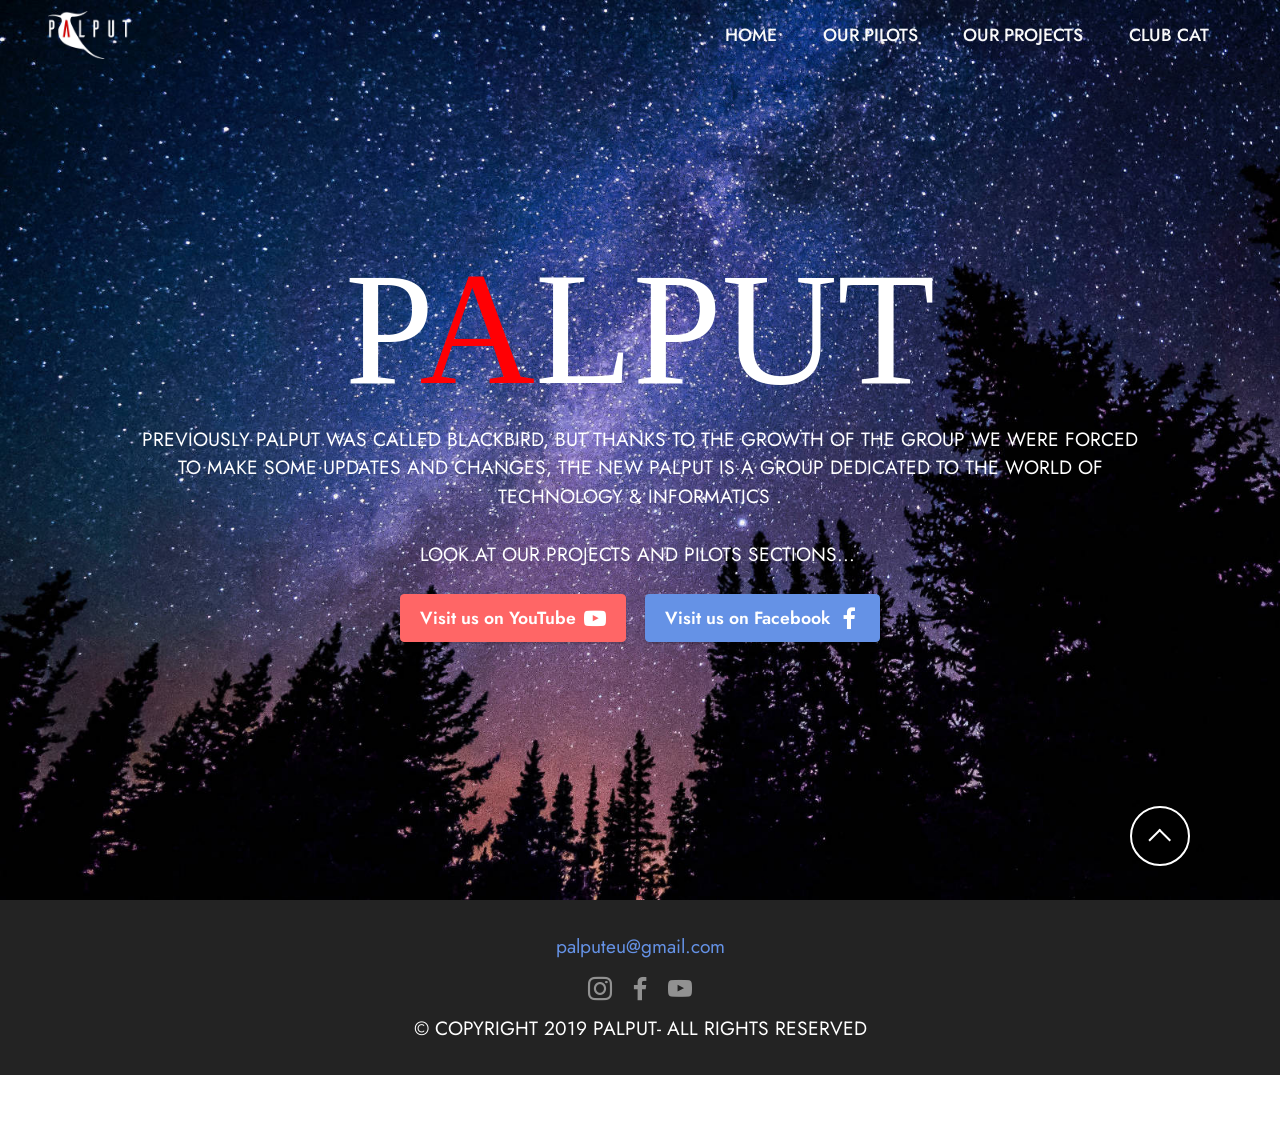
==== index.html @ a497fa71 "Update index.html" ====
<!DOCTYPE html>
<html  >
<head>
  <meta charset="UTF-8">
  <meta http-equiv="X-UA-Compatible" content="IE=edge">
  <meta name="twitter:card" content="summary_large_image"/>
  <meta name="twitter:image:src" content="assets/images/index-meta.png">
  <meta property="og:image" content="assets/images/index-meta.png">
  <meta name="twitter:title" content="Home Page">
  <meta name="viewport" content="width=device-width, initial-scale=1, minimum-scale=1">
  <link rel="shortcut icon" href="assets/images/logo-192x163-128x109.png" type="image/x-icon">
  <meta name="description" content="Palput team home/mainpage Previously PALPUT was called BlackBird, but thanks to the growth of the group we were forced to make some updates and changes ... Email: palput@palput.ga
">
  
  
  <title>Home Page</title>
  <link rel="stylesheet" href="assets/tether/tether.min.css">
  <link rel="stylesheet" href="assets/bootstrap/css/bootstrap.min.css">
  <link rel="stylesheet" href="assets/bootstrap/css/bootstrap-grid.min.css">
  <link rel="stylesheet" href="assets/bootstrap/css/bootstrap-reboot.min.css">
  <link rel="stylesheet" href="assets/animatecss/animate.css">
  <link rel="stylesheet" href="assets/dropdown/css/style.css">
  <link rel="stylesheet" href="assets/socicon/css/styles.css">
  <link rel="stylesheet" href="assets/theme/css/style.css">
  <link rel="preload" href="https://fonts.googleapis.com/css?family=Jost:100,200,300,400,500,600,700,800,900,100i,200i,300i,400i,500i,600i,700i,800i,900i&display=swap" as="style" onload="this.onload=null;this.rel='stylesheet'">
  <noscript><link rel="stylesheet" href="https://fonts.googleapis.com/css?family=Jost:100,200,300,400,500,600,700,800,900,100i,200i,300i,400i,500i,600i,700i,800i,900i&display=swap"></noscript>
  <link rel="preload" as="style" href="assets/mobirise/css/mbr-additional.css"><link rel="stylesheet" href="assets/mobirise/css/mbr-additional.css" type="text/css">
  
  
  
  
</head>
<body>
  
  <section class="menu menu2 cid-sEPrSOyGRZ" once="menu" id="menu2-t">
    
    <nav class="navbar navbar-dropdown navbar-fixed-top navbar-expand-lg">
        <div class="container-fluid">
            <div class="navbar-brand">
                <span class="navbar-logo">
                    
                        <img src="assets/images/path44-96x56.png" alt="PAP" style="height: 3rem;">
                    
                </span>
                
            </div>
            <button class="navbar-toggler" type="button" data-toggle="collapse" data-target="#navbarSupportedContent" aria-controls="navbarNavAltMarkup" aria-expanded="false" aria-label="Toggle navigation">
                <div class="hamburger">
                    <span></span>
                    <span></span>
                    <span></span>
                    <span></span>
                </div>
            </button>
            <div class="collapse navbar-collapse" id="navbarSupportedContent">
                <ul class="navbar-nav nav-dropdown nav-right" data-app-modern-menu="true"><li class="nav-item"><a class="nav-link link text-white text-primary display-4" href="index.html">HOME</a></li>
                    <li class="nav-item"><a class="nav-link link text-white text-primary display-4" href="http://palput.ga/ourpilots">OUR PILOTS</a></li><li class="nav-item"><a class="nav-link link text-white text-primary display-4" href="http://palput.ga/ourprojects.html">OUR PROJECTS</a></li>
                    <li class="nav-item"><a class="nav-link link text-white text-primary display-4" href="cat.html#top">CLUB CAT</a>
                    </li></ul>
                
                
            </div>
        </div>
    </nav>
</section>

<section class="header6 cid-sEPGDJ7H18 mbr-fullscreen mbr-parallax-background" id="header6-x">

    

    <div class="mbr-overlay" style="opacity: 0; background-color: rgb(0, 0, 0);"></div>

    <div class="align-center container-fluid">
        <div class="row justify-content-center">
            <div class="col-12 col-lg-10">
                <h1 class="mbr-section-title mbr-fonts-style mbr-white mb-3 display-1"><strong><span class="aca" style="font-family: Ailerons; ">P</span><span class="aca" style="color: #FF0004; font-family: Ailerons;">A</span><span class="aca" style="font-family: Ailerons;">LPUT</span></strong></h1>
                
                <p class="mbr-text mbr-white mbr-fonts-style display-7">PREVIOUSLY PALPUT WAS CALLED BLACKBIRD, BUT THANKS TO THE GROWTH OF THE GROUP WE WERE FORCED TO MAKE SOME UPDATES AND CHANGES, THE NEW PALPUT IS A GROUP DEDICATED TO THE WORLD OF TECHNOLOGY &amp; INFORMATICS .
<br>
<br>LOOK AT OUR PROJECTS AND PILOTS SECTIONS...&nbsp;</p>
                <div class="mbr-section-btn mt-3"><a class="btn btn-secondary display-4" href="https://mobiri.se"><span class="socicon socicon-youtube mbr-iconfont mbr-iconfont-btn"></span>Visit us on YouTube</a> <a class="btn btn-primary display-4" href="https://mobiri.se"><span class="socicon socicon-facebook mbr-iconfont mbr-iconfont-btn"></span>Visit us on Facebook</a></div>
            </div>
        </div>
    </div>
</section>

<section class="footer3 cid-s48P1Icc8J" once="footers" id="footer3-i">

    

    

    <div class="container">
        <div class="media-container-row align-center mbr-white">
            <div class="row row-links">
                <ul class="foot-menu">
                    
                    
                    
                    
                    
                <li class="foot-menu-item mbr-fonts-style display-7"><a href="mailto:palputeu@gmail.com" class="text-primary">palputeu@gmail.com</a></li></ul>
            </div>
            <div class="row social-row">
                <div class="social-list align-right pb-2">
                    
                    
                    
                    
                    
                    
                <div class="soc-item">
                        <a href="https://www.instagram.com/palput_eu/" target="_blank">
                            <span class="mbr-iconfont mbr-iconfont-social socicon-instagram socicon"></span>
                        </a>
                    </div><div class="soc-item">
                        <a href="https://www.facebook.com/palput.eu.3/" target="_blank">
                            <span class="mbr-iconfont mbr-iconfont-social socicon-facebook socicon"></span>
                        </a>
                    </div><div class="soc-item">
                        <a href="https://www.youtube.com/channel/UCWTOqolziVhyv3XW1Wxsvtg">
                            <span class="mbr-iconfont mbr-iconfont-social socicon-youtube socicon"></span>
                        </a>
                    </div></div>
            </div>
            <div class="row row-copirayt">
                <p class="mbr-text mb-0 mbr-fonts-style mbr-white align-center display-7">© COPYRIGHT 2019 PALPUT- ALL RIGHTS RESERVED</p>
            </div>
        </div>
    </div>
</section><section style="background-color: #fff; font-family: -apple-system, BlinkMacSystemFont, 'Segoe UI', 'Roboto', 'Helvetica Neue', Arial, sans-serif; color:#aaa; font-size:12px; padding: 0; align-items: center; display: flex;"><a href="https://mobirise.site/z" style="flex: 1 1; height: 3rem; padding-left: 1rem;"></a><p style="flex: 0 0 auto; margin:0; padding-right:1rem;">Build a website - <a href="https://mobirise.site/v" style="color:#aaa;">Click for more</a></p></section><script src="assets/web/assets/jquery/jquery.min.js"></script>  <script src="assets/popper/popper.min.js"></script>  <script src="assets/tether/tether.min.js"></script>  <script src="assets/bootstrap/js/bootstrap.min.js"></script>  <script src="assets/smoothscroll/smooth-scroll.js"></script>  <script src="assets/viewportchecker/jquery.viewportchecker.js"></script>  <script src="assets/parallax/jarallax.min.js"></script>  <script src="assets/dropdown/js/nav-dropdown.js"></script>  <script src="assets/dropdown/js/navbar-dropdown.js"></script>  <script src="assets/touchswipe/jquery.touch-swipe.min.js"></script>  <script src="assets/theme/js/script.js"></script>  
  
  
 <div id="scrollToTop" class="scrollToTop mbr-arrow-up"><a style="text-align: center;"><i class="mbr-arrow-up-icon mbr-arrow-up-icon-cm cm-icon cm-icon-smallarrow-up"></i></a></div>
    <input name="animation" type="hidden">
  </body>
</html>
---- assets/dropdown/css/style.css ----
.navbar-dropdown {
  left: 0;
  padding: 0;
  position: absolute;
  right: 0;
  top: 0;
  transition: all 0.45s ease;
  z-index: 1030;
  background: #282828; }
  .navbar-dropdown .navbar-logo {
    margin-right: 0.8rem;
    transition: margin 0.3s ease-in-out;
    vertical-align: middle; }
    .navbar-dropdown .navbar-logo img {
      height: 3.125rem;
      transition: all 0.3s ease-in-out; }
    .navbar-dropdown .navbar-logo.mbr-iconfont {
      font-size: 3.125rem;
      line-height: 3.125rem; }
  .navbar-dropdown .navbar-caption {
    font-weight: 700;
    white-space: normal;
    vertical-align: -4px;
    line-height: 3.125rem !important; }
    .navbar-dropdown .navbar-caption, .navbar-dropdown .navbar-caption:hover {
      color: inherit;
      text-decoration: none; }
  .navbar-dropdown .mbr-iconfont + .navbar-caption {
    vertical-align: -1px; }
  .navbar-dropdown.navbar-fixed-top {
    position: fixed; }
  .navbar-dropdown .navbar-brand span {
    vertical-align: -4px; }
  .navbar-dropdown.bg-color.transparent {
    background: none; }
  .navbar-dropdown.navbar-short .navbar-brand {
    padding: 0.625rem 0; }
    .navbar-dropdown.navbar-short .navbar-brand span {
      vertical-align: -1px; }
  .navbar-dropdown.navbar-short .navbar-caption {
    line-height: 2.375rem !important;
    vertical-align: -2px; }
  .navbar-dropdown.navbar-short .navbar-logo {
    margin-right: 0.5rem; }
    .navbar-dropdown.navbar-short .navbar-logo img {
      height: 2.375rem; }
    .navbar-dropdown.navbar-short .navbar-logo.mbr-iconfont {
      font-size: 2.375rem;
      line-height: 2.375rem; }
  .navbar-dropdown.navbar-short .mbr-table-cell {
    height: 3.625rem; }
  .navbar-dropdown .navbar-close {
    left: 0.6875rem;
    position: fixed;
    top: 0.75rem;
    z-index: 1000; }
  .navbar-dropdown .hamburger-icon {
    content: "";
    display: inline-block;
    vertical-align: middle;
    width: 16px;
    -webkit-box-shadow: 0 -6px 0 1px #282828,0 0 0 1px #282828,0 6px 0 1px #282828;
    -moz-box-shadow: 0 -6px 0 1px #282828,0 0 0 1px #282828,0 6px 0 1px #282828;
    box-shadow: 0 -6px 0 1px #282828,0 0 0 1px #282828,0 6px 0 1px #282828; }

.dropdown-menu .dropdown-toggle[data-toggle="dropdown-submenu"]::after {
  border-bottom: 0.35em solid transparent;
  border-left: 0.35em solid;
  border-right: 0;
  border-top: 0.35em solid transparent;
  margin-left: 0.3rem; }

.dropdown-menu .dropdown-item:focus {
  outline: 0; }

.nav-dropdown {
  font-size: 0.75rem;
  font-weight: 500;
  height: auto !important; }
  .nav-dropdown .nav-btn {
    padding-left: 1rem; }
  .nav-dropdown .link {
    margin: .667em 1.667em;
    font-weight: 500;
    padding: 0;
    transition: color .2s ease-in-out; }
    .nav-dropdown .link.dropdown-toggle {
      margin-right: 2.583em; }
      .nav-dropdown .link.dropdown-toggle::after {
        margin-left: .25rem;
        border-top: 0.35em solid;
        border-right: 0.35em solid transparent;
        border-left: 0.35em solid transparent;
        border-bottom: 0; }
      .nav-dropdown .link.dropdown-toggle[aria-expanded="true"] {
        margin: 0;
        padding: 0.667em 3.263em  0.667em 1.667em; }
  .nav-dropdown .link::after,
  .nav-dropdown .dropdown-item::after {
    color: inherit; }
  .nav-dropdown .btn {
    font-size: 0.75rem;
    font-weight: 700;
    letter-spacing: 0;
    margin-bottom: 0;
    padding-left: 1.25rem;
    padding-right: 1.25rem; }
  .nav-dropdown .dropdown-menu {
    border-radius: 0;
    border: 0;
    left: 0;
    margin: 0;
    padding-bottom: 1.25rem;
    padding-top: 1.25rem;
    position: relative; }
  .nav-dropdown .dropdown-submenu {
    margin-left: 0.125rem;
    top: 0; }
  .nav-dropdown .dropdown-item {
    font-weight: 500;
    line-height: 2;
    padding: 0.3846em 4.615em 0.3846em 1.5385em;
    position: relative;
    transition: color .2s ease-in-out, background-color .2s ease-in-out; }
    .nav-dropdown .dropdown-item::after {
      margin-top: -0.3077em;
      position: absolute;
      right: 1.1538em;
      top: 50%; }
    .nav-dropdown .dropdown-item:focus, .nav-dropdown .dropdown-item:hover {
      background: none; }

@media (max-width: 767px) {
  .nav-dropdown.navbar-toggleable-sm {
    bottom: 0;
    display: none;
    left: 0;
    overflow-x: hidden;
    position: fixed;
    top: 0;
    transform: translateX(-100%);
    -ms-transform: translateX(-100%);
    -webkit-transform: translateX(-100%);
    width: 18.75rem;
    z-index: 999; } }
.nav-dropdown.navbar-toggleable-xl {
  bottom: 0;
  display: none;
  left: 0;
  overflow-x: hidden;
  position: fixed;
  top: 0;
  transform: translateX(-100%);
  -ms-transform: translateX(-100%);
  -webkit-transform: translateX(-100%);
  width: 18.75rem;
  z-index: 999; }

.nav-dropdown-sm {
  display: block !important;
  overflow-x: hidden;
  overflow: auto;
  padding-top: 3.875rem; }
  .nav-dropdown-sm::after {
    content: "";
    display: block;
    height: 3rem;
    width: 100%; }
  .nav-dropdown-sm.collapse.in ~ .navbar-close {
    display: block !important; }
  .nav-dropdown-sm.collapsing, .nav-dropdown-sm.collapse.in {
    transform: translateX(0);
    -ms-transform: translateX(0);
    -webkit-transform: translateX(0);
    transition: all 0.25s ease-out;
    -webkit-transition: all 0.25s ease-out;
    background: #282828; }
  .nav-dropdown-sm.collapsing[aria-expanded="false"] {
    transform: translateX(-100%);
    -ms-transform: translateX(-100%);
    -webkit-transform: translateX(-100%); }
  .nav-dropdown-sm .nav-item {
    display: block;
    margin-left: 0 !important;
    padding-left: 0; }
  .nav-dropdown-sm .link,
  .nav-dropdown-sm .dropdown-item {
    border-top: 1px dotted rgba(255, 255, 255, 0.1);
    font-size: 0.8125rem;
    line-height: 1.6;
    margin: 0 !important;
    padding: 0.875rem 2.4rem 0.875rem 1.5625rem !important;
    position: relative;
    white-space: normal; }
    .nav-dropdown-sm .link:focus, .nav-dropdown-sm .link:hover,
    .nav-dropdown-sm .dropdown-item:focus,
    .nav-dropdown-sm .dropdown-item:hover {
      background: rgba(0, 0, 0, 0.2) !important;
      color: #c0a375; }
  .nav-dropdown-sm .nav-btn {
    position: relative;
    padding: 1.5625rem 1.5625rem 0 1.5625rem; }
    .nav-dropdown-sm .nav-btn::before {
      border-top: 1px dotted rgba(255, 255, 255, 0.1);
      content: "";
      left: 0;
      position: absolute;
      top: 0;
      width: 100%; }
    .nav-dropdown-sm .nav-btn + .nav-btn {
      padding-top: 0.625rem; }
      .nav-dropdown-sm .nav-btn + .nav-btn::before {
        display: none; }
  .nav-dropdown-sm .btn {
    padding: 0.625rem 0; }
  .nav-dropdown-sm .dropdown-toggle[data-toggle="dropdown-submenu"]::after {
    margin-left: .25rem;
    border-top: 0.35em solid;
    border-right: 0.35em solid transparent;
    border-left: 0.35em solid transparent;
    border-bottom: 0; }
  .nav-dropdown-sm .dropdown-toggle[data-toggle="dropdown-submenu"][aria-expanded="true"]::after {
    border-top: 0;
    border-right: 0.35em solid transparent;
    border-left: 0.35em solid transparent;
    border-bottom: 0.35em solid; }
  .nav-dropdown-sm .dropdown-menu {
    margin: 0;
    padding: 0;
    position: relative;
    top: 0;
    left: 0;
    width: 100%;
    border: 0;
    float: none;
    border-radius: 0;
    background: none; }
  .nav-dropdown-sm .dropdown-submenu {
    left: 100%;
    margin-left: 0.125rem;
    margin-top: -1.25rem;
    top: 0; }

.navbar-toggleable-sm .nav-dropdown .dropdown-menu {
  position: absolute; }

.navbar-toggleable-sm .nav-dropdown .dropdown-submenu {
  left: 100%;
  margin-left: 0.125rem;
  margin-top: -1.25rem;
  top: 0; }

.navbar-toggleable-sm.opened .nav-dropdown .dropdown-menu {
  position: relative; }

.navbar-toggleable-sm.opened .nav-dropdown .dropdown-submenu {
  left: 0;
  margin-left: 00rem;
  margin-top: 0rem;
  top: 0; }

.is-builder .nav-dropdown.collapsing {
  transition: none !important; }

/*# sourceMappingURL=style.css.map */
---- assets/socicon/css/styles.css ----
@charset "UTF-8";

@font-face {
  font-family: 'Socicon';
  src:  url('../fonts/socicon.eot');
  src:  url('../fonts/socicon.eot?#iefix') format('embedded-opentype'),
    url('../fonts/socicon.woff2') format('woff2'),
    url('../fonts/socicon.ttf') format('truetype'),
    url('../fonts/socicon.woff') format('woff'),
    url('../fonts/socicon.svg#socicon') format('svg');
  font-weight: normal;
  font-style: normal;
  font-display: swap;
}

[data-icon]:before {
  font-family: "socicon" !important;
  content: attr(data-icon);
  font-style: normal !important;
  font-weight: normal !important;
  font-variant: normal !important;
  text-transform: none !important;
  speak: none;
  line-height: 1;
  -webkit-font-smoothing: antialiased;
  -moz-osx-font-smoothing: grayscale;
}

[class^="socicon-"], [class*=" socicon-"] {
  /* use !important to prevent issues with browser extensions that change fonts */
  font-family: 'Socicon' !important;
  speak: none;
  font-style: normal;
  font-weight: normal;
  font-variant: normal;
  text-transform: none;
  line-height: 1;

  /* Better Font Rendering =========== */
  -webkit-font-smoothing: antialiased;
  -moz-osx-font-smoothing: grayscale;
}

.socicon-eitaa:before {
  content: "\e97c";
}
.socicon-soroush:before {
  content: "\e97d";
}
.socicon-bale:before {
  content: "\e97e";
}
.socicon-zazzle:before {
  content: "\e97b";
}
.socicon-society6:before {
  content: "\e97a";
}
.socicon-redbubble:before {
  content: "\e979";
}
.socicon-avvo:before {
  content: "\e978";
}
.socicon-stitcher:before {
  content: "\e977";
}
.socicon-googlehangouts:before {
  content: "\e974";
}
.socicon-dlive:before {
  content: "\e975";
}
.socicon-vsco:before {
  content: "\e976";
}
.socicon-flipboard:before {
  content: "\e973";
}
.socicon-ubuntu:before {
  content: "\e958";
}
.socicon-artstation:before {
  content: "\e959";
}
.socicon-invision:before {
  content: "\e95a";
}
.socicon-torial:before {
  content: "\e95b";
}
.socicon-collectorz:before {
  content: "\e95c";
}
.socicon-seenthis:before {
  content: "\e95d";
}
.socicon-googleplaymusic:before {
  content: "\e95e";
}
.socicon-debian:before {
  content: "\e95f";
}
.socicon-filmfreeway:before {
  content: "\e960";
}
.socicon-gnome:before {
  content: "\e961";
}
.socicon-itchio:before {
  content: "\e962";
}
.socicon-jamendo:before {
  content: "\e963";
}
.socicon-mix:before {
  content: "\e964";
}
.socicon-sharepoint:before {
  content: "\e965";
}
.socicon-tinder:before {
  content: "\e966";
}
.socicon-windguru:before {
  content: "\e967";
}
.socicon-cdbaby:before {
  content: "\e968";
}
.socicon-elementaryos:before {
  content: "\e969";
}
.socicon-stage32:before {
  content: "\e96a";
}
.socicon-tiktok:before {
  content: "\e96b";
}
.socicon-gitter:before {
  content: "\e96c";
}
.socicon-letterboxd:before {
  content: "\e96d";
}
.socicon-threema:before {
  content: "\e96e";
}
.socicon-splice:before {
  content: "\e96f";
}
.socicon-metapop:before {
  content: "\e970";
}
.socicon-naver:before {
  content: "\e971";
}
.socicon-remote:before {
  content: "\e972";
}
.socicon-internet:before {
  content: "\e957";
}
.socicon-moddb:before {
  content: "\e94b";
}
.socicon-indiedb:before {
  content: "\e94c";
}
.socicon-traxsource:before {
  content: "\e94d";
}
.socicon-gamefor:before {
  content: "\e94e";
}
.socicon-pixiv:before {
  content: "\e94f";
}
.socicon-myanimelist:before {
  content: "\e950";
}
.socicon-blackberry:before {
  content: "\e951";
}
.socicon-wickr:before {
  content: "\e952";
}
.socicon-spip:before {
  content: "\e953";
}
.socicon-napster:before {
  content: "\e954";
}
.socicon-beatport:before {
  content: "\e955";
}
.socicon-hackerone:before {
  content: "\e956";
}
.socicon-hackernews:before {
  content: "\e946";
}
.socicon-smashwords:before {
  content: "\e947";
}
.socicon-kobo:before {
  content: "\e948";
}
.socicon-bookbub:before {
  content: "\e949";
}
.socicon-mailru:before {
  content: "\e94a";
}
.socicon-gitlab:before {
  content: "\e945";
}
.socicon-instructables:before {
  content: "\e944";
}
.socicon-portfolio:before {
  content: "\e943";
}
.socicon-codered:before {
  content: "\e940";
}
.socicon-origin:before {
  content: "\e941";
}
.socicon-nextdoor:before {
  content: "\e942";
}
.socicon-udemy:before {
  content: "\e93f";
}
.socicon-livemaster:before {
  content: "\e93e";
}
.socicon-crunchbase:before {
  content: "\e93b";
}
.socicon-homefy:before {
  content: "\e93c";
}
.socicon-calendly:before {
  content: "\e93d";
}
.socicon-realtor:before {
  content: "\e90f";
}
.socicon-tidal:before {
  content: "\e910";
}
.socicon-qobuz:before {
  content: "\e911";
}
.socicon-natgeo:before {
  content: "\e912";
}
.socicon-mastodon:before {
  content: "\e913";
}
.socicon-unsplash:before {
  content: "\e914";
}
.socicon-homeadvisor:before {
  content: "\e915";
}
.socicon-angieslist:before {
  content: "\e916";
}
.socicon-codepen:before {
  content: "\e917";
}
.socicon-slack:before {
  content: "\e918";
}
.socicon-openaigym:before {
  content: "\e919";
}
.socicon-logmein:before {
  content: "\e91a";
}
.socicon-fiverr:before {
  content: "\e91b";
}
.socicon-gotomeeting:before {
  content: "\e91c";
}
.socicon-aliexpress:before {
  content: "\e91d";
}
.socicon-guru:before {
  content: "\e91e";
}
.socicon-appstore:before {
  content: "\e91f";
}
.socicon-homes:before {
  content: "\e920";
}
.socicon-zoom:before {
  content: "\e921";
}
.socicon-alibaba:before {
  content: "\e922";
}
.socicon-craigslist:before {
  content: "\e923";
}
.socicon-wix:before {
  content: "\e924";
}
.socicon-redfin:before {
  content: "\e925";
}
.socicon-googlecalendar:before {
  content: "\e926";
}
.socicon-shopify:before {
  content: "\e927";
}
.socicon-freelancer:before {
  content: "\e928";
}
.socicon-seedrs:before {
  content: "\e929";
}
.socicon-bing:before {
  content: "\e92a";
}
.socicon-doodle:before {
  content: "\e92b";
}
.socicon-bonanza:before {
  content: "\e92c";
}
.socicon-squarespace:before {
  content: "\e92d";
}
.socicon-toptal:before {
  content: "\e92e";
}
.socicon-gust:before {
  content: "\e92f";
}
.socicon-ask:before {
  content: "\e930";
}
.socicon-trulia:before {
  content: "\e931";
}
.socicon-loomly:before {
  content: "\e932";
}
.socicon-ghost:before {
  content: "\e933";
}
.socicon-upwork:before {
  content: "\e934";
}
.socicon-fundable:before {
  content: "\e935";
}
.socicon-booking:before {
  content: "\e936";
}
.socicon-googlemaps:before {
  content: "\e937";
}
.socicon-zillow:before {
  content: "\e938";
}
.socicon-niconico:before {
  content: "\e939";
}
.socicon-toneden:before {
  content: "\e93a";
}
.socicon-augment:before {
  content: "\e908";
}
.socicon-bitbucket:before {
  content: "\e909";
}
.socicon-fyuse:before {
  content: "\e90a";
}
.socicon-yt-gaming:before {
  content: "\e90b";
}
.socicon-sketchfab:before {
  content: "\e90c";
}
.socicon-mobcrush:before {
  content: "\e90d";
}
.socicon-microsoft:before {
  content: "\e90e";
}
.socicon-pandora:before {
  content: "\e907";
}
.socicon-messenger:before {
  content: "\e906";
}
.socicon-gamewisp:before {
  content: "\e905";
}
.socicon-bloglovin:before {
  content: "\e904";
}
.socicon-tunein:before {
  content: "\e903";
}
.socicon-gamejolt:before {
  content: "\e901";
}
.socicon-trello:before {
  content: "\e902";
}
.socicon-spreadshirt:before {
  content: "\e900";
}
.socicon-500px:before {
  content: "\e000";
}
.socicon-8tracks:before {
  content: "\e001";
}
.socicon-airbnb:before {
  content: "\e002";
}
.socicon-alliance:before {
  content: "\e003";
}
.socicon-amazon:before {
  content: "\e004";
}
.socicon-amplement:before {
  content: "\e005";
}
.socicon-android:before {
  content: "\e006";
}
.socicon-angellist:before {
  content: "\e007";
}
.socicon-apple:before {
  content: "\e008";
}
.socicon-appnet:before {
  content: "\e009";
}
.socicon-baidu:before {
  content: "\e00a";
}
.socicon-bandcamp:before {
  content: "\e00b";
}
.socicon-battlenet:before {
  content: "\e00c";
}
.socicon-mixer:before {
  content: "\e00d";
}
.socicon-bebee:before {
  content: "\e00e";
}
.socicon-bebo:before {
  content: "\e00f";
}
.socicon-behance:before {
  content: "\e010";
}
.socicon-blizzard:before {
  content: "\e011";
}
.socicon-blogger:before {
  content: "\e012";
}
.socicon-buffer:before {
  content: "\e013";
}
.socicon-chrome:before {
  content: "\e014";
}
.socicon-coderwall:before {
  content: "\e015";
}
.socicon-curse:before {
  content: "\e016";
}
.socicon-dailymotion:before {
  content: "\e017";
}
.socicon-deezer:before {
  content: "\e018";
}
.socicon-delicious:before {
  content: "\e019";
}
.socicon-deviantart:before {
  content: "\e01a";
}
.socicon-diablo:before {
  content: "\e01b";
}
.socicon-digg:before {
  content: "\e01c";
}
.socicon-discord:before {
  content: "\e01d";
}
.socicon-disqus:before {
  content: "\e01e";
}
.socicon-douban:before {
  content: "\e01f";
}
.socicon-draugiem:before {
  content: "\e020";
}
.socicon-dribbble:before {
  content: "\e021";
}
.socicon-drupal:before {
  content: "\e022";
}
.socicon-ebay:before {
  content: "\e023";
}
.socicon-ello:before {
  content: "\e024";
}
.socicon-endomodo:before {
  content: "\e025";
}
.socicon-envato:before {
  content: "\e026";
}
.socicon-etsy:before {
  content: "\e027";
}
.socicon-facebook:before {
  content: "\e028";
}
.socicon-feedburner:before {
  content: "\e029";
}
.socicon-filmweb:before {
  content: "\e02a";
}
.socicon-firefox:before {
  content: "\e02b";
}
.socicon-flattr:before {
  content: "\e02c";
}
.socicon-flickr:before {
  content: "\e02d";
}
.socicon-formulr:before {
  content: "\e02e";
}
.socicon-forrst:before {
  content: "\e02f";
}
.socicon-foursquare:before {
  content: "\e030";
}
.socicon-friendfeed:before {
  content: "\e031";
}
.socicon-github:before {
  content: "\e032";
}
.socicon-goodreads:before {
  content: "\e033";
}
.socicon-google:before {
  content: "\e034";
}
.socicon-googlescholar:before {
  content: "\e035";
}
.socicon-googlegroups:before {
  content: "\e036";
}
.socicon-googlephotos:before {
  content: "\e037";
}
.socicon-googleplus:before {
  content: "\e038";
}
.socicon-grooveshark:before {
  content: "\e039";
}
.socicon-hackerrank:before {
  content: "\e03a";
}
.socicon-hearthstone:before {
  content: "\e03b";
}
.socicon-hellocoton:before {
  content: "\e03c";
}
.socicon-heroes:before {
  content: "\e03d";
}
.socicon-smashcast:before {
  content: "\e03e";
}
.socicon-horde:before {
  content: "\e03f";
}
.socicon-houzz:before {
  content: "\e040";
}
.socicon-icq:before {
  content: "\e041";
}
.socicon-identica:before {
  content: "\e042";
}
.socicon-imdb:before {
  content: "\e043";
}
.socicon-instagram:before {
  content: "\e044";
}
.socicon-issuu:before {
  content: "\e045";
}
.socicon-istock:before {
  content: "\e046";
}
.socicon-itunes:before {
  content: "\e047";
}
.socicon-keybase:before {
  content: "\e048";
}
.socicon-lanyrd:before {
  content: "\e049";
}
.socicon-lastfm:before {
  content: "\e04a";
}
.socicon-line:before {
  content: "\e04b";
}
.socicon-linkedin:before {
  content: "\e04c";
}
.socicon-livejournal:before {
  content: "\e04d";
}
.socicon-lyft:before {
  content: "\e04e";
}
.socicon-macos:before {
  content: "\e04f";
}
.socicon-mail:before {
  content: "\e050";
}
.socicon-medium:before {
  content: "\e051";
}
.socicon-meetup:before {
  content: "\e052";
}
.socicon-mixcloud:before {
  content: "\e053";
}
.socicon-modelmayhem:before {
  content: "\e054";
}
.socicon-mumble:before {
  content: "\e055";
}
.socicon-myspace:before {
  content: "\e056";
}
.socicon-newsvine:before {
  content: "\e057";
}
.socicon-nintendo:before {
  content: "\e058";
}
.socicon-npm:before {
  content: "\e059";
}
.socicon-odnoklassniki:before {
  content: "\e05a";
}
.socicon-openid:before {
  content: "\e05b";
}
.socicon-opera:before {
  content: "\e05c";
}
.socicon-outlook:before {
  content: "\e05d";
}
.socicon-overwatch:before {
  content: "\e05e";
}
.socicon-patreon:before {
  content: "\e05f";
}
.socicon-paypal:before {
  content: "\e060";
}
.socicon-periscope:before {
  content: "\e061";
}
.socicon-persona:before {
  content: "\e062";
}
.socicon-pinterest:before {
  content: "\e063";
}
.socicon-play:before {
  content: "\e064";
}
.socicon-player:before {
  content: "\e065";
}
.socicon-playstation:before {
  content: "\e066";
}
.socicon-pocket:before {
  content: "\e067";
}
.socicon-qq:before {
  content: "\e068";
}
.socicon-quora:before {
  content: "\e069";
}
.socicon-raidcall:before {
  content: "\e06a";
}
.socicon-ravelry:before {
  content: "\e06b";
}
.socicon-reddit:before {
  content: "\e06c";
}
.socicon-renren:before {
  content: "\e06d";
}
.socicon-researchgate:before {
  content: "\e06e";
}
.socicon-residentadvisor:before {
  content: "\e06f";
}
.socicon-reverbnation:before {
  content: "\e070";
}
.socicon-rss:before {
  content: "\e071";
}
.socicon-sharethis:before {
  content: "\e072";
}
.socicon-skype:before {
  content: "\e073";
}
.socicon-slideshare:before {
  content: "\e074";
}
.socicon-smugmug:before {
  content: "\e075";
}
.socicon-snapchat:before {
  content: "\e076";
}
.socicon-songkick:before {
  content: "\e077";
}
.socicon-soundcloud:before {
  content: "\e078";
}
.socicon-spotify:before {
  content: "\e079";
}
.socicon-stackexchange:before {
  content: "\e07a";
}
.socicon-stackoverflow:before {
  content: "\e07b";
}
.socicon-starcraft:before {
  content: "\e07c";
}
.socicon-stayfriends:before {
  content: "\e07d";
}
.socicon-steam:before {
  content: "\e07e";
}
.socicon-storehouse:before {
  content: "\e07f";
}
.socicon-strava:before {
  content: "\e080";
}
.socicon-streamjar:before {
  content: "\e081";
}
.socicon-stumbleupon:before {
  content: "\e082";
}
.socicon-swarm:before {
  content: "\e083";
}
.socicon-teamspeak:before {
  content: "\e084";
}
.socicon-teamviewer:before {
  content: "\e085";
}
.socicon-technorati:before {
  content: "\e086";
}
.socicon-telegram:before {
  content: "\e087";
}
.socicon-tripadvisor:before {
  content: "\e088";
}
.socicon-tripit:before {
  content: "\e089";
}
.socicon-triplej:before {
  content: "\e08a";
}
.socicon-tumblr:before {
  content: "\e08b";
}
.socicon-twitch:before {
  content: "\e08c";
}
.socicon-twitter:before {
  content: "\e08d";
}
.socicon-uber:before {
  content: "\e08e";
}
.socicon-ventrilo:before {
  content: "\e08f";
}
.socicon-viadeo:before {
  content: "\e090";
}
.socicon-viber:before {
  content: "\e091";
}
.socicon-viewbug:before {
  content: "\e092";
}
.socicon-vimeo:before {
  content: "\e093";
}
.socicon-vine:before {
  content: "\e094";
}
.socicon-vkontakte:before {
  content: "\e095";
}
.socicon-warcraft:before {
  content: "\e096";
}
.socicon-wechat:before {
  content: "\e097";
}
.socicon-weibo:before {
  content: "\e098";
}
.socicon-whatsapp:before {
  content: "\e099";
}
.socicon-wikipedia:before {
  content: "\e09a";
}
.socicon-windows:before {
  content: "\e09b";
}
.socicon-wordpress:before {
  content: "\e09c";
}
.socicon-wykop:before {
  content: "\e09d";
}
.socicon-xbox:before {
  content: "\e09e";
}
.socicon-xing:before {
  content: "\e09f";
}
.socicon-yahoo:before {
  content: "\e0a0";
}
.socicon-yammer:before {
  content: "\e0a1";
}
.socicon-yandex:before {
  content: "\e0a2";
}
.socicon-yelp:before {
  content: "\e0a3";
}
.socicon-younow:before {
  content: "\e0a4";
}
.socicon-youtube:before {
  content: "\e0a5";
}
.socicon-zapier:before {
  content: "\e0a6";
}
.socicon-zerply:before {
  content: "\e0a7";
}
.socicon-zomato:before {
  content: "\e0a8";
}
.socicon-zynga:before {
  content: "\e0a9";
}
---- assets/theme/css/style.css ----
@charset "UTF-8";
section {
  background-color: #ffffff;
}

body {
  font-style: normal;
  line-height: 1.5;
  font-weight: 400;
  color: #232323;
  position: relative;
}

section,
.container,
.container-fluid {
  position: relative;
  word-wrap: break-word;
}

a.mbr-iconfont:hover {
  text-decoration: none;
}

.article .lead p,
.article .lead ul,
.article .lead ol,
.article .lead pre,
.article .lead blockquote {
  margin-bottom: 0;
}

a {
  font-style: normal;
  font-weight: 400;
  cursor: pointer;
}
a, a:hover {
  text-decoration: none;
}

.mbr-section-title {
  font-style: normal;
  line-height: 1.3;
}

.mbr-section-subtitle {
  line-height: 1.3;
}

.mbr-text {
  font-style: normal;
  line-height: 1.7;
}

h1,
h2,
h3,
h4,
h5,
h6,
.display-1,
.display-2,
.display-4,
.display-5,
.display-7,
span,
p,
a {
  line-height: 1;
  word-break: break-word;
  word-wrap: break-word;
  font-weight: 400;
}

b,
strong {
  font-weight: bold;
}

input:-webkit-autofill, input:-webkit-autofill:hover, input:-webkit-autofill:focus, input:-webkit-autofill:active {
  transition-delay: 9999s;
  -webkit-transition-property: background-color, color;
  transition-property: background-color, color;
}

textarea[type=hidden] {
  display: none;
}

section {
  background-position: 50% 50%;
  background-repeat: no-repeat;
  background-size: cover;
}
section .mbr-background-video,
section .mbr-background-video-preview {
  position: absolute;
  bottom: 0;
  left: 0;
  right: 0;
  top: 0;
}

.hidden {
  visibility: hidden;
}

.mbr-z-index20 {
  z-index: 20;
}

/*! Base colors */
.mbr-white {
  color: #ffffff;
}

.mbr-black {
  color: #111111;
}

.mbr-bg-white {
  background-color: #ffffff;
}

.mbr-bg-black {
  background-color: #000000;
}

/*! Text-aligns */
.align-left {
  text-align: left;
}

.align-center {
  text-align: center;
}

.align-right {
  text-align: right;
}

/*! Font-weight  */
.mbr-light {
  font-weight: 300;
}

.mbr-regular {
  font-weight: 400;
}

.mbr-semibold {
  font-weight: 500;
}

.mbr-bold {
  font-weight: 700;
}

/*! Media  */
.media-content {
  flex-basis: 100%;
}

.media-container-row {
  display: flex;
  flex-direction: row;
  flex-wrap: wrap;
  justify-content: center;
  align-content: center;
  align-items: start;
}
.media-container-row .media-size-item {
  width: 400px;
}

.media-container-column {
  display: flex;
  flex-direction: column;
  flex-wrap: wrap;
  justify-content: center;
  align-content: center;
  align-items: stretch;
}
.media-container-column > * {
  width: 100%;
}

@media (min-width: 992px) {
  .media-container-row {
    flex-wrap: nowrap;
  }
}
figure {
  margin-bottom: 0;
  overflow: hidden;
}

figure[mbr-media-size] {
  transition: width 0.1s;
}

img,
iframe {
  display: block;
  width: 100%;
}

.card {
  background-color: transparent;
  border: none;
}

.card-box {
  width: 100%;
}

.card-img {
  text-align: center;
  flex-shrink: 0;
  -webkit-flex-shrink: 0;
}

.media {
  max-width: 100%;
  margin: 0 auto;
}

.mbr-figure {
  align-self: center;
}

.media-container > div {
  max-width: 100%;
}

.mbr-figure img,
.card-img img {
  width: 100%;
}

@media (max-width: 991px) {
  .media-size-item {
    width: auto !important;
  }

  .media {
    width: auto;
  }

  .mbr-figure {
    width: 100% !important;
  }
}
/*! Buttons */
.mbr-section-btn {
  margin-left: -0.6rem;
  margin-right: -0.6rem;
  font-size: 0;
}

.btn {
  font-weight: 600;
  border-width: 1px;
  font-style: normal;
  margin: 0.6rem 0.6rem;
  white-space: normal;
  transition: all 0.2s ease-in-out;
  display: inline-flex;
  align-items: center;
  justify-content: center;
  word-break: break-word;
}

.btn-sm {
  font-weight: 600;
  letter-spacing: 0px;
  transition: all 0.3s ease-in-out;
}

.btn-md {
  font-weight: 600;
  letter-spacing: 0px;
  transition: all 0.3s ease-in-out;
}

.btn-lg {
  font-weight: 600;
  letter-spacing: 0px;
  transition: all 0.3s ease-in-out;
}

.btn-form {
  margin: 0;
}
.btn-form:hover {
  cursor: pointer;
}

nav .mbr-section-btn {
  margin-left: 0rem;
  margin-right: 0rem;
}

/*! Btn icon margin */
.btn .mbr-iconfont,
.btn.btn-sm .mbr-iconfont {
  order: 1;
  cursor: pointer;
  margin-left: 0.5rem;
  vertical-align: sub;
}

.btn.btn-md .mbr-iconfont,
.btn.btn-md .mbr-iconfont {
  margin-left: 0.8rem;
}

.mbr-regular {
  font-weight: 400;
}

.mbr-semibold {
  font-weight: 500;
}

.mbr-bold {
  font-weight: 700;
}

[type=submit] {
  -webkit-appearance: none;
}

/*! Full-screen */
.mbr-fullscreen .mbr-overlay {
  min-height: 100vh;
}

.mbr-fullscreen {
  display: flex;
  display: -moz-flex;
  display: -ms-flex;
  display: -o-flex;
  align-items: center;
  min-height: 100vh;
  padding-top: 3rem;
  padding-bottom: 3rem;
}

/*! Map */
.map {
  height: 25rem;
  position: relative;
}
.map iframe {
  width: 100%;
  height: 100%;
}

/*! Scroll to top arrow */
.mbr-arrow-up {
  bottom: 25px;
  right: 90px;
  position: fixed;
  text-align: right;
  z-index: 5000;
  color: #ffffff;
  font-size: 22px;
}

.mbr-arrow-up a {
  background: rgba(0, 0, 0, 0.2);
  border-radius: 50%;
  color: #fff;
  display: inline-block;
  height: 60px;
  width: 60px;
  border: 2px solid #fff;
  outline-style: none !important;
  position: relative;
  text-decoration: none;
  transition: all 0.3s ease-in-out;
  cursor: pointer;
  text-align: center;
}
.mbr-arrow-up a:hover {
  background-color: rgba(0, 0, 0, 0.4);
}
.mbr-arrow-up a i {
  line-height: 60px;
}

.mbr-arrow-up-icon {
  display: block;
  color: #fff;
}

.mbr-arrow-up-icon::before {
  content: "›";
  display: inline-block;
  font-family: serif;
  font-size: 22px;
  line-height: 1;
  font-style: normal;
  position: relative;
  top: 6px;
  left: -4px;
  transform: rotate(-90deg);
}

/*! Arrow Down */
.mbr-arrow {
  position: absolute;
  bottom: 45px;
  left: 50%;
  width: 60px;
  height: 60px;
  cursor: pointer;
  background-color: rgba(80, 80, 80, 0.5);
  border-radius: 50%;
  transform: translateX(-50%);
}
@media (max-width: 767px) {
  .mbr-arrow {
    display: none;
  }
}
.mbr-arrow > a {
  display: inline-block;
  text-decoration: none;
  outline-style: none;
  -webkit-animation: arrowdown 1.7s ease-in-out infinite;
          animation: arrowdown 1.7s ease-in-out infinite;
  color: #ffffff;
}
.mbr-arrow > a > i {
  position: absolute;
  top: -2px;
  left: 15px;
  font-size: 2rem;
}

#scrollToTop a i::before {
  content: "";
  position: absolute;
  display: block;
  border-bottom: 2.5px solid #fff;
  border-left: 2.5px solid #fff;
  width: 27.8%;
  height: 27.8%;
  left: 50%;
  top: 51%;
  transform: translateY(-30%) translateX(-50%) rotate(135deg);
}

@keyframes arrowdown {
  0% {
    transform: translateY(0px);
  }
  50% {
    transform: translateY(-5px);
  }
  100% {
    transform: translateY(0px);
  }
}
@-webkit-keyframes arrowdown {
  0% {
    transform: translateY(0px);
  }
  50% {
    transform: translateY(-5px);
  }
  100% {
    transform: translateY(0px);
  }
}
@media (max-width: 500px) {
  .mbr-arrow-up {
    left: 0;
    right: 0;
    text-align: center;
  }
}
/*Gradients animation*/
@keyframes gradient-animation {
  from {
    background-position: 0% 100%;
    -webkit-animation-timing-function: ease-in-out;
            animation-timing-function: ease-in-out;
  }
  to {
    background-position: 100% 0%;
    -webkit-animation-timing-function: ease-in-out;
            animation-timing-function: ease-in-out;
  }
}
@-webkit-keyframes gradient-animation {
  from {
    background-position: 0% 100%;
    -webkit-animation-timing-function: ease-in-out;
            animation-timing-function: ease-in-out;
  }
  to {
    background-position: 100% 0%;
    -webkit-animation-timing-function: ease-in-out;
            animation-timing-function: ease-in-out;
  }
}
.bg-gradient {
  background-size: 200% 200%;
  animation: gradient-animation 5s infinite alternate;
  -webkit-animation: gradient-animation 5s infinite alternate;
}

.menu .navbar-brand {
  display: -webkit-flex;
}
.menu .navbar-brand span {
  display: flex;
  display: -webkit-flex;
}
.menu .navbar-brand .navbar-caption-wrap {
  display: -webkit-flex;
}
.menu .navbar-brand .navbar-logo img {
  display: -webkit-flex;
  width: auto;
}
@media (min-width: 768px) and (max-width: 991px) {
  .menu .navbar-toggleable-sm .navbar-nav {
    display: -ms-flexbox;
  }
}
@media (max-width: 991px) {
  .menu .navbar-collapse {
    max-height: 93.5vh;
  }
  .menu .navbar-collapse.show {
    overflow: auto;
  }
}
@media (min-width: 992px) {
  .menu .navbar-nav.nav-dropdown {
    display: -webkit-flex;
  }
  .menu .navbar-toggleable-sm .navbar-collapse {
    display: -webkit-flex !important;
  }
  .menu .collapsed .navbar-collapse {
    max-height: 93.5vh;
  }
  .menu .collapsed .navbar-collapse.show {
    overflow: auto;
  }
}
@media (max-width: 767px) {
  .menu .navbar-collapse {
    max-height: 80vh;
  }
}

.nav-link .mbr-iconfont {
  margin-right: 0.5rem;
}

.navbar {
  display: -webkit-flex;
  -webkit-flex-wrap: wrap;
  -webkit-align-items: center;
  -webkit-justify-content: space-between;
}

.navbar-collapse {
  -webkit-flex-basis: 100%;
  -webkit-flex-grow: 1;
  -webkit-align-items: center;
}

.nav-dropdown .link {
  padding: 0.667em 1.667em !important;
  margin: 0 !important;
}

.nav {
  display: -webkit-flex;
  -webkit-flex-wrap: wrap;
}

.row {
  display: -webkit-flex;
  -webkit-flex-wrap: wrap;
}

.justify-content-center {
  -webkit-justify-content: center;
}

.form-inline {
  display: -webkit-flex;
}

.card-wrapper {
  -webkit-flex: 1;
}

.carousel-control {
  z-index: 10;
  display: -webkit-flex;
}

.carousel-controls {
  display: -webkit-flex;
}

.media {
  display: -webkit-flex;
}

.form-group:focus {
  outline: none;
}

.jq-selectbox__select {
  padding: 7px 0;
  position: relative;
}

.jq-selectbox__dropdown {
  overflow: hidden;
  border-radius: 10px;
  position: absolute;
  top: 100%;
  left: 0 !important;
  width: 100% !important;
}

.jq-selectbox__trigger-arrow {
  right: 0;
  transform: translateY(-50%);
}

.jq-selectbox li {
  padding: 1.07em 0.5em;
}

input[type=range] {
  padding-left: 0 !important;
  padding-right: 0 !important;
}

.modal-dialog,
.modal-content {
  height: 100%;
}

.modal-dialog .carousel-inner {
  height: calc(100vh - 1.75rem);
}
@media (max-width: 575px) {
  .modal-dialog .carousel-inner {
    height: calc(100vh - 1rem);
  }
}

.carousel-item {
  text-align: center;
}

.carousel-item img {
  margin: auto;
}

.navbar-toggler {
  align-self: flex-start;
  padding: 0.25rem 0.75rem;
  font-size: 1.25rem;
  line-height: 1;
  background: transparent;
  border: 1px solid transparent;
  border-radius: 0.25rem;
}

.navbar-toggler:focus,
.navbar-toggler:hover {
  text-decoration: none;
}

.navbar-toggler-icon {
  display: inline-block;
  width: 1.5em;
  height: 1.5em;
  vertical-align: middle;
  content: "";
  background: no-repeat center center;
  background-size: 100% 100%;
}

.navbar-toggler-left {
  position: absolute;
  left: 1rem;
}

.navbar-toggler-right {
  position: absolute;
  right: 1rem;
}

.card-img {
  width: auto;
}

.menu .navbar.collapsed:not(.beta-menu) {
  flex-direction: column;
}

.carousel-item.active,
.carousel-item-next,
.carousel-item-prev {
  display: flex;
}

.note-air-layout .dropup .dropdown-menu,
.note-air-layout .navbar-fixed-bottom .dropdown .dropdown-menu {
  bottom: initial !important;
}

html,
body {
  height: auto;
  min-height: 100vh;
}

.dropup .dropdown-toggle::after {
  display: none;
}

.form-asterisk {
  font-family: initial;
  position: absolute;
  top: -2px;
  font-weight: normal;
}

.form-control-label {
  position: relative;
  cursor: pointer;
  margin-bottom: 0.357em;
  padding: 0;
}

.alert {
  color: #ffffff;
  border-radius: 0;
  border: 0;
  font-size: 1.1rem;
  line-height: 1.5;
  margin-bottom: 1.875rem;
  padding: 1.25rem;
  position: relative;
  text-align: center;
}
.alert.alert-form::after {
  background-color: inherit;
  bottom: -7px;
  content: "";
  display: block;
  height: 14px;
  left: 50%;
  margin-left: -7px;
  position: absolute;
  transform: rotate(45deg);
  width: 14px;
}

.form-control {
  background-color: #ffffff;
  background-clip: border-box;
  color: #232323;
  line-height: 1rem !important;
  height: auto;
  padding: 0.6rem 1.2rem;
  transition: border-color 0.25s ease 0s;
  border: 1px solid transparent !important;
  border-radius: 4px;
  box-shadow: rgba(0, 0, 0, 0.07) 0px 1px 1px 0px, rgba(0, 0, 0, 0.07) 0px 1px 3px 0px, rgba(0, 0, 0, 0.03) 0px 0px 0px 1px;
}
.form-active .form-control:invalid {
  border-color: red;
}

form .row {
  margin-left: -0.6rem;
  margin-right: -0.6rem;
}
form .row [class*=col] {
  padding-left: 0.6rem;
  padding-right: 0.6rem;
}

form .mbr-section-btn {
  margin: 0;
  padding-left: 0.6rem;
  padding-right: 0.6rem;
}

form .btn {
  display: flex;
  padding: 0.6rem 1.2rem;
  margin: 0;
}

form .form-check-input {
  margin-top: 0.5;
}

textarea.form-control {
  line-height: 1.5rem !important;
}

.form-group {
  margin-bottom: 1.2rem;
}

.form-control,
form .btn {
  min-height: 48px;
}

.gdpr-block label span.textGDPR input[name=gdpr] {
  top: 7px;
}

.form-control:focus {
  box-shadow: none;
}

:focus {
  outline: none;
}

.mbr-overlay {
  background-color: #000;
  bottom: 0;
  left: 0;
  opacity: 0.5;
  position: absolute;
  right: 0;
  top: 0;
  z-index: 0;
  pointer-events: none;
}

blockquote {
  font-style: italic;
  padding: 3rem;
  font-size: 1.09rem;
  position: relative;
  border-left: 3px solid;
}

ul,
ol,
pre,
blockquote {
  margin-bottom: 2.3125rem;
}

.mt-4 {
  margin-top: 2rem !important;
}

.mb-4 {
  margin-bottom: 2rem !important;
}

@media (min-width: 992px) {
  .container {
    padding-left: 16px;
    padding-right: 16px;
  }

  .row {
    margin-left: -16px;
    margin-right: -16px;
  }
  .row > [class*=col] {
    padding-left: 16px;
    padding-right: 16px;
  }
}
@media (min-width: 768px) {
  .container-fluid {
    padding-left: 32px;
    padding-right: 32px;
  }
}
@media (min-width: 768px) and (max-width: 991px) {
  .mbr-container {
    padding-left: 32px;
    padding-right: 32px;
  }
}
@media (max-width: 767px) {
  .mbr-container {
    padding-left: 16px;
    padding-right: 16px;
  }
}
.card-wrapper,
.item-wrapper {
  overflow: hidden;
}

.app-video-wrapper > img {
  opacity: 1;
}.engine {
	position: absolute;
	text-indent: -2400px;
	text-align: center;
	padding: 0;
	top: 0;
	left: -2400px;
}
---- assets/mobirise/css/mbr-additional.css ----
body {
  font-family: Jost;
}
.display-1 {
  font-family: 'Jost', sans-serif;
  font-size: 4.6rem;
  line-height: 1.1;
}
.display-1 > .mbr-iconfont {
  font-size: 5.75rem;
}
.display-2 {
  font-family: 'Jost', sans-serif;
  font-size: 3rem;
  line-height: 1.1;
}
.display-2 > .mbr-iconfont {
  font-size: 3.75rem;
}
.display-4 {
  font-family: 'Jost', sans-serif;
  font-size: 1.1rem;
  line-height: 1.5;
}
.display-4 > .mbr-iconfont {
  font-size: 1.375rem;
}
.display-5 {
  font-family: 'Jost', sans-serif;
  font-size: 2.2rem;
  line-height: 1.5;
}
.display-5 > .mbr-iconfont {
  font-size: 2.75rem;
}
.display-7 {
  font-family: 'Jost', sans-serif;
  font-size: 1.2rem;
  line-height: 1.5;
}
.display-7 > .mbr-iconfont {
  font-size: 1.5rem;
}
/* ---- Fluid typography for mobile devices ---- */
/* 1.4 - font scale ratio ( bootstrap == 1.42857 ) */
/* 100vw - current viewport width */
/* (48 - 20)  48 == 48rem == 768px, 20 == 20rem == 320px(minimal supported viewport) */
/* 0.65 - min scale variable, may vary */
@media (max-width: 992px) {
  .display-1 {
    font-size: 3.68rem;
  }
}
@media (max-width: 768px) {
  .display-1 {
    font-size: 3.22rem;
    font-size: calc( 2.26rem + (4.6 - 2.26) * ((100vw - 20rem) / (48 - 20)));
    line-height: calc( 1.1 * (2.26rem + (4.6 - 2.26) * ((100vw - 20rem) / (48 - 20))));
  }
  .display-2 {
    font-size: 2.4rem;
    font-size: calc( 1.7rem + (3 - 1.7) * ((100vw - 20rem) / (48 - 20)));
    line-height: calc( 1.3 * (1.7rem + (3 - 1.7) * ((100vw - 20rem) / (48 - 20))));
  }
  .display-4 {
    font-size: 0.88rem;
    font-size: calc( 1.0350000000000001rem + (1.1 - 1.0350000000000001) * ((100vw - 20rem) / (48 - 20)));
    line-height: calc( 1.4 * (1.0350000000000001rem + (1.1 - 1.0350000000000001) * ((100vw - 20rem) / (48 - 20))));
  }
  .display-5 {
    font-size: 1.76rem;
    font-size: calc( 1.42rem + (2.2 - 1.42) * ((100vw - 20rem) / (48 - 20)));
    line-height: calc( 1.4 * (1.42rem + (2.2 - 1.42) * ((100vw - 20rem) / (48 - 20))));
  }
  .display-7 {
    font-size: 0.96rem;
    font-size: calc( 1.07rem + (1.2 - 1.07) * ((100vw - 20rem) / (48 - 20)));
    line-height: calc( 1.4 * (1.07rem + (1.2 - 1.07) * ((100vw - 20rem) / (48 - 20))));
  }
}
/* Buttons */
.btn {
  padding: 0.6rem 1.2rem;
  border-radius: 4px;
}
.btn-sm {
  padding: 0.6rem 1.2rem;
  border-radius: 4px;
}
.btn-md {
  padding: 0.6rem 1.2rem;
  border-radius: 4px;
}
.btn-lg {
  padding: 1rem 2.6rem;
  border-radius: 4px;
}
.bg-primary {
  background-color: #6592e6 !important;
}
.bg-success {
  background-color: #40b0bf !important;
}
.bg-info {
  background-color: #47b5ed !important;
}
.bg-warning {
  background-color: #ffe161 !important;
}
.bg-danger {
  background-color: #ff9966 !important;
}
.btn-primary,
.btn-primary:active {
  background-color: #6592e6 !important;
  border-color: #6592e6 !important;
  color: #ffffff !important;
  box-shadow: 0 2px 2px 0 rgba(0, 0, 0, 0.2);
}
.btn-primary:hover,
.btn-primary:focus,
.btn-primary.focus,
.btn-primary.active {
  color: #ffffff !important;
  background-color: #2260d2 !important;
  border-color: #2260d2 !important;
  box-shadow: 0 2px 5px 0 rgba(0, 0, 0, 0.2);
}
.btn-primary.disabled,
.btn-primary:disabled {
  color: #ffffff !important;
  background-color: #2260d2 !important;
  border-color: #2260d2 !important;
}
.btn-secondary,
.btn-secondary:active {
  background-color: #ff6666 !important;
  border-color: #ff6666 !important;
  color: #ffffff !important;
  box-shadow: 0 2px 2px 0 rgba(0, 0, 0, 0.2);
}
.btn-secondary:hover,
.btn-secondary:focus,
.btn-secondary.focus,
.btn-secondary.active {
  color: #ffffff !important;
  background-color: #ff0f0f !important;
  border-color: #ff0f0f !important;
  box-shadow: 0 2px 5px 0 rgba(0, 0, 0, 0.2);
}
.btn-secondary.disabled,
.btn-secondary:disabled {
  color: #ffffff !important;
  background-color: #ff0f0f !important;
  border-color: #ff0f0f !important;
}
.btn-info,
.btn-info:active {
  background-color: #47b5ed !important;
  border-color: #47b5ed !important;
  color: #ffffff !important;
  box-shadow: 0 2px 2px 0 rgba(0, 0, 0, 0.2);
}
.btn-info:hover,
.btn-info:focus,
.btn-info.focus,
.btn-info.active {
  color: #ffffff !important;
  background-color: #148cca !important;
  border-color: #148cca !important;
  box-shadow: 0 2px 5px 0 rgba(0, 0, 0, 0.2);
}
.btn-info.disabled,
.btn-info:disabled {
  color: #ffffff !important;
  background-color: #148cca !important;
  border-color: #148cca !important;
}
.btn-success,
.btn-success:active {
  background-color: #40b0bf !important;
  border-color: #40b0bf !important;
  color: #ffffff !important;
  box-shadow: 0 2px 2px 0 rgba(0, 0, 0, 0.2);
}
.btn-success:hover,
.btn-success:focus,
.btn-success.focus,
.btn-success.active {
  color: #ffffff !important;
  background-color: #2a747e !important;
  border-color: #2a747e !important;
  box-shadow: 0 2px 5px 0 rgba(0, 0, 0, 0.2);
}
.btn-success.disabled,
.btn-success:disabled {
  color: #ffffff !important;
  background-color: #2a747e !important;
  border-color: #2a747e !important;
}
.btn-warning,
.btn-warning:active {
  background-color: #ffe161 !important;
  border-color: #ffe161 !important;
  color: #614f00 !important;
  box-shadow: 0 2px 2px 0 rgba(0, 0, 0, 0.2);
}
.btn-warning:hover,
.btn-warning:focus,
.btn-warning.focus,
.btn-warning.active {
  color: #0a0800 !important;
  background-color: #ffd10a !important;
  border-color: #ffd10a !important;
  box-shadow: 0 2px 5px 0 rgba(0, 0, 0, 0.2);
}
.btn-warning.disabled,
.btn-warning:disabled {
  color: #614f00 !important;
  background-color: #ffd10a !important;
  border-color: #ffd10a !important;
}
.btn-danger,
.btn-danger:active {
  background-color: #ff9966 !important;
  border-color: #ff9966 !important;
  color: #ffffff !important;
  box-shadow: 0 2px 2px 0 rgba(0, 0, 0, 0.2);
}
.btn-danger:hover,
.btn-danger:focus,
.btn-danger.focus,
.btn-danger.active {
  color: #ffffff !important;
  background-color: #ff5f0f !important;
  border-color: #ff5f0f !important;
  box-shadow: 0 2px 5px 0 rgba(0, 0, 0, 0.2);
}
.btn-danger.disabled,
.btn-danger:disabled {
  color: #ffffff !important;
  background-color: #ff5f0f !important;
  border-color: #ff5f0f !important;
}
.btn-white,
.btn-white:active {
  background-color: #fafafa !important;
  border-color: #fafafa !important;
  color: #7a7a7a !important;
  box-shadow: 0 2px 2px 0 rgba(0, 0, 0, 0.2);
}
.btn-white:hover,
.btn-white:focus,
.btn-white.focus,
.btn-white.active {
  color: #4f4f4f !important;
  background-color: #cfcfcf !important;
  border-color: #cfcfcf !important;
  box-shadow: 0 2px 5px 0 rgba(0, 0, 0, 0.2);
}
.btn-white.disabled,
.btn-white:disabled {
  color: #7a7a7a !important;
  background-color: #cfcfcf !important;
  border-color: #cfcfcf !important;
}
.btn-black,
.btn-black:active {
  background-color: #232323 !important;
  border-color: #232323 !important;
  color: #ffffff !important;
  box-shadow: 0 2px 2px 0 rgba(0, 0, 0, 0.2);
}
.btn-black:hover,
.btn-black:focus,
.btn-black.focus,
.btn-black.active {
  color: #ffffff !important;
  background-color: #000000 !important;
  border-color: #000000 !important;
  box-shadow: 0 2px 5px 0 rgba(0, 0, 0, 0.2);
}
.btn-black.disabled,
.btn-black:disabled {
  color: #ffffff !important;
  background-color: #000000 !important;
  border-color: #000000 !important;
}
.btn-primary-outline,
.btn-primary-outline:active {
  background-color: transparent !important;
  border-color: transparent;
  color: #6592e6;
}
.btn-primary-outline:hover,
.btn-primary-outline:focus,
.btn-primary-outline.focus,
.btn-primary-outline.active {
  color: #2260d2 !important;
  background-color: transparent!important;
  border-color: transparent!important;
  box-shadow: none!important;
}
.btn-primary-outline.disabled,
.btn-primary-outline:disabled {
  color: #ffffff !important;
  background-color: #6592e6 !important;
  border-color: #6592e6 !important;
}
.btn-secondary-outline,
.btn-secondary-outline:active {
  background-color: transparent !important;
  border-color: transparent;
  color: #ff6666;
}
.btn-secondary-outline:hover,
.btn-secondary-outline:focus,
.btn-secondary-outline.focus,
.btn-secondary-outline.active {
  color: #ff0f0f !important;
  background-color: transparent!important;
  border-color: transparent!important;
  box-shadow: none!important;
}
.btn-secondary-outline.disabled,
.btn-secondary-outline:disabled {
  color: #ffffff !important;
  background-color: #ff6666 !important;
  border-color: #ff6666 !important;
}
.btn-info-outline,
.btn-info-outline:active {
  background-color: transparent !important;
  border-color: transparent;
  color: #47b5ed;
}
.btn-info-outline:hover,
.btn-info-outline:focus,
.btn-info-outline.focus,
.btn-info-outline.active {
  color: #148cca !important;
  background-color: transparent!important;
  border-color: transparent!important;
  box-shadow: none!important;
}
.btn-info-outline.disabled,
.btn-info-outline:disabled {
  color: #ffffff !important;
  background-color: #47b5ed !important;
  border-color: #47b5ed !important;
}
.btn-success-outline,
.btn-success-outline:active {
  background-color: transparent !important;
  border-color: transparent;
  color: #40b0bf;
}
.btn-success-outline:hover,
.btn-success-outline:focus,
.btn-success-outline.focus,
.btn-success-outline.active {
  color: #2a747e !important;
  background-color: transparent!important;
  border-color: transparent!important;
  box-shadow: none!important;
}
.btn-success-outline.disabled,
.btn-success-outline:disabled {
  color: #ffffff !important;
  background-color: #40b0bf !important;
  border-color: #40b0bf !important;
}
.btn-warning-outline,
.btn-warning-outline:active {
  background-color: transparent !important;
  border-color: transparent;
  color: #ffe161;
}
.btn-warning-outline:hover,
.btn-warning-outline:focus,
.btn-warning-outline.focus,
.btn-warning-outline.active {
  color: #ffd10a !important;
  background-color: transparent!important;
  border-color: transparent!important;
  box-shadow: none!important;
}
.btn-warning-outline.disabled,
.btn-warning-outline:disabled {
  color: #614f00 !important;
  background-color: #ffe161 !important;
  border-color: #ffe161 !important;
}
.btn-danger-outline,
.btn-danger-outline:active {
  background-color: transparent !important;
  border-color: transparent;
  color: #ff9966;
}
.btn-danger-outline:hover,
.btn-danger-outline:focus,
.btn-danger-outline.focus,
.btn-danger-outline.active {
  color: #ff5f0f !important;
  background-color: transparent!important;
  border-color: transparent!important;
  box-shadow: none!important;
}
.btn-danger-outline.disabled,
.btn-danger-outline:disabled {
  color: #ffffff !important;
  background-color: #ff9966 !important;
  border-color: #ff9966 !important;
}
.btn-black-outline,
.btn-black-outline:active {
  background-color: transparent !important;
  border-color: transparent;
  color: #232323;
}
.btn-black-outline:hover,
.btn-black-outline:focus,
.btn-black-outline.focus,
.btn-black-outline.active {
  color: #000000 !important;
  background-color: transparent!important;
  border-color: transparent!important;
  box-shadow: none!important;
}
.btn-black-outline.disabled,
.btn-black-outline:disabled {
  color: #ffffff !important;
  background-color: #232323 !important;
  border-color: #232323 !important;
}
.btn-white-outline,
.btn-white-outline:active {
  background-color: transparent !important;
  border-color: transparent;
  color: #fafafa;
}
.btn-white-outline:hover,
.btn-white-outline:focus,
.btn-white-outline.focus,
.btn-white-outline.active {
  color: #cfcfcf !important;
  background-color: transparent!important;
  border-color: transparent!important;
  box-shadow: none!important;
}
.btn-white-outline.disabled,
.btn-white-outline:disabled {
  color: #7a7a7a !important;
  background-color: #fafafa !important;
  border-color: #fafafa !important;
}
.text-primary {
  color: #6592e6 !important;
}
.text-secondary {
  color: #ff6666 !important;
}
.text-success {
  color: #40b0bf !important;
}
.text-info {
  color: #47b5ed !important;
}
.text-warning {
  color: #ffe161 !important;
}
.text-danger {
  color: #ff9966 !important;
}
.text-white {
  color: #fafafa !important;
}
.text-black {
  color: #232323 !important;
}
a.text-primary:hover,
a.text-primary:focus,
a.text-primary.active {
  color: #205ac5 !important;
}
a.text-secondary:hover,
a.text-secondary:focus,
a.text-secondary.active {
  color: #ff0000 !important;
}
a.text-success:hover,
a.text-success:focus,
a.text-success.active {
  color: #266a73 !important;
}
a.text-info:hover,
a.text-info:focus,
a.text-info.active {
  color: #1283bc !important;
}
a.text-warning:hover,
a.text-warning:focus,
a.text-warning.active {
  color: #facb00 !important;
}
a.text-danger:hover,
a.text-danger:focus,
a.text-danger.active {
  color: #ff5500 !important;
}
a.text-white:hover,
a.text-white:focus,
a.text-white.active {
  color: #c7c7c7 !important;
}
a.text-black:hover,
a.text-black:focus,
a.text-black.active {
  color: #000000 !important;
}
a[class*="text-"]:not(.nav-link):not(.dropdown-item):not([role]):not(.navbar-caption) {
  position: relative;
  background-image: transparent;
  background-size: 10000px 2px;
  background-repeat: no-repeat;
  background-position: 0px 1.2em;
  background-position: -10000px 1.2em;
}
a[class*="text-"]:not(.nav-link):not(.dropdown-item):not([role]):not(.navbar-caption):hover {
  transition: background-position 2s ease-in-out;
  background-image: linear-gradient(currentColor 50%, currentColor 50%);
  background-position: 0px 1.2em;
}
.nav-tabs .nav-link.active {
  color: #6592e6;
}
.nav-tabs .nav-link:not(.active) {
  color: #232323;
}
.alert-success {
  background-color: #70c770;
}
.alert-info {
  background-color: #47b5ed;
}
.alert-warning {
  background-color: #ffe161;
}
.alert-danger {
  background-color: #ff9966;
}
.mbr-gallery-filter li.active .btn {
  background-color: #6592e6;
  border-color: #6592e6;
  color: #ffffff;
}
.mbr-gallery-filter li.active .btn:focus {
  box-shadow: none;
}
a,
a:hover {
  color: #6592e6;
}
.mbr-plan-header.bg-primary .mbr-plan-subtitle,
.mbr-plan-header.bg-primary .mbr-plan-price-desc {
  color: #ffffff;
}
.mbr-plan-header.bg-success .mbr-plan-subtitle,
.mbr-plan-header.bg-success .mbr-plan-price-desc {
  color: #a0d8df;
}
.mbr-plan-header.bg-info .mbr-plan-subtitle,
.mbr-plan-header.bg-info .mbr-plan-price-desc {
  color: #ffffff;
}
.mbr-plan-header.bg-warning .mbr-plan-subtitle,
.mbr-plan-header.bg-warning .mbr-plan-price-desc {
  color: #ffffff;
}
.mbr-plan-header.bg-danger .mbr-plan-subtitle,
.mbr-plan-header.bg-danger .mbr-plan-price-desc {
  color: #ffffff;
}
/* Scroll to top button*/
.form-control {
  font-family: 'Jost', sans-serif;
  font-size: 1.1rem;
  line-height: 1.5;
  font-weight: 400;
}
.form-control > .mbr-iconfont {
  font-size: 1.375rem;
}
.form-control:hover,
.form-control:focus {
  box-shadow: rgba(0, 0, 0, 0.07) 0px 1px 1px 0px, rgba(0, 0, 0, 0.07) 0px 1px 3px 0px, rgba(0, 0, 0, 0.03) 0px 0px 0px 1px;
  border-color: #6592e6 !important;
}
.form-control:-webkit-input-placeholder {
  font-family: 'Jost', sans-serif;
  font-size: 1.1rem;
  line-height: 1.5;
  font-weight: 400;
}
.form-control:-webkit-input-placeholder > .mbr-iconfont {
  font-size: 1.375rem;
}
blockquote {
  border-color: #6592e6;
}
/* Forms */
.jq-selectbox li:hover,
.jq-selectbox li.selected {
  background-color: #6592e6;
  color: #ffffff;
}
.jq-number__spin {
  transition: 0.25s ease;
}
.jq-number__spin:hover {
  border-color: #6592e6;
}
.jq-selectbox .jq-selectbox__trigger-arrow,
.jq-number__spin.minus:after,
.jq-number__spin.plus:after {
  transition: 0.4s;
  border-top-color: #353535;
  border-bottom-color: #353535;
}
.jq-selectbox:hover .jq-selectbox__trigger-arrow,
.jq-number__spin.minus:hover:after,
.jq-number__spin.plus:hover:after {
  border-top-color: #6592e6;
  border-bottom-color: #6592e6;
}
.xdsoft_datetimepicker .xdsoft_calendar td.xdsoft_default,
.xdsoft_datetimepicker .xdsoft_calendar td.xdsoft_current,
.xdsoft_datetimepicker .xdsoft_timepicker .xdsoft_time_box > div > div.xdsoft_current {
  color: #ffffff !important;
  background-color: #6592e6 !important;
  box-shadow: none !important;
}
.xdsoft_datetimepicker .xdsoft_calendar td:hover,
.xdsoft_datetimepicker .xdsoft_timepicker .xdsoft_time_box > div > div:hover {
  color: #000000 !important;
  background: #ff6666 !important;
  box-shadow: none !important;
}
.lazy-bg {
  background-image: none !important;
}
.lazy-placeholder:not(section),
.lazy-none {
  display: block;
  position: relative;
  padding-bottom: 56.25%;
  width: 100%;
  height: auto;
}
iframe.lazy-placeholder,
.lazy-placeholder:after {
  content: '';
  position: absolute;
  width: 200px;
  height: 200px;
  background: transparent no-repeat center;
  background-size: contain;
  top: 50%;
  left: 50%;
  transform: translateX(-50%) translateY(-50%);
  background-image: url("data:image/svg+xml;charset=UTF-8,%3csvg width='32' height='32' viewBox='0 0 64 64' xmlns='http://www.w3.org/2000/svg' stroke='%236592e6' %3e%3cg fill='none' fill-rule='evenodd'%3e%3cg transform='translate(16 16)' stroke-width='2'%3e%3ccircle stroke-opacity='.5' cx='16' cy='16' r='16'/%3e%3cpath d='M32 16c0-9.94-8.06-16-16-16'%3e%3canimateTransform attributeName='transform' type='rotate' from='0 16 16' to='360 16 16' dur='1s' repeatCount='indefinite'/%3e%3c/path%3e%3c/g%3e%3c/g%3e%3c/svg%3e");
}
section.lazy-placeholder:after {
  opacity: 0.5;
}
body {
  overflow-x: hidden;
}
a {
  transition: color 0.6s;
}
.cid-sEPGDJ7H18 {
  background-image: url("../../../assets/images/43514hd-2000x1125.jpg");
}
.cid-sEPGDJ7H18 .aca {
  font-size: 10rem;
}
.cid-sEPrSOyGRZ {
  z-index: 1000;
  width: 100%;
}
.cid-sEPrSOyGRZ nav.navbar {
  position: fixed;
}
.cid-sEPrSOyGRZ .dropdown-item:before {
  font-family: Moririse2 !important;
  content: "\e966";
  display: inline-block;
  width: 0;
  position: absolute;
  left: 1rem;
  top: 0.5rem;
  margin-right: 0.5rem;
  line-height: 1;
  font-size: inherit;
  vertical-align: middle;
  text-align: center;
  overflow: hidden;
  transform: scale(0, 1);
  transition: all 0.25s ease-in-out;
}
.cid-sEPrSOyGRZ .dropdown-menu {
  padding: 0;
  border-radius: 4px;
  box-shadow: 0 1px 3px 0 rgba(0, 0, 0, 0.1);
}
.cid-sEPrSOyGRZ .dropdown-item {
  border-bottom: 1px solid #e6e6e6;
}
.cid-sEPrSOyGRZ .dropdown-item:hover,
.cid-sEPrSOyGRZ .dropdown-item:focus {
  background: #6592e6 !important;
  color: white !important;
}
.cid-sEPrSOyGRZ .dropdown-item:first-child {
  border-top-left-radius: 4px;
  border-top-right-radius: 4px;
}
.cid-sEPrSOyGRZ .dropdown-item:last-child {
  border-bottom: none;
  border-bottom-left-radius: 4px;
  border-bottom-right-radius: 4px;
}
.cid-sEPrSOyGRZ .nav-dropdown .link {
  padding: 0 0.3em !important;
  margin: 0.667em 1em !important;
}
.cid-sEPrSOyGRZ .nav-dropdown .link.dropdown-toggle::after {
  margin-left: 0.5rem;
  margin-top: 0.2rem;
}
.cid-sEPrSOyGRZ .nav-link {
  position: relative;
}
.cid-sEPrSOyGRZ .container {
  display: flex;
  margin: auto;
}
.cid-sEPrSOyGRZ .iconfont-wrapper {
  color: #000000 !important;
  font-size: 1.5rem;
  padding-right: 0.5rem;
}
.cid-sEPrSOyGRZ .dropdown-menu,
.cid-sEPrSOyGRZ .navbar.opened {
  background: #232323 !important;
}
.cid-sEPrSOyGRZ .nav-item:focus,
.cid-sEPrSOyGRZ .nav-link:focus {
  outline: none;
}
.cid-sEPrSOyGRZ .dropdown .dropdown-menu .dropdown-item {
  width: auto;
  transition: all 0.25s ease-in-out;
}
.cid-sEPrSOyGRZ .dropdown .dropdown-menu .dropdown-item::after {
  right: 0.5rem;
}
.cid-sEPrSOyGRZ .dropdown .dropdown-menu .dropdown-item .mbr-iconfont {
  margin-right: 0.5rem;
  vertical-align: sub;
}
.cid-sEPrSOyGRZ .dropdown .dropdown-menu .dropdown-item .mbr-iconfont:before {
  display: inline-block;
  transform: scale(1, 1);
  transition: all 0.25s ease-in-out;
}
.cid-sEPrSOyGRZ .collapsed .dropdown-menu .dropdown-item:before {
  display: none;
}
.cid-sEPrSOyGRZ .collapsed .dropdown .dropdown-menu .dropdown-item {
  padding: 0.235em 1.5em 0.235em 1.5em !important;
  transition: none;
  margin: 0 !important;
}
.cid-sEPrSOyGRZ .navbar {
  min-height: 70px;
  transition: all 0.3s;
  border-bottom: 1px solid transparent;
  position: absolute;
  background: rgba(35, 35, 35, 0);
}
.cid-sEPrSOyGRZ .navbar.opened {
  transition: all 0.3s;
}
.cid-sEPrSOyGRZ .navbar .dropdown-item {
  padding: 0.5rem 1.8rem;
}
.cid-sEPrSOyGRZ .navbar .navbar-logo img {
  width: auto;
}
.cid-sEPrSOyGRZ .navbar .navbar-collapse {
  justify-content: flex-end;
  z-index: 1;
}
.cid-sEPrSOyGRZ .navbar.collapsed {
  justify-content: center;
}
.cid-sEPrSOyGRZ .navbar.collapsed .nav-item .nav-link::before {
  display: none;
}
.cid-sEPrSOyGRZ .navbar.collapsed.opened .dropdown-menu {
  top: 0;
}
@media (min-width: 992px) {
  .cid-sEPrSOyGRZ .navbar.collapsed.opened:not(.navbar-short) .navbar-collapse {
    max-height: calc(98.5vh - 3rem);
  }
}
.cid-sEPrSOyGRZ .navbar.collapsed .dropdown-menu .dropdown-submenu {
  left: 0 !important;
}
.cid-sEPrSOyGRZ .navbar.collapsed .dropdown-menu .dropdown-item:after {
  right: auto;
}
.cid-sEPrSOyGRZ .navbar.collapsed .dropdown-menu .dropdown-toggle[data-toggle="dropdown-submenu"]:after {
  margin-left: 0.5rem;
  margin-top: 0.2rem;
  border-top: 0.35em solid;
  border-right: 0.35em solid transparent;
  border-left: 0.35em solid transparent;
  border-bottom: 0;
  top: 41%;
}
.cid-sEPrSOyGRZ .navbar.collapsed ul.navbar-nav li {
  margin: auto;
}
.cid-sEPrSOyGRZ .navbar.collapsed .dropdown-menu .dropdown-item {
  padding: 0.25rem 1.5rem;
  text-align: center;
}
.cid-sEPrSOyGRZ .navbar.collapsed .icons-menu {
  padding-left: 0;
  padding-right: 0;
  padding-top: 0.5rem;
  padding-bottom: 0.5rem;
}
@media (max-width: 991px) {
  .cid-sEPrSOyGRZ .navbar .nav-item .nav-link::before {
    display: none;
  }
  .cid-sEPrSOyGRZ .navbar.opened .dropdown-menu {
    top: 0;
  }
  .cid-sEPrSOyGRZ .navbar .dropdown-menu .dropdown-submenu {
    left: 0 !important;
  }
  .cid-sEPrSOyGRZ .navbar .dropdown-menu .dropdown-item:after {
    right: auto;
  }
  .cid-sEPrSOyGRZ .navbar .dropdown-menu .dropdown-toggle[data-toggle="dropdown-submenu"]:after {
    margin-left: 0.5rem;
    margin-top: 0.2rem;
    border-top: 0.35em solid;
    border-right: 0.35em solid transparent;
    border-left: 0.35em solid transparent;
    border-bottom: 0;
    top: 40%;
  }
  .cid-sEPrSOyGRZ .navbar .navbar-logo img {
    height: 3rem !important;
  }
  .cid-sEPrSOyGRZ .navbar ul.navbar-nav li {
    margin: auto;
  }
  .cid-sEPrSOyGRZ .navbar .dropdown-menu .dropdown-item {
    padding: 0.25rem 1.5rem !important;
    text-align: center;
  }
  .cid-sEPrSOyGRZ .navbar .navbar-brand {
    flex-shrink: initial;
    flex-basis: auto;
    word-break: break-word;
    padding-right: 2rem;
  }
  .cid-sEPrSOyGRZ .navbar .navbar-toggler {
    flex-basis: auto;
  }
  .cid-sEPrSOyGRZ .navbar .icons-menu {
    padding-left: 0;
    padding-top: 0.5rem;
    padding-bottom: 0.5rem;
  }
}
.cid-sEPrSOyGRZ .navbar.navbar-short {
  min-height: 60px;
}
.cid-sEPrSOyGRZ .navbar.navbar-short .navbar-logo img {
  height: 2.5rem !important;
}
.cid-sEPrSOyGRZ .navbar.navbar-short .navbar-brand {
  min-height: 60px;
  padding: 0;
}
.cid-sEPrSOyGRZ .navbar-brand {
  min-height: 70px;
  flex-shrink: 0;
  align-items: center;
  margin-right: 0;
  padding: 10px 0;
  transition: all 0.3s;
  word-break: break-word;
  z-index: 1;
}
.cid-sEPrSOyGRZ .navbar-brand .navbar-caption {
  line-height: inherit !important;
}
.cid-sEPrSOyGRZ .navbar-brand .navbar-logo a {
  outline: none;
}
.cid-sEPrSOyGRZ .dropdown-item.active,
.cid-sEPrSOyGRZ .dropdown-item:active {
  background-color: transparent;
}
.cid-sEPrSOyGRZ .navbar-expand-lg .navbar-nav .nav-link {
  padding: 0;
}
.cid-sEPrSOyGRZ .nav-dropdown .link.dropdown-toggle {
  margin-right: 1.667em;
}
.cid-sEPrSOyGRZ .nav-dropdown .link.dropdown-toggle[aria-expanded="true"] {
  margin-right: 0;
  padding: 0.667em 1.667em;
}
.cid-sEPrSOyGRZ .navbar.navbar-expand-lg .dropdown .dropdown-menu {
  background: #232323;
}
.cid-sEPrSOyGRZ .navbar.navbar-expand-lg .dropdown .dropdown-menu .dropdown-submenu {
  margin: 0;
  left: 100%;
}
.cid-sEPrSOyGRZ .navbar .dropdown.open > .dropdown-menu {
  display: block;
}
.cid-sEPrSOyGRZ ul.navbar-nav {
  flex-wrap: wrap;
}
.cid-sEPrSOyGRZ .navbar-buttons {
  text-align: center;
  min-width: 170px;
}
.cid-sEPrSOyGRZ button.navbar-toggler {
  outline: none;
  width: 31px;
  height: 20px;
  cursor: pointer;
  transition: all 0.2s;
  position: relative;
  align-self: center;
}
.cid-sEPrSOyGRZ button.navbar-toggler .hamburger span {
  position: absolute;
  right: 0;
  width: 30px;
  height: 2px;
  border-right: 5px;
  background-color: #e43f3f;
}
.cid-sEPrSOyGRZ button.navbar-toggler .hamburger span:nth-child(1) {
  top: 0;
  transition: all 0.2s;
}
.cid-sEPrSOyGRZ button.navbar-toggler .hamburger span:nth-child(2) {
  top: 8px;
  transition: all 0.15s;
}
.cid-sEPrSOyGRZ button.navbar-toggler .hamburger span:nth-child(3) {
  top: 8px;
  transition: all 0.15s;
}
.cid-sEPrSOyGRZ button.navbar-toggler .hamburger span:nth-child(4) {
  top: 16px;
  transition: all 0.2s;
}
.cid-sEPrSOyGRZ nav.opened .hamburger span:nth-child(1) {
  top: 8px;
  width: 0;
  opacity: 0;
  right: 50%;
  transition: all 0.2s;
}
.cid-sEPrSOyGRZ nav.opened .hamburger span:nth-child(2) {
  transform: rotate(45deg);
  transition: all 0.25s;
}
.cid-sEPrSOyGRZ nav.opened .hamburger span:nth-child(3) {
  transform: rotate(-45deg);
  transition: all 0.25s;
}
.cid-sEPrSOyGRZ nav.opened .hamburger span:nth-child(4) {
  top: 8px;
  width: 0;
  opacity: 0;
  right: 50%;
  transition: all 0.2s;
}
.cid-sEPrSOyGRZ .navbar-dropdown {
  padding: 0 1rem;
  position: fixed;
}
.cid-sEPrSOyGRZ a.nav-link {
  display: flex;
  align-items: center;
  justify-content: center;
}
.cid-sEPrSOyGRZ .icons-menu {
  flex-wrap: nowrap;
  display: flex;
  justify-content: center;
  padding-left: 1rem;
  padding-right: 1rem;
  padding-top: 0.3rem;
  text-align: center;
}
@media screen and (-ms-high-contrast: active), (-ms-high-contrast: none) {
  .cid-sEPrSOyGRZ .navbar {
    height: 70px;
  }
  .cid-sEPrSOyGRZ .navbar.opened {
    height: auto;
  }
  .cid-sEPrSOyGRZ .nav-item .nav-link:hover::before {
    width: 175%;
    max-width: calc(100% + 2rem);
    left: -1rem;
  }
}
.cid-s48P1Icc8J {
  padding-top: 2rem;
  padding-bottom: 2rem;
  background-color: #232323;
}
.cid-s48P1Icc8J .row-links {
  width: 100%;
  justify-content: center;
}
.cid-s48P1Icc8J .social-row {
  width: 100%;
  justify-content: center;
}
.cid-s48P1Icc8J .media-container-row {
  flex-direction: column;
  justify-content: center;
  align-items: center;
}
.cid-s48P1Icc8J .media-container-row .foot-menu {
  list-style: none;
  display: flex;
  justify-content: center;
  flex-wrap: wrap;
  padding: 0;
  margin-bottom: 0;
}
.cid-s48P1Icc8J .media-container-row .foot-menu li {
  padding: 0 1rem 1rem 1rem;
}
.cid-s48P1Icc8J .media-container-row .foot-menu li p {
  margin: 0;
}
.cid-s48P1Icc8J .media-container-row .social-list {
  padding-left: 0;
  margin-bottom: 0;
  list-style: none;
  display: flex;
  flex-wrap: wrap;
  justify-content: flex-end;
}
.cid-s48P1Icc8J .media-container-row .social-list .mbr-iconfont-social {
  font-size: 1.5rem;
  color: #ffffff;
}
.cid-s48P1Icc8J .media-container-row .social-list .soc-item {
  margin: 0 .5rem;
}
.cid-s48P1Icc8J .media-container-row .social-list a {
  margin: 0;
  opacity: .5;
  transition: .2s linear;
}
.cid-s48P1Icc8J .media-container-row .social-list a:hover {
  opacity: 1;
}
@media (max-width: 767px) {
  .cid-s48P1Icc8J .media-container-row .social-list {
    -webkit-justify-content: center;
    justify-content: center;
  }
}
.cid-s48P1Icc8J .media-container-row .row-copirayt {
  word-break: break-word;
  width: 100%;
}
.cid-s48P1Icc8J .media-container-row .row-copirayt p {
  width: 100%;
}
.cid-sEP7F1Pw8A {
  background-image: url("../../../assets/images/dji-0035-1-standard-scale-4-00x-gigapixel-2000x1124.jpeg");
}
.cid-s48OLK6784 {
  z-index: 1000;
  width: 100%;
}
.cid-s48OLK6784 nav.navbar {
  position: fixed;
}
.cid-s48OLK6784 .dropdown-item:before {
  font-family: Moririse2 !important;
  content: '\e966';
  display: inline-block;
  width: 0;
  position: absolute;
  left: 1rem;
  top: 0.5rem;
  margin-right: 0.5rem;
  line-height: 1;
  font-size: inherit;
  vertical-align: middle;
  text-align: center;
  overflow: hidden;
  transform: scale(0, 1);
  transition: all 0.25s ease-in-out;
}
.cid-s48OLK6784 .dropdown-menu {
  padding: 0;
}
.cid-s48OLK6784 .dropdown-item {
  border-bottom: 1px solid #e6e6e6;
}
.cid-s48OLK6784 .dropdown-item:hover,
.cid-s48OLK6784 .dropdown-item:focus {
  background: #6592e6 !important;
  color: white !important;
}
.cid-s48OLK6784 .nav-dropdown .link {
  padding: 0 0.3em !important;
  margin: .667em 1em !important;
}
.cid-s48OLK6784 .nav-dropdown .link.dropdown-toggle::after {
  margin-left: 0.5rem;
  margin-top: 0.2rem;
}
.cid-s48OLK6784 .nav-link {
  position: relative;
}
.cid-s48OLK6784 .container {
  display: flex;
  margin: auto;
}
.cid-s48OLK6784 .iconfont-wrapper {
  color: #000000 !important;
  font-size: 1.5rem;
  padding-right: .5rem;
}
.cid-s48OLK6784 .navbar-caption {
  padding-right: 4rem;
}
.cid-s48OLK6784 .dropdown-menu,
.cid-s48OLK6784 .navbar.opened {
  background: #353535 !important;
}
.cid-s48OLK6784 .nav-item:focus,
.cid-s48OLK6784 .nav-link:focus {
  outline: none;
}
.cid-s48OLK6784 .dropdown .dropdown-menu .dropdown-item {
  width: auto;
  transition: all 0.25s ease-in-out;
}
.cid-s48OLK6784 .dropdown .dropdown-menu .dropdown-item::after {
  right: 0.5rem;
}
.cid-s48OLK6784 .dropdown .dropdown-menu .dropdown-item .mbr-iconfont {
  margin-left: -1.8rem;
  padding-right: 1rem;
  font-size: inherit;
}
.cid-s48OLK6784 .dropdown .dropdown-menu .dropdown-item .mbr-iconfont:before {
  display: inline-block;
  transform: scale(1, 1);
  transition: all 0.25s ease-in-out;
}
.cid-s48OLK6784 .collapsed .dropdown-menu .dropdown-item:before {
  display: none;
}
.cid-s48OLK6784 .collapsed .dropdown .dropdown-menu .dropdown-item {
  padding: 0.235em 1.5em 0.235em 1.5em !important;
  transition: none;
  margin: 0 !important;
}
.cid-s48OLK6784 .navbar {
  min-height: 77px;
  transition: all .3s;
  border-bottom: 1px solid transparent;
  background: rgba(53, 53, 53, 0.7);
}
.cid-s48OLK6784 .navbar:not(.navbar-short) {
  border-bottom: 1px solid #e6e6e6;
}
.cid-s48OLK6784 .navbar.opened {
  transition: all .3s;
}
.cid-s48OLK6784 .navbar .dropdown-item {
  padding: .5rem 1.8rem;
}
.cid-s48OLK6784 .navbar .navbar-logo img {
  width: auto;
}
.cid-s48OLK6784 .navbar .navbar-collapse {
  justify-content: flex-end;
  z-index: 1;
}
.cid-s48OLK6784 .navbar.collapsed .nav-item .nav-link::before {
  display: none;
}
.cid-s48OLK6784 .navbar.collapsed.opened .dropdown-menu {
  top: 0;
}
@media (min-width: 992px) {
  .cid-s48OLK6784 .navbar.collapsed.opened:not(.navbar-short) .navbar-collapse {
    max-height: calc(98.5vh - 3.8rem);
  }
}
.cid-s48OLK6784 .navbar.collapsed .dropdown-menu .dropdown-submenu {
  left: 0 !important;
}
.cid-s48OLK6784 .navbar.collapsed .dropdown-menu .dropdown-item:after {
  right: auto;
}
.cid-s48OLK6784 .navbar.collapsed .dropdown-menu .dropdown-toggle[data-toggle="dropdown-submenu"]:after {
  margin-left: 0.5rem;
  margin-top: 0.2rem;
  border-top: 0.35em solid;
  border-right: 0.35em solid transparent;
  border-left: 0.35em solid transparent;
  border-bottom: 0;
  top: 55%;
}
.cid-s48OLK6784 .navbar.collapsed ul.navbar-nav li {
  margin: auto;
}
.cid-s48OLK6784 .navbar.collapsed .dropdown-menu .dropdown-item {
  padding: .25rem 1.5rem;
  text-align: center;
}
.cid-s48OLK6784 .navbar.collapsed .icons-menu {
  padding-left: 0;
  padding-right: 0;
  padding-top: .5rem;
  padding-bottom: .5rem;
}
@media (max-width: 991px) {
  .cid-s48OLK6784 .navbar .nav-item .nav-link::before {
    display: none;
  }
  .cid-s48OLK6784 .navbar.opened .dropdown-menu {
    top: 0;
  }
  .cid-s48OLK6784 .navbar .dropdown-menu .dropdown-submenu {
    left: 0 !important;
  }
  .cid-s48OLK6784 .navbar .dropdown-menu .dropdown-item:after {
    right: auto;
  }
  .cid-s48OLK6784 .navbar .dropdown-menu .dropdown-toggle[data-toggle="dropdown-submenu"]:after {
    margin-left: 0.5rem;
    margin-top: 0.2rem;
    border-top: 0.35em solid;
    border-right: 0.35em solid transparent;
    border-left: 0.35em solid transparent;
    border-bottom: 0;
    top: 55%;
  }
  .cid-s48OLK6784 .navbar .navbar-logo img {
    height: 3.8rem !important;
  }
  .cid-s48OLK6784 .navbar ul.navbar-nav li {
    margin: auto;
  }
  .cid-s48OLK6784 .navbar .dropdown-menu .dropdown-item {
    padding: .25rem 1.5rem !important;
    text-align: center;
  }
  .cid-s48OLK6784 .navbar .navbar-brand {
    flex-shrink: initial;
    flex-basis: auto;
    word-break: break-word;
    padding-right: 2rem;
  }
  .cid-s48OLK6784 .navbar .navbar-toggler {
    flex-basis: auto;
  }
  .cid-s48OLK6784 .navbar .icons-menu {
    padding-left: 0;
    padding-top: .5rem;
    padding-bottom: .5rem;
  }
}
.cid-s48OLK6784 .navbar.navbar-short {
  min-height: 60px;
}
.cid-s48OLK6784 .navbar.navbar-short .navbar-logo img {
  height: 3rem !important;
}
.cid-s48OLK6784 .navbar.navbar-short .navbar-brand {
  padding: 0;
}
.cid-s48OLK6784 .navbar-brand {
  flex-shrink: 0;
  align-items: center;
  margin-right: 0;
  padding: 0;
  transition: all .3s;
  word-break: break-word;
  z-index: 1;
}
.cid-s48OLK6784 .navbar-brand .navbar-caption {
  line-height: inherit !important;
}
.cid-s48OLK6784 .navbar-brand .navbar-logo a {
  outline: none;
}
.cid-s48OLK6784 .dropdown-item.active,
.cid-s48OLK6784 .dropdown-item:active {
  background-color: transparent;
}
.cid-s48OLK6784 .navbar-expand-lg .navbar-nav .nav-link {
  padding: 0;
}
.cid-s48OLK6784 .nav-dropdown .link.dropdown-toggle {
  margin-right: 1.667em;
}
.cid-s48OLK6784 .nav-dropdown .link.dropdown-toggle[aria-expanded="true"] {
  margin-right: 0;
  padding: 0.667em 1.667em;
}
.cid-s48OLK6784 .navbar.navbar-expand-lg .dropdown .dropdown-menu {
  background: #353535;
}
.cid-s48OLK6784 .navbar.navbar-expand-lg .dropdown .dropdown-menu .dropdown-submenu {
  margin: 0;
  left: 100%;
}
.cid-s48OLK6784 .navbar .dropdown.open > .dropdown-menu {
  display: block;
}
.cid-s48OLK6784 ul.navbar-nav {
  flex-wrap: wrap;
}
.cid-s48OLK6784 .navbar-buttons {
  text-align: center;
  min-width: 170px;
}
.cid-s48OLK6784 button.navbar-toggler {
  outline: none;
  width: 31px;
  height: 20px;
  cursor: pointer;
  transition: all .2s;
  position: relative;
  align-self: center;
}
.cid-s48OLK6784 button.navbar-toggler .hamburger span {
  position: absolute;
  right: 0;
  width: 30px;
  height: 2px;
  border-right: 5px;
  background-color: currentColor;
}
.cid-s48OLK6784 button.navbar-toggler .hamburger span:nth-child(1) {
  top: 0;
  transition: all .2s;
}
.cid-s48OLK6784 button.navbar-toggler .hamburger span:nth-child(2) {
  top: 8px;
  transition: all .15s;
}
.cid-s48OLK6784 button.navbar-toggler .hamburger span:nth-child(3) {
  top: 8px;
  transition: all .15s;
}
.cid-s48OLK6784 button.navbar-toggler .hamburger span:nth-child(4) {
  top: 16px;
  transition: all .2s;
}
.cid-s48OLK6784 nav.opened .hamburger span:nth-child(1) {
  top: 8px;
  width: 0;
  opacity: 0;
  right: 50%;
  transition: all .2s;
}
.cid-s48OLK6784 nav.opened .hamburger span:nth-child(2) {
  transform: rotate(45deg);
  transition: all .25s;
}
.cid-s48OLK6784 nav.opened .hamburger span:nth-child(3) {
  transform: rotate(-45deg);
  transition: all .25s;
}
.cid-s48OLK6784 nav.opened .hamburger span:nth-child(4) {
  top: 8px;
  width: 0;
  opacity: 0;
  right: 50%;
  transition: all .2s;
}
.cid-s48OLK6784 .navbar-dropdown {
  padding: .5rem 1rem;
  position: fixed;
}
.cid-s48OLK6784 a.nav-link {
  display: flex;
  align-items: center;
  justify-content: center;
}
.cid-s48OLK6784 .icons-menu {
  flex-wrap: nowrap;
  display: flex;
  justify-content: center;
  padding-left: 1rem;
  padding-right: 1rem;
  padding-top: 0.3rem;
  text-align: center;
}
@media screen and (-ms-high-contrast: active), (-ms-high-contrast: none) {
  .cid-s48OLK6784 .navbar {
    height: 77px;
  }
  .cid-s48OLK6784 .navbar.opened {
    height: auto;
  }
  .cid-s48OLK6784 .nav-item .nav-link:hover::before {
    width: 175%;
    max-width: calc(100% + 2rem);
    left: -1rem;
  }
}
.cid-sEPKuyO58z {
  padding-top: 0rem;
  padding-bottom: 0rem;
  background: #ffffff;
}
.cid-sEPKuyO58z .google-map {
  height: 30rem;
  position: relative;
}
.cid-sEPKuyO58z .google-map iframe {
  height: 100%;
  width: 100%;
}
.cid-sEPKuyO58z .google-map [data-state-details] {
  color: #6b6763;
  height: 1.5em;
  margin-top: -0.75em;
  padding-left: 1.25rem;
  padding-right: 1.25rem;
  position: absolute;
  text-align: center;
  top: 50%;
  width: 100%;
}
.cid-sEPKuyO58z .google-map[data-state] {
  background: #e9e5dc;
}
.cid-sEPKuyO58z .google-map[data-state="loading"] [data-state-details] {
  display: none;
}
.cid-sEPKJMgfO6 {
  padding-top: 6rem;
  padding-bottom: 6rem;
  background-color: #ffffff;
}
.cid-sEPKJMgfO6 .mbr-overlay {
  background-color: #ffffff;
  opacity: 0.4;
}
.cid-sEPKJMgfO6 form .mbr-section-btn {
  text-align: center;
  width: 100%;
}
.cid-sEPKJMgfO6 form .mbr-section-btn .btn {
  display: inline-flex;
}
@media (max-width: 991px) {
  .cid-sEPKJMgfO6 form .mbr-section-btn .btn {
    width: 100%;
  }
}
.cid-s48P1Icc8J {
  padding-top: 2rem;
  padding-bottom: 2rem;
  background-color: #232323;
}
.cid-s48P1Icc8J .row-links {
  width: 100%;
  justify-content: center;
}
.cid-s48P1Icc8J .social-row {
  width: 100%;
  justify-content: center;
}
.cid-s48P1Icc8J .media-container-row {
  flex-direction: column;
  justify-content: center;
  align-items: center;
}
.cid-s48P1Icc8J .media-container-row .foot-menu {
  list-style: none;
  display: flex;
  justify-content: center;
  flex-wrap: wrap;
  padding: 0;
  margin-bottom: 0;
}
.cid-s48P1Icc8J .media-container-row .foot-menu li {
  padding: 0 1rem 1rem 1rem;
}
.cid-s48P1Icc8J .media-container-row .foot-menu li p {
  margin: 0;
}
.cid-s48P1Icc8J .media-container-row .social-list {
  padding-left: 0;
  margin-bottom: 0;
  list-style: none;
  display: flex;
  flex-wrap: wrap;
  justify-content: flex-end;
}
.cid-s48P1Icc8J .media-container-row .social-list .mbr-iconfont-social {
  font-size: 1.5rem;
  color: #ffffff;
}
.cid-s48P1Icc8J .media-container-row .social-list .soc-item {
  margin: 0 .5rem;
}
.cid-s48P1Icc8J .media-container-row .social-list a {
  margin: 0;
  opacity: .5;
  transition: .2s linear;
}
.cid-s48P1Icc8J .media-container-row .social-list a:hover {
  opacity: 1;
}
@media (max-width: 767px) {
  .cid-s48P1Icc8J .media-container-row .social-list {
    -webkit-justify-content: center;
    justify-content: center;
  }
}
.cid-s48P1Icc8J .media-container-row .row-copirayt {
  word-break: break-word;
  width: 100%;
}
.cid-s48P1Icc8J .media-container-row .row-copirayt p {
  width: 100%;
}
.cid-s48OLK6784 {
  z-index: 1000;
  width: 100%;
}
.cid-s48OLK6784 nav.navbar {
  position: fixed;
}
.cid-s48OLK6784 .dropdown-item:before {
  font-family: Moririse2 !important;
  content: '\e966';
  display: inline-block;
  width: 0;
  position: absolute;
  left: 1rem;
  top: 0.5rem;
  margin-right: 0.5rem;
  line-height: 1;
  font-size: inherit;
  vertical-align: middle;
  text-align: center;
  overflow: hidden;
  transform: scale(0, 1);
  transition: all 0.25s ease-in-out;
}
.cid-s48OLK6784 .dropdown-menu {
  padding: 0;
}
.cid-s48OLK6784 .dropdown-item {
  border-bottom: 1px solid #e6e6e6;
}
.cid-s48OLK6784 .dropdown-item:hover,
.cid-s48OLK6784 .dropdown-item:focus {
  background: #6592e6 !important;
  color: white !important;
}
.cid-s48OLK6784 .nav-dropdown .link {
  padding: 0 0.3em !important;
  margin: .667em 1em !important;
}
.cid-s48OLK6784 .nav-dropdown .link.dropdown-toggle::after {
  margin-left: 0.5rem;
  margin-top: 0.2rem;
}
.cid-s48OLK6784 .nav-link {
  position: relative;
}
.cid-s48OLK6784 .container {
  display: flex;
  margin: auto;
}
.cid-s48OLK6784 .iconfont-wrapper {
  color: #000000 !important;
  font-size: 1.5rem;
  padding-right: .5rem;
}
.cid-s48OLK6784 .navbar-caption {
  padding-right: 4rem;
}
.cid-s48OLK6784 .dropdown-menu,
.cid-s48OLK6784 .navbar.opened {
  background: #353535 !important;
}
.cid-s48OLK6784 .nav-item:focus,
.cid-s48OLK6784 .nav-link:focus {
  outline: none;
}
.cid-s48OLK6784 .dropdown .dropdown-menu .dropdown-item {
  width: auto;
  transition: all 0.25s ease-in-out;
}
.cid-s48OLK6784 .dropdown .dropdown-menu .dropdown-item::after {
  right: 0.5rem;
}
.cid-s48OLK6784 .dropdown .dropdown-menu .dropdown-item .mbr-iconfont {
  margin-left: -1.8rem;
  padding-right: 1rem;
  font-size: inherit;
}
.cid-s48OLK6784 .dropdown .dropdown-menu .dropdown-item .mbr-iconfont:before {
  display: inline-block;
  transform: scale(1, 1);
  transition: all 0.25s ease-in-out;
}
.cid-s48OLK6784 .collapsed .dropdown-menu .dropdown-item:before {
  display: none;
}
.cid-s48OLK6784 .collapsed .dropdown .dropdown-menu .dropdown-item {
  padding: 0.235em 1.5em 0.235em 1.5em !important;
  transition: none;
  margin: 0 !important;
}
.cid-s48OLK6784 .navbar {
  min-height: 77px;
  transition: all .3s;
  border-bottom: 1px solid transparent;
  background: rgba(53, 53, 53, 0.7);
}
.cid-s48OLK6784 .navbar:not(.navbar-short) {
  border-bottom: 1px solid #e6e6e6;
}
.cid-s48OLK6784 .navbar.opened {
  transition: all .3s;
}
.cid-s48OLK6784 .navbar .dropdown-item {
  padding: .5rem 1.8rem;
}
.cid-s48OLK6784 .navbar .navbar-logo img {
  width: auto;
}
.cid-s48OLK6784 .navbar .navbar-collapse {
  justify-content: flex-end;
  z-index: 1;
}
.cid-s48OLK6784 .navbar.collapsed .nav-item .nav-link::before {
  display: none;
}
.cid-s48OLK6784 .navbar.collapsed.opened .dropdown-menu {
  top: 0;
}
@media (min-width: 992px) {
  .cid-s48OLK6784 .navbar.collapsed.opened:not(.navbar-short) .navbar-collapse {
    max-height: calc(98.5vh - 3.8rem);
  }
}
.cid-s48OLK6784 .navbar.collapsed .dropdown-menu .dropdown-submenu {
  left: 0 !important;
}
.cid-s48OLK6784 .navbar.collapsed .dropdown-menu .dropdown-item:after {
  right: auto;
}
.cid-s48OLK6784 .navbar.collapsed .dropdown-menu .dropdown-toggle[data-toggle="dropdown-submenu"]:after {
  margin-left: 0.5rem;
  margin-top: 0.2rem;
  border-top: 0.35em solid;
  border-right: 0.35em solid transparent;
  border-left: 0.35em solid transparent;
  border-bottom: 0;
  top: 55%;
}
.cid-s48OLK6784 .navbar.collapsed ul.navbar-nav li {
  margin: auto;
}
.cid-s48OLK6784 .navbar.collapsed .dropdown-menu .dropdown-item {
  padding: .25rem 1.5rem;
  text-align: center;
}
.cid-s48OLK6784 .navbar.collapsed .icons-menu {
  padding-left: 0;
  padding-right: 0;
  padding-top: .5rem;
  padding-bottom: .5rem;
}
@media (max-width: 991px) {
  .cid-s48OLK6784 .navbar .nav-item .nav-link::before {
    display: none;
  }
  .cid-s48OLK6784 .navbar.opened .dropdown-menu {
    top: 0;
  }
  .cid-s48OLK6784 .navbar .dropdown-menu .dropdown-submenu {
    left: 0 !important;
  }
  .cid-s48OLK6784 .navbar .dropdown-menu .dropdown-item:after {
    right: auto;
  }
  .cid-s48OLK6784 .navbar .dropdown-menu .dropdown-toggle[data-toggle="dropdown-submenu"]:after {
    margin-left: 0.5rem;
    margin-top: 0.2rem;
    border-top: 0.35em solid;
    border-right: 0.35em solid transparent;
    border-left: 0.35em solid transparent;
    border-bottom: 0;
    top: 55%;
  }
  .cid-s48OLK6784 .navbar .navbar-logo img {
    height: 3.8rem !important;
  }
  .cid-s48OLK6784 .navbar ul.navbar-nav li {
    margin: auto;
  }
  .cid-s48OLK6784 .navbar .dropdown-menu .dropdown-item {
    padding: .25rem 1.5rem !important;
    text-align: center;
  }
  .cid-s48OLK6784 .navbar .navbar-brand {
    flex-shrink: initial;
    flex-basis: auto;
    word-break: break-word;
    padding-right: 2rem;
  }
  .cid-s48OLK6784 .navbar .navbar-toggler {
    flex-basis: auto;
  }
  .cid-s48OLK6784 .navbar .icons-menu {
    padding-left: 0;
    padding-top: .5rem;
    padding-bottom: .5rem;
  }
}
.cid-s48OLK6784 .navbar.navbar-short {
  min-height: 60px;
}
.cid-s48OLK6784 .navbar.navbar-short .navbar-logo img {
  height: 3rem !important;
}
.cid-s48OLK6784 .navbar.navbar-short .navbar-brand {
  padding: 0;
}
.cid-s48OLK6784 .navbar-brand {
  flex-shrink: 0;
  align-items: center;
  margin-right: 0;
  padding: 0;
  transition: all .3s;
  word-break: break-word;
  z-index: 1;
}
.cid-s48OLK6784 .navbar-brand .navbar-caption {
  line-height: inherit !important;
}
.cid-s48OLK6784 .navbar-brand .navbar-logo a {
  outline: none;
}
.cid-s48OLK6784 .dropdown-item.active,
.cid-s48OLK6784 .dropdown-item:active {
  background-color: transparent;
}
.cid-s48OLK6784 .navbar-expand-lg .navbar-nav .nav-link {
  padding: 0;
}
.cid-s48OLK6784 .nav-dropdown .link.dropdown-toggle {
  margin-right: 1.667em;
}
.cid-s48OLK6784 .nav-dropdown .link.dropdown-toggle[aria-expanded="true"] {
  margin-right: 0;
  padding: 0.667em 1.667em;
}
.cid-s48OLK6784 .navbar.navbar-expand-lg .dropdown .dropdown-menu {
  background: #353535;
}
.cid-s48OLK6784 .navbar.navbar-expand-lg .dropdown .dropdown-menu .dropdown-submenu {
  margin: 0;
  left: 100%;
}
.cid-s48OLK6784 .navbar .dropdown.open > .dropdown-menu {
  display: block;
}
.cid-s48OLK6784 ul.navbar-nav {
  flex-wrap: wrap;
}
.cid-s48OLK6784 .navbar-buttons {
  text-align: center;
  min-width: 170px;
}
.cid-s48OLK6784 button.navbar-toggler {
  outline: none;
  width: 31px;
  height: 20px;
  cursor: pointer;
  transition: all .2s;
  position: relative;
  align-self: center;
}
.cid-s48OLK6784 button.navbar-toggler .hamburger span {
  position: absolute;
  right: 0;
  width: 30px;
  height: 2px;
  border-right: 5px;
  background-color: currentColor;
}
.cid-s48OLK6784 button.navbar-toggler .hamburger span:nth-child(1) {
  top: 0;
  transition: all .2s;
}
.cid-s48OLK6784 button.navbar-toggler .hamburger span:nth-child(2) {
  top: 8px;
  transition: all .15s;
}
.cid-s48OLK6784 button.navbar-toggler .hamburger span:nth-child(3) {
  top: 8px;
  transition: all .15s;
}
.cid-s48OLK6784 button.navbar-toggler .hamburger span:nth-child(4) {
  top: 16px;
  transition: all .2s;
}
.cid-s48OLK6784 nav.opened .hamburger span:nth-child(1) {
  top: 8px;
  width: 0;
  opacity: 0;
  right: 50%;
  transition: all .2s;
}
.cid-s48OLK6784 nav.opened .hamburger span:nth-child(2) {
  transform: rotate(45deg);
  transition: all .25s;
}
.cid-s48OLK6784 nav.opened .hamburger span:nth-child(3) {
  transform: rotate(-45deg);
  transition: all .25s;
}
.cid-s48OLK6784 nav.opened .hamburger span:nth-child(4) {
  top: 8px;
  width: 0;
  opacity: 0;
  right: 50%;
  transition: all .2s;
}
.cid-s48OLK6784 .navbar-dropdown {
  padding: .5rem 1rem;
  position: fixed;
}
.cid-s48OLK6784 a.nav-link {
  display: flex;
  align-items: center;
  justify-content: center;
}
.cid-s48OLK6784 .icons-menu {
  flex-wrap: nowrap;
  display: flex;
  justify-content: center;
  padding-left: 1rem;
  padding-right: 1rem;
  padding-top: 0.3rem;
  text-align: center;
}
@media screen and (-ms-high-contrast: active), (-ms-high-contrast: none) {
  .cid-s48OLK6784 .navbar {
    height: 77px;
  }
  .cid-s48OLK6784 .navbar.opened {
    height: auto;
  }
  .cid-s48OLK6784 .nav-item .nav-link:hover::before {
    width: 175%;
    max-width: calc(100% + 2rem);
    left: -1rem;
  }
}
.cid-sEPP8h3Px9 {
  padding-top: 6rem;
  padding-bottom: 2rem;
  background-color: #fafafa;
}
.cid-sEPP8h3Px9 .mbr-text {
  color: #c1c1c1;
}
.cid-sEPP8h3Px9 H3 {
  text-align: center;
}
.cid-sEPP8h3Px9 .mbr-text,
.cid-sEPP8h3Px9 .mbr-section-btn {
  text-align: center;
  color: #353535;
}
.cid-sEPPQUZTvH {
  padding-top: 6rem;
  padding-bottom: 6rem;
}
.cid-sEPPQUZTvH .content-wrapper {
  background: #ffffff;
}
@media (max-width: 991px) {
  .cid-sEPPQUZTvH .content-wrapper .row {
    flex-direction: column-reverse;
  }
  .cid-sEPPQUZTvH .content-wrapper .image-wrapper {
    margin-bottom: 2rem;
  }
}
@media (max-width: 767px) {
  .cid-sEPPQUZTvH .content-wrapper {
    padding: 1rem;
  }
}
@media (min-width: 768px) and (max-width: 991px) {
  .cid-sEPPQUZTvH .content-wrapper {
    padding: 2rem;
  }
}
@media (min-width: 992px) {
  .cid-sEPPQUZTvH .content-wrapper {
    padding: 5rem 3rem;
  }
  .cid-sEPPQUZTvH .content-wrapper .text-wrapper {
    padding-right: 2rem;
  }
}
.cid-sEPPQUZTvH .image-wrapper img {
  width: 100%;
  object-fit: cover;
}
.cid-sEPR3508OU {
  padding-top: 0rem;
  padding-bottom: 1rem;
  background-color: #ffffff;
}
.cid-sEPR3508OU img,
.cid-sEPR3508OU .item-img {
  width: 100%;
}
.cid-sEPR3508OU .item:focus,
.cid-sEPR3508OU span:focus {
  outline: none;
}
.cid-sEPR3508OU .item {
  cursor: pointer;
  margin-bottom: 2rem;
}
.cid-sEPR3508OU .item-wrapper {
  position: relative;
  border-radius: 4px;
  background: #fafafa;
  height: 100%;
  display: flex;
  flex-flow: column nowrap;
}
@media (min-width: 992px) {
  .cid-sEPR3508OU .item-wrapper .item-content {
    padding: 2rem;
  }
}
@media (max-width: 991px) {
  .cid-sEPR3508OU .item-wrapper .item-content {
    padding: 1rem;
  }
}
.cid-sEPR3508OU .mbr-section-btn {
  margin-top: auto !important;
}
.cid-sEPR3508OU .mbr-section-title {
  color: #232323;
}
.cid-sEPSnj0krx {
  background-image: url("../../../assets/images/nhntsy-edited-1014x619.jpg");
}
.cid-sEPSnj0krx .social-row .soc-item {
  display: inline-block;
  text-align: center;
  margin-bottom: 1rem;
  margin-right: .7rem;
}
.cid-sEPSnj0krx .social-row .soc-item .mbr-iconfont {
  font-size: 32px;
  border-radius: 50%;
  padding: 0.6rem;
  border: 2px solid #232323;
  transition: all 0.3s;
  color: #232323;
}
.cid-sEPSnj0krx .social-row .soc-item .mbr-iconfont:hover {
  background-color: #232323;
  color: #ffffff;
}
.cid-sEPSnj0krx .mbr-section-title {
  color: #ffffff;
}
.cid-sEPSnj0krx .mbr-text,
.cid-sEPSnj0krx .mbr-section-btn,
.cid-sEPSnj0krx .social-row {
  color: #ffffff;
}
.cid-sEPT3om7JW {
  background-image: url("../../../assets/images/img-20190725-134212-edited-2000x1500.jpg");
}
.cid-sEPU1pLyNj {
  padding-top: 0rem;
  padding-bottom: 0rem;
  background-image: url("../../../assets/images/img-20190725-134212-edited-2000x1500.jpg");
}
@media (max-width: 991px) {
  .cid-sEPU1pLyNj .image-wrapper {
    margin-bottom: 1rem;
  }
}
.cid-sEPU1pLyNj .row {
  flex-direction: row-reverse;
}
.cid-sEPU1pLyNj img {
  width: 100%;
}
.cid-sEPUrnVCD1 {
  padding-top: 6rem;
  padding-bottom: 6rem;
  background-image: url("../../../assets/images/image-1270x587.jpg");
}
.cid-sEPUrnVCD1 .video-wrapper iframe {
  width: 100%;
}
.cid-sEPUrnVCD1 .mbr-section-title,
.cid-sEPUrnVCD1 .mbr-description {
  text-align: center;
}
@media (min-width: 992px) {
  .cid-sEPUrnVCD1 .text-wrapper {
    padding: 2rem;
  }
}
.cid-s48P1Icc8J {
  padding-top: 2rem;
  padding-bottom: 2rem;
  background-color: #232323;
}
.cid-s48P1Icc8J .row-links {
  width: 100%;
  justify-content: center;
}
.cid-s48P1Icc8J .social-row {
  width: 100%;
  justify-content: center;
}
.cid-s48P1Icc8J .media-container-row {
  flex-direction: column;
  justify-content: center;
  align-items: center;
}
.cid-s48P1Icc8J .media-container-row .foot-menu {
  list-style: none;
  display: flex;
  justify-content: center;
  flex-wrap: wrap;
  padding: 0;
  margin-bottom: 0;
}
.cid-s48P1Icc8J .media-container-row .foot-menu li {
  padding: 0 1rem 1rem 1rem;
}
.cid-s48P1Icc8J .media-container-row .foot-menu li p {
  margin: 0;
}
.cid-s48P1Icc8J .media-container-row .social-list {
  padding-left: 0;
  margin-bottom: 0;
  list-style: none;
  display: flex;
  flex-wrap: wrap;
  justify-content: flex-end;
}
.cid-s48P1Icc8J .media-container-row .social-list .mbr-iconfont-social {
  font-size: 1.5rem;
  color: #ffffff;
}
.cid-s48P1Icc8J .media-container-row .social-list .soc-item {
  margin: 0 .5rem;
}
.cid-s48P1Icc8J .media-container-row .social-list a {
  margin: 0;
  opacity: .5;
  transition: .2s linear;
}
.cid-s48P1Icc8J .media-container-row .social-list a:hover {
  opacity: 1;
}
@media (max-width: 767px) {
  .cid-s48P1Icc8J .media-container-row .social-list {
    -webkit-justify-content: center;
    justify-content: center;
  }
}
.cid-s48P1Icc8J .media-container-row .row-copirayt {
  word-break: break-word;
  width: 100%;
}
.cid-s48P1Icc8J .media-container-row .row-copirayt p {
  width: 100%;
}
.cid-s48OLK6784 {
  z-index: 1000;
  width: 100%;
}
.cid-s48OLK6784 nav.navbar {
  position: fixed;
}
.cid-s48OLK6784 .dropdown-item:before {
  font-family: Moririse2 !important;
  content: '\e966';
  display: inline-block;
  width: 0;
  position: absolute;
  left: 1rem;
  top: 0.5rem;
  margin-right: 0.5rem;
  line-height: 1;
  font-size: inherit;
  vertical-align: middle;
  text-align: center;
  overflow: hidden;
  transform: scale(0, 1);
  transition: all 0.25s ease-in-out;
}
.cid-s48OLK6784 .dropdown-menu {
  padding: 0;
}
.cid-s48OLK6784 .dropdown-item {
  border-bottom: 1px solid #e6e6e6;
}
.cid-s48OLK6784 .dropdown-item:hover,
.cid-s48OLK6784 .dropdown-item:focus {
  background: #6592e6 !important;
  color: white !important;
}
.cid-s48OLK6784 .nav-dropdown .link {
  padding: 0 0.3em !important;
  margin: .667em 1em !important;
}
.cid-s48OLK6784 .nav-dropdown .link.dropdown-toggle::after {
  margin-left: 0.5rem;
  margin-top: 0.2rem;
}
.cid-s48OLK6784 .nav-link {
  position: relative;
}
.cid-s48OLK6784 .container {
  display: flex;
  margin: auto;
}
.cid-s48OLK6784 .iconfont-wrapper {
  color: #000000 !important;
  font-size: 1.5rem;
  padding-right: .5rem;
}
.cid-s48OLK6784 .navbar-caption {
  padding-right: 4rem;
}
.cid-s48OLK6784 .dropdown-menu,
.cid-s48OLK6784 .navbar.opened {
  background: #353535 !important;
}
.cid-s48OLK6784 .nav-item:focus,
.cid-s48OLK6784 .nav-link:focus {
  outline: none;
}
.cid-s48OLK6784 .dropdown .dropdown-menu .dropdown-item {
  width: auto;
  transition: all 0.25s ease-in-out;
}
.cid-s48OLK6784 .dropdown .dropdown-menu .dropdown-item::after {
  right: 0.5rem;
}
.cid-s48OLK6784 .dropdown .dropdown-menu .dropdown-item .mbr-iconfont {
  margin-left: -1.8rem;
  padding-right: 1rem;
  font-size: inherit;
}
.cid-s48OLK6784 .dropdown .dropdown-menu .dropdown-item .mbr-iconfont:before {
  display: inline-block;
  transform: scale(1, 1);
  transition: all 0.25s ease-in-out;
}
.cid-s48OLK6784 .collapsed .dropdown-menu .dropdown-item:before {
  display: none;
}
.cid-s48OLK6784 .collapsed .dropdown .dropdown-menu .dropdown-item {
  padding: 0.235em 1.5em 0.235em 1.5em !important;
  transition: none;
  margin: 0 !important;
}
.cid-s48OLK6784 .navbar {
  min-height: 77px;
  transition: all .3s;
  border-bottom: 1px solid transparent;
  background: rgba(53, 53, 53, 0.7);
}
.cid-s48OLK6784 .navbar:not(.navbar-short) {
  border-bottom: 1px solid #e6e6e6;
}
.cid-s48OLK6784 .navbar.opened {
  transition: all .3s;
}
.cid-s48OLK6784 .navbar .dropdown-item {
  padding: .5rem 1.8rem;
}
.cid-s48OLK6784 .navbar .navbar-logo img {
  width: auto;
}
.cid-s48OLK6784 .navbar .navbar-collapse {
  justify-content: flex-end;
  z-index: 1;
}
.cid-s48OLK6784 .navbar.collapsed .nav-item .nav-link::before {
  display: none;
}
.cid-s48OLK6784 .navbar.collapsed.opened .dropdown-menu {
  top: 0;
}
@media (min-width: 992px) {
  .cid-s48OLK6784 .navbar.collapsed.opened:not(.navbar-short) .navbar-collapse {
    max-height: calc(98.5vh - 3.8rem);
  }
}
.cid-s48OLK6784 .navbar.collapsed .dropdown-menu .dropdown-submenu {
  left: 0 !important;
}
.cid-s48OLK6784 .navbar.collapsed .dropdown-menu .dropdown-item:after {
  right: auto;
}
.cid-s48OLK6784 .navbar.collapsed .dropdown-menu .dropdown-toggle[data-toggle="dropdown-submenu"]:after {
  margin-left: 0.5rem;
  margin-top: 0.2rem;
  border-top: 0.35em solid;
  border-right: 0.35em solid transparent;
  border-left: 0.35em solid transparent;
  border-bottom: 0;
  top: 55%;
}
.cid-s48OLK6784 .navbar.collapsed ul.navbar-nav li {
  margin: auto;
}
.cid-s48OLK6784 .navbar.collapsed .dropdown-menu .dropdown-item {
  padding: .25rem 1.5rem;
  text-align: center;
}
.cid-s48OLK6784 .navbar.collapsed .icons-menu {
  padding-left: 0;
  padding-right: 0;
  padding-top: .5rem;
  padding-bottom: .5rem;
}
@media (max-width: 991px) {
  .cid-s48OLK6784 .navbar .nav-item .nav-link::before {
    display: none;
  }
  .cid-s48OLK6784 .navbar.opened .dropdown-menu {
    top: 0;
  }
  .cid-s48OLK6784 .navbar .dropdown-menu .dropdown-submenu {
    left: 0 !important;
  }
  .cid-s48OLK6784 .navbar .dropdown-menu .dropdown-item:after {
    right: auto;
  }
  .cid-s48OLK6784 .navbar .dropdown-menu .dropdown-toggle[data-toggle="dropdown-submenu"]:after {
    margin-left: 0.5rem;
    margin-top: 0.2rem;
    border-top: 0.35em solid;
    border-right: 0.35em solid transparent;
    border-left: 0.35em solid transparent;
    border-bottom: 0;
    top: 55%;
  }
  .cid-s48OLK6784 .navbar .navbar-logo img {
    height: 3.8rem !important;
  }
  .cid-s48OLK6784 .navbar ul.navbar-nav li {
    margin: auto;
  }
  .cid-s48OLK6784 .navbar .dropdown-menu .dropdown-item {
    padding: .25rem 1.5rem !important;
    text-align: center;
  }
  .cid-s48OLK6784 .navbar .navbar-brand {
    flex-shrink: initial;
    flex-basis: auto;
    word-break: break-word;
    padding-right: 2rem;
  }
  .cid-s48OLK6784 .navbar .navbar-toggler {
    flex-basis: auto;
  }
  .cid-s48OLK6784 .navbar .icons-menu {
    padding-left: 0;
    padding-top: .5rem;
    padding-bottom: .5rem;
  }
}
.cid-s48OLK6784 .navbar.navbar-short {
  min-height: 60px;
}
.cid-s48OLK6784 .navbar.navbar-short .navbar-logo img {
  height: 3rem !important;
}
.cid-s48OLK6784 .navbar.navbar-short .navbar-brand {
  padding: 0;
}
.cid-s48OLK6784 .navbar-brand {
  flex-shrink: 0;
  align-items: center;
  margin-right: 0;
  padding: 0;
  transition: all .3s;
  word-break: break-word;
  z-index: 1;
}
.cid-s48OLK6784 .navbar-brand .navbar-caption {
  line-height: inherit !important;
}
.cid-s48OLK6784 .navbar-brand .navbar-logo a {
  outline: none;
}
.cid-s48OLK6784 .dropdown-item.active,
.cid-s48OLK6784 .dropdown-item:active {
  background-color: transparent;
}
.cid-s48OLK6784 .navbar-expand-lg .navbar-nav .nav-link {
  padding: 0;
}
.cid-s48OLK6784 .nav-dropdown .link.dropdown-toggle {
  margin-right: 1.667em;
}
.cid-s48OLK6784 .nav-dropdown .link.dropdown-toggle[aria-expanded="true"] {
  margin-right: 0;
  padding: 0.667em 1.667em;
}
.cid-s48OLK6784 .navbar.navbar-expand-lg .dropdown .dropdown-menu {
  background: #353535;
}
.cid-s48OLK6784 .navbar.navbar-expand-lg .dropdown .dropdown-menu .dropdown-submenu {
  margin: 0;
  left: 100%;
}
.cid-s48OLK6784 .navbar .dropdown.open > .dropdown-menu {
  display: block;
}
.cid-s48OLK6784 ul.navbar-nav {
  flex-wrap: wrap;
}
.cid-s48OLK6784 .navbar-buttons {
  text-align: center;
  min-width: 170px;
}
.cid-s48OLK6784 button.navbar-toggler {
  outline: none;
  width: 31px;
  height: 20px;
  cursor: pointer;
  transition: all .2s;
  position: relative;
  align-self: center;
}
.cid-s48OLK6784 button.navbar-toggler .hamburger span {
  position: absolute;
  right: 0;
  width: 30px;
  height: 2px;
  border-right: 5px;
  background-color: currentColor;
}
.cid-s48OLK6784 button.navbar-toggler .hamburger span:nth-child(1) {
  top: 0;
  transition: all .2s;
}
.cid-s48OLK6784 button.navbar-toggler .hamburger span:nth-child(2) {
  top: 8px;
  transition: all .15s;
}
.cid-s48OLK6784 button.navbar-toggler .hamburger span:nth-child(3) {
  top: 8px;
  transition: all .15s;
}
.cid-s48OLK6784 button.navbar-toggler .hamburger span:nth-child(4) {
  top: 16px;
  transition: all .2s;
}
.cid-s48OLK6784 nav.opened .hamburger span:nth-child(1) {
  top: 8px;
  width: 0;
  opacity: 0;
  right: 50%;
  transition: all .2s;
}
.cid-s48OLK6784 nav.opened .hamburger span:nth-child(2) {
  transform: rotate(45deg);
  transition: all .25s;
}
.cid-s48OLK6784 nav.opened .hamburger span:nth-child(3) {
  transform: rotate(-45deg);
  transition: all .25s;
}
.cid-s48OLK6784 nav.opened .hamburger span:nth-child(4) {
  top: 8px;
  width: 0;
  opacity: 0;
  right: 50%;
  transition: all .2s;
}
.cid-s48OLK6784 .navbar-dropdown {
  padding: .5rem 1rem;
  position: fixed;
}
.cid-s48OLK6784 a.nav-link {
  display: flex;
  align-items: center;
  justify-content: center;
}
.cid-s48OLK6784 .icons-menu {
  flex-wrap: nowrap;
  display: flex;
  justify-content: center;
  padding-left: 1rem;
  padding-right: 1rem;
  padding-top: 0.3rem;
  text-align: center;
}
@media screen and (-ms-high-contrast: active), (-ms-high-contrast: none) {
  .cid-s48OLK6784 .navbar {
    height: 77px;
  }
  .cid-s48OLK6784 .navbar.opened {
    height: auto;
  }
  .cid-s48OLK6784 .nav-item .nav-link:hover::before {
    width: 175%;
    max-width: calc(100% + 2rem);
    left: -1rem;
  }
}
.cid-sEPVDb5b8E {
  background-image: url("../../../assets/images/img-20190828-195917-edited-2000x1047.jpg");
}
.cid-sEPVDb5b8E .mbr-section-subtitle {
  text-align: center;
}
.cid-s48P1Icc8J {
  padding-top: 2rem;
  padding-bottom: 2rem;
  background-color: #232323;
}
.cid-s48P1Icc8J .row-links {
  width: 100%;
  justify-content: center;
}
.cid-s48P1Icc8J .social-row {
  width: 100%;
  justify-content: center;
}
.cid-s48P1Icc8J .media-container-row {
  flex-direction: column;
  justify-content: center;
  align-items: center;
}
.cid-s48P1Icc8J .media-container-row .foot-menu {
  list-style: none;
  display: flex;
  justify-content: center;
  flex-wrap: wrap;
  padding: 0;
  margin-bottom: 0;
}
.cid-s48P1Icc8J .media-container-row .foot-menu li {
  padding: 0 1rem 1rem 1rem;
}
.cid-s48P1Icc8J .media-container-row .foot-menu li p {
  margin: 0;
}
.cid-s48P1Icc8J .media-container-row .social-list {
  padding-left: 0;
  margin-bottom: 0;
  list-style: none;
  display: flex;
  flex-wrap: wrap;
  justify-content: flex-end;
}
.cid-s48P1Icc8J .media-container-row .social-list .mbr-iconfont-social {
  font-size: 1.5rem;
  color: #ffffff;
}
.cid-s48P1Icc8J .media-container-row .social-list .soc-item {
  margin: 0 .5rem;
}
.cid-s48P1Icc8J .media-container-row .social-list a {
  margin: 0;
  opacity: .5;
  transition: .2s linear;
}
.cid-s48P1Icc8J .media-container-row .social-list a:hover {
  opacity: 1;
}
@media (max-width: 767px) {
  .cid-s48P1Icc8J .media-container-row .social-list {
    -webkit-justify-content: center;
    justify-content: center;
  }
}
.cid-s48P1Icc8J .media-container-row .row-copirayt {
  word-break: break-word;
  width: 100%;
}
.cid-s48P1Icc8J .media-container-row .row-copirayt p {
  width: 100%;
}
---- assets/mobirise/css/mbr-additional.css ----
body {
  font-family: Jost;
}
.display-1 {
  font-family: 'Jost', sans-serif;
  font-size: 4.6rem;
  line-height: 1.1;
}
.display-1 > .mbr-iconfont {
  font-size: 5.75rem;
}
.display-2 {
  font-family: 'Jost', sans-serif;
  font-size: 3rem;
  line-height: 1.1;
}
.display-2 > .mbr-iconfont {
  font-size: 3.75rem;
}
.display-4 {
  font-family: 'Jost', sans-serif;
  font-size: 1.1rem;
  line-height: 1.5;
}
.display-4 > .mbr-iconfont {
  font-size: 1.375rem;
}
.display-5 {
  font-family: 'Jost', sans-serif;
  font-size: 2.2rem;
  line-height: 1.5;
}
.display-5 > .mbr-iconfont {
  font-size: 2.75rem;
}
.display-7 {
  font-family: 'Jost', sans-serif;
  font-size: 1.2rem;
  line-height: 1.5;
}
.display-7 > .mbr-iconfont {
  font-size: 1.5rem;
}
/* ---- Fluid typography for mobile devices ---- */
/* 1.4 - font scale ratio ( bootstrap == 1.42857 ) */
/* 100vw - current viewport width */
/* (48 - 20)  48 == 48rem == 768px, 20 == 20rem == 320px(minimal supported viewport) */
/* 0.65 - min scale variable, may vary */
@media (max-width: 992px) {
  .display-1 {
    font-size: 3.68rem;
  }
}
@media (max-width: 768px) {
  .display-1 {
    font-size: 3.22rem;
    font-size: calc( 2.26rem + (4.6 - 2.26) * ((100vw - 20rem) / (48 - 20)));
    line-height: calc( 1.1 * (2.26rem + (4.6 - 2.26) * ((100vw - 20rem) / (48 - 20))));
  }
  .display-2 {
    font-size: 2.4rem;
    font-size: calc( 1.7rem + (3 - 1.7) * ((100vw - 20rem) / (48 - 20)));
    line-height: calc( 1.3 * (1.7rem + (3 - 1.7) * ((100vw - 20rem) / (48 - 20))));
  }
  .display-4 {
    font-size: 0.88rem;
    font-size: calc( 1.0350000000000001rem + (1.1 - 1.0350000000000001) * ((100vw - 20rem) / (48 - 20)));
    line-height: calc( 1.4 * (1.0350000000000001rem + (1.1 - 1.0350000000000001) * ((100vw - 20rem) / (48 - 20))));
  }
  .display-5 {
    font-size: 1.76rem;
    font-size: calc( 1.42rem + (2.2 - 1.42) * ((100vw - 20rem) / (48 - 20)));
    line-height: calc( 1.4 * (1.42rem + (2.2 - 1.42) * ((100vw - 20rem) / (48 - 20))));
  }
  .display-7 {
    font-size: 0.96rem;
    font-size: calc( 1.07rem + (1.2 - 1.07) * ((100vw - 20rem) / (48 - 20)));
    line-height: calc( 1.4 * (1.07rem + (1.2 - 1.07) * ((100vw - 20rem) / (48 - 20))));
  }
}
/* Buttons */
.btn {
  padding: 0.6rem 1.2rem;
  border-radius: 4px;
}
.btn-sm {
  padding: 0.6rem 1.2rem;
  border-radius: 4px;
}
.btn-md {
  padding: 0.6rem 1.2rem;
  border-radius: 4px;
}
.btn-lg {
  padding: 1rem 2.6rem;
  border-radius: 4px;
}
.bg-primary {
  background-color: #6592e6 !important;
}
.bg-success {
  background-color: #40b0bf !important;
}
.bg-info {
  background-color: #47b5ed !important;
}
.bg-warning {
  background-color: #ffe161 !important;
}
.bg-danger {
  background-color: #ff9966 !important;
}
.btn-primary,
.btn-primary:active {
  background-color: #6592e6 !important;
  border-color: #6592e6 !important;
  color: #ffffff !important;
  box-shadow: 0 2px 2px 0 rgba(0, 0, 0, 0.2);
}
.btn-primary:hover,
.btn-primary:focus,
.btn-primary.focus,
.btn-primary.active {
  color: #ffffff !important;
  background-color: #2260d2 !important;
  border-color: #2260d2 !important;
  box-shadow: 0 2px 5px 0 rgba(0, 0, 0, 0.2);
}
.btn-primary.disabled,
.btn-primary:disabled {
  color: #ffffff !important;
  background-color: #2260d2 !important;
  border-color: #2260d2 !important;
}
.btn-secondary,
.btn-secondary:active {
  background-color: #ff6666 !important;
  border-color: #ff6666 !important;
  color: #ffffff !important;
  box-shadow: 0 2px 2px 0 rgba(0, 0, 0, 0.2);
}
.btn-secondary:hover,
.btn-secondary:focus,
.btn-secondary.focus,
.btn-secondary.active {
  color: #ffffff !important;
  background-color: #ff0f0f !important;
  border-color: #ff0f0f !important;
  box-shadow: 0 2px 5px 0 rgba(0, 0, 0, 0.2);
}
.btn-secondary.disabled,
.btn-secondary:disabled {
  color: #ffffff !important;
  background-color: #ff0f0f !important;
  border-color: #ff0f0f !important;
}
.btn-info,
.btn-info:active {
  background-color: #47b5ed !important;
  border-color: #47b5ed !important;
  color: #ffffff !important;
  box-shadow: 0 2px 2px 0 rgba(0, 0, 0, 0.2);
}
.btn-info:hover,
.btn-info:focus,
.btn-info.focus,
.btn-info.active {
  color: #ffffff !important;
  background-color: #148cca !important;
  border-color: #148cca !important;
  box-shadow: 0 2px 5px 0 rgba(0, 0, 0, 0.2);
}
.btn-info.disabled,
.btn-info:disabled {
  color: #ffffff !important;
  background-color: #148cca !important;
  border-color: #148cca !important;
}
.btn-success,
.btn-success:active {
  background-color: #40b0bf !important;
  border-color: #40b0bf !important;
  color: #ffffff !important;
  box-shadow: 0 2px 2px 0 rgba(0, 0, 0, 0.2);
}
.btn-success:hover,
.btn-success:focus,
.btn-success.focus,
.btn-success.active {
  color: #ffffff !important;
  background-color: #2a747e !important;
  border-color: #2a747e !important;
  box-shadow: 0 2px 5px 0 rgba(0, 0, 0, 0.2);
}
.btn-success.disabled,
.btn-success:disabled {
  color: #ffffff !important;
  background-color: #2a747e !important;
  border-color: #2a747e !important;
}
.btn-warning,
.btn-warning:active {
  background-color: #ffe161 !important;
  border-color: #ffe161 !important;
  color: #614f00 !important;
  box-shadow: 0 2px 2px 0 rgba(0, 0, 0, 0.2);
}
.btn-warning:hover,
.btn-warning:focus,
.btn-warning.focus,
.btn-warning.active {
  color: #0a0800 !important;
  background-color: #ffd10a !important;
  border-color: #ffd10a !important;
  box-shadow: 0 2px 5px 0 rgba(0, 0, 0, 0.2);
}
.btn-warning.disabled,
.btn-warning:disabled {
  color: #614f00 !important;
  background-color: #ffd10a !important;
  border-color: #ffd10a !important;
}
.btn-danger,
.btn-danger:active {
  background-color: #ff9966 !important;
  border-color: #ff9966 !important;
  color: #ffffff !important;
  box-shadow: 0 2px 2px 0 rgba(0, 0, 0, 0.2);
}
.btn-danger:hover,
.btn-danger:focus,
.btn-danger.focus,
.btn-danger.active {
  color: #ffffff !important;
  background-color: #ff5f0f !important;
  border-color: #ff5f0f !important;
  box-shadow: 0 2px 5px 0 rgba(0, 0, 0, 0.2);
}
.btn-danger.disabled,
.btn-danger:disabled {
  color: #ffffff !important;
  background-color: #ff5f0f !important;
  border-color: #ff5f0f !important;
}
.btn-white,
.btn-white:active {
  background-color: #fafafa !important;
  border-color: #fafafa !important;
  color: #7a7a7a !important;
  box-shadow: 0 2px 2px 0 rgba(0, 0, 0, 0.2);
}
.btn-white:hover,
.btn-white:focus,
.btn-white.focus,
.btn-white.active {
  color: #4f4f4f !important;
  background-color: #cfcfcf !important;
  border-color: #cfcfcf !important;
  box-shadow: 0 2px 5px 0 rgba(0, 0, 0, 0.2);
}
.btn-white.disabled,
.btn-white:disabled {
  color: #7a7a7a !important;
  background-color: #cfcfcf !important;
  border-color: #cfcfcf !important;
}
.btn-black,
.btn-black:active {
  background-color: #232323 !important;
  border-color: #232323 !important;
  color: #ffffff !important;
  box-shadow: 0 2px 2px 0 rgba(0, 0, 0, 0.2);
}
.btn-black:hover,
.btn-black:focus,
.btn-black.focus,
.btn-black.active {
  color: #ffffff !important;
  background-color: #000000 !important;
  border-color: #000000 !important;
  box-shadow: 0 2px 5px 0 rgba(0, 0, 0, 0.2);
}
.btn-black.disabled,
.btn-black:disabled {
  color: #ffffff !important;
  background-color: #000000 !important;
  border-color: #000000 !important;
}
.btn-primary-outline,
.btn-primary-outline:active {
  background-color: transparent !important;
  border-color: transparent;
  color: #6592e6;
}
.btn-primary-outline:hover,
.btn-primary-outline:focus,
.btn-primary-outline.focus,
.btn-primary-outline.active {
  color: #2260d2 !important;
  background-color: transparent!important;
  border-color: transparent!important;
  box-shadow: none!important;
}
.btn-primary-outline.disabled,
.btn-primary-outline:disabled {
  color: #ffffff !important;
  background-color: #6592e6 !important;
  border-color: #6592e6 !important;
}
.btn-secondary-outline,
.btn-secondary-outline:active {
  background-color: transparent !important;
  border-color: transparent;
  color: #ff6666;
}
.btn-secondary-outline:hover,
.btn-secondary-outline:focus,
.btn-secondary-outline.focus,
.btn-secondary-outline.active {
  color: #ff0f0f !important;
  background-color: transparent!important;
  border-color: transparent!important;
  box-shadow: none!important;
}
.btn-secondary-outline.disabled,
.btn-secondary-outline:disabled {
  color: #ffffff !important;
  background-color: #ff6666 !important;
  border-color: #ff6666 !important;
}
.btn-info-outline,
.btn-info-outline:active {
  background-color: transparent !important;
  border-color: transparent;
  color: #47b5ed;
}
.btn-info-outline:hover,
.btn-info-outline:focus,
.btn-info-outline.focus,
.btn-info-outline.active {
  color: #148cca !important;
  background-color: transparent!important;
  border-color: transparent!important;
  box-shadow: none!important;
}
.btn-info-outline.disabled,
.btn-info-outline:disabled {
  color: #ffffff !important;
  background-color: #47b5ed !important;
  border-color: #47b5ed !important;
}
.btn-success-outline,
.btn-success-outline:active {
  background-color: transparent !important;
  border-color: transparent;
  color: #40b0bf;
}
.btn-success-outline:hover,
.btn-success-outline:focus,
.btn-success-outline.focus,
.btn-success-outline.active {
  color: #2a747e !important;
  background-color: transparent!important;
  border-color: transparent!important;
  box-shadow: none!important;
}
.btn-success-outline.disabled,
.btn-success-outline:disabled {
  color: #ffffff !important;
  background-color: #40b0bf !important;
  border-color: #40b0bf !important;
}
.btn-warning-outline,
.btn-warning-outline:active {
  background-color: transparent !important;
  border-color: transparent;
  color: #ffe161;
}
.btn-warning-outline:hover,
.btn-warning-outline:focus,
.btn-warning-outline.focus,
.btn-warning-outline.active {
  color: #ffd10a !important;
  background-color: transparent!important;
  border-color: transparent!important;
  box-shadow: none!important;
}
.btn-warning-outline.disabled,
.btn-warning-outline:disabled {
  color: #614f00 !important;
  background-color: #ffe161 !important;
  border-color: #ffe161 !important;
}
.btn-danger-outline,
.btn-danger-outline:active {
  background-color: transparent !important;
  border-color: transparent;
  color: #ff9966;
}
.btn-danger-outline:hover,
.btn-danger-outline:focus,
.btn-danger-outline.focus,
.btn-danger-outline.active {
  color: #ff5f0f !important;
  background-color: transparent!important;
  border-color: transparent!important;
  box-shadow: none!important;
}
.btn-danger-outline.disabled,
.btn-danger-outline:disabled {
  color: #ffffff !important;
  background-color: #ff9966 !important;
  border-color: #ff9966 !important;
}
.btn-black-outline,
.btn-black-outline:active {
  background-color: transparent !important;
  border-color: transparent;
  color: #232323;
}
.btn-black-outline:hover,
.btn-black-outline:focus,
.btn-black-outline.focus,
.btn-black-outline.active {
  color: #000000 !important;
  background-color: transparent!important;
  border-color: transparent!important;
  box-shadow: none!important;
}
.btn-black-outline.disabled,
.btn-black-outline:disabled {
  color: #ffffff !important;
  background-color: #232323 !important;
  border-color: #232323 !important;
}
.btn-white-outline,
.btn-white-outline:active {
  background-color: transparent !important;
  border-color: transparent;
  color: #fafafa;
}
.btn-white-outline:hover,
.btn-white-outline:focus,
.btn-white-outline.focus,
.btn-white-outline.active {
  color: #cfcfcf !important;
  background-color: transparent!important;
  border-color: transparent!important;
  box-shadow: none!important;
}
.btn-white-outline.disabled,
.btn-white-outline:disabled {
  color: #7a7a7a !important;
  background-color: #fafafa !important;
  border-color: #fafafa !important;
}
.text-primary {
  color: #6592e6 !important;
}
.text-secondary {
  color: #ff6666 !important;
}
.text-success {
  color: #40b0bf !important;
}
.text-info {
  color: #47b5ed !important;
}
.text-warning {
  color: #ffe161 !important;
}
.text-danger {
  color: #ff9966 !important;
}
.text-white {
  color: #fafafa !important;
}
.text-black {
  color: #232323 !important;
}
a.text-primary:hover,
a.text-primary:focus,
a.text-primary.active {
  color: #205ac5 !important;
}
a.text-secondary:hover,
a.text-secondary:focus,
a.text-secondary.active {
  color: #ff0000 !important;
}
a.text-success:hover,
a.text-success:focus,
a.text-success.active {
  color: #266a73 !important;
}
a.text-info:hover,
a.text-info:focus,
a.text-info.active {
  color: #1283bc !important;
}
a.text-warning:hover,
a.text-warning:focus,
a.text-warning.active {
  color: #facb00 !important;
}
a.text-danger:hover,
a.text-danger:focus,
a.text-danger.active {
  color: #ff5500 !important;
}
a.text-white:hover,
a.text-white:focus,
a.text-white.active {
  color: #c7c7c7 !important;
}
a.text-black:hover,
a.text-black:focus,
a.text-black.active {
  color: #000000 !important;
}
a[class*="text-"]:not(.nav-link):not(.dropdown-item):not([role]):not(.navbar-caption) {
  position: relative;
  background-image: transparent;
  background-size: 10000px 2px;
  background-repeat: no-repeat;
  background-position: 0px 1.2em;
  background-position: -10000px 1.2em;
}
a[class*="text-"]:not(.nav-link):not(.dropdown-item):not([role]):not(.navbar-caption):hover {
  transition: background-position 2s ease-in-out;
  background-image: linear-gradient(currentColor 50%, currentColor 50%);
  background-position: 0px 1.2em;
}
.nav-tabs .nav-link.active {
  color: #6592e6;
}
.nav-tabs .nav-link:not(.active) {
  color: #232323;
}
.alert-success {
  background-color: #70c770;
}
.alert-info {
  background-color: #47b5ed;
}
.alert-warning {
  background-color: #ffe161;
}
.alert-danger {
  background-color: #ff9966;
}
.mbr-gallery-filter li.active .btn {
  background-color: #6592e6;
  border-color: #6592e6;
  color: #ffffff;
}
.mbr-gallery-filter li.active .btn:focus {
  box-shadow: none;
}
a,
a:hover {
  color: #6592e6;
}
.mbr-plan-header.bg-primary .mbr-plan-subtitle,
.mbr-plan-header.bg-primary .mbr-plan-price-desc {
  color: #ffffff;
}
.mbr-plan-header.bg-success .mbr-plan-subtitle,
.mbr-plan-header.bg-success .mbr-plan-price-desc {
  color: #a0d8df;
}
.mbr-plan-header.bg-info .mbr-plan-subtitle,
.mbr-plan-header.bg-info .mbr-plan-price-desc {
  color: #ffffff;
}
.mbr-plan-header.bg-warning .mbr-plan-subtitle,
.mbr-plan-header.bg-warning .mbr-plan-price-desc {
  color: #ffffff;
}
.mbr-plan-header.bg-danger .mbr-plan-subtitle,
.mbr-plan-header.bg-danger .mbr-plan-price-desc {
  color: #ffffff;
}
/* Scroll to top button*/
.form-control {
  font-family: 'Jost', sans-serif;
  font-size: 1.1rem;
  line-height: 1.5;
  font-weight: 400;
}
.form-control > .mbr-iconfont {
  font-size: 1.375rem;
}
.form-control:hover,
.form-control:focus {
  box-shadow: rgba(0, 0, 0, 0.07) 0px 1px 1px 0px, rgba(0, 0, 0, 0.07) 0px 1px 3px 0px, rgba(0, 0, 0, 0.03) 0px 0px 0px 1px;
  border-color: #6592e6 !important;
}
.form-control:-webkit-input-placeholder {
  font-family: 'Jost', sans-serif;
  font-size: 1.1rem;
  line-height: 1.5;
  font-weight: 400;
}
.form-control:-webkit-input-placeholder > .mbr-iconfont {
  font-size: 1.375rem;
}
blockquote {
  border-color: #6592e6;
}
/* Forms */
.jq-selectbox li:hover,
.jq-selectbox li.selected {
  background-color: #6592e6;
  color: #ffffff;
}
.jq-number__spin {
  transition: 0.25s ease;
}
.jq-number__spin:hover {
  border-color: #6592e6;
}
.jq-selectbox .jq-selectbox__trigger-arrow,
.jq-number__spin.minus:after,
.jq-number__spin.plus:after {
  transition: 0.4s;
  border-top-color: #353535;
  border-bottom-color: #353535;
}
.jq-selectbox:hover .jq-selectbox__trigger-arrow,
.jq-number__spin.minus:hover:after,
.jq-number__spin.plus:hover:after {
  border-top-color: #6592e6;
  border-bottom-color: #6592e6;
}
.xdsoft_datetimepicker .xdsoft_calendar td.xdsoft_default,
.xdsoft_datetimepicker .xdsoft_calendar td.xdsoft_current,
.xdsoft_datetimepicker .xdsoft_timepicker .xdsoft_time_box > div > div.xdsoft_current {
  color: #ffffff !important;
  background-color: #6592e6 !important;
  box-shadow: none !important;
}
.xdsoft_datetimepicker .xdsoft_calendar td:hover,
.xdsoft_datetimepicker .xdsoft_timepicker .xdsoft_time_box > div > div:hover {
  color: #000000 !important;
  background: #ff6666 !important;
  box-shadow: none !important;
}
.lazy-bg {
  background-image: none !important;
}
.lazy-placeholder:not(section),
.lazy-none {
  display: block;
  position: relative;
  padding-bottom: 56.25%;
  width: 100%;
  height: auto;
}
iframe.lazy-placeholder,
.lazy-placeholder:after {
  content: '';
  position: absolute;
  width: 200px;
  height: 200px;
  background: transparent no-repeat center;
  background-size: contain;
  top: 50%;
  left: 50%;
  transform: translateX(-50%) translateY(-50%);
  background-image: url("data:image/svg+xml;charset=UTF-8,%3csvg width='32' height='32' viewBox='0 0 64 64' xmlns='http://www.w3.org/2000/svg' stroke='%236592e6' %3e%3cg fill='none' fill-rule='evenodd'%3e%3cg transform='translate(16 16)' stroke-width='2'%3e%3ccircle stroke-opacity='.5' cx='16' cy='16' r='16'/%3e%3cpath d='M32 16c0-9.94-8.06-16-16-16'%3e%3canimateTransform attributeName='transform' type='rotate' from='0 16 16' to='360 16 16' dur='1s' repeatCount='indefinite'/%3e%3c/path%3e%3c/g%3e%3c/g%3e%3c/svg%3e");
}
section.lazy-placeholder:after {
  opacity: 0.5;
}
body {
  overflow-x: hidden;
}
a {
  transition: color 0.6s;
}
.cid-sEPGDJ7H18 {
  background-image: url("../../../assets/images/43514hd-2000x1125.jpg");
}
.cid-sEPGDJ7H18 .aca {
  font-size: 10rem;
}
.cid-sEPrSOyGRZ {
  z-index: 1000;
  width: 100%;
}
.cid-sEPrSOyGRZ nav.navbar {
  position: fixed;
}
.cid-sEPrSOyGRZ .dropdown-item:before {
  font-family: Moririse2 !important;
  content: "\e966";
  display: inline-block;
  width: 0;
  position: absolute;
  left: 1rem;
  top: 0.5rem;
  margin-right: 0.5rem;
  line-height: 1;
  font-size: inherit;
  vertical-align: middle;
  text-align: center;
  overflow: hidden;
  transform: scale(0, 1);
  transition: all 0.25s ease-in-out;
}
.cid-sEPrSOyGRZ .dropdown-menu {
  padding: 0;
  border-radius: 4px;
  box-shadow: 0 1px 3px 0 rgba(0, 0, 0, 0.1);
}
.cid-sEPrSOyGRZ .dropdown-item {
  border-bottom: 1px solid #e6e6e6;
}
.cid-sEPrSOyGRZ .dropdown-item:hover,
.cid-sEPrSOyGRZ .dropdown-item:focus {
  background: #6592e6 !important;
  color: white !important;
}
.cid-sEPrSOyGRZ .dropdown-item:first-child {
  border-top-left-radius: 4px;
  border-top-right-radius: 4px;
}
.cid-sEPrSOyGRZ .dropdown-item:last-child {
  border-bottom: none;
  border-bottom-left-radius: 4px;
  border-bottom-right-radius: 4px;
}
.cid-sEPrSOyGRZ .nav-dropdown .link {
  padding: 0 0.3em !important;
  margin: 0.667em 1em !important;
}
.cid-sEPrSOyGRZ .nav-dropdown .link.dropdown-toggle::after {
  margin-left: 0.5rem;
  margin-top: 0.2rem;
}
.cid-sEPrSOyGRZ .nav-link {
  position: relative;
}
.cid-sEPrSOyGRZ .container {
  display: flex;
  margin: auto;
}
.cid-sEPrSOyGRZ .iconfont-wrapper {
  color: #000000 !important;
  font-size: 1.5rem;
  padding-right: 0.5rem;
}
.cid-sEPrSOyGRZ .dropdown-menu,
.cid-sEPrSOyGRZ .navbar.opened {
  background: #232323 !important;
}
.cid-sEPrSOyGRZ .nav-item:focus,
.cid-sEPrSOyGRZ .nav-link:focus {
  outline: none;
}
.cid-sEPrSOyGRZ .dropdown .dropdown-menu .dropdown-item {
  width: auto;
  transition: all 0.25s ease-in-out;
}
.cid-sEPrSOyGRZ .dropdown .dropdown-menu .dropdown-item::after {
  right: 0.5rem;
}
.cid-sEPrSOyGRZ .dropdown .dropdown-menu .dropdown-item .mbr-iconfont {
  margin-right: 0.5rem;
  vertical-align: sub;
}
.cid-sEPrSOyGRZ .dropdown .dropdown-menu .dropdown-item .mbr-iconfont:before {
  display: inline-block;
  transform: scale(1, 1);
  transition: all 0.25s ease-in-out;
}
.cid-sEPrSOyGRZ .collapsed .dropdown-menu .dropdown-item:before {
  display: none;
}
.cid-sEPrSOyGRZ .collapsed .dropdown .dropdown-menu .dropdown-item {
  padding: 0.235em 1.5em 0.235em 1.5em !important;
  transition: none;
  margin: 0 !important;
}
.cid-sEPrSOyGRZ .navbar {
  min-height: 70px;
  transition: all 0.3s;
  border-bottom: 1px solid transparent;
  position: absolute;
  background: rgba(35, 35, 35, 0);
}
.cid-sEPrSOyGRZ .navbar.opened {
  transition: all 0.3s;
}
.cid-sEPrSOyGRZ .navbar .dropdown-item {
  padding: 0.5rem 1.8rem;
}
.cid-sEPrSOyGRZ .navbar .navbar-logo img {
  width: auto;
}
.cid-sEPrSOyGRZ .navbar .navbar-collapse {
  justify-content: flex-end;
  z-index: 1;
}
.cid-sEPrSOyGRZ .navbar.collapsed {
  justify-content: center;
}
.cid-sEPrSOyGRZ .navbar.collapsed .nav-item .nav-link::before {
  display: none;
}
.cid-sEPrSOyGRZ .navbar.collapsed.opened .dropdown-menu {
  top: 0;
}
@media (min-width: 992px) {
  .cid-sEPrSOyGRZ .navbar.collapsed.opened:not(.navbar-short) .navbar-collapse {
    max-height: calc(98.5vh - 3rem);
  }
}
.cid-sEPrSOyGRZ .navbar.collapsed .dropdown-menu .dropdown-submenu {
  left: 0 !important;
}
.cid-sEPrSOyGRZ .navbar.collapsed .dropdown-menu .dropdown-item:after {
  right: auto;
}
.cid-sEPrSOyGRZ .navbar.collapsed .dropdown-menu .dropdown-toggle[data-toggle="dropdown-submenu"]:after {
  margin-left: 0.5rem;
  margin-top: 0.2rem;
  border-top: 0.35em solid;
  border-right: 0.35em solid transparent;
  border-left: 0.35em solid transparent;
  border-bottom: 0;
  top: 41%;
}
.cid-sEPrSOyGRZ .navbar.collapsed ul.navbar-nav li {
  margin: auto;
}
.cid-sEPrSOyGRZ .navbar.collapsed .dropdown-menu .dropdown-item {
  padding: 0.25rem 1.5rem;
  text-align: center;
}
.cid-sEPrSOyGRZ .navbar.collapsed .icons-menu {
  padding-left: 0;
  padding-right: 0;
  padding-top: 0.5rem;
  padding-bottom: 0.5rem;
}
@media (max-width: 991px) {
  .cid-sEPrSOyGRZ .navbar .nav-item .nav-link::before {
    display: none;
  }
  .cid-sEPrSOyGRZ .navbar.opened .dropdown-menu {
    top: 0;
  }
  .cid-sEPrSOyGRZ .navbar .dropdown-menu .dropdown-submenu {
    left: 0 !important;
  }
  .cid-sEPrSOyGRZ .navbar .dropdown-menu .dropdown-item:after {
    right: auto;
  }
  .cid-sEPrSOyGRZ .navbar .dropdown-menu .dropdown-toggle[data-toggle="dropdown-submenu"]:after {
    margin-left: 0.5rem;
    margin-top: 0.2rem;
    border-top: 0.35em solid;
    border-right: 0.35em solid transparent;
    border-left: 0.35em solid transparent;
    border-bottom: 0;
    top: 40%;
  }
  .cid-sEPrSOyGRZ .navbar .navbar-logo img {
    height: 3rem !important;
  }
  .cid-sEPrSOyGRZ .navbar ul.navbar-nav li {
    margin: auto;
  }
  .cid-sEPrSOyGRZ .navbar .dropdown-menu .dropdown-item {
    padding: 0.25rem 1.5rem !important;
    text-align: center;
  }
  .cid-sEPrSOyGRZ .navbar .navbar-brand {
    flex-shrink: initial;
    flex-basis: auto;
    word-break: break-word;
    padding-right: 2rem;
  }
  .cid-sEPrSOyGRZ .navbar .navbar-toggler {
    flex-basis: auto;
  }
  .cid-sEPrSOyGRZ .navbar .icons-menu {
    padding-left: 0;
    padding-top: 0.5rem;
    padding-bottom: 0.5rem;
  }
}
.cid-sEPrSOyGRZ .navbar.navbar-short {
  min-height: 60px;
}
.cid-sEPrSOyGRZ .navbar.navbar-short .navbar-logo img {
  height: 2.5rem !important;
}
.cid-sEPrSOyGRZ .navbar.navbar-short .navbar-brand {
  min-height: 60px;
  padding: 0;
}
.cid-sEPrSOyGRZ .navbar-brand {
  min-height: 70px;
  flex-shrink: 0;
  align-items: center;
  margin-right: 0;
  padding: 10px 0;
  transition: all 0.3s;
  word-break: break-word;
  z-index: 1;
}
.cid-sEPrSOyGRZ .navbar-brand .navbar-caption {
  line-height: inherit !important;
}
.cid-sEPrSOyGRZ .navbar-brand .navbar-logo a {
  outline: none;
}
.cid-sEPrSOyGRZ .dropdown-item.active,
.cid-sEPrSOyGRZ .dropdown-item:active {
  background-color: transparent;
}
.cid-sEPrSOyGRZ .navbar-expand-lg .navbar-nav .nav-link {
  padding: 0;
}
.cid-sEPrSOyGRZ .nav-dropdown .link.dropdown-toggle {
  margin-right: 1.667em;
}
.cid-sEPrSOyGRZ .nav-dropdown .link.dropdown-toggle[aria-expanded="true"] {
  margin-right: 0;
  padding: 0.667em 1.667em;
}
.cid-sEPrSOyGRZ .navbar.navbar-expand-lg .dropdown .dropdown-menu {
  background: #232323;
}
.cid-sEPrSOyGRZ .navbar.navbar-expand-lg .dropdown .dropdown-menu .dropdown-submenu {
  margin: 0;
  left: 100%;
}
.cid-sEPrSOyGRZ .navbar .dropdown.open > .dropdown-menu {
  display: block;
}
.cid-sEPrSOyGRZ ul.navbar-nav {
  flex-wrap: wrap;
}
.cid-sEPrSOyGRZ .navbar-buttons {
  text-align: center;
  min-width: 170px;
}
.cid-sEPrSOyGRZ button.navbar-toggler {
  outline: none;
  width: 31px;
  height: 20px;
  cursor: pointer;
  transition: all 0.2s;
  position: relative;
  align-self: center;
}
.cid-sEPrSOyGRZ button.navbar-toggler .hamburger span {
  position: absolute;
  right: 0;
  width: 30px;
  height: 2px;
  border-right: 5px;
  background-color: #e43f3f;
}
.cid-sEPrSOyGRZ button.navbar-toggler .hamburger span:nth-child(1) {
  top: 0;
  transition: all 0.2s;
}
.cid-sEPrSOyGRZ button.navbar-toggler .hamburger span:nth-child(2) {
  top: 8px;
  transition: all 0.15s;
}
.cid-sEPrSOyGRZ button.navbar-toggler .hamburger span:nth-child(3) {
  top: 8px;
  transition: all 0.15s;
}
.cid-sEPrSOyGRZ button.navbar-toggler .hamburger span:nth-child(4) {
  top: 16px;
  transition: all 0.2s;
}
.cid-sEPrSOyGRZ nav.opened .hamburger span:nth-child(1) {
  top: 8px;
  width: 0;
  opacity: 0;
  right: 50%;
  transition: all 0.2s;
}
.cid-sEPrSOyGRZ nav.opened .hamburger span:nth-child(2) {
  transform: rotate(45deg);
  transition: all 0.25s;
}
.cid-sEPrSOyGRZ nav.opened .hamburger span:nth-child(3) {
  transform: rotate(-45deg);
  transition: all 0.25s;
}
.cid-sEPrSOyGRZ nav.opened .hamburger span:nth-child(4) {
  top: 8px;
  width: 0;
  opacity: 0;
  right: 50%;
  transition: all 0.2s;
}
.cid-sEPrSOyGRZ .navbar-dropdown {
  padding: 0 1rem;
  position: fixed;
}
.cid-sEPrSOyGRZ a.nav-link {
  display: flex;
  align-items: center;
  justify-content: center;
}
.cid-sEPrSOyGRZ .icons-menu {
  flex-wrap: nowrap;
  display: flex;
  justify-content: center;
  padding-left: 1rem;
  padding-right: 1rem;
  padding-top: 0.3rem;
  text-align: center;
}
@media screen and (-ms-high-contrast: active), (-ms-high-contrast: none) {
  .cid-sEPrSOyGRZ .navbar {
    height: 70px;
  }
  .cid-sEPrSOyGRZ .navbar.opened {
    height: auto;
  }
  .cid-sEPrSOyGRZ .nav-item .nav-link:hover::before {
    width: 175%;
    max-width: calc(100% + 2rem);
    left: -1rem;
  }
}
.cid-s48P1Icc8J {
  padding-top: 2rem;
  padding-bottom: 2rem;
  background-color: #232323;
}
.cid-s48P1Icc8J .row-links {
  width: 100%;
  justify-content: center;
}
.cid-s48P1Icc8J .social-row {
  width: 100%;
  justify-content: center;
}
.cid-s48P1Icc8J .media-container-row {
  flex-direction: column;
  justify-content: center;
  align-items: center;
}
.cid-s48P1Icc8J .media-container-row .foot-menu {
  list-style: none;
  display: flex;
  justify-content: center;
  flex-wrap: wrap;
  padding: 0;
  margin-bottom: 0;
}
.cid-s48P1Icc8J .media-container-row .foot-menu li {
  padding: 0 1rem 1rem 1rem;
}
.cid-s48P1Icc8J .media-container-row .foot-menu li p {
  margin: 0;
}
.cid-s48P1Icc8J .media-container-row .social-list {
  padding-left: 0;
  margin-bottom: 0;
  list-style: none;
  display: flex;
  flex-wrap: wrap;
  justify-content: flex-end;
}
.cid-s48P1Icc8J .media-container-row .social-list .mbr-iconfont-social {
  font-size: 1.5rem;
  color: #ffffff;
}
.cid-s48P1Icc8J .media-container-row .social-list .soc-item {
  margin: 0 .5rem;
}
.cid-s48P1Icc8J .media-container-row .social-list a {
  margin: 0;
  opacity: .5;
  transition: .2s linear;
}
.cid-s48P1Icc8J .media-container-row .social-list a:hover {
  opacity: 1;
}
@media (max-width: 767px) {
  .cid-s48P1Icc8J .media-container-row .social-list {
    -webkit-justify-content: center;
    justify-content: center;
  }
}
.cid-s48P1Icc8J .media-container-row .row-copirayt {
  word-break: break-word;
  width: 100%;
}
.cid-s48P1Icc8J .media-container-row .row-copirayt p {
  width: 100%;
}
.cid-sEP7F1Pw8A {
  background-image: url("../../../assets/images/dji-0035-1-standard-scale-4-00x-gigapixel-2000x1124.jpeg");
}
.cid-s48OLK6784 {
  z-index: 1000;
  width: 100%;
}
.cid-s48OLK6784 nav.navbar {
  position: fixed;
}
.cid-s48OLK6784 .dropdown-item:before {
  font-family: Moririse2 !important;
  content: '\e966';
  display: inline-block;
  width: 0;
  position: absolute;
  left: 1rem;
  top: 0.5rem;
  margin-right: 0.5rem;
  line-height: 1;
  font-size: inherit;
  vertical-align: middle;
  text-align: center;
  overflow: hidden;
  transform: scale(0, 1);
  transition: all 0.25s ease-in-out;
}
.cid-s48OLK6784 .dropdown-menu {
  padding: 0;
}
.cid-s48OLK6784 .dropdown-item {
  border-bottom: 1px solid #e6e6e6;
}
.cid-s48OLK6784 .dropdown-item:hover,
.cid-s48OLK6784 .dropdown-item:focus {
  background: #6592e6 !important;
  color: white !important;
}
.cid-s48OLK6784 .nav-dropdown .link {
  padding: 0 0.3em !important;
  margin: .667em 1em !important;
}
.cid-s48OLK6784 .nav-dropdown .link.dropdown-toggle::after {
  margin-left: 0.5rem;
  margin-top: 0.2rem;
}
.cid-s48OLK6784 .nav-link {
  position: relative;
}
.cid-s48OLK6784 .container {
  display: flex;
  margin: auto;
}
.cid-s48OLK6784 .iconfont-wrapper {
  color: #000000 !important;
  font-size: 1.5rem;
  padding-right: .5rem;
}
.cid-s48OLK6784 .navbar-caption {
  padding-right: 4rem;
}
.cid-s48OLK6784 .dropdown-menu,
.cid-s48OLK6784 .navbar.opened {
  background: #353535 !important;
}
.cid-s48OLK6784 .nav-item:focus,
.cid-s48OLK6784 .nav-link:focus {
  outline: none;
}
.cid-s48OLK6784 .dropdown .dropdown-menu .dropdown-item {
  width: auto;
  transition: all 0.25s ease-in-out;
}
.cid-s48OLK6784 .dropdown .dropdown-menu .dropdown-item::after {
  right: 0.5rem;
}
.cid-s48OLK6784 .dropdown .dropdown-menu .dropdown-item .mbr-iconfont {
  margin-left: -1.8rem;
  padding-right: 1rem;
  font-size: inherit;
}
.cid-s48OLK6784 .dropdown .dropdown-menu .dropdown-item .mbr-iconfont:before {
  display: inline-block;
  transform: scale(1, 1);
  transition: all 0.25s ease-in-out;
}
.cid-s48OLK6784 .collapsed .dropdown-menu .dropdown-item:before {
  display: none;
}
.cid-s48OLK6784 .collapsed .dropdown .dropdown-menu .dropdown-item {
  padding: 0.235em 1.5em 0.235em 1.5em !important;
  transition: none;
  margin: 0 !important;
}
.cid-s48OLK6784 .navbar {
  min-height: 77px;
  transition: all .3s;
  border-bottom: 1px solid transparent;
  background: rgba(53, 53, 53, 0.7);
}
.cid-s48OLK6784 .navbar:not(.navbar-short) {
  border-bottom: 1px solid #e6e6e6;
}
.cid-s48OLK6784 .navbar.opened {
  transition: all .3s;
}
.cid-s48OLK6784 .navbar .dropdown-item {
  padding: .5rem 1.8rem;
}
.cid-s48OLK6784 .navbar .navbar-logo img {
  width: auto;
}
.cid-s48OLK6784 .navbar .navbar-collapse {
  justify-content: flex-end;
  z-index: 1;
}
.cid-s48OLK6784 .navbar.collapsed .nav-item .nav-link::before {
  display: none;
}
.cid-s48OLK6784 .navbar.collapsed.opened .dropdown-menu {
  top: 0;
}
@media (min-width: 992px) {
  .cid-s48OLK6784 .navbar.collapsed.opened:not(.navbar-short) .navbar-collapse {
    max-height: calc(98.5vh - 3.8rem);
  }
}
.cid-s48OLK6784 .navbar.collapsed .dropdown-menu .dropdown-submenu {
  left: 0 !important;
}
.cid-s48OLK6784 .navbar.collapsed .dropdown-menu .dropdown-item:after {
  right: auto;
}
.cid-s48OLK6784 .navbar.collapsed .dropdown-menu .dropdown-toggle[data-toggle="dropdown-submenu"]:after {
  margin-left: 0.5rem;
  margin-top: 0.2rem;
  border-top: 0.35em solid;
  border-right: 0.35em solid transparent;
  border-left: 0.35em solid transparent;
  border-bottom: 0;
  top: 55%;
}
.cid-s48OLK6784 .navbar.collapsed ul.navbar-nav li {
  margin: auto;
}
.cid-s48OLK6784 .navbar.collapsed .dropdown-menu .dropdown-item {
  padding: .25rem 1.5rem;
  text-align: center;
}
.cid-s48OLK6784 .navbar.collapsed .icons-menu {
  padding-left: 0;
  padding-right: 0;
  padding-top: .5rem;
  padding-bottom: .5rem;
}
@media (max-width: 991px) {
  .cid-s48OLK6784 .navbar .nav-item .nav-link::before {
    display: none;
  }
  .cid-s48OLK6784 .navbar.opened .dropdown-menu {
    top: 0;
  }
  .cid-s48OLK6784 .navbar .dropdown-menu .dropdown-submenu {
    left: 0 !important;
  }
  .cid-s48OLK6784 .navbar .dropdown-menu .dropdown-item:after {
    right: auto;
  }
  .cid-s48OLK6784 .navbar .dropdown-menu .dropdown-toggle[data-toggle="dropdown-submenu"]:after {
    margin-left: 0.5rem;
    margin-top: 0.2rem;
    border-top: 0.35em solid;
    border-right: 0.35em solid transparent;
    border-left: 0.35em solid transparent;
    border-bottom: 0;
    top: 55%;
  }
  .cid-s48OLK6784 .navbar .navbar-logo img {
    height: 3.8rem !important;
  }
  .cid-s48OLK6784 .navbar ul.navbar-nav li {
    margin: auto;
  }
  .cid-s48OLK6784 .navbar .dropdown-menu .dropdown-item {
    padding: .25rem 1.5rem !important;
    text-align: center;
  }
  .cid-s48OLK6784 .navbar .navbar-brand {
    flex-shrink: initial;
    flex-basis: auto;
    word-break: break-word;
    padding-right: 2rem;
  }
  .cid-s48OLK6784 .navbar .navbar-toggler {
    flex-basis: auto;
  }
  .cid-s48OLK6784 .navbar .icons-menu {
    padding-left: 0;
    padding-top: .5rem;
    padding-bottom: .5rem;
  }
}
.cid-s48OLK6784 .navbar.navbar-short {
  min-height: 60px;
}
.cid-s48OLK6784 .navbar.navbar-short .navbar-logo img {
  height: 3rem !important;
}
.cid-s48OLK6784 .navbar.navbar-short .navbar-brand {
  padding: 0;
}
.cid-s48OLK6784 .navbar-brand {
  flex-shrink: 0;
  align-items: center;
  margin-right: 0;
  padding: 0;
  transition: all .3s;
  word-break: break-word;
  z-index: 1;
}
.cid-s48OLK6784 .navbar-brand .navbar-caption {
  line-height: inherit !important;
}
.cid-s48OLK6784 .navbar-brand .navbar-logo a {
  outline: none;
}
.cid-s48OLK6784 .dropdown-item.active,
.cid-s48OLK6784 .dropdown-item:active {
  background-color: transparent;
}
.cid-s48OLK6784 .navbar-expand-lg .navbar-nav .nav-link {
  padding: 0;
}
.cid-s48OLK6784 .nav-dropdown .link.dropdown-toggle {
  margin-right: 1.667em;
}
.cid-s48OLK6784 .nav-dropdown .link.dropdown-toggle[aria-expanded="true"] {
  margin-right: 0;
  padding: 0.667em 1.667em;
}
.cid-s48OLK6784 .navbar.navbar-expand-lg .dropdown .dropdown-menu {
  background: #353535;
}
.cid-s48OLK6784 .navbar.navbar-expand-lg .dropdown .dropdown-menu .dropdown-submenu {
  margin: 0;
  left: 100%;
}
.cid-s48OLK6784 .navbar .dropdown.open > .dropdown-menu {
  display: block;
}
.cid-s48OLK6784 ul.navbar-nav {
  flex-wrap: wrap;
}
.cid-s48OLK6784 .navbar-buttons {
  text-align: center;
  min-width: 170px;
}
.cid-s48OLK6784 button.navbar-toggler {
  outline: none;
  width: 31px;
  height: 20px;
  cursor: pointer;
  transition: all .2s;
  position: relative;
  align-self: center;
}
.cid-s48OLK6784 button.navbar-toggler .hamburger span {
  position: absolute;
  right: 0;
  width: 30px;
  height: 2px;
  border-right: 5px;
  background-color: currentColor;
}
.cid-s48OLK6784 button.navbar-toggler .hamburger span:nth-child(1) {
  top: 0;
  transition: all .2s;
}
.cid-s48OLK6784 button.navbar-toggler .hamburger span:nth-child(2) {
  top: 8px;
  transition: all .15s;
}
.cid-s48OLK6784 button.navbar-toggler .hamburger span:nth-child(3) {
  top: 8px;
  transition: all .15s;
}
.cid-s48OLK6784 button.navbar-toggler .hamburger span:nth-child(4) {
  top: 16px;
  transition: all .2s;
}
.cid-s48OLK6784 nav.opened .hamburger span:nth-child(1) {
  top: 8px;
  width: 0;
  opacity: 0;
  right: 50%;
  transition: all .2s;
}
.cid-s48OLK6784 nav.opened .hamburger span:nth-child(2) {
  transform: rotate(45deg);
  transition: all .25s;
}
.cid-s48OLK6784 nav.opened .hamburger span:nth-child(3) {
  transform: rotate(-45deg);
  transition: all .25s;
}
.cid-s48OLK6784 nav.opened .hamburger span:nth-child(4) {
  top: 8px;
  width: 0;
  opacity: 0;
  right: 50%;
  transition: all .2s;
}
.cid-s48OLK6784 .navbar-dropdown {
  padding: .5rem 1rem;
  position: fixed;
}
.cid-s48OLK6784 a.nav-link {
  display: flex;
  align-items: center;
  justify-content: center;
}
.cid-s48OLK6784 .icons-menu {
  flex-wrap: nowrap;
  display: flex;
  justify-content: center;
  padding-left: 1rem;
  padding-right: 1rem;
  padding-top: 0.3rem;
  text-align: center;
}
@media screen and (-ms-high-contrast: active), (-ms-high-contrast: none) {
  .cid-s48OLK6784 .navbar {
    height: 77px;
  }
  .cid-s48OLK6784 .navbar.opened {
    height: auto;
  }
  .cid-s48OLK6784 .nav-item .nav-link:hover::before {
    width: 175%;
    max-width: calc(100% + 2rem);
    left: -1rem;
  }
}
.cid-sEPKuyO58z {
  padding-top: 0rem;
  padding-bottom: 0rem;
  background: #ffffff;
}
.cid-sEPKuyO58z .google-map {
  height: 30rem;
  position: relative;
}
.cid-sEPKuyO58z .google-map iframe {
  height: 100%;
  width: 100%;
}
.cid-sEPKuyO58z .google-map [data-state-details] {
  color: #6b6763;
  height: 1.5em;
  margin-top: -0.75em;
  padding-left: 1.25rem;
  padding-right: 1.25rem;
  position: absolute;
  text-align: center;
  top: 50%;
  width: 100%;
}
.cid-sEPKuyO58z .google-map[data-state] {
  background: #e9e5dc;
}
.cid-sEPKuyO58z .google-map[data-state="loading"] [data-state-details] {
  display: none;
}
.cid-sEPKJMgfO6 {
  padding-top: 6rem;
  padding-bottom: 6rem;
  background-color: #ffffff;
}
.cid-sEPKJMgfO6 .mbr-overlay {
  background-color: #ffffff;
  opacity: 0.4;
}
.cid-sEPKJMgfO6 form .mbr-section-btn {
  text-align: center;
  width: 100%;
}
.cid-sEPKJMgfO6 form .mbr-section-btn .btn {
  display: inline-flex;
}
@media (max-width: 991px) {
  .cid-sEPKJMgfO6 form .mbr-section-btn .btn {
    width: 100%;
  }
}
.cid-s48P1Icc8J {
  padding-top: 2rem;
  padding-bottom: 2rem;
  background-color: #232323;
}
.cid-s48P1Icc8J .row-links {
  width: 100%;
  justify-content: center;
}
.cid-s48P1Icc8J .social-row {
  width: 100%;
  justify-content: center;
}
.cid-s48P1Icc8J .media-container-row {
  flex-direction: column;
  justify-content: center;
  align-items: center;
}
.cid-s48P1Icc8J .media-container-row .foot-menu {
  list-style: none;
  display: flex;
  justify-content: center;
  flex-wrap: wrap;
  padding: 0;
  margin-bottom: 0;
}
.cid-s48P1Icc8J .media-container-row .foot-menu li {
  padding: 0 1rem 1rem 1rem;
}
.cid-s48P1Icc8J .media-container-row .foot-menu li p {
  margin: 0;
}
.cid-s48P1Icc8J .media-container-row .social-list {
  padding-left: 0;
  margin-bottom: 0;
  list-style: none;
  display: flex;
  flex-wrap: wrap;
  justify-content: flex-end;
}
.cid-s48P1Icc8J .media-container-row .social-list .mbr-iconfont-social {
  font-size: 1.5rem;
  color: #ffffff;
}
.cid-s48P1Icc8J .media-container-row .social-list .soc-item {
  margin: 0 .5rem;
}
.cid-s48P1Icc8J .media-container-row .social-list a {
  margin: 0;
  opacity: .5;
  transition: .2s linear;
}
.cid-s48P1Icc8J .media-container-row .social-list a:hover {
  opacity: 1;
}
@media (max-width: 767px) {
  .cid-s48P1Icc8J .media-container-row .social-list {
    -webkit-justify-content: center;
    justify-content: center;
  }
}
.cid-s48P1Icc8J .media-container-row .row-copirayt {
  word-break: break-word;
  width: 100%;
}
.cid-s48P1Icc8J .media-container-row .row-copirayt p {
  width: 100%;
}
.cid-s48OLK6784 {
  z-index: 1000;
  width: 100%;
}
.cid-s48OLK6784 nav.navbar {
  position: fixed;
}
.cid-s48OLK6784 .dropdown-item:before {
  font-family: Moririse2 !important;
  content: '\e966';
  display: inline-block;
  width: 0;
  position: absolute;
  left: 1rem;
  top: 0.5rem;
  margin-right: 0.5rem;
  line-height: 1;
  font-size: inherit;
  vertical-align: middle;
  text-align: center;
  overflow: hidden;
  transform: scale(0, 1);
  transition: all 0.25s ease-in-out;
}
.cid-s48OLK6784 .dropdown-menu {
  padding: 0;
}
.cid-s48OLK6784 .dropdown-item {
  border-bottom: 1px solid #e6e6e6;
}
.cid-s48OLK6784 .dropdown-item:hover,
.cid-s48OLK6784 .dropdown-item:focus {
  background: #6592e6 !important;
  color: white !important;
}
.cid-s48OLK6784 .nav-dropdown .link {
  padding: 0 0.3em !important;
  margin: .667em 1em !important;
}
.cid-s48OLK6784 .nav-dropdown .link.dropdown-toggle::after {
  margin-left: 0.5rem;
  margin-top: 0.2rem;
}
.cid-s48OLK6784 .nav-link {
  position: relative;
}
.cid-s48OLK6784 .container {
  display: flex;
  margin: auto;
}
.cid-s48OLK6784 .iconfont-wrapper {
  color: #000000 !important;
  font-size: 1.5rem;
  padding-right: .5rem;
}
.cid-s48OLK6784 .navbar-caption {
  padding-right: 4rem;
}
.cid-s48OLK6784 .dropdown-menu,
.cid-s48OLK6784 .navbar.opened {
  background: #353535 !important;
}
.cid-s48OLK6784 .nav-item:focus,
.cid-s48OLK6784 .nav-link:focus {
  outline: none;
}
.cid-s48OLK6784 .dropdown .dropdown-menu .dropdown-item {
  width: auto;
  transition: all 0.25s ease-in-out;
}
.cid-s48OLK6784 .dropdown .dropdown-menu .dropdown-item::after {
  right: 0.5rem;
}
.cid-s48OLK6784 .dropdown .dropdown-menu .dropdown-item .mbr-iconfont {
  margin-left: -1.8rem;
  padding-right: 1rem;
  font-size: inherit;
}
.cid-s48OLK6784 .dropdown .dropdown-menu .dropdown-item .mbr-iconfont:before {
  display: inline-block;
  transform: scale(1, 1);
  transition: all 0.25s ease-in-out;
}
.cid-s48OLK6784 .collapsed .dropdown-menu .dropdown-item:before {
  display: none;
}
.cid-s48OLK6784 .collapsed .dropdown .dropdown-menu .dropdown-item {
  padding: 0.235em 1.5em 0.235em 1.5em !important;
  transition: none;
  margin: 0 !important;
}
.cid-s48OLK6784 .navbar {
  min-height: 77px;
  transition: all .3s;
  border-bottom: 1px solid transparent;
  background: rgba(53, 53, 53, 0.7);
}
.cid-s48OLK6784 .navbar:not(.navbar-short) {
  border-bottom: 1px solid #e6e6e6;
}
.cid-s48OLK6784 .navbar.opened {
  transition: all .3s;
}
.cid-s48OLK6784 .navbar .dropdown-item {
  padding: .5rem 1.8rem;
}
.cid-s48OLK6784 .navbar .navbar-logo img {
  width: auto;
}
.cid-s48OLK6784 .navbar .navbar-collapse {
  justify-content: flex-end;
  z-index: 1;
}
.cid-s48OLK6784 .navbar.collapsed .nav-item .nav-link::before {
  display: none;
}
.cid-s48OLK6784 .navbar.collapsed.opened .dropdown-menu {
  top: 0;
}
@media (min-width: 992px) {
  .cid-s48OLK6784 .navbar.collapsed.opened:not(.navbar-short) .navbar-collapse {
    max-height: calc(98.5vh - 3.8rem);
  }
}
.cid-s48OLK6784 .navbar.collapsed .dropdown-menu .dropdown-submenu {
  left: 0 !important;
}
.cid-s48OLK6784 .navbar.collapsed .dropdown-menu .dropdown-item:after {
  right: auto;
}
.cid-s48OLK6784 .navbar.collapsed .dropdown-menu .dropdown-toggle[data-toggle="dropdown-submenu"]:after {
  margin-left: 0.5rem;
  margin-top: 0.2rem;
  border-top: 0.35em solid;
  border-right: 0.35em solid transparent;
  border-left: 0.35em solid transparent;
  border-bottom: 0;
  top: 55%;
}
.cid-s48OLK6784 .navbar.collapsed ul.navbar-nav li {
  margin: auto;
}
.cid-s48OLK6784 .navbar.collapsed .dropdown-menu .dropdown-item {
  padding: .25rem 1.5rem;
  text-align: center;
}
.cid-s48OLK6784 .navbar.collapsed .icons-menu {
  padding-left: 0;
  padding-right: 0;
  padding-top: .5rem;
  padding-bottom: .5rem;
}
@media (max-width: 991px) {
  .cid-s48OLK6784 .navbar .nav-item .nav-link::before {
    display: none;
  }
  .cid-s48OLK6784 .navbar.opened .dropdown-menu {
    top: 0;
  }
  .cid-s48OLK6784 .navbar .dropdown-menu .dropdown-submenu {
    left: 0 !important;
  }
  .cid-s48OLK6784 .navbar .dropdown-menu .dropdown-item:after {
    right: auto;
  }
  .cid-s48OLK6784 .navbar .dropdown-menu .dropdown-toggle[data-toggle="dropdown-submenu"]:after {
    margin-left: 0.5rem;
    margin-top: 0.2rem;
    border-top: 0.35em solid;
    border-right: 0.35em solid transparent;
    border-left: 0.35em solid transparent;
    border-bottom: 0;
    top: 55%;
  }
  .cid-s48OLK6784 .navbar .navbar-logo img {
    height: 3.8rem !important;
  }
  .cid-s48OLK6784 .navbar ul.navbar-nav li {
    margin: auto;
  }
  .cid-s48OLK6784 .navbar .dropdown-menu .dropdown-item {
    padding: .25rem 1.5rem !important;
    text-align: center;
  }
  .cid-s48OLK6784 .navbar .navbar-brand {
    flex-shrink: initial;
    flex-basis: auto;
    word-break: break-word;
    padding-right: 2rem;
  }
  .cid-s48OLK6784 .navbar .navbar-toggler {
    flex-basis: auto;
  }
  .cid-s48OLK6784 .navbar .icons-menu {
    padding-left: 0;
    padding-top: .5rem;
    padding-bottom: .5rem;
  }
}
.cid-s48OLK6784 .navbar.navbar-short {
  min-height: 60px;
}
.cid-s48OLK6784 .navbar.navbar-short .navbar-logo img {
  height: 3rem !important;
}
.cid-s48OLK6784 .navbar.navbar-short .navbar-brand {
  padding: 0;
}
.cid-s48OLK6784 .navbar-brand {
  flex-shrink: 0;
  align-items: center;
  margin-right: 0;
  padding: 0;
  transition: all .3s;
  word-break: break-word;
  z-index: 1;
}
.cid-s48OLK6784 .navbar-brand .navbar-caption {
  line-height: inherit !important;
}
.cid-s48OLK6784 .navbar-brand .navbar-logo a {
  outline: none;
}
.cid-s48OLK6784 .dropdown-item.active,
.cid-s48OLK6784 .dropdown-item:active {
  background-color: transparent;
}
.cid-s48OLK6784 .navbar-expand-lg .navbar-nav .nav-link {
  padding: 0;
}
.cid-s48OLK6784 .nav-dropdown .link.dropdown-toggle {
  margin-right: 1.667em;
}
.cid-s48OLK6784 .nav-dropdown .link.dropdown-toggle[aria-expanded="true"] {
  margin-right: 0;
  padding: 0.667em 1.667em;
}
.cid-s48OLK6784 .navbar.navbar-expand-lg .dropdown .dropdown-menu {
  background: #353535;
}
.cid-s48OLK6784 .navbar.navbar-expand-lg .dropdown .dropdown-menu .dropdown-submenu {
  margin: 0;
  left: 100%;
}
.cid-s48OLK6784 .navbar .dropdown.open > .dropdown-menu {
  display: block;
}
.cid-s48OLK6784 ul.navbar-nav {
  flex-wrap: wrap;
}
.cid-s48OLK6784 .navbar-buttons {
  text-align: center;
  min-width: 170px;
}
.cid-s48OLK6784 button.navbar-toggler {
  outline: none;
  width: 31px;
  height: 20px;
  cursor: pointer;
  transition: all .2s;
  position: relative;
  align-self: center;
}
.cid-s48OLK6784 button.navbar-toggler .hamburger span {
  position: absolute;
  right: 0;
  width: 30px;
  height: 2px;
  border-right: 5px;
  background-color: currentColor;
}
.cid-s48OLK6784 button.navbar-toggler .hamburger span:nth-child(1) {
  top: 0;
  transition: all .2s;
}
.cid-s48OLK6784 button.navbar-toggler .hamburger span:nth-child(2) {
  top: 8px;
  transition: all .15s;
}
.cid-s48OLK6784 button.navbar-toggler .hamburger span:nth-child(3) {
  top: 8px;
  transition: all .15s;
}
.cid-s48OLK6784 button.navbar-toggler .hamburger span:nth-child(4) {
  top: 16px;
  transition: all .2s;
}
.cid-s48OLK6784 nav.opened .hamburger span:nth-child(1) {
  top: 8px;
  width: 0;
  opacity: 0;
  right: 50%;
  transition: all .2s;
}
.cid-s48OLK6784 nav.opened .hamburger span:nth-child(2) {
  transform: rotate(45deg);
  transition: all .25s;
}
.cid-s48OLK6784 nav.opened .hamburger span:nth-child(3) {
  transform: rotate(-45deg);
  transition: all .25s;
}
.cid-s48OLK6784 nav.opened .hamburger span:nth-child(4) {
  top: 8px;
  width: 0;
  opacity: 0;
  right: 50%;
  transition: all .2s;
}
.cid-s48OLK6784 .navbar-dropdown {
  padding: .5rem 1rem;
  position: fixed;
}
.cid-s48OLK6784 a.nav-link {
  display: flex;
  align-items: center;
  justify-content: center;
}
.cid-s48OLK6784 .icons-menu {
  flex-wrap: nowrap;
  display: flex;
  justify-content: center;
  padding-left: 1rem;
  padding-right: 1rem;
  padding-top: 0.3rem;
  text-align: center;
}
@media screen and (-ms-high-contrast: active), (-ms-high-contrast: none) {
  .cid-s48OLK6784 .navbar {
    height: 77px;
  }
  .cid-s48OLK6784 .navbar.opened {
    height: auto;
  }
  .cid-s48OLK6784 .nav-item .nav-link:hover::before {
    width: 175%;
    max-width: calc(100% + 2rem);
    left: -1rem;
  }
}
.cid-sEPP8h3Px9 {
  padding-top: 6rem;
  padding-bottom: 2rem;
  background-color: #fafafa;
}
.cid-sEPP8h3Px9 .mbr-text {
  color: #c1c1c1;
}
.cid-sEPP8h3Px9 H3 {
  text-align: center;
}
.cid-sEPP8h3Px9 .mbr-text,
.cid-sEPP8h3Px9 .mbr-section-btn {
  text-align: center;
  color: #353535;
}
.cid-sEPPQUZTvH {
  padding-top: 6rem;
  padding-bottom: 6rem;
}
.cid-sEPPQUZTvH .content-wrapper {
  background: #ffffff;
}
@media (max-width: 991px) {
  .cid-sEPPQUZTvH .content-wrapper .row {
    flex-direction: column-reverse;
  }
  .cid-sEPPQUZTvH .content-wrapper .image-wrapper {
    margin-bottom: 2rem;
  }
}
@media (max-width: 767px) {
  .cid-sEPPQUZTvH .content-wrapper {
    padding: 1rem;
  }
}
@media (min-width: 768px) and (max-width: 991px) {
  .cid-sEPPQUZTvH .content-wrapper {
    padding: 2rem;
  }
}
@media (min-width: 992px) {
  .cid-sEPPQUZTvH .content-wrapper {
    padding: 5rem 3rem;
  }
  .cid-sEPPQUZTvH .content-wrapper .text-wrapper {
    padding-right: 2rem;
  }
}
.cid-sEPPQUZTvH .image-wrapper img {
  width: 100%;
  object-fit: cover;
}
.cid-sEPR3508OU {
  padding-top: 0rem;
  padding-bottom: 1rem;
  background-color: #ffffff;
}
.cid-sEPR3508OU img,
.cid-sEPR3508OU .item-img {
  width: 100%;
}
.cid-sEPR3508OU .item:focus,
.cid-sEPR3508OU span:focus {
  outline: none;
}
.cid-sEPR3508OU .item {
  cursor: pointer;
  margin-bottom: 2rem;
}
.cid-sEPR3508OU .item-wrapper {
  position: relative;
  border-radius: 4px;
  background: #fafafa;
  height: 100%;
  display: flex;
  flex-flow: column nowrap;
}
@media (min-width: 992px) {
  .cid-sEPR3508OU .item-wrapper .item-content {
    padding: 2rem;
  }
}
@media (max-width: 991px) {
  .cid-sEPR3508OU .item-wrapper .item-content {
    padding: 1rem;
  }
}
.cid-sEPR3508OU .mbr-section-btn {
  margin-top: auto !important;
}
.cid-sEPR3508OU .mbr-section-title {
  color: #232323;
}
.cid-sEPSnj0krx {
  background-image: url("../../../assets/images/nhntsy-edited-1014x619.jpg");
}
.cid-sEPSnj0krx .social-row .soc-item {
  display: inline-block;
  text-align: center;
  margin-bottom: 1rem;
  margin-right: .7rem;
}
.cid-sEPSnj0krx .social-row .soc-item .mbr-iconfont {
  font-size: 32px;
  border-radius: 50%;
  padding: 0.6rem;
  border: 2px solid #232323;
  transition: all 0.3s;
  color: #232323;
}
.cid-sEPSnj0krx .social-row .soc-item .mbr-iconfont:hover {
  background-color: #232323;
  color: #ffffff;
}
.cid-sEPSnj0krx .mbr-section-title {
  color: #ffffff;
}
.cid-sEPSnj0krx .mbr-text,
.cid-sEPSnj0krx .mbr-section-btn,
.cid-sEPSnj0krx .social-row {
  color: #ffffff;
}
.cid-sEPT3om7JW {
  background-image: url("../../../assets/images/img-20190725-134212-edited-2000x1500.jpg");
}
.cid-sEPU1pLyNj {
  padding-top: 0rem;
  padding-bottom: 0rem;
  background-image: url("../../../assets/images/img-20190725-134212-edited-2000x1500.jpg");
}
@media (max-width: 991px) {
  .cid-sEPU1pLyNj .image-wrapper {
    margin-bottom: 1rem;
  }
}
.cid-sEPU1pLyNj .row {
  flex-direction: row-reverse;
}
.cid-sEPU1pLyNj img {
  width: 100%;
}
.cid-sEPUrnVCD1 {
  padding-top: 6rem;
  padding-bottom: 6rem;
  background-image: url("../../../assets/images/image-1270x587.jpg");
}
.cid-sEPUrnVCD1 .video-wrapper iframe {
  width: 100%;
}
.cid-sEPUrnVCD1 .mbr-section-title,
.cid-sEPUrnVCD1 .mbr-description {
  text-align: center;
}
@media (min-width: 992px) {
  .cid-sEPUrnVCD1 .text-wrapper {
    padding: 2rem;
  }
}
.cid-s48P1Icc8J {
  padding-top: 2rem;
  padding-bottom: 2rem;
  background-color: #232323;
}
.cid-s48P1Icc8J .row-links {
  width: 100%;
  justify-content: center;
}
.cid-s48P1Icc8J .social-row {
  width: 100%;
  justify-content: center;
}
.cid-s48P1Icc8J .media-container-row {
  flex-direction: column;
  justify-content: center;
  align-items: center;
}
.cid-s48P1Icc8J .media-container-row .foot-menu {
  list-style: none;
  display: flex;
  justify-content: center;
  flex-wrap: wrap;
  padding: 0;
  margin-bottom: 0;
}
.cid-s48P1Icc8J .media-container-row .foot-menu li {
  padding: 0 1rem 1rem 1rem;
}
.cid-s48P1Icc8J .media-container-row .foot-menu li p {
  margin: 0;
}
.cid-s48P1Icc8J .media-container-row .social-list {
  padding-left: 0;
  margin-bottom: 0;
  list-style: none;
  display: flex;
  flex-wrap: wrap;
  justify-content: flex-end;
}
.cid-s48P1Icc8J .media-container-row .social-list .mbr-iconfont-social {
  font-size: 1.5rem;
  color: #ffffff;
}
.cid-s48P1Icc8J .media-container-row .social-list .soc-item {
  margin: 0 .5rem;
}
.cid-s48P1Icc8J .media-container-row .social-list a {
  margin: 0;
  opacity: .5;
  transition: .2s linear;
}
.cid-s48P1Icc8J .media-container-row .social-list a:hover {
  opacity: 1;
}
@media (max-width: 767px) {
  .cid-s48P1Icc8J .media-container-row .social-list {
    -webkit-justify-content: center;
    justify-content: center;
  }
}
.cid-s48P1Icc8J .media-container-row .row-copirayt {
  word-break: break-word;
  width: 100%;
}
.cid-s48P1Icc8J .media-container-row .row-copirayt p {
  width: 100%;
}
.cid-s48OLK6784 {
  z-index: 1000;
  width: 100%;
}
.cid-s48OLK6784 nav.navbar {
  position: fixed;
}
.cid-s48OLK6784 .dropdown-item:before {
  font-family: Moririse2 !important;
  content: '\e966';
  display: inline-block;
  width: 0;
  position: absolute;
  left: 1rem;
  top: 0.5rem;
  margin-right: 0.5rem;
  line-height: 1;
  font-size: inherit;
  vertical-align: middle;
  text-align: center;
  overflow: hidden;
  transform: scale(0, 1);
  transition: all 0.25s ease-in-out;
}
.cid-s48OLK6784 .dropdown-menu {
  padding: 0;
}
.cid-s48OLK6784 .dropdown-item {
  border-bottom: 1px solid #e6e6e6;
}
.cid-s48OLK6784 .dropdown-item:hover,
.cid-s48OLK6784 .dropdown-item:focus {
  background: #6592e6 !important;
  color: white !important;
}
.cid-s48OLK6784 .nav-dropdown .link {
  padding: 0 0.3em !important;
  margin: .667em 1em !important;
}
.cid-s48OLK6784 .nav-dropdown .link.dropdown-toggle::after {
  margin-left: 0.5rem;
  margin-top: 0.2rem;
}
.cid-s48OLK6784 .nav-link {
  position: relative;
}
.cid-s48OLK6784 .container {
  display: flex;
  margin: auto;
}
.cid-s48OLK6784 .iconfont-wrapper {
  color: #000000 !important;
  font-size: 1.5rem;
  padding-right: .5rem;
}
.cid-s48OLK6784 .navbar-caption {
  padding-right: 4rem;
}
.cid-s48OLK6784 .dropdown-menu,
.cid-s48OLK6784 .navbar.opened {
  background: #353535 !important;
}
.cid-s48OLK6784 .nav-item:focus,
.cid-s48OLK6784 .nav-link:focus {
  outline: none;
}
.cid-s48OLK6784 .dropdown .dropdown-menu .dropdown-item {
  width: auto;
  transition: all 0.25s ease-in-out;
}
.cid-s48OLK6784 .dropdown .dropdown-menu .dropdown-item::after {
  right: 0.5rem;
}
.cid-s48OLK6784 .dropdown .dropdown-menu .dropdown-item .mbr-iconfont {
  margin-left: -1.8rem;
  padding-right: 1rem;
  font-size: inherit;
}
.cid-s48OLK6784 .dropdown .dropdown-menu .dropdown-item .mbr-iconfont:before {
  display: inline-block;
  transform: scale(1, 1);
  transition: all 0.25s ease-in-out;
}
.cid-s48OLK6784 .collapsed .dropdown-menu .dropdown-item:before {
  display: none;
}
.cid-s48OLK6784 .collapsed .dropdown .dropdown-menu .dropdown-item {
  padding: 0.235em 1.5em 0.235em 1.5em !important;
  transition: none;
  margin: 0 !important;
}
.cid-s48OLK6784 .navbar {
  min-height: 77px;
  transition: all .3s;
  border-bottom: 1px solid transparent;
  background: rgba(53, 53, 53, 0.7);
}
.cid-s48OLK6784 .navbar:not(.navbar-short) {
  border-bottom: 1px solid #e6e6e6;
}
.cid-s48OLK6784 .navbar.opened {
  transition: all .3s;
}
.cid-s48OLK6784 .navbar .dropdown-item {
  padding: .5rem 1.8rem;
}
.cid-s48OLK6784 .navbar .navbar-logo img {
  width: auto;
}
.cid-s48OLK6784 .navbar .navbar-collapse {
  justify-content: flex-end;
  z-index: 1;
}
.cid-s48OLK6784 .navbar.collapsed .nav-item .nav-link::before {
  display: none;
}
.cid-s48OLK6784 .navbar.collapsed.opened .dropdown-menu {
  top: 0;
}
@media (min-width: 992px) {
  .cid-s48OLK6784 .navbar.collapsed.opened:not(.navbar-short) .navbar-collapse {
    max-height: calc(98.5vh - 3.8rem);
  }
}
.cid-s48OLK6784 .navbar.collapsed .dropdown-menu .dropdown-submenu {
  left: 0 !important;
}
.cid-s48OLK6784 .navbar.collapsed .dropdown-menu .dropdown-item:after {
  right: auto;
}
.cid-s48OLK6784 .navbar.collapsed .dropdown-menu .dropdown-toggle[data-toggle="dropdown-submenu"]:after {
  margin-left: 0.5rem;
  margin-top: 0.2rem;
  border-top: 0.35em solid;
  border-right: 0.35em solid transparent;
  border-left: 0.35em solid transparent;
  border-bottom: 0;
  top: 55%;
}
.cid-s48OLK6784 .navbar.collapsed ul.navbar-nav li {
  margin: auto;
}
.cid-s48OLK6784 .navbar.collapsed .dropdown-menu .dropdown-item {
  padding: .25rem 1.5rem;
  text-align: center;
}
.cid-s48OLK6784 .navbar.collapsed .icons-menu {
  padding-left: 0;
  padding-right: 0;
  padding-top: .5rem;
  padding-bottom: .5rem;
}
@media (max-width: 991px) {
  .cid-s48OLK6784 .navbar .nav-item .nav-link::before {
    display: none;
  }
  .cid-s48OLK6784 .navbar.opened .dropdown-menu {
    top: 0;
  }
  .cid-s48OLK6784 .navbar .dropdown-menu .dropdown-submenu {
    left: 0 !important;
  }
  .cid-s48OLK6784 .navbar .dropdown-menu .dropdown-item:after {
    right: auto;
  }
  .cid-s48OLK6784 .navbar .dropdown-menu .dropdown-toggle[data-toggle="dropdown-submenu"]:after {
    margin-left: 0.5rem;
    margin-top: 0.2rem;
    border-top: 0.35em solid;
    border-right: 0.35em solid transparent;
    border-left: 0.35em solid transparent;
    border-bottom: 0;
    top: 55%;
  }
  .cid-s48OLK6784 .navbar .navbar-logo img {
    height: 3.8rem !important;
  }
  .cid-s48OLK6784 .navbar ul.navbar-nav li {
    margin: auto;
  }
  .cid-s48OLK6784 .navbar .dropdown-menu .dropdown-item {
    padding: .25rem 1.5rem !important;
    text-align: center;
  }
  .cid-s48OLK6784 .navbar .navbar-brand {
    flex-shrink: initial;
    flex-basis: auto;
    word-break: break-word;
    padding-right: 2rem;
  }
  .cid-s48OLK6784 .navbar .navbar-toggler {
    flex-basis: auto;
  }
  .cid-s48OLK6784 .navbar .icons-menu {
    padding-left: 0;
    padding-top: .5rem;
    padding-bottom: .5rem;
  }
}
.cid-s48OLK6784 .navbar.navbar-short {
  min-height: 60px;
}
.cid-s48OLK6784 .navbar.navbar-short .navbar-logo img {
  height: 3rem !important;
}
.cid-s48OLK6784 .navbar.navbar-short .navbar-brand {
  padding: 0;
}
.cid-s48OLK6784 .navbar-brand {
  flex-shrink: 0;
  align-items: center;
  margin-right: 0;
  padding: 0;
  transition: all .3s;
  word-break: break-word;
  z-index: 1;
}
.cid-s48OLK6784 .navbar-brand .navbar-caption {
  line-height: inherit !important;
}
.cid-s48OLK6784 .navbar-brand .navbar-logo a {
  outline: none;
}
.cid-s48OLK6784 .dropdown-item.active,
.cid-s48OLK6784 .dropdown-item:active {
  background-color: transparent;
}
.cid-s48OLK6784 .navbar-expand-lg .navbar-nav .nav-link {
  padding: 0;
}
.cid-s48OLK6784 .nav-dropdown .link.dropdown-toggle {
  margin-right: 1.667em;
}
.cid-s48OLK6784 .nav-dropdown .link.dropdown-toggle[aria-expanded="true"] {
  margin-right: 0;
  padding: 0.667em 1.667em;
}
.cid-s48OLK6784 .navbar.navbar-expand-lg .dropdown .dropdown-menu {
  background: #353535;
}
.cid-s48OLK6784 .navbar.navbar-expand-lg .dropdown .dropdown-menu .dropdown-submenu {
  margin: 0;
  left: 100%;
}
.cid-s48OLK6784 .navbar .dropdown.open > .dropdown-menu {
  display: block;
}
.cid-s48OLK6784 ul.navbar-nav {
  flex-wrap: wrap;
}
.cid-s48OLK6784 .navbar-buttons {
  text-align: center;
  min-width: 170px;
}
.cid-s48OLK6784 button.navbar-toggler {
  outline: none;
  width: 31px;
  height: 20px;
  cursor: pointer;
  transition: all .2s;
  position: relative;
  align-self: center;
}
.cid-s48OLK6784 button.navbar-toggler .hamburger span {
  position: absolute;
  right: 0;
  width: 30px;
  height: 2px;
  border-right: 5px;
  background-color: currentColor;
}
.cid-s48OLK6784 button.navbar-toggler .hamburger span:nth-child(1) {
  top: 0;
  transition: all .2s;
}
.cid-s48OLK6784 button.navbar-toggler .hamburger span:nth-child(2) {
  top: 8px;
  transition: all .15s;
}
.cid-s48OLK6784 button.navbar-toggler .hamburger span:nth-child(3) {
  top: 8px;
  transition: all .15s;
}
.cid-s48OLK6784 button.navbar-toggler .hamburger span:nth-child(4) {
  top: 16px;
  transition: all .2s;
}
.cid-s48OLK6784 nav.opened .hamburger span:nth-child(1) {
  top: 8px;
  width: 0;
  opacity: 0;
  right: 50%;
  transition: all .2s;
}
.cid-s48OLK6784 nav.opened .hamburger span:nth-child(2) {
  transform: rotate(45deg);
  transition: all .25s;
}
.cid-s48OLK6784 nav.opened .hamburger span:nth-child(3) {
  transform: rotate(-45deg);
  transition: all .25s;
}
.cid-s48OLK6784 nav.opened .hamburger span:nth-child(4) {
  top: 8px;
  width: 0;
  opacity: 0;
  right: 50%;
  transition: all .2s;
}
.cid-s48OLK6784 .navbar-dropdown {
  padding: .5rem 1rem;
  position: fixed;
}
.cid-s48OLK6784 a.nav-link {
  display: flex;
  align-items: center;
  justify-content: center;
}
.cid-s48OLK6784 .icons-menu {
  flex-wrap: nowrap;
  display: flex;
  justify-content: center;
  padding-left: 1rem;
  padding-right: 1rem;
  padding-top: 0.3rem;
  text-align: center;
}
@media screen and (-ms-high-contrast: active), (-ms-high-contrast: none) {
  .cid-s48OLK6784 .navbar {
    height: 77px;
  }
  .cid-s48OLK6784 .navbar.opened {
    height: auto;
  }
  .cid-s48OLK6784 .nav-item .nav-link:hover::before {
    width: 175%;
    max-width: calc(100% + 2rem);
    left: -1rem;
  }
}
.cid-sEPVDb5b8E {
  background-image: url("../../../assets/images/img-20190828-195917-edited-2000x1047.jpg");
}
.cid-sEPVDb5b8E .mbr-section-subtitle {
  text-align: center;
}
.cid-s48P1Icc8J {
  padding-top: 2rem;
  padding-bottom: 2rem;
  background-color: #232323;
}
.cid-s48P1Icc8J .row-links {
  width: 100%;
  justify-content: center;
}
.cid-s48P1Icc8J .social-row {
  width: 100%;
  justify-content: center;
}
.cid-s48P1Icc8J .media-container-row {
  flex-direction: column;
  justify-content: center;
  align-items: center;
}
.cid-s48P1Icc8J .media-container-row .foot-menu {
  list-style: none;
  display: flex;
  justify-content: center;
  flex-wrap: wrap;
  padding: 0;
  margin-bottom: 0;
}
.cid-s48P1Icc8J .media-container-row .foot-menu li {
  padding: 0 1rem 1rem 1rem;
}
.cid-s48P1Icc8J .media-container-row .foot-menu li p {
  margin: 0;
}
.cid-s48P1Icc8J .media-container-row .social-list {
  padding-left: 0;
  margin-bottom: 0;
  list-style: none;
  display: flex;
  flex-wrap: wrap;
  justify-content: flex-end;
}
.cid-s48P1Icc8J .media-container-row .social-list .mbr-iconfont-social {
  font-size: 1.5rem;
  color: #ffffff;
}
.cid-s48P1Icc8J .media-container-row .social-list .soc-item {
  margin: 0 .5rem;
}
.cid-s48P1Icc8J .media-container-row .social-list a {
  margin: 0;
  opacity: .5;
  transition: .2s linear;
}
.cid-s48P1Icc8J .media-container-row .social-list a:hover {
  opacity: 1;
}
@media (max-width: 767px) {
  .cid-s48P1Icc8J .media-container-row .social-list {
    -webkit-justify-content: center;
    justify-content: center;
  }
}
.cid-s48P1Icc8J .media-container-row .row-copirayt {
  word-break: break-word;
  width: 100%;
}
.cid-s48P1Icc8J .media-container-row .row-copirayt p {
  width: 100%;
}
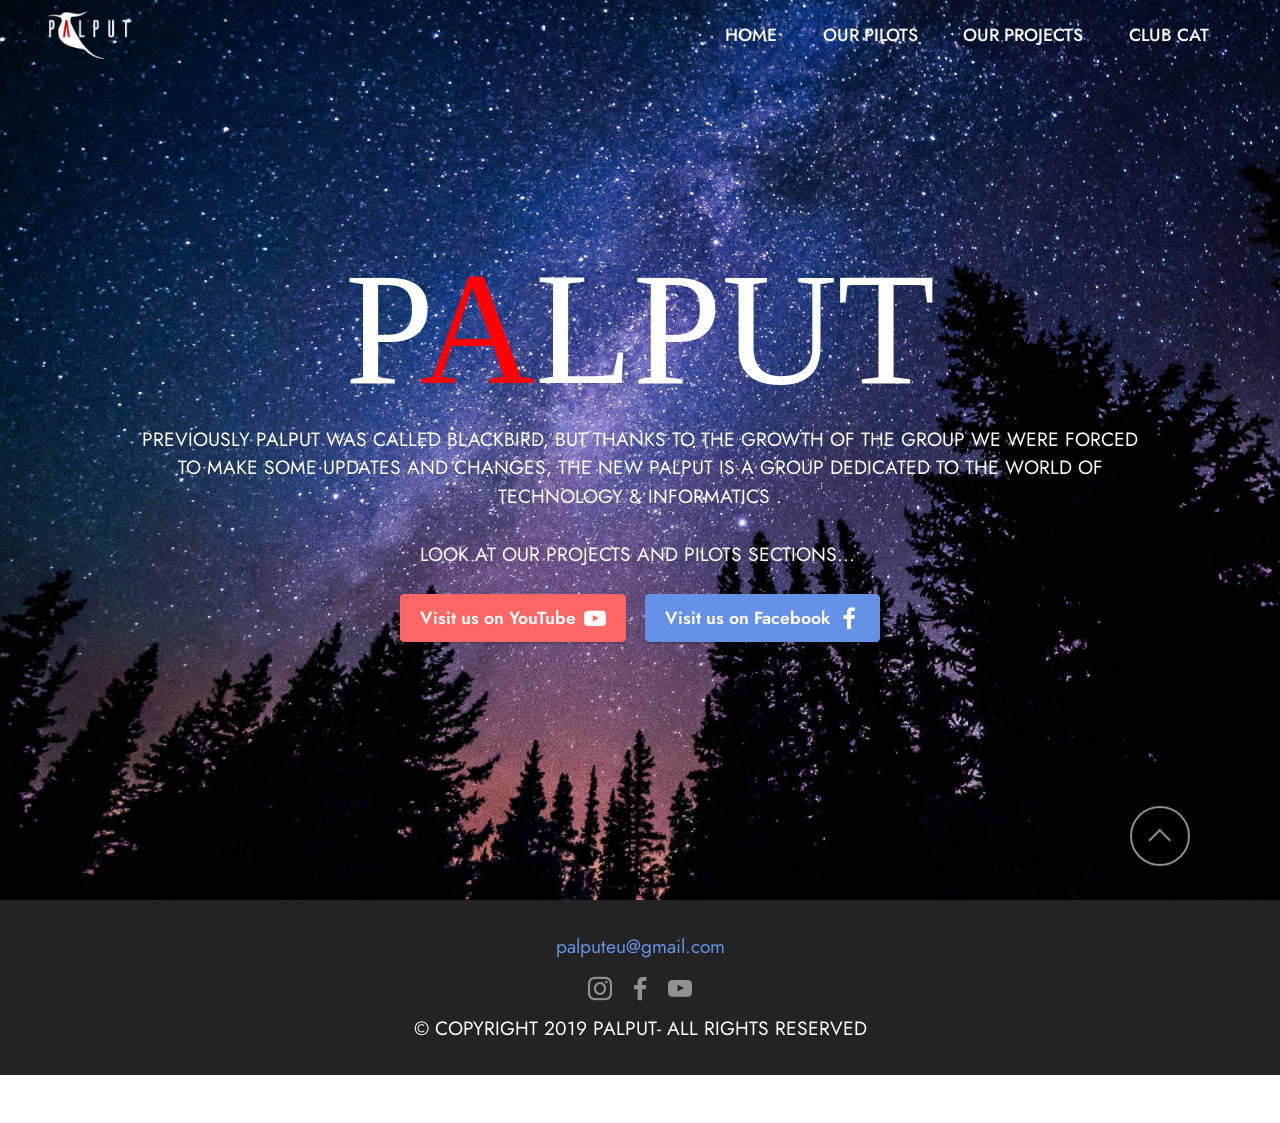
==== commit a614b3bf: "Add files via upload" ====
--- a/index.html
+++ b/index.html
@@ -1,8 +1,10 @@
 <!DOCTYPE html>
 <html  >
 <head>
+  <!-- Site made with Mobirise Website Builder v5.3.10, https://mobirise.com -->
   <meta charset="UTF-8">
   <meta http-equiv="X-UA-Compatible" content="IE=edge">
+  <meta name="generator" content="Mobirise v5.3.10, mobirise.com">
   <meta name="twitter:card" content="summary_large_image"/>
   <meta name="twitter:image:src" content="assets/images/index-meta.png">
   <meta property="og:image" content="assets/images/index-meta.png">
@@ -78,7 +80,7 @@
                 <p class="mbr-text mbr-white mbr-fonts-style display-7">PREVIOUSLY PALPUT WAS CALLED BLACKBIRD, BUT THANKS TO THE GROWTH OF THE GROUP WE WERE FORCED TO MAKE SOME UPDATES AND CHANGES, THE NEW PALPUT IS A GROUP DEDICATED TO THE WORLD OF TECHNOLOGY &amp; INFORMATICS .
 <br>
 <br>LOOK AT OUR PROJECTS AND PILOTS SECTIONS...&nbsp;</p>
-                <div class="mbr-section-btn mt-3"><a class="btn btn-secondary display-4" href="https://mobiri.se"><span class="socicon socicon-youtube mbr-iconfont mbr-iconfont-btn"></span>Visit us on YouTube</a> <a class="btn btn-primary display-4" href="https://mobiri.se"><span class="socicon socicon-facebook mbr-iconfont mbr-iconfont-btn"></span>Visit us on Facebook</a></div>
+                <div class="mbr-section-btn mt-3"><a class="btn btn-secondary display-4" href="https://www.youtube.com/channel/UCWTOqolziVhyv3XW1Wxsvtg" target="_blank"><span class="socicon socicon-youtube mbr-iconfont mbr-iconfont-btn"></span>Visit us on YouTube</a> <a class="btn btn-primary display-4" href="https://www.facebook.com/palput.eu.3/" target="_blank"><span class="socicon socicon-facebook mbr-iconfont mbr-iconfont-btn"></span>Visit us on Facebook</a></div>
             </div>
         </div>
     </div>
@@ -128,10 +130,10 @@
             </div>
         </div>
     </div>
-</section><section style="background-color: #fff; font-family: -apple-system, BlinkMacSystemFont, 'Segoe UI', 'Roboto', 'Helvetica Neue', Arial, sans-serif; color:#aaa; font-size:12px; padding: 0; align-items: center; display: flex;"><a href="https://mobirise.site/z" style="flex: 1 1; height: 3rem; padding-left: 1rem;"></a><p style="flex: 0 0 auto; margin:0; padding-right:1rem;">Build a website - <a href="https://mobirise.site/v" style="color:#aaa;">Click for more</a></p></section><script src="assets/web/assets/jquery/jquery.min.js"></script>  <script src="assets/popper/popper.min.js"></script>  <script src="assets/tether/tether.min.js"></script>  <script src="assets/bootstrap/js/bootstrap.min.js"></script>  <script src="assets/smoothscroll/smooth-scroll.js"></script>  <script src="assets/viewportchecker/jquery.viewportchecker.js"></script>  <script src="assets/parallax/jarallax.min.js"></script>  <script src="assets/dropdown/js/nav-dropdown.js"></script>  <script src="assets/dropdown/js/navbar-dropdown.js"></script>  <script src="assets/touchswipe/jquery.touch-swipe.min.js"></script>  <script src="assets/theme/js/script.js"></script>  
+</section><section style="background-color: #fff; font-family: -apple-system, BlinkMacSystemFont, 'Segoe UI', 'Roboto', 'Helvetica Neue', Arial, sans-serif; color:#aaa; font-size:12px; padding: 0; align-items: center; display: flex;"><a href="https://mobirise.site/h" style="flex: 1 1; height: 3rem; padding-left: 1rem;"></a><p style="flex: 0 0 auto; margin:0; padding-right:1rem;">Set up your own web page with <a href="https://mobirise.site/z" style="color:#aaa;">Mobirise</a></p></section><script src="assets/web/assets/jquery/jquery.min.js"></script>  <script src="assets/popper/popper.min.js"></script>  <script src="assets/tether/tether.min.js"></script>  <script src="assets/bootstrap/js/bootstrap.min.js"></script>  <script src="assets/smoothscroll/smooth-scroll.js"></script>  <script src="assets/viewportchecker/jquery.viewportchecker.js"></script>  <script src="assets/parallax/jarallax.min.js"></script>  <script src="assets/dropdown/js/nav-dropdown.js"></script>  <script src="assets/dropdown/js/navbar-dropdown.js"></script>  <script src="assets/touchswipe/jquery.touch-swipe.min.js"></script>  <script src="assets/theme/js/script.js"></script>  
   
   
  <div id="scrollToTop" class="scrollToTop mbr-arrow-up"><a style="text-align: center;"><i class="mbr-arrow-up-icon mbr-arrow-up-icon-cm cm-icon cm-icon-smallarrow-up"></i></a></div>
     <input name="animation" type="hidden">
   </body>
-</html>
+</html>
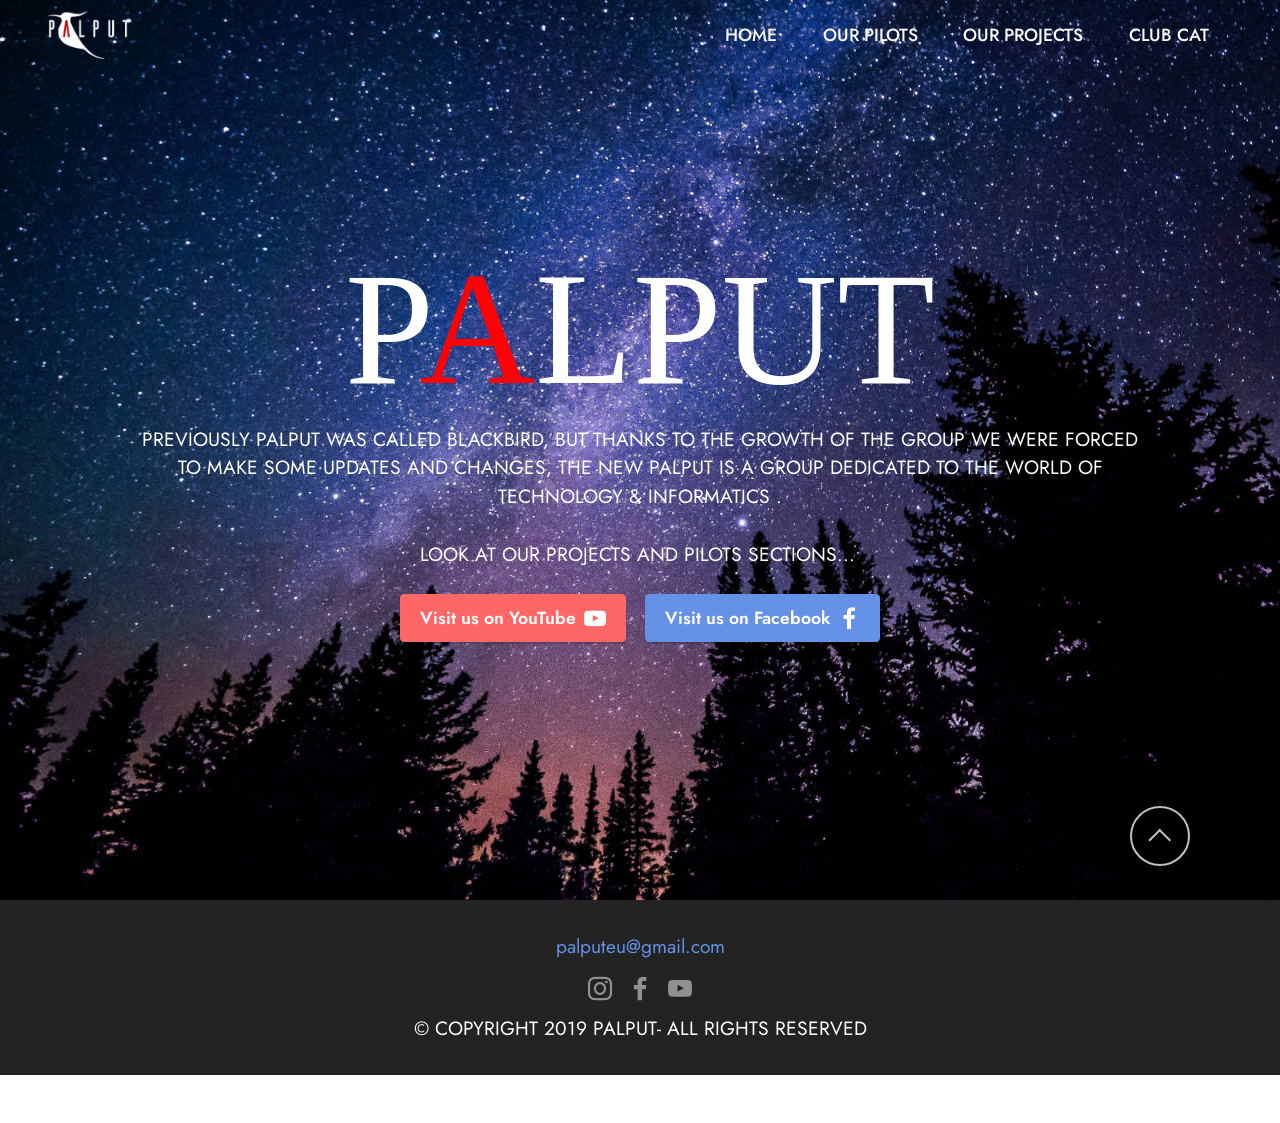
==== commit f8463148: "Add files via upload" ====
--- a/index.html
+++ b/index.html
@@ -56,8 +56,8 @@
             </button>
             <div class="collapse navbar-collapse" id="navbarSupportedContent">
                 <ul class="navbar-nav nav-dropdown nav-right" data-app-modern-menu="true"><li class="nav-item"><a class="nav-link link text-white text-primary display-4" href="index.html">HOME</a></li>
-                    <li class="nav-item"><a class="nav-link link text-white text-primary display-4" href="http://palput.ga/ourpilots">OUR PILOTS</a></li><li class="nav-item"><a class="nav-link link text-white text-primary display-4" href="http://palput.ga/ourprojects.html">OUR PROJECTS</a></li>
-                    <li class="nav-item"><a class="nav-link link text-white text-primary display-4" href="cat.html#top">CLUB CAT</a>
+                    <li class="nav-item"><a class="nav-link link text-white text-primary display-4" href="http://palput.ga/ourpilots.html">OUR PILOTS</a></li><li class="nav-item"><a class="nav-link link text-white text-primary display-4" href="http://palput.ga/ourprojects.html">OUR PROJECTS</a></li>
+                    <li class="nav-item"><a class="nav-link link text-white text-primary display-4" href="http://palput.ga/CAT.html">CLUB CAT</a>
                     </li></ul>
                 
                 
@@ -130,7 +130,7 @@
             </div>
         </div>
     </div>
-</section><section style="background-color: #fff; font-family: -apple-system, BlinkMacSystemFont, 'Segoe UI', 'Roboto', 'Helvetica Neue', Arial, sans-serif; color:#aaa; font-size:12px; padding: 0; align-items: center; display: flex;"><a href="https://mobirise.site/h" style="flex: 1 1; height: 3rem; padding-left: 1rem;"></a><p style="flex: 0 0 auto; margin:0; padding-right:1rem;">Set up your own web page with <a href="https://mobirise.site/z" style="color:#aaa;">Mobirise</a></p></section><script src="assets/web/assets/jquery/jquery.min.js"></script>  <script src="assets/popper/popper.min.js"></script>  <script src="assets/tether/tether.min.js"></script>  <script src="assets/bootstrap/js/bootstrap.min.js"></script>  <script src="assets/smoothscroll/smooth-scroll.js"></script>  <script src="assets/viewportchecker/jquery.viewportchecker.js"></script>  <script src="assets/parallax/jarallax.min.js"></script>  <script src="assets/dropdown/js/nav-dropdown.js"></script>  <script src="assets/dropdown/js/navbar-dropdown.js"></script>  <script src="assets/touchswipe/jquery.touch-swipe.min.js"></script>  <script src="assets/theme/js/script.js"></script>  
+</section><section style="background-color: #fff; font-family: -apple-system, BlinkMacSystemFont, 'Segoe UI', 'Roboto', 'Helvetica Neue', Arial, sans-serif; color:#aaa; font-size:12px; padding: 0; align-items: center; display: flex;"><a href="https://mobirise.site/n" style="flex: 1 1; height: 3rem; padding-left: 1rem;"></a><p style="flex: 0 0 auto; margin:0; padding-right:1rem;">Created with <a href="https://mobirise.site/b" style="color:#aaa;">Mobirise</a> website themes</p></section><script src="assets/web/assets/jquery/jquery.min.js"></script>  <script src="assets/popper/popper.min.js"></script>  <script src="assets/tether/tether.min.js"></script>  <script src="assets/bootstrap/js/bootstrap.min.js"></script>  <script src="assets/smoothscroll/smooth-scroll.js"></script>  <script src="assets/viewportchecker/jquery.viewportchecker.js"></script>  <script src="assets/parallax/jarallax.min.js"></script>  <script src="assets/dropdown/js/nav-dropdown.js"></script>  <script src="assets/dropdown/js/navbar-dropdown.js"></script>  <script src="assets/touchswipe/jquery.touch-swipe.min.js"></script>  <script src="assets/theme/js/script.js"></script>  
   
   
  <div id="scrollToTop" class="scrollToTop mbr-arrow-up"><a style="text-align: center;"><i class="mbr-arrow-up-icon mbr-arrow-up-icon-cm cm-icon cm-icon-smallarrow-up"></i></a></div>
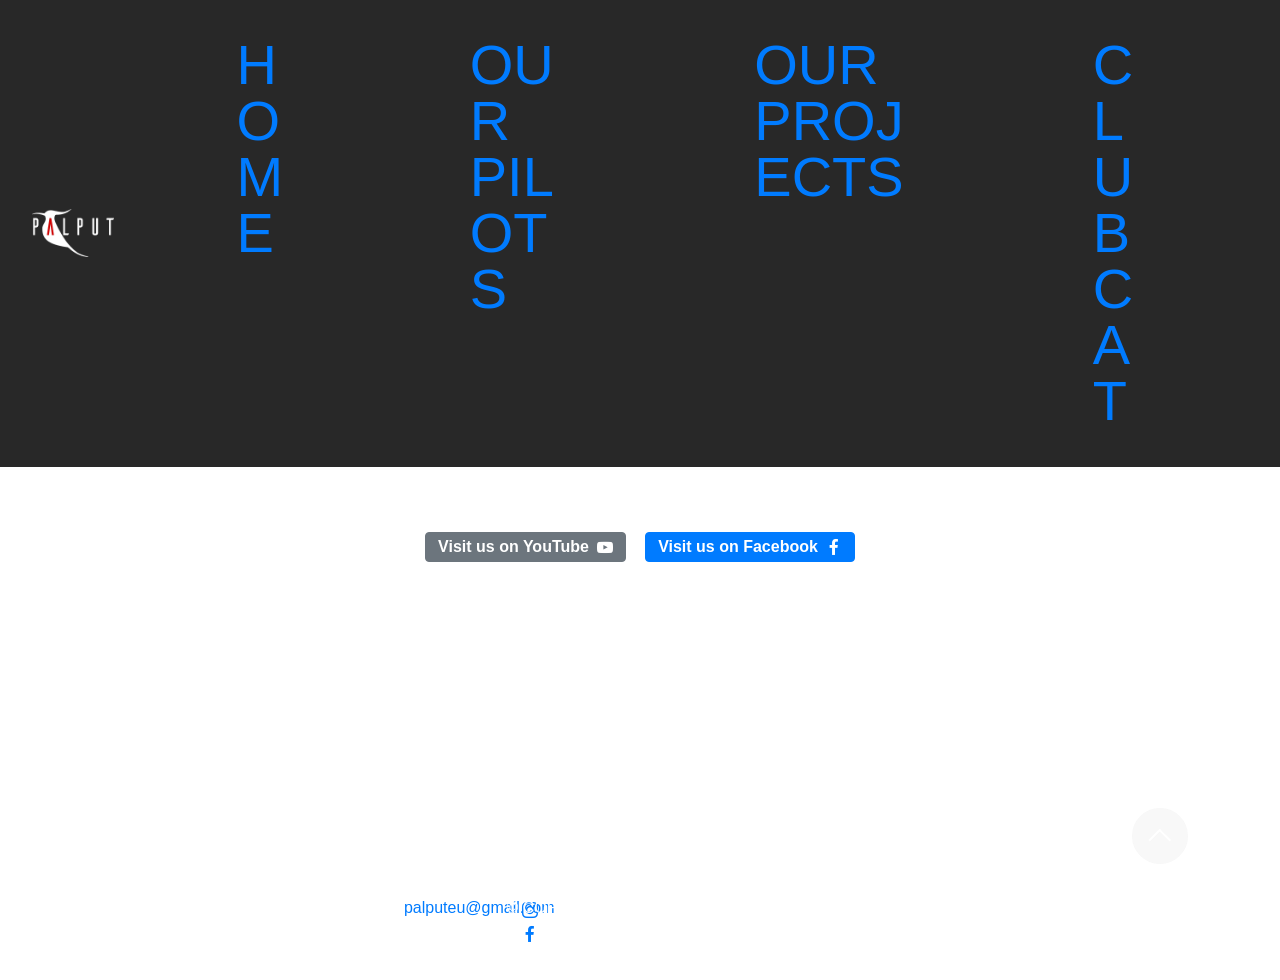
==== commit a7d7d2d7: "Update index.html" ====
--- a/index.html
+++ b/index.html
@@ -130,10 +130,10 @@
             </div>
         </div>
     </div>
-</section><section style="background-color: #fff; font-family: -apple-system, BlinkMacSystemFont, 'Segoe UI', 'Roboto', 'Helvetica Neue', Arial, sans-serif; color:#aaa; font-size:12px; padding: 0; align-items: center; display: flex;"><a href="https://mobirise.site/n" style="flex: 1 1; height: 3rem; padding-left: 1rem;"></a><p style="flex: 0 0 auto; margin:0; padding-right:1rem;">Created with <a href="https://mobirise.site/b" style="color:#aaa;">Mobirise</a> website themes</p></section><script src="assets/web/assets/jquery/jquery.min.js"></script>  <script src="assets/popper/popper.min.js"></script>  <script src="assets/tether/tether.min.js"></script>  <script src="assets/bootstrap/js/bootstrap.min.js"></script>  <script src="assets/smoothscroll/smooth-scroll.js"></script>  <script src="assets/viewportchecker/jquery.viewportchecker.js"></script>  <script src="assets/parallax/jarallax.min.js"></script>  <script src="assets/dropdown/js/nav-dropdown.js"></script>  <script src="assets/dropdown/js/navbar-dropdown.js"></script>  <script src="assets/touchswipe/jquery.touch-swipe.min.js"></script>  <script src="assets/theme/js/script.js"></script>  
+</section><script src="assets/web/assets/jquery/jquery.min.js"></script>  <script src="assets/popper/popper.min.js"></script>  <script src="assets/tether/tether.min.js"></script>  <script src="assets/bootstrap/js/bootstrap.min.js"></script>  <script src="assets/smoothscroll/smooth-scroll.js"></script>  <script src="assets/viewportchecker/jquery.viewportchecker.js"></script>  <script src="assets/parallax/jarallax.min.js"></script>  <script src="assets/dropdown/js/nav-dropdown.js"></script>  <script src="assets/dropdown/js/navbar-dropdown.js"></script>  <script src="assets/touchswipe/jquery.touch-swipe.min.js"></script>  <script src="assets/theme/js/script.js"></script>  
   
   
  <div id="scrollToTop" class="scrollToTop mbr-arrow-up"><a style="text-align: center;"><i class="mbr-arrow-up-icon mbr-arrow-up-icon-cm cm-icon cm-icon-smallarrow-up"></i></a></div>
     <input name="animation" type="hidden">
   </body>
-</html>+</html>
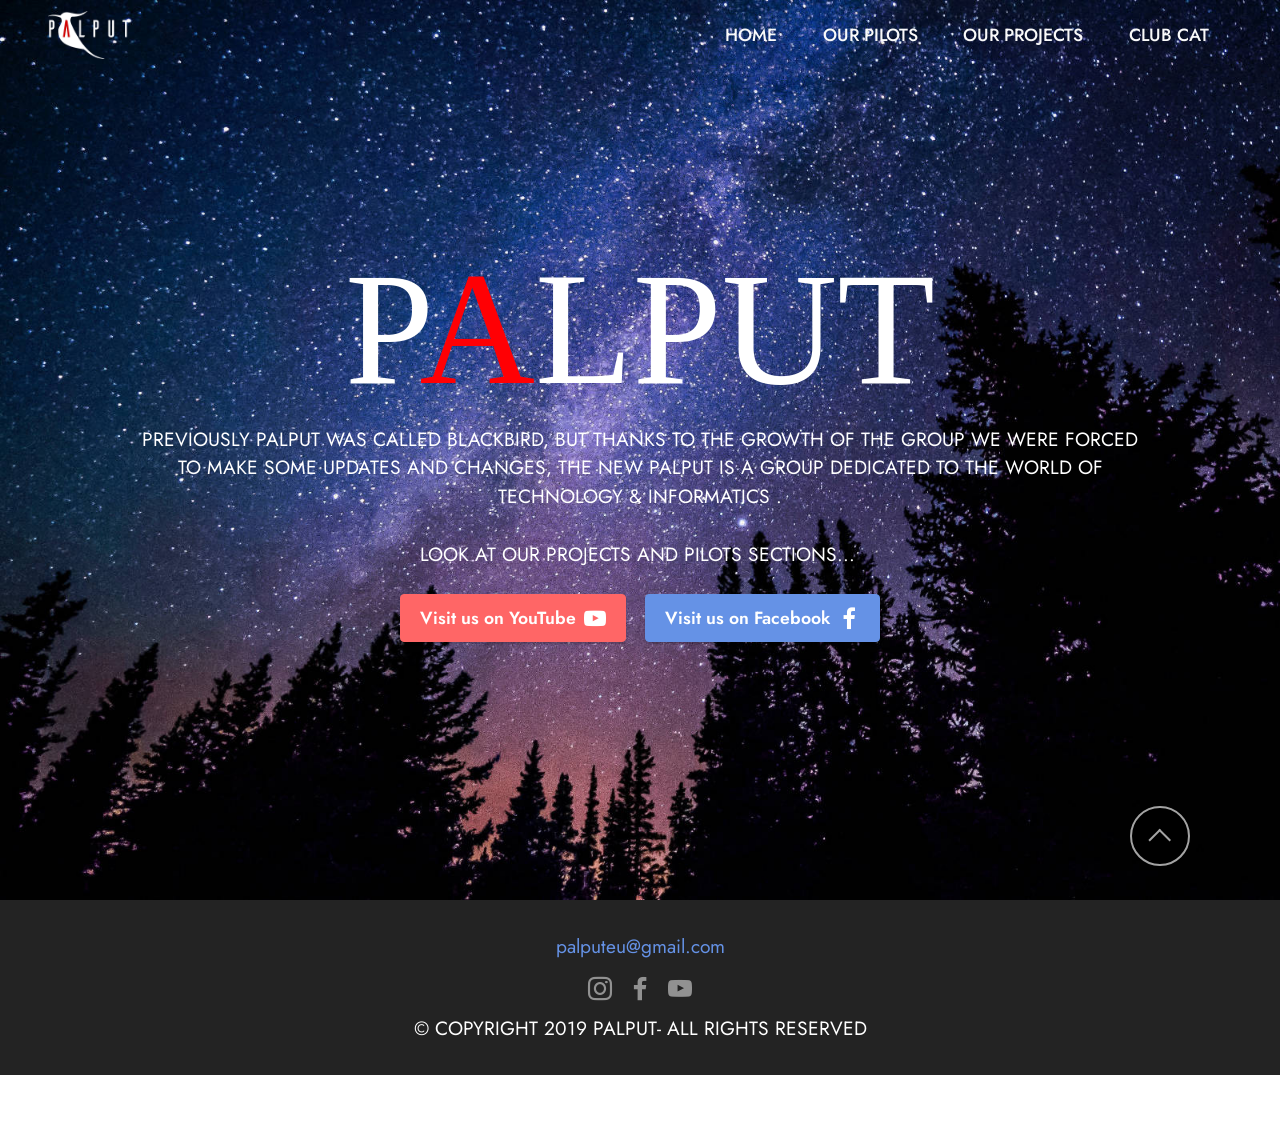
==== commit 6e51999e: "Add files via upload" ====
--- a/index.html
+++ b/index.html
@@ -130,10 +130,10 @@
             </div>
         </div>
     </div>
-</section><script src="assets/web/assets/jquery/jquery.min.js"></script>  <script src="assets/popper/popper.min.js"></script>  <script src="assets/tether/tether.min.js"></script>  <script src="assets/bootstrap/js/bootstrap.min.js"></script>  <script src="assets/smoothscroll/smooth-scroll.js"></script>  <script src="assets/viewportchecker/jquery.viewportchecker.js"></script>  <script src="assets/parallax/jarallax.min.js"></script>  <script src="assets/dropdown/js/nav-dropdown.js"></script>  <script src="assets/dropdown/js/navbar-dropdown.js"></script>  <script src="assets/touchswipe/jquery.touch-swipe.min.js"></script>  <script src="assets/theme/js/script.js"></script>  
+</section><section style="background-color: #fff; font-family: -apple-system, BlinkMacSystemFont, 'Segoe UI', 'Roboto', 'Helvetica Neue', Arial, sans-serif; color:#aaa; font-size:12px; padding: 0; align-items: center; display: flex;"><a href="https://mobirise.site/n" style="flex: 1 1; height: 3rem; padding-left: 1rem;"></a><p style="flex: 0 0 auto; margin:0; padding-right:1rem;">Created with <a href="https://mobirise.site/b" style="color:#aaa;">Mobirise</a> website themes</p></section><script src="assets/web/assets/jquery/jquery.min.js"></script>  <script src="assets/popper/popper.min.js"></script>  <script src="assets/tether/tether.min.js"></script>  <script src="assets/bootstrap/js/bootstrap.min.js"></script>  <script src="assets/smoothscroll/smooth-scroll.js"></script>  <script src="assets/viewportchecker/jquery.viewportchecker.js"></script>  <script src="assets/parallax/jarallax.min.js"></script>  <script src="assets/dropdown/js/nav-dropdown.js"></script>  <script src="assets/dropdown/js/navbar-dropdown.js"></script>  <script src="assets/touchswipe/jquery.touch-swipe.min.js"></script>  <script src="assets/theme/js/script.js"></script>  
   
   
  <div id="scrollToTop" class="scrollToTop mbr-arrow-up"><a style="text-align: center;"><i class="mbr-arrow-up-icon mbr-arrow-up-icon-cm cm-icon cm-icon-smallarrow-up"></i></a></div>
     <input name="animation" type="hidden">
   </body>
-</html>
+</html>
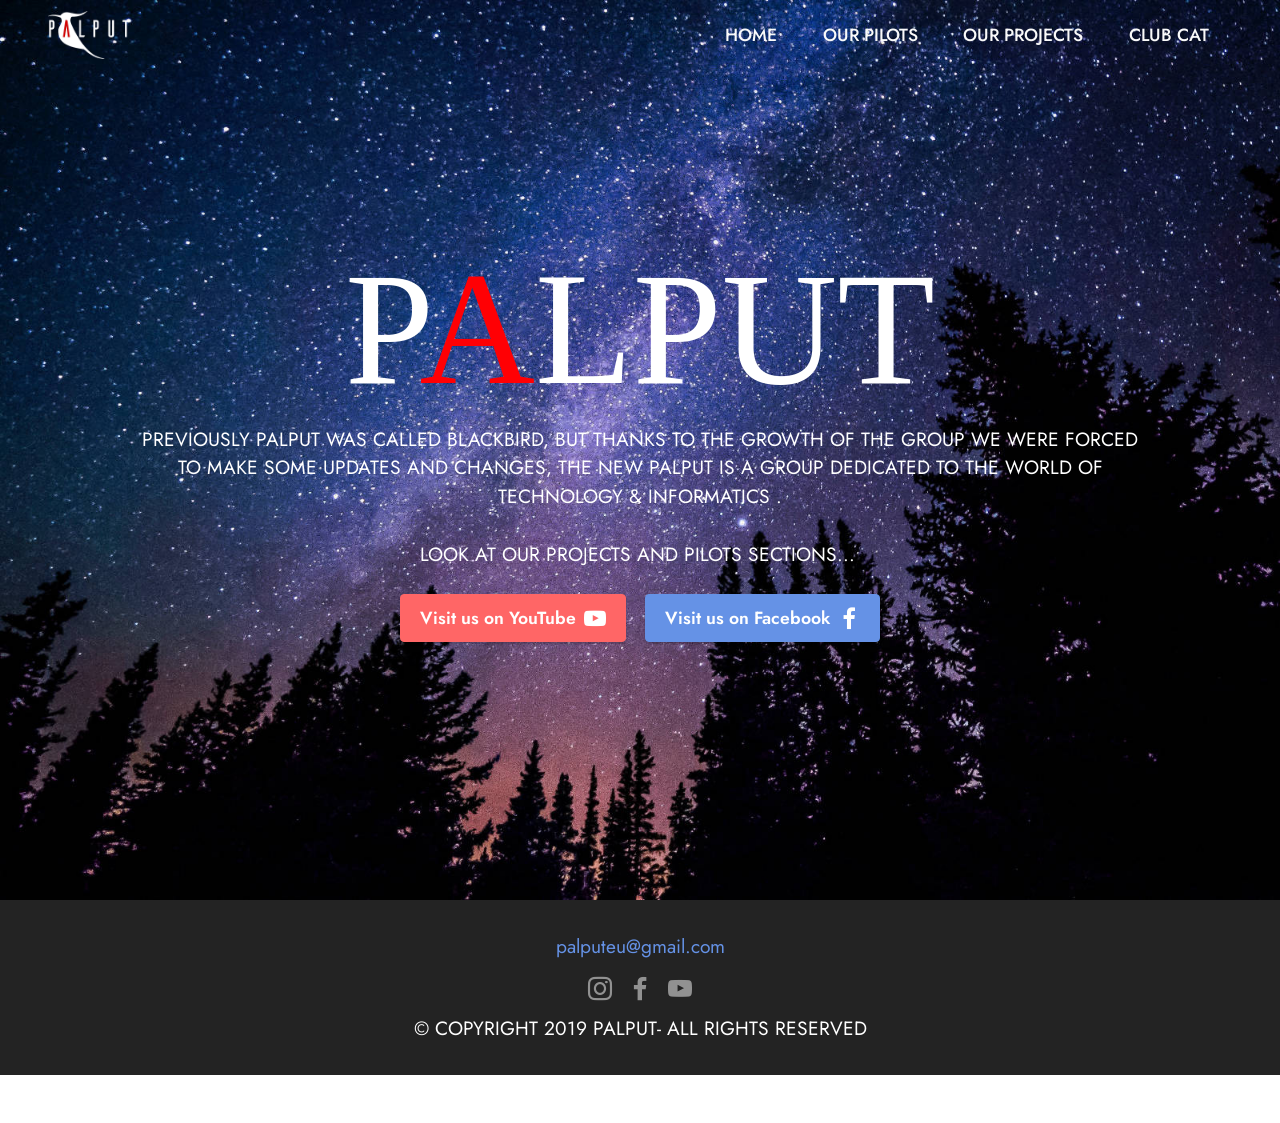
==== commit ddcdb375: "Update index.html" ====
--- a/index.html
+++ b/index.html
@@ -130,10 +130,10 @@
             </div>
         </div>
     </div>
-</section><section style="background-color: #fff; font-family: -apple-system, BlinkMacSystemFont, 'Segoe UI', 'Roboto', 'Helvetica Neue', Arial, sans-serif; color:#aaa; font-size:12px; padding: 0; align-items: center; display: flex;"><a href="https://mobirise.site/n" style="flex: 1 1; height: 3rem; padding-left: 1rem;"></a><p style="flex: 0 0 auto; margin:0; padding-right:1rem;">Created with <a href="https://mobirise.site/b" style="color:#aaa;">Mobirise</a> website themes</p></section><script src="assets/web/assets/jquery/jquery.min.js"></script>  <script src="assets/popper/popper.min.js"></script>  <script src="assets/tether/tether.min.js"></script>  <script src="assets/bootstrap/js/bootstrap.min.js"></script>  <script src="assets/smoothscroll/smooth-scroll.js"></script>  <script src="assets/viewportchecker/jquery.viewportchecker.js"></script>  <script src="assets/parallax/jarallax.min.js"></script>  <script src="assets/dropdown/js/nav-dropdown.js"></script>  <script src="assets/dropdown/js/navbar-dropdown.js"></script>  <script src="assets/touchswipe/jquery.touch-swipe.min.js"></script>  <script src="assets/theme/js/script.js"></script>  
+</section><section style="background-color: #fff; font-family: -apple-system, BlinkMacSystemFont, 'Segoe UI', 'Roboto', 'Helvetica Neue', Arial, sans-serif; color:#aaa; font-size:12px; padding: 0; align-items: center; display: flex;"><a href="https://mobirise.site/n" style="flex: 1 1; height: 3rem; padding-left: 1rem;"></a><p style="flex: 0 0 auto; margin:0; padding-right:1rem;"></p></section><script src="assets/web/assets/jquery/jquery.min.js"></script>  <script src="assets/popper/popper.min.js"></script>  <script src="assets/tether/tether.min.js"></script>  <script src="assets/bootstrap/js/bootstrap.min.js"></script>  <script src="assets/smoothscroll/smooth-scroll.js"></script>  <script src="assets/viewportchecker/jquery.viewportchecker.js"></script>  <script src="assets/parallax/jarallax.min.js"></script>  <script src="assets/dropdown/js/nav-dropdown.js"></script>  <script src="assets/dropdown/js/navbar-dropdown.js"></script>  <script src="assets/touchswipe/jquery.touch-swipe.min.js"></script>  <script src="assets/theme/js/script.js"></script>  
   
   
  <div id="scrollToTop" class="scrollToTop mbr-arrow-up"><a style="text-align: center;"><i class="mbr-arrow-up-icon mbr-arrow-up-icon-cm cm-icon cm-icon-smallarrow-up"></i></a></div>
     <input name="animation" type="hidden">
   </body>
-</html>+</html>
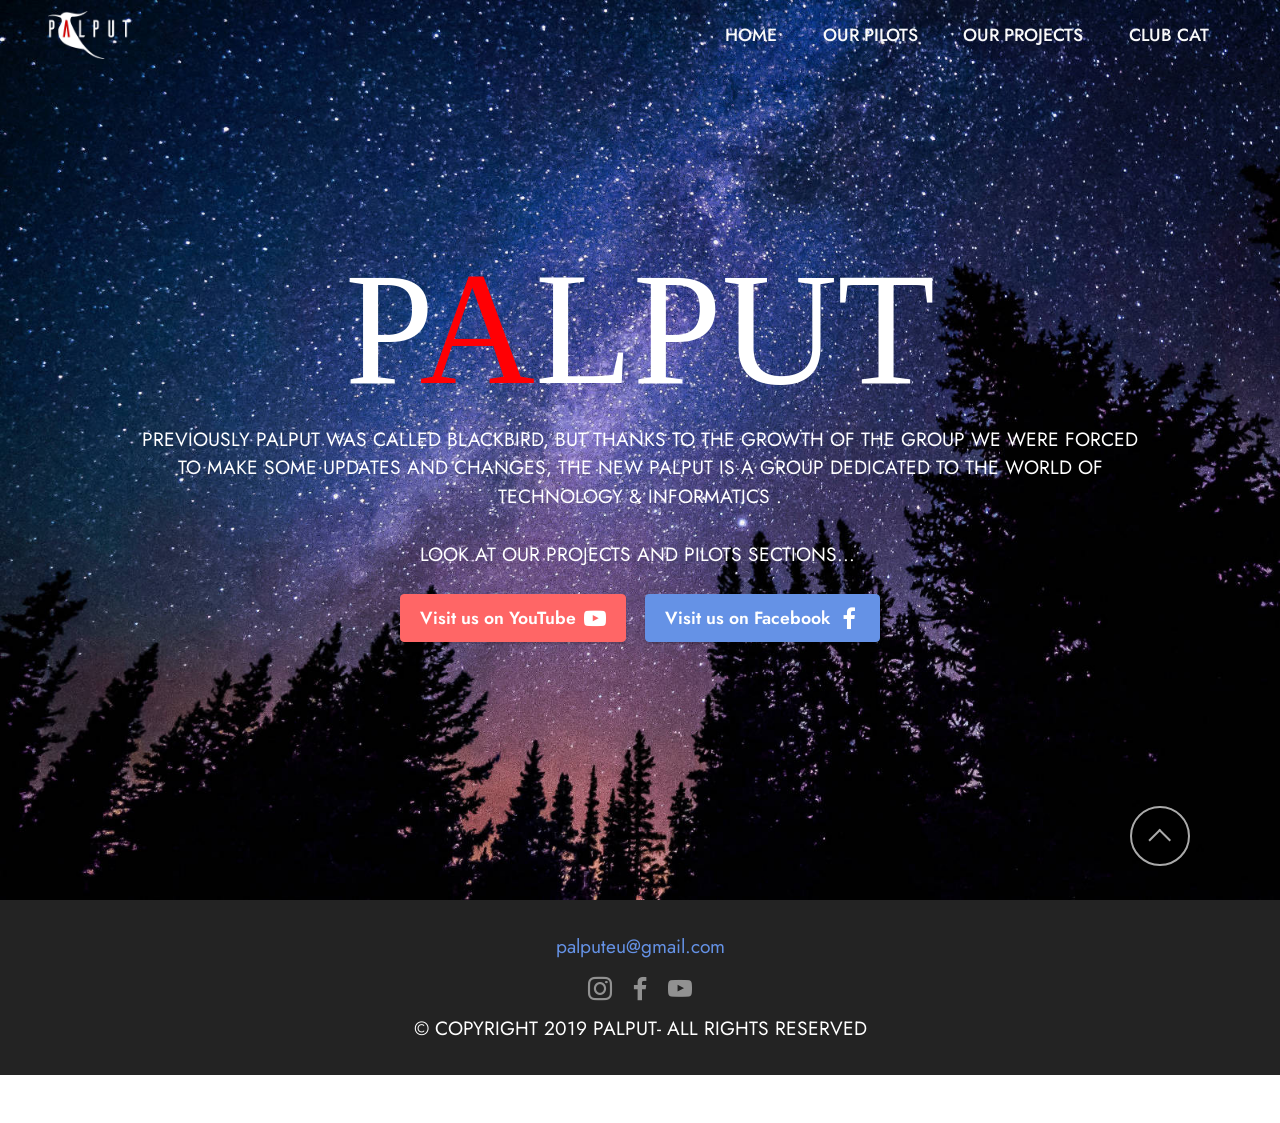
==== commit 90df61e0: "Update index.html" ====
--- a/index.html
+++ b/index.html
@@ -57,7 +57,7 @@
             <div class="collapse navbar-collapse" id="navbarSupportedContent">
                 <ul class="navbar-nav nav-dropdown nav-right" data-app-modern-menu="true"><li class="nav-item"><a class="nav-link link text-white text-primary display-4" href="index.html">HOME</a></li>
                     <li class="nav-item"><a class="nav-link link text-white text-primary display-4" href="http://palput.ga/ourpilots.html">OUR PILOTS</a></li><li class="nav-item"><a class="nav-link link text-white text-primary display-4" href="http://palput.ga/ourprojects.html">OUR PROJECTS</a></li>
-                    <li class="nav-item"><a class="nav-link link text-white text-primary display-4" href="http://palput.ga/CAT.html">CLUB CAT</a>
+                    <li class="nav-item"><a class="nav-link link text-white text-primary display-4" href="http://palput.ga/cat.html">CLUB CAT</a>
                     </li></ul>
                 
                 
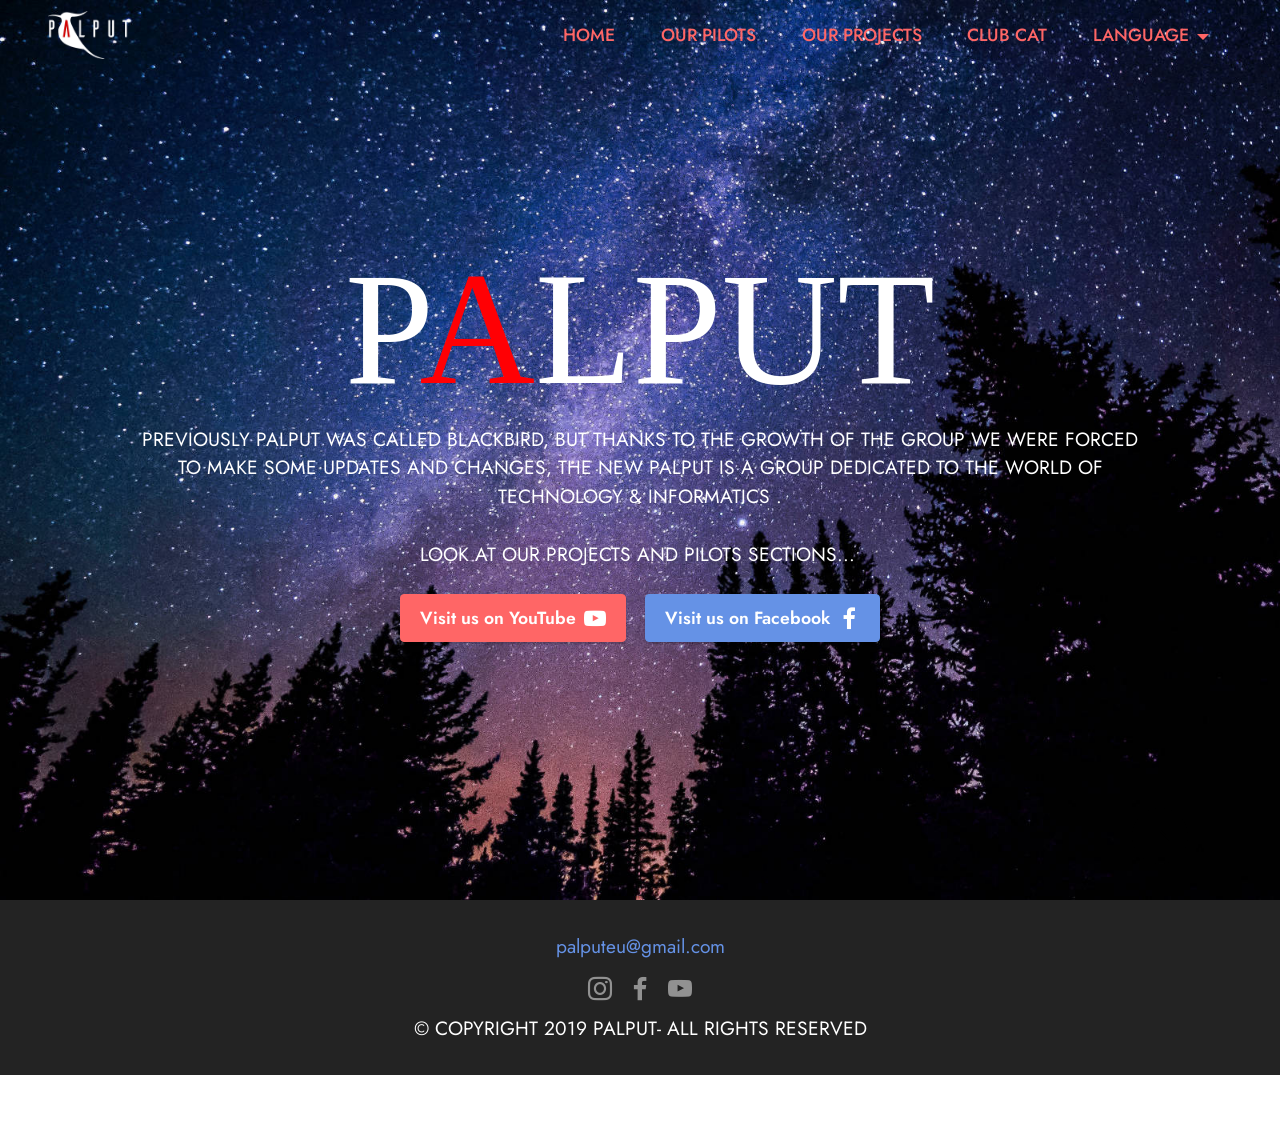
==== commit 89774f8e: "Update index.html" ====
--- a/index.html
+++ b/index.html
@@ -34,7 +34,7 @@
 </head>
 <body>
   
-  <section class="menu menu2 cid-sEPrSOyGRZ" once="menu" id="menu2-t">
+  <section class="menu menu2 cid-sFNOXb0Ywc" once="menu" id="menu2-26">
     
     <nav class="navbar navbar-dropdown navbar-fixed-top navbar-expand-lg">
         <div class="container-fluid">
@@ -55,10 +55,10 @@
                 </div>
             </button>
             <div class="collapse navbar-collapse" id="navbarSupportedContent">
-                <ul class="navbar-nav nav-dropdown nav-right" data-app-modern-menu="true"><li class="nav-item"><a class="nav-link link text-white text-primary display-4" href="index.html">HOME</a></li>
-                    <li class="nav-item"><a class="nav-link link text-white text-primary display-4" href="http://palput.ga/ourpilots.html">OUR PILOTS</a></li><li class="nav-item"><a class="nav-link link text-white text-primary display-4" href="http://palput.ga/ourprojects.html">OUR PROJECTS</a></li>
-                    <li class="nav-item"><a class="nav-link link text-white text-primary display-4" href="http://palput.ga/cat.html">CLUB CAT</a>
-                    </li></ul>
+                <ul class="navbar-nav nav-dropdown nav-right" data-app-modern-menu="true"><li class="nav-item"><a class="nav-link link text-secondary text-primary display-4" href="http://palput.ga">HOME</a></li>
+                    <li class="nav-item"><a class="nav-link link text-secondary text-primary display-4" href="http://palput.ga/ourpilots">OUR PILOTS</a></li><li class="nav-item"><a class="nav-link link text-secondary text-primary display-4" href="http://palput.ga/ourprojects">OUR PROJECTS</a></li>
+                    <li class="nav-item"><a class="nav-link link text-secondary text-primary display-4" href="http://palput.ga/cat">CLUB CAT</a>
+                    </li><li class="nav-item dropdown"><a class="nav-link link text-secondary dropdown-toggle display-4" href="#" data-toggle="dropdown-submenu" aria-expanded="false">LANGUAGE</a><div class="dropdown-menu"><a class="text-secondary dropdown-item text-primary display-4" href="http://palput.ga/inicio">Español</a><a class="text-secondary dropdown-item text-primary display-4" href="http://palput.ga/">English</a></div></li></ul>
                 
                 
             </div>
@@ -66,7 +66,7 @@
     </nav>
 </section>
 
-<section class="header6 cid-sEPGDJ7H18 mbr-fullscreen mbr-parallax-background" id="header6-x">
+<link rel="import" href="Ailerons-Typeface.otf" class="cid-sEPGDJ7H18" id="header6-x" data-rv-view="1089"><section class="header6 cid-sEPGDJ7H18 mbr-fullscreen mbr-parallax-background" id="header6-x">
 
     
 
@@ -130,7 +130,7 @@
             </div>
         </div>
     </div>
-</section><section style="background-color: #fff; font-family: -apple-system, BlinkMacSystemFont, 'Segoe UI', 'Roboto', 'Helvetica Neue', Arial, sans-serif; color:#aaa; font-size:12px; padding: 0; align-items: center; display: flex;"><a href="https://mobirise.site/n" style="flex: 1 1; height: 3rem; padding-left: 1rem;"></a><p style="flex: 0 0 auto; margin:0; padding-right:1rem;"></p></section><script src="assets/web/assets/jquery/jquery.min.js"></script>  <script src="assets/popper/popper.min.js"></script>  <script src="assets/tether/tether.min.js"></script>  <script src="assets/bootstrap/js/bootstrap.min.js"></script>  <script src="assets/smoothscroll/smooth-scroll.js"></script>  <script src="assets/viewportchecker/jquery.viewportchecker.js"></script>  <script src="assets/parallax/jarallax.min.js"></script>  <script src="assets/dropdown/js/nav-dropdown.js"></script>  <script src="assets/dropdown/js/navbar-dropdown.js"></script>  <script src="assets/touchswipe/jquery.touch-swipe.min.js"></script>  <script src="assets/theme/js/script.js"></script>  
+</section><section style="background-color: #fff; font-family: -apple-system, BlinkMacSystemFont, 'Segoe UI', 'Roboto', 'Helvetica Neue', Arial, sans-serif; color:#aaa; font-size:12px; padding: 0; align-items: center; display: flex;"><a href="https://mobirise.site/x" style="flex: 1 1; height: 3rem; padding-left: 1rem;"></a><p style="flex: 0 0 auto; margin:0; padding-right:1rem;"></section><script src="assets/web/assets/jquery/jquery.min.js"></script>  <script src="assets/popper/popper.min.js"></script>  <script src="assets/tether/tether.min.js"></script>  <script src="assets/bootstrap/js/bootstrap.min.js"></script>  <script src="assets/smoothscroll/smooth-scroll.js"></script>  <script src="assets/viewportchecker/jquery.viewportchecker.js"></script>  <script src="assets/dropdown/js/nav-dropdown.js"></script>  <script src="assets/dropdown/js/navbar-dropdown.js"></script>  <script src="assets/touchswipe/jquery.touch-swipe.min.js"></script>  <script src="assets/parallax/jarallax.min.js"></script>  <script src="assets/theme/js/script.js"></script>  
   
   
  <div id="scrollToTop" class="scrollToTop mbr-arrow-up"><a style="text-align: center;"><i class="mbr-arrow-up-icon mbr-arrow-up-icon-cm cm-icon cm-icon-smallarrow-up"></i></a></div>
--- a/assets/mobirise/css/mbr-additional.css
+++ b/assets/mobirise/css/mbr-additional.css
@@ -679,20 +679,14 @@
 a {
   transition: color 0.6s;
 }
-.cid-sEPGDJ7H18 {
-  background-image: url("../../../assets/images/43514hd-2000x1125.jpg");
-}
-.cid-sEPGDJ7H18 .aca {
-  font-size: 10rem;
-}
-.cid-sEPrSOyGRZ {
+.cid-sFNOXb0Ywc {
   z-index: 1000;
   width: 100%;
 }
-.cid-sEPrSOyGRZ nav.navbar {
+.cid-sFNOXb0Ywc nav.navbar {
   position: fixed;
 }
-.cid-sEPrSOyGRZ .dropdown-item:before {
+.cid-sFNOXb0Ywc .dropdown-item:before {
   font-family: Moririse2 !important;
   content: "\e966";
   display: inline-block;
@@ -709,121 +703,121 @@
   transform: scale(0, 1);
   transition: all 0.25s ease-in-out;
 }
-.cid-sEPrSOyGRZ .dropdown-menu {
+.cid-sFNOXb0Ywc .dropdown-menu {
   padding: 0;
   border-radius: 4px;
   box-shadow: 0 1px 3px 0 rgba(0, 0, 0, 0.1);
 }
-.cid-sEPrSOyGRZ .dropdown-item {
+.cid-sFNOXb0Ywc .dropdown-item {
   border-bottom: 1px solid #e6e6e6;
 }
-.cid-sEPrSOyGRZ .dropdown-item:hover,
-.cid-sEPrSOyGRZ .dropdown-item:focus {
+.cid-sFNOXb0Ywc .dropdown-item:hover,
+.cid-sFNOXb0Ywc .dropdown-item:focus {
   background: #6592e6 !important;
   color: white !important;
 }
-.cid-sEPrSOyGRZ .dropdown-item:first-child {
+.cid-sFNOXb0Ywc .dropdown-item:first-child {
   border-top-left-radius: 4px;
   border-top-right-radius: 4px;
 }
-.cid-sEPrSOyGRZ .dropdown-item:last-child {
+.cid-sFNOXb0Ywc .dropdown-item:last-child {
   border-bottom: none;
   border-bottom-left-radius: 4px;
   border-bottom-right-radius: 4px;
 }
-.cid-sEPrSOyGRZ .nav-dropdown .link {
+.cid-sFNOXb0Ywc .nav-dropdown .link {
   padding: 0 0.3em !important;
   margin: 0.667em 1em !important;
 }
-.cid-sEPrSOyGRZ .nav-dropdown .link.dropdown-toggle::after {
+.cid-sFNOXb0Ywc .nav-dropdown .link.dropdown-toggle::after {
   margin-left: 0.5rem;
   margin-top: 0.2rem;
 }
-.cid-sEPrSOyGRZ .nav-link {
+.cid-sFNOXb0Ywc .nav-link {
   position: relative;
 }
-.cid-sEPrSOyGRZ .container {
+.cid-sFNOXb0Ywc .container {
   display: flex;
   margin: auto;
 }
-.cid-sEPrSOyGRZ .iconfont-wrapper {
+.cid-sFNOXb0Ywc .iconfont-wrapper {
   color: #000000 !important;
   font-size: 1.5rem;
   padding-right: 0.5rem;
 }
-.cid-sEPrSOyGRZ .dropdown-menu,
-.cid-sEPrSOyGRZ .navbar.opened {
+.cid-sFNOXb0Ywc .dropdown-menu,
+.cid-sFNOXb0Ywc .navbar.opened {
   background: #232323 !important;
 }
-.cid-sEPrSOyGRZ .nav-item:focus,
-.cid-sEPrSOyGRZ .nav-link:focus {
+.cid-sFNOXb0Ywc .nav-item:focus,
+.cid-sFNOXb0Ywc .nav-link:focus {
   outline: none;
 }
-.cid-sEPrSOyGRZ .dropdown .dropdown-menu .dropdown-item {
+.cid-sFNOXb0Ywc .dropdown .dropdown-menu .dropdown-item {
   width: auto;
   transition: all 0.25s ease-in-out;
 }
-.cid-sEPrSOyGRZ .dropdown .dropdown-menu .dropdown-item::after {
+.cid-sFNOXb0Ywc .dropdown .dropdown-menu .dropdown-item::after {
   right: 0.5rem;
 }
-.cid-sEPrSOyGRZ .dropdown .dropdown-menu .dropdown-item .mbr-iconfont {
+.cid-sFNOXb0Ywc .dropdown .dropdown-menu .dropdown-item .mbr-iconfont {
   margin-right: 0.5rem;
   vertical-align: sub;
 }
-.cid-sEPrSOyGRZ .dropdown .dropdown-menu .dropdown-item .mbr-iconfont:before {
+.cid-sFNOXb0Ywc .dropdown .dropdown-menu .dropdown-item .mbr-iconfont:before {
   display: inline-block;
   transform: scale(1, 1);
   transition: all 0.25s ease-in-out;
 }
-.cid-sEPrSOyGRZ .collapsed .dropdown-menu .dropdown-item:before {
+.cid-sFNOXb0Ywc .collapsed .dropdown-menu .dropdown-item:before {
   display: none;
 }
-.cid-sEPrSOyGRZ .collapsed .dropdown .dropdown-menu .dropdown-item {
+.cid-sFNOXb0Ywc .collapsed .dropdown .dropdown-menu .dropdown-item {
   padding: 0.235em 1.5em 0.235em 1.5em !important;
   transition: none;
   margin: 0 !important;
 }
-.cid-sEPrSOyGRZ .navbar {
+.cid-sFNOXb0Ywc .navbar {
   min-height: 70px;
   transition: all 0.3s;
   border-bottom: 1px solid transparent;
   position: absolute;
   background: rgba(35, 35, 35, 0);
 }
-.cid-sEPrSOyGRZ .navbar.opened {
+.cid-sFNOXb0Ywc .navbar.opened {
   transition: all 0.3s;
 }
-.cid-sEPrSOyGRZ .navbar .dropdown-item {
+.cid-sFNOXb0Ywc .navbar .dropdown-item {
   padding: 0.5rem 1.8rem;
 }
-.cid-sEPrSOyGRZ .navbar .navbar-logo img {
+.cid-sFNOXb0Ywc .navbar .navbar-logo img {
   width: auto;
 }
-.cid-sEPrSOyGRZ .navbar .navbar-collapse {
+.cid-sFNOXb0Ywc .navbar .navbar-collapse {
   justify-content: flex-end;
   z-index: 1;
 }
-.cid-sEPrSOyGRZ .navbar.collapsed {
-  justify-content: center;
-}
-.cid-sEPrSOyGRZ .navbar.collapsed .nav-item .nav-link::before {
+.cid-sFNOXb0Ywc .navbar.collapsed {
+  justify-content: center;
+}
+.cid-sFNOXb0Ywc .navbar.collapsed .nav-item .nav-link::before {
   display: none;
 }
-.cid-sEPrSOyGRZ .navbar.collapsed.opened .dropdown-menu {
+.cid-sFNOXb0Ywc .navbar.collapsed.opened .dropdown-menu {
   top: 0;
 }
 @media (min-width: 992px) {
-  .cid-sEPrSOyGRZ .navbar.collapsed.opened:not(.navbar-short) .navbar-collapse {
+  .cid-sFNOXb0Ywc .navbar.collapsed.opened:not(.navbar-short) .navbar-collapse {
     max-height: calc(98.5vh - 3rem);
   }
 }
-.cid-sEPrSOyGRZ .navbar.collapsed .dropdown-menu .dropdown-submenu {
+.cid-sFNOXb0Ywc .navbar.collapsed .dropdown-menu .dropdown-submenu {
   left: 0 !important;
 }
-.cid-sEPrSOyGRZ .navbar.collapsed .dropdown-menu .dropdown-item:after {
+.cid-sFNOXb0Ywc .navbar.collapsed .dropdown-menu .dropdown-item:after {
   right: auto;
 }
-.cid-sEPrSOyGRZ .navbar.collapsed .dropdown-menu .dropdown-toggle[data-toggle="dropdown-submenu"]:after {
+.cid-sFNOXb0Ywc .navbar.collapsed .dropdown-menu .dropdown-toggle[data-toggle="dropdown-submenu"]:after {
   margin-left: 0.5rem;
   margin-top: 0.2rem;
   border-top: 0.35em solid;
@@ -832,33 +826,33 @@
   border-bottom: 0;
   top: 41%;
 }
-.cid-sEPrSOyGRZ .navbar.collapsed ul.navbar-nav li {
+.cid-sFNOXb0Ywc .navbar.collapsed ul.navbar-nav li {
   margin: auto;
 }
-.cid-sEPrSOyGRZ .navbar.collapsed .dropdown-menu .dropdown-item {
+.cid-sFNOXb0Ywc .navbar.collapsed .dropdown-menu .dropdown-item {
   padding: 0.25rem 1.5rem;
   text-align: center;
 }
-.cid-sEPrSOyGRZ .navbar.collapsed .icons-menu {
+.cid-sFNOXb0Ywc .navbar.collapsed .icons-menu {
   padding-left: 0;
   padding-right: 0;
   padding-top: 0.5rem;
   padding-bottom: 0.5rem;
 }
 @media (max-width: 991px) {
-  .cid-sEPrSOyGRZ .navbar .nav-item .nav-link::before {
+  .cid-sFNOXb0Ywc .navbar .nav-item .nav-link::before {
     display: none;
   }
-  .cid-sEPrSOyGRZ .navbar.opened .dropdown-menu {
+  .cid-sFNOXb0Ywc .navbar.opened .dropdown-menu {
     top: 0;
   }
-  .cid-sEPrSOyGRZ .navbar .dropdown-menu .dropdown-submenu {
+  .cid-sFNOXb0Ywc .navbar .dropdown-menu .dropdown-submenu {
     left: 0 !important;
   }
-  .cid-sEPrSOyGRZ .navbar .dropdown-menu .dropdown-item:after {
+  .cid-sFNOXb0Ywc .navbar .dropdown-menu .dropdown-item:after {
     right: auto;
   }
-  .cid-sEPrSOyGRZ .navbar .dropdown-menu .dropdown-toggle[data-toggle="dropdown-submenu"]:after {
+  .cid-sFNOXb0Ywc .navbar .dropdown-menu .dropdown-toggle[data-toggle="dropdown-submenu"]:after {
     margin-left: 0.5rem;
     margin-top: 0.2rem;
     border-top: 0.35em solid;
@@ -867,42 +861,42 @@
     border-bottom: 0;
     top: 40%;
   }
-  .cid-sEPrSOyGRZ .navbar .navbar-logo img {
+  .cid-sFNOXb0Ywc .navbar .navbar-logo img {
     height: 3rem !important;
   }
-  .cid-sEPrSOyGRZ .navbar ul.navbar-nav li {
+  .cid-sFNOXb0Ywc .navbar ul.navbar-nav li {
     margin: auto;
   }
-  .cid-sEPrSOyGRZ .navbar .dropdown-menu .dropdown-item {
+  .cid-sFNOXb0Ywc .navbar .dropdown-menu .dropdown-item {
     padding: 0.25rem 1.5rem !important;
     text-align: center;
   }
-  .cid-sEPrSOyGRZ .navbar .navbar-brand {
+  .cid-sFNOXb0Ywc .navbar .navbar-brand {
     flex-shrink: initial;
     flex-basis: auto;
     word-break: break-word;
     padding-right: 2rem;
   }
-  .cid-sEPrSOyGRZ .navbar .navbar-toggler {
+  .cid-sFNOXb0Ywc .navbar .navbar-toggler {
     flex-basis: auto;
   }
-  .cid-sEPrSOyGRZ .navbar .icons-menu {
+  .cid-sFNOXb0Ywc .navbar .icons-menu {
     padding-left: 0;
     padding-top: 0.5rem;
     padding-bottom: 0.5rem;
   }
 }
-.cid-sEPrSOyGRZ .navbar.navbar-short {
+.cid-sFNOXb0Ywc .navbar.navbar-short {
   min-height: 60px;
 }
-.cid-sEPrSOyGRZ .navbar.navbar-short .navbar-logo img {
+.cid-sFNOXb0Ywc .navbar.navbar-short .navbar-logo img {
   height: 2.5rem !important;
 }
-.cid-sEPrSOyGRZ .navbar.navbar-short .navbar-brand {
+.cid-sFNOXb0Ywc .navbar.navbar-short .navbar-brand {
   min-height: 60px;
   padding: 0;
 }
-.cid-sEPrSOyGRZ .navbar-brand {
+.cid-sFNOXb0Ywc .navbar-brand {
   min-height: 70px;
   flex-shrink: 0;
   align-items: center;
@@ -912,44 +906,44 @@
   word-break: break-word;
   z-index: 1;
 }
-.cid-sEPrSOyGRZ .navbar-brand .navbar-caption {
+.cid-sFNOXb0Ywc .navbar-brand .navbar-caption {
   line-height: inherit !important;
 }
-.cid-sEPrSOyGRZ .navbar-brand .navbar-logo a {
+.cid-sFNOXb0Ywc .navbar-brand .navbar-logo a {
   outline: none;
 }
-.cid-sEPrSOyGRZ .dropdown-item.active,
-.cid-sEPrSOyGRZ .dropdown-item:active {
+.cid-sFNOXb0Ywc .dropdown-item.active,
+.cid-sFNOXb0Ywc .dropdown-item:active {
   background-color: transparent;
 }
-.cid-sEPrSOyGRZ .navbar-expand-lg .navbar-nav .nav-link {
+.cid-sFNOXb0Ywc .navbar-expand-lg .navbar-nav .nav-link {
   padding: 0;
 }
-.cid-sEPrSOyGRZ .nav-dropdown .link.dropdown-toggle {
+.cid-sFNOXb0Ywc .nav-dropdown .link.dropdown-toggle {
   margin-right: 1.667em;
 }
-.cid-sEPrSOyGRZ .nav-dropdown .link.dropdown-toggle[aria-expanded="true"] {
+.cid-sFNOXb0Ywc .nav-dropdown .link.dropdown-toggle[aria-expanded="true"] {
   margin-right: 0;
   padding: 0.667em 1.667em;
 }
-.cid-sEPrSOyGRZ .navbar.navbar-expand-lg .dropdown .dropdown-menu {
+.cid-sFNOXb0Ywc .navbar.navbar-expand-lg .dropdown .dropdown-menu {
   background: #232323;
 }
-.cid-sEPrSOyGRZ .navbar.navbar-expand-lg .dropdown .dropdown-menu .dropdown-submenu {
+.cid-sFNOXb0Ywc .navbar.navbar-expand-lg .dropdown .dropdown-menu .dropdown-submenu {
   margin: 0;
   left: 100%;
 }
-.cid-sEPrSOyGRZ .navbar .dropdown.open > .dropdown-menu {
+.cid-sFNOXb0Ywc .navbar .dropdown.open > .dropdown-menu {
   display: block;
 }
-.cid-sEPrSOyGRZ ul.navbar-nav {
+.cid-sFNOXb0Ywc ul.navbar-nav {
   flex-wrap: wrap;
 }
-.cid-sEPrSOyGRZ .navbar-buttons {
+.cid-sFNOXb0Ywc .navbar-buttons {
   text-align: center;
   min-width: 170px;
 }
-.cid-sEPrSOyGRZ button.navbar-toggler {
+.cid-sFNOXb0Ywc button.navbar-toggler {
   outline: none;
   width: 31px;
   height: 20px;
@@ -958,7 +952,7 @@
   position: relative;
   align-self: center;
 }
-.cid-sEPrSOyGRZ button.navbar-toggler .hamburger span {
+.cid-sFNOXb0Ywc button.navbar-toggler .hamburger span {
   position: absolute;
   right: 0;
   width: 30px;
@@ -966,54 +960,54 @@
   border-right: 5px;
   background-color: #e43f3f;
 }
-.cid-sEPrSOyGRZ button.navbar-toggler .hamburger span:nth-child(1) {
+.cid-sFNOXb0Ywc button.navbar-toggler .hamburger span:nth-child(1) {
   top: 0;
   transition: all 0.2s;
 }
-.cid-sEPrSOyGRZ button.navbar-toggler .hamburger span:nth-child(2) {
+.cid-sFNOXb0Ywc button.navbar-toggler .hamburger span:nth-child(2) {
   top: 8px;
   transition: all 0.15s;
 }
-.cid-sEPrSOyGRZ button.navbar-toggler .hamburger span:nth-child(3) {
+.cid-sFNOXb0Ywc button.navbar-toggler .hamburger span:nth-child(3) {
   top: 8px;
   transition: all 0.15s;
 }
-.cid-sEPrSOyGRZ button.navbar-toggler .hamburger span:nth-child(4) {
+.cid-sFNOXb0Ywc button.navbar-toggler .hamburger span:nth-child(4) {
   top: 16px;
   transition: all 0.2s;
 }
-.cid-sEPrSOyGRZ nav.opened .hamburger span:nth-child(1) {
+.cid-sFNOXb0Ywc nav.opened .hamburger span:nth-child(1) {
   top: 8px;
   width: 0;
   opacity: 0;
   right: 50%;
   transition: all 0.2s;
 }
-.cid-sEPrSOyGRZ nav.opened .hamburger span:nth-child(2) {
+.cid-sFNOXb0Ywc nav.opened .hamburger span:nth-child(2) {
   transform: rotate(45deg);
   transition: all 0.25s;
 }
-.cid-sEPrSOyGRZ nav.opened .hamburger span:nth-child(3) {
+.cid-sFNOXb0Ywc nav.opened .hamburger span:nth-child(3) {
   transform: rotate(-45deg);
   transition: all 0.25s;
 }
-.cid-sEPrSOyGRZ nav.opened .hamburger span:nth-child(4) {
+.cid-sFNOXb0Ywc nav.opened .hamburger span:nth-child(4) {
   top: 8px;
   width: 0;
   opacity: 0;
   right: 50%;
   transition: all 0.2s;
 }
-.cid-sEPrSOyGRZ .navbar-dropdown {
+.cid-sFNOXb0Ywc .navbar-dropdown {
   padding: 0 1rem;
   position: fixed;
 }
-.cid-sEPrSOyGRZ a.nav-link {
+.cid-sFNOXb0Ywc a.nav-link {
   display: flex;
   align-items: center;
   justify-content: center;
 }
-.cid-sEPrSOyGRZ .icons-menu {
+.cid-sFNOXb0Ywc .icons-menu {
   flex-wrap: nowrap;
   display: flex;
   justify-content: center;
@@ -1023,17 +1017,23 @@
   text-align: center;
 }
 @media screen and (-ms-high-contrast: active), (-ms-high-contrast: none) {
-  .cid-sEPrSOyGRZ .navbar {
+  .cid-sFNOXb0Ywc .navbar {
     height: 70px;
   }
-  .cid-sEPrSOyGRZ .navbar.opened {
+  .cid-sFNOXb0Ywc .navbar.opened {
     height: auto;
   }
-  .cid-sEPrSOyGRZ .nav-item .nav-link:hover::before {
+  .cid-sFNOXb0Ywc .nav-item .nav-link:hover::before {
     width: 175%;
     max-width: calc(100% + 2rem);
     left: -1rem;
   }
+}
+.cid-sEPGDJ7H18 {
+  background-image: url("../../../assets/images/43514hd-2000x1125.jpg");
+}
+.cid-sEPGDJ7H18 .aca {
+  font-size: 10rem;
 }
 .cid-s48P1Icc8J {
   padding-top: 2rem;
@@ -1166,7 +1166,7 @@
 }
 .cid-s48OLK6784 .dropdown-menu,
 .cid-s48OLK6784 .navbar.opened {
-  background: #353535 !important;
+  background: #000000 !important;
 }
 .cid-s48OLK6784 .nav-item:focus,
 .cid-s48OLK6784 .nav-link:focus {
@@ -1201,7 +1201,7 @@
   min-height: 77px;
   transition: all .3s;
   border-bottom: 1px solid transparent;
-  background: rgba(53, 53, 53, 0.7);
+  background: rgba(0, 0, 0, 0.7);
 }
 .cid-s48OLK6784 .navbar:not(.navbar-short) {
   border-bottom: 1px solid #e6e6e6;
@@ -1344,7 +1344,7 @@
   padding: 0.667em 1.667em;
 }
 .cid-s48OLK6784 .navbar.navbar-expand-lg .dropdown .dropdown-menu {
-  background: #353535;
+  background: #000000;
 }
 .cid-s48OLK6784 .navbar.navbar-expand-lg .dropdown .dropdown-menu .dropdown-submenu {
   margin: 0;
@@ -1496,6 +1496,276 @@
   .cid-sEPKJMgfO6 form .mbr-section-btn .btn {
     width: 100%;
   }
+}
+.cid-sEQxynyRKZ {
+  padding-top: 6rem;
+  padding-bottom: 6rem;
+  background-color: #ffffff;
+}
+.cid-sEQxynyRKZ .row {
+  margin-left: 0;
+  margin-right: 0;
+}
+.cid-sEQxynyRKZ .item {
+  padding-left: 0;
+  padding-right: 0;
+}
+.cid-sEQxynyRKZ .item-wrapper {
+  height: 100%;
+  position: relative;
+}
+.cid-sEQxynyRKZ .item-wrapper img {
+  height: 100%;
+  object-fit: cover;
+}
+.cid-sEQxynyRKZ .item-wrapper .icon-wrapper {
+  pointer-events: none;
+  position: absolute;
+  width: 60px;
+  height: 60px;
+  font-size: 22px;
+  left: 50%;
+  top: 50%;
+  display: flex;
+  align-items: center;
+  justify-content: center;
+  border: 2px solid #ffffff;
+  border-radius: 50%;
+  opacity: 0;
+  color: #ffffff;
+  transform: translateX(-50%) translateY(-50%);
+  background-color: #1b1b1b;
+  transition: 0.2s;
+}
+.cid-sEQxynyRKZ .item-wrapper:hover .icon-wrapper {
+  opacity: 0.7;
+}
+.cid-sEQxynyRKZ .carousel-control,
+.cid-sEQxynyRKZ .close {
+  background: #1b1b1b;
+}
+.cid-sEQxynyRKZ .carousel-control-prev {
+  margin-left: 2.5rem;
+}
+.cid-sEQxynyRKZ .carousel-control-prev span {
+  margin-right: 5px;
+}
+.cid-sEQxynyRKZ .carousel-control-next {
+  margin-right: 2.5rem;
+}
+.cid-sEQxynyRKZ .carousel-control-next span {
+  margin-left: 5px;
+}
+.cid-sEQxynyRKZ .close {
+  position: fixed;
+  opacity: 0.5;
+  font-size: 22px;
+  font-weight: 300;
+  width: 60px;
+  height: 60px;
+  border-radius: 50%;
+  color: #fff;
+  top: 2.5rem;
+  right: 2.5rem;
+  border: 2px solid #fff;
+  text-shadow: none;
+  z-index: 5;
+  transition: opacity 0.3s ease;
+  font-family: 'Moririse2';
+  align-items: center;
+  justify-content: center;
+  display: flex;
+}
+.cid-sEQxynyRKZ .close::before {
+  content: '\e91a';
+}
+.cid-sEQxynyRKZ .close:hover {
+  opacity: 1;
+  background: #000;
+  color: #fff;
+}
+.cid-sEQxynyRKZ .carousel-control {
+  display: flex;
+  top: 50%;
+  width: 60px;
+  height: 60px;
+  margin-top: -1.5rem;
+  font-size: 22px;
+  background-color: rgba(0, 0, 0, 0.5);
+  border: 2px solid #fff;
+  border-radius: 50%;
+  transition: all 0.3s;
+}
+.cid-sEQxynyRKZ .carousel-control.carousel-control-prev {
+  left: 0;
+  margin-left: 2.5rem;
+}
+.cid-sEQxynyRKZ .carousel-control.carousel-control-next {
+  right: 0;
+  margin-right: 2.5rem;
+}
+@media (max-width: 767px) {
+  .cid-sEQxynyRKZ .carousel-control {
+    top: auto;
+    bottom: 1rem;
+  }
+}
+.cid-sEQxynyRKZ .carousel-indicators {
+  position: absolute;
+  bottom: 0;
+  margin-bottom: 3px;
+}
+.cid-sEQxynyRKZ .carousel-indicators li {
+  max-width: 15px;
+  height: 15px;
+  width: 15px;
+  max-height: 15px;
+  margin: 3px;
+  background-color: rgba(0, 0, 0, 0.5);
+  border: 2px solid #fff;
+  border-radius: 50%;
+  opacity: 0.5;
+  transition: all 0.3s;
+}
+.cid-sEQxynyRKZ .carousel-indicators li.active,
+.cid-sEQxynyRKZ .carousel-indicators li:hover {
+  opacity: 0.9;
+}
+.cid-sEQxynyRKZ .carousel-indicators li::after,
+.cid-sEQxynyRKZ .carousel-indicators li::before {
+  content: none;
+}
+.cid-sEQxynyRKZ .carousel-indicators.ie-fix {
+  left: 50%;
+  display: block;
+  width: 60%;
+  margin-left: -30%;
+  text-align: center;
+}
+@media (max-width: 768px) {
+  .cid-sEQxynyRKZ .carousel-indicators {
+    display: none !important;
+  }
+}
+@media (max-width: 991px) {
+  .cid-sEQxynyRKZ .carousel-indicators {
+    margin-bottom: 3.625rem !important;
+    padding-left: 2.5rem;
+    padding-right: 2.5rem;
+  }
+}
+@media (max-width: 767px) {
+  .cid-sEQxynyRKZ .carousel-indicators {
+    display: none;
+  }
+}
+.cid-sEQxynyRKZ .carousel-inner {
+  display: flex;
+  align-items: center;
+}
+.cid-sEQxynyRKZ .carousel-inner > .active {
+  display: block;
+}
+.cid-sEQxynyRKZ .carousel-control.left {
+  left: 0;
+  margin-left: 2.5rem;
+}
+.cid-sEQxynyRKZ .carousel-control.right {
+  right: 0;
+  margin-right: 2.5rem;
+}
+.cid-sEQxynyRKZ .carousel-control:hover {
+  background: #1b1b1b;
+  color: #fff;
+  opacity: 1;
+}
+@media (max-width: 768px) {
+  .cid-sEQxynyRKZ .carousel-control,
+  .cid-sEQxynyRKZ .carousel-indicators,
+  .cid-sEQxynyRKZ .modal .close {
+    position: fixed;
+  }
+}
+@media (max-width: 767px) {
+  .cid-sEQxynyRKZ .mbr-slider .carousel-control {
+    top: auto;
+    bottom: 20px;
+  }
+  .cid-sEQxynyRKZ .mbr-slider > .container .carousel-control {
+    margin-bottom: 0;
+  }
+}
+.cid-sEQxynyRKZ .carousel-indicators .active,
+.cid-sEQxynyRKZ .carousel-indicators li {
+  width: 7px;
+  height: 7px;
+  margin: 3px;
+  background: #000000;
+  opacity: 0.5;
+  border: 4px solid #000000;
+}
+.cid-sEQxynyRKZ .carousel-indicators .active {
+  background: #fff;
+}
+.cid-sEQxynyRKZ .carousel-indicators li {
+  max-width: 15px;
+  max-height: 15px;
+  border-radius: 50%;
+}
+.cid-sEQxynyRKZ .modal {
+  padding-left: 0 !important;
+  position: fixed;
+  overflow: hidden;
+  padding-right: 0 !important;
+}
+.cid-sEQxynyRKZ .modal-dialog {
+  margin: 0 auto;
+  max-width: 100%;
+  padding-left: 1rem;
+  padding-right: 1rem;
+}
+.cid-sEQxynyRKZ .modal-content {
+  border-radius: 0;
+  border: none;
+  background: transparent;
+}
+.cid-sEQxynyRKZ .modal-body {
+  padding: 0;
+  display: flex;
+  align-items: center;
+}
+.cid-sEQxynyRKZ .modal-body img {
+  width: 100%;
+  object-fit: contain;
+  max-height: calc(100vh - 1.75rem);
+}
+.cid-sEQxynyRKZ .carousel {
+  width: 100%;
+}
+.cid-sEQxynyRKZ .modal-backdrop.in {
+  opacity: 0.8;
+}
+.cid-sEQxynyRKZ .modal.fade .modal-dialog {
+  transition: margin-top 0.3s ease-out;
+}
+.cid-sEQxynyRKZ .modal.fade .modal-dialog,
+.cid-sEQxynyRKZ .modal.in .modal-dialog {
+  transform: none;
+}
+.cid-sEQxynyRKZ .mbr-gallery .item-wrapper {
+  cursor: pointer;
+}
+.cid-sEQxynyRKZ H6 {
+  text-align: center;
+}
+.cid-sEVkQ7t5Hg {
+  padding-top: 60px;
+  padding-bottom: 60px;
+  background-color: #ffffff;
+}
+.cid-sEVkQ7t5Hg .mbr-section {
+  text-align: center;
+  color: #fff;
 }
 .cid-s48P1Icc8J {
   padding-top: 2rem;
@@ -1625,7 +1895,7 @@
 }
 .cid-s48OLK6784 .dropdown-menu,
 .cid-s48OLK6784 .navbar.opened {
-  background: #353535 !important;
+  background: #000000 !important;
 }
 .cid-s48OLK6784 .nav-item:focus,
 .cid-s48OLK6784 .nav-link:focus {
@@ -1660,7 +1930,7 @@
   min-height: 77px;
   transition: all .3s;
   border-bottom: 1px solid transparent;
-  background: rgba(53, 53, 53, 0.7);
+  background: rgba(0, 0, 0, 0.7);
 }
 .cid-s48OLK6784 .navbar:not(.navbar-short) {
   border-bottom: 1px solid #e6e6e6;
@@ -1803,7 +2073,7 @@
   padding: 0.667em 1.667em;
 }
 .cid-s48OLK6784 .navbar.navbar-expand-lg .dropdown .dropdown-menu {
-  background: #353535;
+  background: #000000;
 }
 .cid-s48OLK6784 .navbar.navbar-expand-lg .dropdown .dropdown-menu .dropdown-submenu {
   margin: 0;
@@ -2192,7 +2462,7 @@
 }
 .cid-s48OLK6784 .dropdown-menu,
 .cid-s48OLK6784 .navbar.opened {
-  background: #353535 !important;
+  background: #000000 !important;
 }
 .cid-s48OLK6784 .nav-item:focus,
 .cid-s48OLK6784 .nav-link:focus {
@@ -2227,7 +2497,7 @@
   min-height: 77px;
   transition: all .3s;
   border-bottom: 1px solid transparent;
-  background: rgba(53, 53, 53, 0.7);
+  background: rgba(0, 0, 0, 0.7);
 }
 .cid-s48OLK6784 .navbar:not(.navbar-short) {
   border-bottom: 1px solid #e6e6e6;
@@ -2370,7 +2640,7 @@
   padding: 0.667em 1.667em;
 }
 .cid-s48OLK6784 .navbar.navbar-expand-lg .dropdown .dropdown-menu {
-  background: #353535;
+  background: #000000;
 }
 .cid-s48OLK6784 .navbar.navbar-expand-lg .dropdown .dropdown-menu .dropdown-submenu {
   margin: 0;
@@ -2478,6 +2748,81 @@
 .cid-sEPVDb5b8E .mbr-section-subtitle {
   text-align: center;
 }
+.cid-sF1803Ygxp {
+  padding-top: 6rem;
+  padding-bottom: 6rem;
+  background-color: #ffffff;
+}
+.cid-sF1803Ygxp img,
+.cid-sF1803Ygxp .item-img {
+  width: 100%;
+}
+.cid-sF1803Ygxp .item:focus,
+.cid-sF1803Ygxp span:focus {
+  outline: none;
+}
+.cid-sF1803Ygxp .item {
+  cursor: pointer;
+  margin-bottom: 2rem;
+}
+.cid-sF1803Ygxp .row {
+  margin-left: 0;
+  margin-right: 0;
+}
+.cid-sF1803Ygxp .item {
+  padding: 0;
+  margin: 0;
+}
+.cid-sF1803Ygxp .item-wrapper {
+  position: relative;
+  border-radius: 4px;
+  background: #fafafa;
+  height: 100%;
+  display: flex;
+  flex-flow: column nowrap;
+}
+@media (min-width: 992px) {
+  .cid-sF1803Ygxp .item-wrapper .item-content {
+    padding: 2rem;
+  }
+}
+@media (max-width: 991px) {
+  .cid-sF1803Ygxp .item-wrapper .item-content {
+    padding: 1rem;
+  }
+}
+.cid-sF1803Ygxp .mbr-section-btn {
+  margin-top: auto !important;
+}
+.cid-sF1803Ygxp .mbr-section-title {
+  color: #232323;
+}
+.cid-sF18RgkHt1 {
+  padding-top: 1rem;
+  padding-bottom: 0rem;
+  background-color: #ffffff;
+}
+.cid-sF18RgkHt1 .video-wrapper iframe {
+  width: 100%;
+}
+.cid-sF18RgkHt1 .mbr-section-title,
+.cid-sF18RgkHt1 .mbr-section-subtitle,
+.cid-sF18RgkHt1 .mbr-text {
+  text-align: center;
+}
+.cid-sFNGIq60pz {
+  padding-top: 0rem;
+  padding-bottom: 6rem;
+  background-color: #ffffff;
+}
+.cid-sFNGIq60pz .video-wrapper iframe {
+  width: 100%;
+}
+.cid-sFNGIq60pz .mbr-section-title,
+.cid-sFNGIq60pz .mbr-section-subtitle,
+.cid-sFNGIq60pz .mbr-text {
+  text-align: center;
+}
 .cid-s48P1Icc8J {
   padding-top: 2rem;
   padding-bottom: 2rem;
@@ -2546,3 +2891,1483 @@
 .cid-s48P1Icc8J .media-container-row .row-copirayt p {
   width: 100%;
 }
+.cid-sFNQXr9auB {
+  z-index: 1000;
+  width: 100%;
+}
+.cid-sFNQXr9auB nav.navbar {
+  position: fixed;
+}
+.cid-sFNQXr9auB .dropdown-item:before {
+  font-family: Moririse2 !important;
+  content: '\e966';
+  display: inline-block;
+  width: 0;
+  position: absolute;
+  left: 1rem;
+  top: 0.5rem;
+  margin-right: 0.5rem;
+  line-height: 1;
+  font-size: inherit;
+  vertical-align: middle;
+  text-align: center;
+  overflow: hidden;
+  transform: scale(0, 1);
+  transition: all 0.25s ease-in-out;
+}
+.cid-sFNQXr9auB .dropdown-menu {
+  padding: 0;
+}
+.cid-sFNQXr9auB .dropdown-item {
+  border-bottom: 1px solid #e6e6e6;
+}
+.cid-sFNQXr9auB .dropdown-item:hover,
+.cid-sFNQXr9auB .dropdown-item:focus {
+  background: #6592e6 !important;
+  color: white !important;
+}
+.cid-sFNQXr9auB .nav-dropdown .link {
+  padding: 0 0.3em !important;
+  margin: .667em 1em !important;
+}
+.cid-sFNQXr9auB .nav-dropdown .link.dropdown-toggle::after {
+  margin-left: 0.5rem;
+  margin-top: 0.2rem;
+}
+.cid-sFNQXr9auB .nav-link {
+  position: relative;
+}
+.cid-sFNQXr9auB .container {
+  display: flex;
+  margin: auto;
+}
+.cid-sFNQXr9auB .iconfont-wrapper {
+  color: #000000 !important;
+  font-size: 1.5rem;
+  padding-right: .5rem;
+}
+.cid-sFNQXr9auB .navbar-caption {
+  padding-right: 4rem;
+}
+.cid-sFNQXr9auB .dropdown-menu,
+.cid-sFNQXr9auB .navbar.opened {
+  background: #000000 !important;
+}
+.cid-sFNQXr9auB .nav-item:focus,
+.cid-sFNQXr9auB .nav-link:focus {
+  outline: none;
+}
+.cid-sFNQXr9auB .dropdown .dropdown-menu .dropdown-item {
+  width: auto;
+  transition: all 0.25s ease-in-out;
+}
+.cid-sFNQXr9auB .dropdown .dropdown-menu .dropdown-item::after {
+  right: 0.5rem;
+}
+.cid-sFNQXr9auB .dropdown .dropdown-menu .dropdown-item .mbr-iconfont {
+  margin-left: -1.8rem;
+  padding-right: 1rem;
+  font-size: inherit;
+}
+.cid-sFNQXr9auB .dropdown .dropdown-menu .dropdown-item .mbr-iconfont:before {
+  display: inline-block;
+  transform: scale(1, 1);
+  transition: all 0.25s ease-in-out;
+}
+.cid-sFNQXr9auB .collapsed .dropdown-menu .dropdown-item:before {
+  display: none;
+}
+.cid-sFNQXr9auB .collapsed .dropdown .dropdown-menu .dropdown-item {
+  padding: 0.235em 1.5em 0.235em 1.5em !important;
+  transition: none;
+  margin: 0 !important;
+}
+.cid-sFNQXr9auB .navbar {
+  min-height: 77px;
+  transition: all .3s;
+  border-bottom: 1px solid transparent;
+  background: rgba(0, 0, 0, 0.7);
+}
+.cid-sFNQXr9auB .navbar:not(.navbar-short) {
+  border-bottom: 1px solid #e6e6e6;
+}
+.cid-sFNQXr9auB .navbar.opened {
+  transition: all .3s;
+}
+.cid-sFNQXr9auB .navbar .dropdown-item {
+  padding: .5rem 1.8rem;
+}
+.cid-sFNQXr9auB .navbar .navbar-logo img {
+  width: auto;
+}
+.cid-sFNQXr9auB .navbar .navbar-collapse {
+  justify-content: flex-end;
+  z-index: 1;
+}
+.cid-sFNQXr9auB .navbar.collapsed .nav-item .nav-link::before {
+  display: none;
+}
+.cid-sFNQXr9auB .navbar.collapsed.opened .dropdown-menu {
+  top: 0;
+}
+@media (min-width: 992px) {
+  .cid-sFNQXr9auB .navbar.collapsed.opened:not(.navbar-short) .navbar-collapse {
+    max-height: calc(98.5vh - 3.8rem);
+  }
+}
+.cid-sFNQXr9auB .navbar.collapsed .dropdown-menu .dropdown-submenu {
+  left: 0 !important;
+}
+.cid-sFNQXr9auB .navbar.collapsed .dropdown-menu .dropdown-item:after {
+  right: auto;
+}
+.cid-sFNQXr9auB .navbar.collapsed .dropdown-menu .dropdown-toggle[data-toggle="dropdown-submenu"]:after {
+  margin-left: 0.5rem;
+  margin-top: 0.2rem;
+  border-top: 0.35em solid;
+  border-right: 0.35em solid transparent;
+  border-left: 0.35em solid transparent;
+  border-bottom: 0;
+  top: 55%;
+}
+.cid-sFNQXr9auB .navbar.collapsed ul.navbar-nav li {
+  margin: auto;
+}
+.cid-sFNQXr9auB .navbar.collapsed .dropdown-menu .dropdown-item {
+  padding: .25rem 1.5rem;
+  text-align: center;
+}
+.cid-sFNQXr9auB .navbar.collapsed .icons-menu {
+  padding-left: 0;
+  padding-right: 0;
+  padding-top: .5rem;
+  padding-bottom: .5rem;
+}
+@media (max-width: 991px) {
+  .cid-sFNQXr9auB .navbar .nav-item .nav-link::before {
+    display: none;
+  }
+  .cid-sFNQXr9auB .navbar.opened .dropdown-menu {
+    top: 0;
+  }
+  .cid-sFNQXr9auB .navbar .dropdown-menu .dropdown-submenu {
+    left: 0 !important;
+  }
+  .cid-sFNQXr9auB .navbar .dropdown-menu .dropdown-item:after {
+    right: auto;
+  }
+  .cid-sFNQXr9auB .navbar .dropdown-menu .dropdown-toggle[data-toggle="dropdown-submenu"]:after {
+    margin-left: 0.5rem;
+    margin-top: 0.2rem;
+    border-top: 0.35em solid;
+    border-right: 0.35em solid transparent;
+    border-left: 0.35em solid transparent;
+    border-bottom: 0;
+    top: 55%;
+  }
+  .cid-sFNQXr9auB .navbar .navbar-logo img {
+    height: 3.8rem !important;
+  }
+  .cid-sFNQXr9auB .navbar ul.navbar-nav li {
+    margin: auto;
+  }
+  .cid-sFNQXr9auB .navbar .dropdown-menu .dropdown-item {
+    padding: .25rem 1.5rem !important;
+    text-align: center;
+  }
+  .cid-sFNQXr9auB .navbar .navbar-brand {
+    flex-shrink: initial;
+    flex-basis: auto;
+    word-break: break-word;
+    padding-right: 2rem;
+  }
+  .cid-sFNQXr9auB .navbar .navbar-toggler {
+    flex-basis: auto;
+  }
+  .cid-sFNQXr9auB .navbar .icons-menu {
+    padding-left: 0;
+    padding-top: .5rem;
+    padding-bottom: .5rem;
+  }
+}
+.cid-sFNQXr9auB .navbar.navbar-short {
+  min-height: 60px;
+}
+.cid-sFNQXr9auB .navbar.navbar-short .navbar-logo img {
+  height: 3rem !important;
+}
+.cid-sFNQXr9auB .navbar.navbar-short .navbar-brand {
+  padding: 0;
+}
+.cid-sFNQXr9auB .navbar-brand {
+  flex-shrink: 0;
+  align-items: center;
+  margin-right: 0;
+  padding: 0;
+  transition: all .3s;
+  word-break: break-word;
+  z-index: 1;
+}
+.cid-sFNQXr9auB .navbar-brand .navbar-caption {
+  line-height: inherit !important;
+}
+.cid-sFNQXr9auB .navbar-brand .navbar-logo a {
+  outline: none;
+}
+.cid-sFNQXr9auB .dropdown-item.active,
+.cid-sFNQXr9auB .dropdown-item:active {
+  background-color: transparent;
+}
+.cid-sFNQXr9auB .navbar-expand-lg .navbar-nav .nav-link {
+  padding: 0;
+}
+.cid-sFNQXr9auB .nav-dropdown .link.dropdown-toggle {
+  margin-right: 1.667em;
+}
+.cid-sFNQXr9auB .nav-dropdown .link.dropdown-toggle[aria-expanded="true"] {
+  margin-right: 0;
+  padding: 0.667em 1.667em;
+}
+.cid-sFNQXr9auB .navbar.navbar-expand-lg .dropdown .dropdown-menu {
+  background: #000000;
+}
+.cid-sFNQXr9auB .navbar.navbar-expand-lg .dropdown .dropdown-menu .dropdown-submenu {
+  margin: 0;
+  left: 100%;
+}
+.cid-sFNQXr9auB .navbar .dropdown.open > .dropdown-menu {
+  display: block;
+}
+.cid-sFNQXr9auB ul.navbar-nav {
+  flex-wrap: wrap;
+}
+.cid-sFNQXr9auB .navbar-buttons {
+  text-align: center;
+  min-width: 170px;
+}
+.cid-sFNQXr9auB button.navbar-toggler {
+  outline: none;
+  width: 31px;
+  height: 20px;
+  cursor: pointer;
+  transition: all .2s;
+  position: relative;
+  align-self: center;
+}
+.cid-sFNQXr9auB button.navbar-toggler .hamburger span {
+  position: absolute;
+  right: 0;
+  width: 30px;
+  height: 2px;
+  border-right: 5px;
+  background-color: currentColor;
+}
+.cid-sFNQXr9auB button.navbar-toggler .hamburger span:nth-child(1) {
+  top: 0;
+  transition: all .2s;
+}
+.cid-sFNQXr9auB button.navbar-toggler .hamburger span:nth-child(2) {
+  top: 8px;
+  transition: all .15s;
+}
+.cid-sFNQXr9auB button.navbar-toggler .hamburger span:nth-child(3) {
+  top: 8px;
+  transition: all .15s;
+}
+.cid-sFNQXr9auB button.navbar-toggler .hamburger span:nth-child(4) {
+  top: 16px;
+  transition: all .2s;
+}
+.cid-sFNQXr9auB nav.opened .hamburger span:nth-child(1) {
+  top: 8px;
+  width: 0;
+  opacity: 0;
+  right: 50%;
+  transition: all .2s;
+}
+.cid-sFNQXr9auB nav.opened .hamburger span:nth-child(2) {
+  transform: rotate(45deg);
+  transition: all .25s;
+}
+.cid-sFNQXr9auB nav.opened .hamburger span:nth-child(3) {
+  transform: rotate(-45deg);
+  transition: all .25s;
+}
+.cid-sFNQXr9auB nav.opened .hamburger span:nth-child(4) {
+  top: 8px;
+  width: 0;
+  opacity: 0;
+  right: 50%;
+  transition: all .2s;
+}
+.cid-sFNQXr9auB .navbar-dropdown {
+  padding: .5rem 1rem;
+  position: fixed;
+}
+.cid-sFNQXr9auB a.nav-link {
+  display: flex;
+  align-items: center;
+  justify-content: center;
+}
+.cid-sFNQXr9auB .icons-menu {
+  flex-wrap: nowrap;
+  display: flex;
+  justify-content: center;
+  padding-left: 1rem;
+  padding-right: 1rem;
+  padding-top: 0.3rem;
+  text-align: center;
+}
+@media screen and (-ms-high-contrast: active), (-ms-high-contrast: none) {
+  .cid-sFNQXr9auB .navbar {
+    height: 77px;
+  }
+  .cid-sFNQXr9auB .navbar.opened {
+    height: auto;
+  }
+  .cid-sFNQXr9auB .nav-item .nav-link:hover::before {
+    width: 175%;
+    max-width: calc(100% + 2rem);
+    left: -1rem;
+  }
+}
+.cid-sFNIsBInrX {
+  padding-top: 6rem;
+  padding-bottom: 2rem;
+  background-color: #fafafa;
+}
+.cid-sFNIsBInrX .mbr-text {
+  color: #c1c1c1;
+}
+.cid-sFNIsBInrX H3 {
+  text-align: center;
+}
+.cid-sFNIsBInrX .mbr-text,
+.cid-sFNIsBInrX .mbr-section-btn {
+  text-align: center;
+  color: #353535;
+}
+.cid-sFNIsBRvhm {
+  padding-top: 6rem;
+  padding-bottom: 6rem;
+}
+.cid-sFNIsBRvhm .content-wrapper {
+  background: #ffffff;
+}
+@media (max-width: 991px) {
+  .cid-sFNIsBRvhm .content-wrapper .row {
+    flex-direction: column-reverse;
+  }
+  .cid-sFNIsBRvhm .content-wrapper .image-wrapper {
+    margin-bottom: 2rem;
+  }
+}
+@media (max-width: 767px) {
+  .cid-sFNIsBRvhm .content-wrapper {
+    padding: 1rem;
+  }
+}
+@media (min-width: 768px) and (max-width: 991px) {
+  .cid-sFNIsBRvhm .content-wrapper {
+    padding: 2rem;
+  }
+}
+@media (min-width: 992px) {
+  .cid-sFNIsBRvhm .content-wrapper {
+    padding: 5rem 3rem;
+  }
+  .cid-sFNIsBRvhm .content-wrapper .text-wrapper {
+    padding-right: 2rem;
+  }
+}
+.cid-sFNIsBRvhm .image-wrapper img {
+  width: 100%;
+  object-fit: cover;
+}
+.cid-sFNIsC5pnR {
+  padding-top: 0rem;
+  padding-bottom: 1rem;
+  background-color: #ffffff;
+}
+.cid-sFNIsC5pnR img,
+.cid-sFNIsC5pnR .item-img {
+  width: 100%;
+}
+.cid-sFNIsC5pnR .item:focus,
+.cid-sFNIsC5pnR span:focus {
+  outline: none;
+}
+.cid-sFNIsC5pnR .item {
+  cursor: pointer;
+  margin-bottom: 2rem;
+}
+.cid-sFNIsC5pnR .item-wrapper {
+  position: relative;
+  border-radius: 4px;
+  background: #fafafa;
+  height: 100%;
+  display: flex;
+  flex-flow: column nowrap;
+}
+@media (min-width: 992px) {
+  .cid-sFNIsC5pnR .item-wrapper .item-content {
+    padding: 2rem;
+  }
+}
+@media (max-width: 991px) {
+  .cid-sFNIsC5pnR .item-wrapper .item-content {
+    padding: 1rem;
+  }
+}
+.cid-sFNIsC5pnR .mbr-section-btn {
+  margin-top: auto !important;
+}
+.cid-sFNIsC5pnR .mbr-section-title {
+  color: #232323;
+}
+.cid-sFNIsCCFoQ {
+  background-image: url("../../../assets/images/nhntsy-edited-1014x619.jpg");
+}
+.cid-sFNIsCCFoQ .social-row .soc-item {
+  display: inline-block;
+  text-align: center;
+  margin-bottom: 1rem;
+  margin-right: .7rem;
+}
+.cid-sFNIsCCFoQ .social-row .soc-item .mbr-iconfont {
+  font-size: 32px;
+  border-radius: 50%;
+  padding: 0.6rem;
+  border: 2px solid #232323;
+  transition: all 0.3s;
+  color: #232323;
+}
+.cid-sFNIsCCFoQ .social-row .soc-item .mbr-iconfont:hover {
+  background-color: #232323;
+  color: #ffffff;
+}
+.cid-sFNIsCCFoQ .mbr-section-title {
+  color: #ffffff;
+}
+.cid-sFNIsCCFoQ .mbr-text,
+.cid-sFNIsCCFoQ .mbr-section-btn,
+.cid-sFNIsCCFoQ .social-row {
+  color: #ffffff;
+}
+.cid-sFNIsCTUD6 {
+  background-image: url("../../../assets/images/img-20190725-134212-edited-2000x1500.jpg");
+}
+.cid-sFNIsD5qWJ {
+  padding-top: 0rem;
+  padding-bottom: 0rem;
+  background-image: url("../../../assets/images/img-20190725-134212-edited-2000x1500.jpg");
+}
+@media (max-width: 991px) {
+  .cid-sFNIsD5qWJ .image-wrapper {
+    margin-bottom: 1rem;
+  }
+}
+.cid-sFNIsD5qWJ .row {
+  flex-direction: row-reverse;
+}
+.cid-sFNIsD5qWJ img {
+  width: 100%;
+}
+.cid-sFNIsDf6xI {
+  padding-top: 6rem;
+  padding-bottom: 6rem;
+  background-image: url("../../../assets/images/image-1270x587.jpg");
+}
+.cid-sFNIsDf6xI .video-wrapper iframe {
+  width: 100%;
+}
+.cid-sFNIsDf6xI .mbr-section-title,
+.cid-sFNIsDf6xI .mbr-description {
+  text-align: center;
+}
+@media (min-width: 992px) {
+  .cid-sFNIsDf6xI .text-wrapper {
+    padding: 2rem;
+  }
+}
+.cid-sFNIsDsyJ2 {
+  padding-top: 2rem;
+  padding-bottom: 2rem;
+  background-color: #232323;
+}
+.cid-sFNIsDsyJ2 .row-links {
+  width: 100%;
+  justify-content: center;
+}
+.cid-sFNIsDsyJ2 .social-row {
+  width: 100%;
+  justify-content: center;
+}
+.cid-sFNIsDsyJ2 .media-container-row {
+  flex-direction: column;
+  justify-content: center;
+  align-items: center;
+}
+.cid-sFNIsDsyJ2 .media-container-row .foot-menu {
+  list-style: none;
+  display: flex;
+  justify-content: center;
+  flex-wrap: wrap;
+  padding: 0;
+  margin-bottom: 0;
+}
+.cid-sFNIsDsyJ2 .media-container-row .foot-menu li {
+  padding: 0 1rem 1rem 1rem;
+}
+.cid-sFNIsDsyJ2 .media-container-row .foot-menu li p {
+  margin: 0;
+}
+.cid-sFNIsDsyJ2 .media-container-row .social-list {
+  padding-left: 0;
+  margin-bottom: 0;
+  list-style: none;
+  display: flex;
+  flex-wrap: wrap;
+  justify-content: flex-end;
+}
+.cid-sFNIsDsyJ2 .media-container-row .social-list .mbr-iconfont-social {
+  font-size: 1.5rem;
+  color: #ffffff;
+}
+.cid-sFNIsDsyJ2 .media-container-row .social-list .soc-item {
+  margin: 0 .5rem;
+}
+.cid-sFNIsDsyJ2 .media-container-row .social-list a {
+  margin: 0;
+  opacity: .5;
+  transition: .2s linear;
+}
+.cid-sFNIsDsyJ2 .media-container-row .social-list a:hover {
+  opacity: 1;
+}
+@media (max-width: 767px) {
+  .cid-sFNIsDsyJ2 .media-container-row .social-list {
+    -webkit-justify-content: center;
+    justify-content: center;
+  }
+}
+.cid-sFNIsDsyJ2 .media-container-row .row-copirayt {
+  word-break: break-word;
+  width: 100%;
+}
+.cid-sFNIsDsyJ2 .media-container-row .row-copirayt p {
+  width: 100%;
+}
+.cid-sFNQUaf0oX {
+  z-index: 1000;
+  width: 100%;
+}
+.cid-sFNQUaf0oX nav.navbar {
+  position: fixed;
+}
+.cid-sFNQUaf0oX .dropdown-item:before {
+  font-family: Moririse2 !important;
+  content: '\e966';
+  display: inline-block;
+  width: 0;
+  position: absolute;
+  left: 1rem;
+  top: 0.5rem;
+  margin-right: 0.5rem;
+  line-height: 1;
+  font-size: inherit;
+  vertical-align: middle;
+  text-align: center;
+  overflow: hidden;
+  transform: scale(0, 1);
+  transition: all 0.25s ease-in-out;
+}
+.cid-sFNQUaf0oX .dropdown-menu {
+  padding: 0;
+}
+.cid-sFNQUaf0oX .dropdown-item {
+  border-bottom: 1px solid #e6e6e6;
+}
+.cid-sFNQUaf0oX .dropdown-item:hover,
+.cid-sFNQUaf0oX .dropdown-item:focus {
+  background: #6592e6 !important;
+  color: white !important;
+}
+.cid-sFNQUaf0oX .nav-dropdown .link {
+  padding: 0 0.3em !important;
+  margin: .667em 1em !important;
+}
+.cid-sFNQUaf0oX .nav-dropdown .link.dropdown-toggle::after {
+  margin-left: 0.5rem;
+  margin-top: 0.2rem;
+}
+.cid-sFNQUaf0oX .nav-link {
+  position: relative;
+}
+.cid-sFNQUaf0oX .container {
+  display: flex;
+  margin: auto;
+}
+.cid-sFNQUaf0oX .iconfont-wrapper {
+  color: #000000 !important;
+  font-size: 1.5rem;
+  padding-right: .5rem;
+}
+.cid-sFNQUaf0oX .navbar-caption {
+  padding-right: 4rem;
+}
+.cid-sFNQUaf0oX .dropdown-menu,
+.cid-sFNQUaf0oX .navbar.opened {
+  background: #000000 !important;
+}
+.cid-sFNQUaf0oX .nav-item:focus,
+.cid-sFNQUaf0oX .nav-link:focus {
+  outline: none;
+}
+.cid-sFNQUaf0oX .dropdown .dropdown-menu .dropdown-item {
+  width: auto;
+  transition: all 0.25s ease-in-out;
+}
+.cid-sFNQUaf0oX .dropdown .dropdown-menu .dropdown-item::after {
+  right: 0.5rem;
+}
+.cid-sFNQUaf0oX .dropdown .dropdown-menu .dropdown-item .mbr-iconfont {
+  margin-left: -1.8rem;
+  padding-right: 1rem;
+  font-size: inherit;
+}
+.cid-sFNQUaf0oX .dropdown .dropdown-menu .dropdown-item .mbr-iconfont:before {
+  display: inline-block;
+  transform: scale(1, 1);
+  transition: all 0.25s ease-in-out;
+}
+.cid-sFNQUaf0oX .collapsed .dropdown-menu .dropdown-item:before {
+  display: none;
+}
+.cid-sFNQUaf0oX .collapsed .dropdown .dropdown-menu .dropdown-item {
+  padding: 0.235em 1.5em 0.235em 1.5em !important;
+  transition: none;
+  margin: 0 !important;
+}
+.cid-sFNQUaf0oX .navbar {
+  min-height: 77px;
+  transition: all .3s;
+  border-bottom: 1px solid transparent;
+  background: rgba(0, 0, 0, 0.7);
+}
+.cid-sFNQUaf0oX .navbar:not(.navbar-short) {
+  border-bottom: 1px solid #e6e6e6;
+}
+.cid-sFNQUaf0oX .navbar.opened {
+  transition: all .3s;
+}
+.cid-sFNQUaf0oX .navbar .dropdown-item {
+  padding: .5rem 1.8rem;
+}
+.cid-sFNQUaf0oX .navbar .navbar-logo img {
+  width: auto;
+}
+.cid-sFNQUaf0oX .navbar .navbar-collapse {
+  justify-content: flex-end;
+  z-index: 1;
+}
+.cid-sFNQUaf0oX .navbar.collapsed .nav-item .nav-link::before {
+  display: none;
+}
+.cid-sFNQUaf0oX .navbar.collapsed.opened .dropdown-menu {
+  top: 0;
+}
+@media (min-width: 992px) {
+  .cid-sFNQUaf0oX .navbar.collapsed.opened:not(.navbar-short) .navbar-collapse {
+    max-height: calc(98.5vh - 3.8rem);
+  }
+}
+.cid-sFNQUaf0oX .navbar.collapsed .dropdown-menu .dropdown-submenu {
+  left: 0 !important;
+}
+.cid-sFNQUaf0oX .navbar.collapsed .dropdown-menu .dropdown-item:after {
+  right: auto;
+}
+.cid-sFNQUaf0oX .navbar.collapsed .dropdown-menu .dropdown-toggle[data-toggle="dropdown-submenu"]:after {
+  margin-left: 0.5rem;
+  margin-top: 0.2rem;
+  border-top: 0.35em solid;
+  border-right: 0.35em solid transparent;
+  border-left: 0.35em solid transparent;
+  border-bottom: 0;
+  top: 55%;
+}
+.cid-sFNQUaf0oX .navbar.collapsed ul.navbar-nav li {
+  margin: auto;
+}
+.cid-sFNQUaf0oX .navbar.collapsed .dropdown-menu .dropdown-item {
+  padding: .25rem 1.5rem;
+  text-align: center;
+}
+.cid-sFNQUaf0oX .navbar.collapsed .icons-menu {
+  padding-left: 0;
+  padding-right: 0;
+  padding-top: .5rem;
+  padding-bottom: .5rem;
+}
+@media (max-width: 991px) {
+  .cid-sFNQUaf0oX .navbar .nav-item .nav-link::before {
+    display: none;
+  }
+  .cid-sFNQUaf0oX .navbar.opened .dropdown-menu {
+    top: 0;
+  }
+  .cid-sFNQUaf0oX .navbar .dropdown-menu .dropdown-submenu {
+    left: 0 !important;
+  }
+  .cid-sFNQUaf0oX .navbar .dropdown-menu .dropdown-item:after {
+    right: auto;
+  }
+  .cid-sFNQUaf0oX .navbar .dropdown-menu .dropdown-toggle[data-toggle="dropdown-submenu"]:after {
+    margin-left: 0.5rem;
+    margin-top: 0.2rem;
+    border-top: 0.35em solid;
+    border-right: 0.35em solid transparent;
+    border-left: 0.35em solid transparent;
+    border-bottom: 0;
+    top: 55%;
+  }
+  .cid-sFNQUaf0oX .navbar .navbar-logo img {
+    height: 3.8rem !important;
+  }
+  .cid-sFNQUaf0oX .navbar ul.navbar-nav li {
+    margin: auto;
+  }
+  .cid-sFNQUaf0oX .navbar .dropdown-menu .dropdown-item {
+    padding: .25rem 1.5rem !important;
+    text-align: center;
+  }
+  .cid-sFNQUaf0oX .navbar .navbar-brand {
+    flex-shrink: initial;
+    flex-basis: auto;
+    word-break: break-word;
+    padding-right: 2rem;
+  }
+  .cid-sFNQUaf0oX .navbar .navbar-toggler {
+    flex-basis: auto;
+  }
+  .cid-sFNQUaf0oX .navbar .icons-menu {
+    padding-left: 0;
+    padding-top: .5rem;
+    padding-bottom: .5rem;
+  }
+}
+.cid-sFNQUaf0oX .navbar.navbar-short {
+  min-height: 60px;
+}
+.cid-sFNQUaf0oX .navbar.navbar-short .navbar-logo img {
+  height: 3rem !important;
+}
+.cid-sFNQUaf0oX .navbar.navbar-short .navbar-brand {
+  padding: 0;
+}
+.cid-sFNQUaf0oX .navbar-brand {
+  flex-shrink: 0;
+  align-items: center;
+  margin-right: 0;
+  padding: 0;
+  transition: all .3s;
+  word-break: break-word;
+  z-index: 1;
+}
+.cid-sFNQUaf0oX .navbar-brand .navbar-caption {
+  line-height: inherit !important;
+}
+.cid-sFNQUaf0oX .navbar-brand .navbar-logo a {
+  outline: none;
+}
+.cid-sFNQUaf0oX .dropdown-item.active,
+.cid-sFNQUaf0oX .dropdown-item:active {
+  background-color: transparent;
+}
+.cid-sFNQUaf0oX .navbar-expand-lg .navbar-nav .nav-link {
+  padding: 0;
+}
+.cid-sFNQUaf0oX .nav-dropdown .link.dropdown-toggle {
+  margin-right: 1.667em;
+}
+.cid-sFNQUaf0oX .nav-dropdown .link.dropdown-toggle[aria-expanded="true"] {
+  margin-right: 0;
+  padding: 0.667em 1.667em;
+}
+.cid-sFNQUaf0oX .navbar.navbar-expand-lg .dropdown .dropdown-menu {
+  background: #000000;
+}
+.cid-sFNQUaf0oX .navbar.navbar-expand-lg .dropdown .dropdown-menu .dropdown-submenu {
+  margin: 0;
+  left: 100%;
+}
+.cid-sFNQUaf0oX .navbar .dropdown.open > .dropdown-menu {
+  display: block;
+}
+.cid-sFNQUaf0oX ul.navbar-nav {
+  flex-wrap: wrap;
+}
+.cid-sFNQUaf0oX .navbar-buttons {
+  text-align: center;
+  min-width: 170px;
+}
+.cid-sFNQUaf0oX button.navbar-toggler {
+  outline: none;
+  width: 31px;
+  height: 20px;
+  cursor: pointer;
+  transition: all .2s;
+  position: relative;
+  align-self: center;
+}
+.cid-sFNQUaf0oX button.navbar-toggler .hamburger span {
+  position: absolute;
+  right: 0;
+  width: 30px;
+  height: 2px;
+  border-right: 5px;
+  background-color: currentColor;
+}
+.cid-sFNQUaf0oX button.navbar-toggler .hamburger span:nth-child(1) {
+  top: 0;
+  transition: all .2s;
+}
+.cid-sFNQUaf0oX button.navbar-toggler .hamburger span:nth-child(2) {
+  top: 8px;
+  transition: all .15s;
+}
+.cid-sFNQUaf0oX button.navbar-toggler .hamburger span:nth-child(3) {
+  top: 8px;
+  transition: all .15s;
+}
+.cid-sFNQUaf0oX button.navbar-toggler .hamburger span:nth-child(4) {
+  top: 16px;
+  transition: all .2s;
+}
+.cid-sFNQUaf0oX nav.opened .hamburger span:nth-child(1) {
+  top: 8px;
+  width: 0;
+  opacity: 0;
+  right: 50%;
+  transition: all .2s;
+}
+.cid-sFNQUaf0oX nav.opened .hamburger span:nth-child(2) {
+  transform: rotate(45deg);
+  transition: all .25s;
+}
+.cid-sFNQUaf0oX nav.opened .hamburger span:nth-child(3) {
+  transform: rotate(-45deg);
+  transition: all .25s;
+}
+.cid-sFNQUaf0oX nav.opened .hamburger span:nth-child(4) {
+  top: 8px;
+  width: 0;
+  opacity: 0;
+  right: 50%;
+  transition: all .2s;
+}
+.cid-sFNQUaf0oX .navbar-dropdown {
+  padding: .5rem 1rem;
+  position: fixed;
+}
+.cid-sFNQUaf0oX a.nav-link {
+  display: flex;
+  align-items: center;
+  justify-content: center;
+}
+.cid-sFNQUaf0oX .icons-menu {
+  flex-wrap: nowrap;
+  display: flex;
+  justify-content: center;
+  padding-left: 1rem;
+  padding-right: 1rem;
+  padding-top: 0.3rem;
+  text-align: center;
+}
+@media screen and (-ms-high-contrast: active), (-ms-high-contrast: none) {
+  .cid-sFNQUaf0oX .navbar {
+    height: 77px;
+  }
+  .cid-sFNQUaf0oX .navbar.opened {
+    height: auto;
+  }
+  .cid-sFNQUaf0oX .nav-item .nav-link:hover::before {
+    width: 175%;
+    max-width: calc(100% + 2rem);
+    left: -1rem;
+  }
+}
+.cid-sFNIoqFB73 {
+  background-image: url("../../../assets/images/img-20190828-195917-edited-2000x1047.jpg");
+}
+.cid-sFNIoqFB73 .mbr-section-subtitle {
+  text-align: center;
+}
+.cid-sFNIoqSIaf {
+  padding-top: 6rem;
+  padding-bottom: 6rem;
+  background-color: #ffffff;
+}
+.cid-sFNIoqSIaf img,
+.cid-sFNIoqSIaf .item-img {
+  width: 100%;
+}
+.cid-sFNIoqSIaf .item:focus,
+.cid-sFNIoqSIaf span:focus {
+  outline: none;
+}
+.cid-sFNIoqSIaf .item {
+  cursor: pointer;
+  margin-bottom: 2rem;
+}
+.cid-sFNIoqSIaf .row {
+  margin-left: 0;
+  margin-right: 0;
+}
+.cid-sFNIoqSIaf .item {
+  padding: 0;
+  margin: 0;
+}
+.cid-sFNIoqSIaf .item-wrapper {
+  position: relative;
+  border-radius: 4px;
+  background: #fafafa;
+  height: 100%;
+  display: flex;
+  flex-flow: column nowrap;
+}
+@media (min-width: 992px) {
+  .cid-sFNIoqSIaf .item-wrapper .item-content {
+    padding: 2rem;
+  }
+}
+@media (max-width: 991px) {
+  .cid-sFNIoqSIaf .item-wrapper .item-content {
+    padding: 1rem;
+  }
+}
+.cid-sFNIoqSIaf .mbr-section-btn {
+  margin-top: auto !important;
+}
+.cid-sFNIoqSIaf .mbr-section-title {
+  color: #232323;
+}
+.cid-sFNIoriSNb {
+  padding-top: 1rem;
+  padding-bottom: 0rem;
+  background-color: #ffffff;
+}
+.cid-sFNIoriSNb .video-wrapper iframe {
+  width: 100%;
+}
+.cid-sFNIoriSNb .mbr-section-title,
+.cid-sFNIoriSNb .mbr-section-subtitle,
+.cid-sFNIoriSNb .mbr-text {
+  text-align: center;
+}
+.cid-sFNIorz2VT {
+  padding-top: 0rem;
+  padding-bottom: 6rem;
+  background-color: #ffffff;
+}
+.cid-sFNIorz2VT .video-wrapper iframe {
+  width: 100%;
+}
+.cid-sFNIorz2VT .mbr-section-title,
+.cid-sFNIorz2VT .mbr-section-subtitle,
+.cid-sFNIorz2VT .mbr-text {
+  text-align: center;
+}
+.cid-sFNIorOUeR {
+  padding-top: 2rem;
+  padding-bottom: 2rem;
+  background-color: #232323;
+}
+.cid-sFNIorOUeR .row-links {
+  width: 100%;
+  justify-content: center;
+}
+.cid-sFNIorOUeR .social-row {
+  width: 100%;
+  justify-content: center;
+}
+.cid-sFNIorOUeR .media-container-row {
+  flex-direction: column;
+  justify-content: center;
+  align-items: center;
+}
+.cid-sFNIorOUeR .media-container-row .foot-menu {
+  list-style: none;
+  display: flex;
+  justify-content: center;
+  flex-wrap: wrap;
+  padding: 0;
+  margin-bottom: 0;
+}
+.cid-sFNIorOUeR .media-container-row .foot-menu li {
+  padding: 0 1rem 1rem 1rem;
+}
+.cid-sFNIorOUeR .media-container-row .foot-menu li p {
+  margin: 0;
+}
+.cid-sFNIorOUeR .media-container-row .social-list {
+  padding-left: 0;
+  margin-bottom: 0;
+  list-style: none;
+  display: flex;
+  flex-wrap: wrap;
+  justify-content: flex-end;
+}
+.cid-sFNIorOUeR .media-container-row .social-list .mbr-iconfont-social {
+  font-size: 1.5rem;
+  color: #ffffff;
+}
+.cid-sFNIorOUeR .media-container-row .social-list .soc-item {
+  margin: 0 .5rem;
+}
+.cid-sFNIorOUeR .media-container-row .social-list a {
+  margin: 0;
+  opacity: .5;
+  transition: .2s linear;
+}
+.cid-sFNIorOUeR .media-container-row .social-list a:hover {
+  opacity: 1;
+}
+@media (max-width: 767px) {
+  .cid-sFNIorOUeR .media-container-row .social-list {
+    -webkit-justify-content: center;
+    justify-content: center;
+  }
+}
+.cid-sFNIorOUeR .media-container-row .row-copirayt {
+  word-break: break-word;
+  width: 100%;
+}
+.cid-sFNIorOUeR .media-container-row .row-copirayt p {
+  width: 100%;
+}
+.cid-sFNPTCpw4z {
+  z-index: 1000;
+  width: 100%;
+}
+.cid-sFNPTCpw4z nav.navbar {
+  position: fixed;
+}
+.cid-sFNPTCpw4z .dropdown-item:before {
+  font-family: Moririse2 !important;
+  content: "\e966";
+  display: inline-block;
+  width: 0;
+  position: absolute;
+  left: 1rem;
+  top: 0.5rem;
+  margin-right: 0.5rem;
+  line-height: 1;
+  font-size: inherit;
+  vertical-align: middle;
+  text-align: center;
+  overflow: hidden;
+  transform: scale(0, 1);
+  transition: all 0.25s ease-in-out;
+}
+.cid-sFNPTCpw4z .dropdown-menu {
+  padding: 0;
+  border-radius: 4px;
+  box-shadow: 0 1px 3px 0 rgba(0, 0, 0, 0.1);
+}
+.cid-sFNPTCpw4z .dropdown-item {
+  border-bottom: 1px solid #e6e6e6;
+}
+.cid-sFNPTCpw4z .dropdown-item:hover,
+.cid-sFNPTCpw4z .dropdown-item:focus {
+  background: #6592e6 !important;
+  color: white !important;
+}
+.cid-sFNPTCpw4z .dropdown-item:first-child {
+  border-top-left-radius: 4px;
+  border-top-right-radius: 4px;
+}
+.cid-sFNPTCpw4z .dropdown-item:last-child {
+  border-bottom: none;
+  border-bottom-left-radius: 4px;
+  border-bottom-right-radius: 4px;
+}
+.cid-sFNPTCpw4z .nav-dropdown .link {
+  padding: 0 0.3em !important;
+  margin: 0.667em 1em !important;
+}
+.cid-sFNPTCpw4z .nav-dropdown .link.dropdown-toggle::after {
+  margin-left: 0.5rem;
+  margin-top: 0.2rem;
+}
+.cid-sFNPTCpw4z .nav-link {
+  position: relative;
+}
+.cid-sFNPTCpw4z .container {
+  display: flex;
+  margin: auto;
+}
+.cid-sFNPTCpw4z .iconfont-wrapper {
+  color: #000000 !important;
+  font-size: 1.5rem;
+  padding-right: 0.5rem;
+}
+.cid-sFNPTCpw4z .dropdown-menu,
+.cid-sFNPTCpw4z .navbar.opened {
+  background: #232323 !important;
+}
+.cid-sFNPTCpw4z .nav-item:focus,
+.cid-sFNPTCpw4z .nav-link:focus {
+  outline: none;
+}
+.cid-sFNPTCpw4z .dropdown .dropdown-menu .dropdown-item {
+  width: auto;
+  transition: all 0.25s ease-in-out;
+}
+.cid-sFNPTCpw4z .dropdown .dropdown-menu .dropdown-item::after {
+  right: 0.5rem;
+}
+.cid-sFNPTCpw4z .dropdown .dropdown-menu .dropdown-item .mbr-iconfont {
+  margin-right: 0.5rem;
+  vertical-align: sub;
+}
+.cid-sFNPTCpw4z .dropdown .dropdown-menu .dropdown-item .mbr-iconfont:before {
+  display: inline-block;
+  transform: scale(1, 1);
+  transition: all 0.25s ease-in-out;
+}
+.cid-sFNPTCpw4z .collapsed .dropdown-menu .dropdown-item:before {
+  display: none;
+}
+.cid-sFNPTCpw4z .collapsed .dropdown .dropdown-menu .dropdown-item {
+  padding: 0.235em 1.5em 0.235em 1.5em !important;
+  transition: none;
+  margin: 0 !important;
+}
+.cid-sFNPTCpw4z .navbar {
+  min-height: 70px;
+  transition: all 0.3s;
+  border-bottom: 1px solid transparent;
+  position: absolute;
+  background: rgba(35, 35, 35, 0);
+}
+.cid-sFNPTCpw4z .navbar.opened {
+  transition: all 0.3s;
+}
+.cid-sFNPTCpw4z .navbar .dropdown-item {
+  padding: 0.5rem 1.8rem;
+}
+.cid-sFNPTCpw4z .navbar .navbar-logo img {
+  width: auto;
+}
+.cid-sFNPTCpw4z .navbar .navbar-collapse {
+  justify-content: flex-end;
+  z-index: 1;
+}
+.cid-sFNPTCpw4z .navbar.collapsed {
+  justify-content: center;
+}
+.cid-sFNPTCpw4z .navbar.collapsed .nav-item .nav-link::before {
+  display: none;
+}
+.cid-sFNPTCpw4z .navbar.collapsed.opened .dropdown-menu {
+  top: 0;
+}
+@media (min-width: 992px) {
+  .cid-sFNPTCpw4z .navbar.collapsed.opened:not(.navbar-short) .navbar-collapse {
+    max-height: calc(98.5vh - 3rem);
+  }
+}
+.cid-sFNPTCpw4z .navbar.collapsed .dropdown-menu .dropdown-submenu {
+  left: 0 !important;
+}
+.cid-sFNPTCpw4z .navbar.collapsed .dropdown-menu .dropdown-item:after {
+  right: auto;
+}
+.cid-sFNPTCpw4z .navbar.collapsed .dropdown-menu .dropdown-toggle[data-toggle="dropdown-submenu"]:after {
+  margin-left: 0.5rem;
+  margin-top: 0.2rem;
+  border-top: 0.35em solid;
+  border-right: 0.35em solid transparent;
+  border-left: 0.35em solid transparent;
+  border-bottom: 0;
+  top: 41%;
+}
+.cid-sFNPTCpw4z .navbar.collapsed ul.navbar-nav li {
+  margin: auto;
+}
+.cid-sFNPTCpw4z .navbar.collapsed .dropdown-menu .dropdown-item {
+  padding: 0.25rem 1.5rem;
+  text-align: center;
+}
+.cid-sFNPTCpw4z .navbar.collapsed .icons-menu {
+  padding-left: 0;
+  padding-right: 0;
+  padding-top: 0.5rem;
+  padding-bottom: 0.5rem;
+}
+@media (max-width: 991px) {
+  .cid-sFNPTCpw4z .navbar .nav-item .nav-link::before {
+    display: none;
+  }
+  .cid-sFNPTCpw4z .navbar.opened .dropdown-menu {
+    top: 0;
+  }
+  .cid-sFNPTCpw4z .navbar .dropdown-menu .dropdown-submenu {
+    left: 0 !important;
+  }
+  .cid-sFNPTCpw4z .navbar .dropdown-menu .dropdown-item:after {
+    right: auto;
+  }
+  .cid-sFNPTCpw4z .navbar .dropdown-menu .dropdown-toggle[data-toggle="dropdown-submenu"]:after {
+    margin-left: 0.5rem;
+    margin-top: 0.2rem;
+    border-top: 0.35em solid;
+    border-right: 0.35em solid transparent;
+    border-left: 0.35em solid transparent;
+    border-bottom: 0;
+    top: 40%;
+  }
+  .cid-sFNPTCpw4z .navbar .navbar-logo img {
+    height: 3rem !important;
+  }
+  .cid-sFNPTCpw4z .navbar ul.navbar-nav li {
+    margin: auto;
+  }
+  .cid-sFNPTCpw4z .navbar .dropdown-menu .dropdown-item {
+    padding: 0.25rem 1.5rem !important;
+    text-align: center;
+  }
+  .cid-sFNPTCpw4z .navbar .navbar-brand {
+    flex-shrink: initial;
+    flex-basis: auto;
+    word-break: break-word;
+    padding-right: 2rem;
+  }
+  .cid-sFNPTCpw4z .navbar .navbar-toggler {
+    flex-basis: auto;
+  }
+  .cid-sFNPTCpw4z .navbar .icons-menu {
+    padding-left: 0;
+    padding-top: 0.5rem;
+    padding-bottom: 0.5rem;
+  }
+}
+.cid-sFNPTCpw4z .navbar.navbar-short {
+  min-height: 60px;
+}
+.cid-sFNPTCpw4z .navbar.navbar-short .navbar-logo img {
+  height: 2.5rem !important;
+}
+.cid-sFNPTCpw4z .navbar.navbar-short .navbar-brand {
+  min-height: 60px;
+  padding: 0;
+}
+.cid-sFNPTCpw4z .navbar-brand {
+  min-height: 70px;
+  flex-shrink: 0;
+  align-items: center;
+  margin-right: 0;
+  padding: 10px 0;
+  transition: all 0.3s;
+  word-break: break-word;
+  z-index: 1;
+}
+.cid-sFNPTCpw4z .navbar-brand .navbar-caption {
+  line-height: inherit !important;
+}
+.cid-sFNPTCpw4z .navbar-brand .navbar-logo a {
+  outline: none;
+}
+.cid-sFNPTCpw4z .dropdown-item.active,
+.cid-sFNPTCpw4z .dropdown-item:active {
+  background-color: transparent;
+}
+.cid-sFNPTCpw4z .navbar-expand-lg .navbar-nav .nav-link {
+  padding: 0;
+}
+.cid-sFNPTCpw4z .nav-dropdown .link.dropdown-toggle {
+  margin-right: 1.667em;
+}
+.cid-sFNPTCpw4z .nav-dropdown .link.dropdown-toggle[aria-expanded="true"] {
+  margin-right: 0;
+  padding: 0.667em 1.667em;
+}
+.cid-sFNPTCpw4z .navbar.navbar-expand-lg .dropdown .dropdown-menu {
+  background: #232323;
+}
+.cid-sFNPTCpw4z .navbar.navbar-expand-lg .dropdown .dropdown-menu .dropdown-submenu {
+  margin: 0;
+  left: 100%;
+}
+.cid-sFNPTCpw4z .navbar .dropdown.open > .dropdown-menu {
+  display: block;
+}
+.cid-sFNPTCpw4z ul.navbar-nav {
+  flex-wrap: wrap;
+}
+.cid-sFNPTCpw4z .navbar-buttons {
+  text-align: center;
+  min-width: 170px;
+}
+.cid-sFNPTCpw4z button.navbar-toggler {
+  outline: none;
+  width: 31px;
+  height: 20px;
+  cursor: pointer;
+  transition: all 0.2s;
+  position: relative;
+  align-self: center;
+}
+.cid-sFNPTCpw4z button.navbar-toggler .hamburger span {
+  position: absolute;
+  right: 0;
+  width: 30px;
+  height: 2px;
+  border-right: 5px;
+  background-color: #e43f3f;
+}
+.cid-sFNPTCpw4z button.navbar-toggler .hamburger span:nth-child(1) {
+  top: 0;
+  transition: all 0.2s;
+}
+.cid-sFNPTCpw4z button.navbar-toggler .hamburger span:nth-child(2) {
+  top: 8px;
+  transition: all 0.15s;
+}
+.cid-sFNPTCpw4z button.navbar-toggler .hamburger span:nth-child(3) {
+  top: 8px;
+  transition: all 0.15s;
+}
+.cid-sFNPTCpw4z button.navbar-toggler .hamburger span:nth-child(4) {
+  top: 16px;
+  transition: all 0.2s;
+}
+.cid-sFNPTCpw4z nav.opened .hamburger span:nth-child(1) {
+  top: 8px;
+  width: 0;
+  opacity: 0;
+  right: 50%;
+  transition: all 0.2s;
+}
+.cid-sFNPTCpw4z nav.opened .hamburger span:nth-child(2) {
+  transform: rotate(45deg);
+  transition: all 0.25s;
+}
+.cid-sFNPTCpw4z nav.opened .hamburger span:nth-child(3) {
+  transform: rotate(-45deg);
+  transition: all 0.25s;
+}
+.cid-sFNPTCpw4z nav.opened .hamburger span:nth-child(4) {
+  top: 8px;
+  width: 0;
+  opacity: 0;
+  right: 50%;
+  transition: all 0.2s;
+}
+.cid-sFNPTCpw4z .navbar-dropdown {
+  padding: 0 1rem;
+  position: fixed;
+}
+.cid-sFNPTCpw4z a.nav-link {
+  display: flex;
+  align-items: center;
+  justify-content: center;
+}
+.cid-sFNPTCpw4z .icons-menu {
+  flex-wrap: nowrap;
+  display: flex;
+  justify-content: center;
+  padding-left: 1rem;
+  padding-right: 1rem;
+  padding-top: 0.3rem;
+  text-align: center;
+}
+@media screen and (-ms-high-contrast: active), (-ms-high-contrast: none) {
+  .cid-sFNPTCpw4z .navbar {
+    height: 70px;
+  }
+  .cid-sFNPTCpw4z .navbar.opened {
+    height: auto;
+  }
+  .cid-sFNPTCpw4z .nav-item .nav-link:hover::before {
+    width: 175%;
+    max-width: calc(100% + 2rem);
+    left: -1rem;
+  }
+}
+.cid-sFNIfMppCv {
+  background-image: url("../../../assets/images/43514hd-2000x1125.jpg");
+}
+.cid-sFNIfMppCv .aca {
+  font-size: 10rem;
+}
+.cid-sFNIfN3dsQ {
+  padding-top: 2rem;
+  padding-bottom: 2rem;
+  background-color: #232323;
+}
+.cid-sFNIfN3dsQ .row-links {
+  width: 100%;
+  justify-content: center;
+}
+.cid-sFNIfN3dsQ .social-row {
+  width: 100%;
+  justify-content: center;
+}
+.cid-sFNIfN3dsQ .media-container-row {
+  flex-direction: column;
+  justify-content: center;
+  align-items: center;
+}
+.cid-sFNIfN3dsQ .media-container-row .foot-menu {
+  list-style: none;
+  display: flex;
+  justify-content: center;
+  flex-wrap: wrap;
+  padding: 0;
+  margin-bottom: 0;
+}
+.cid-sFNIfN3dsQ .media-container-row .foot-menu li {
+  padding: 0 1rem 1rem 1rem;
+}
+.cid-sFNIfN3dsQ .media-container-row .foot-menu li p {
+  margin: 0;
+}
+.cid-sFNIfN3dsQ .media-container-row .social-list {
+  padding-left: 0;
+  margin-bottom: 0;
+  list-style: none;
+  display: flex;
+  flex-wrap: wrap;
+  justify-content: flex-end;
+}
+.cid-sFNIfN3dsQ .media-container-row .social-list .mbr-iconfont-social {
+  font-size: 1.5rem;
+  color: #ffffff;
+}
+.cid-sFNIfN3dsQ .media-container-row .social-list .soc-item {
+  margin: 0 .5rem;
+}
+.cid-sFNIfN3dsQ .media-container-row .social-list a {
+  margin: 0;
+  opacity: .5;
+  transition: .2s linear;
+}
+.cid-sFNIfN3dsQ .media-container-row .social-list a:hover {
+  opacity: 1;
+}
+@media (max-width: 767px) {
+  .cid-sFNIfN3dsQ .media-container-row .social-list {
+    -webkit-justify-content: center;
+    justify-content: center;
+  }
+}
+.cid-sFNIfN3dsQ .media-container-row .row-copirayt {
+  word-break: break-word;
+  width: 100%;
+}
+.cid-sFNIfN3dsQ .media-container-row .row-copirayt p {
+  width: 100%;
+}
--- a/assets/mobirise/css/mbr-additional.css
+++ b/assets/mobirise/css/mbr-additional.css
@@ -679,20 +679,14 @@
 a {
   transition: color 0.6s;
 }
-.cid-sEPGDJ7H18 {
-  background-image: url("../../../assets/images/43514hd-2000x1125.jpg");
-}
-.cid-sEPGDJ7H18 .aca {
-  font-size: 10rem;
-}
-.cid-sEPrSOyGRZ {
+.cid-sFNOXb0Ywc {
   z-index: 1000;
   width: 100%;
 }
-.cid-sEPrSOyGRZ nav.navbar {
+.cid-sFNOXb0Ywc nav.navbar {
   position: fixed;
 }
-.cid-sEPrSOyGRZ .dropdown-item:before {
+.cid-sFNOXb0Ywc .dropdown-item:before {
   font-family: Moririse2 !important;
   content: "\e966";
   display: inline-block;
@@ -709,121 +703,121 @@
   transform: scale(0, 1);
   transition: all 0.25s ease-in-out;
 }
-.cid-sEPrSOyGRZ .dropdown-menu {
+.cid-sFNOXb0Ywc .dropdown-menu {
   padding: 0;
   border-radius: 4px;
   box-shadow: 0 1px 3px 0 rgba(0, 0, 0, 0.1);
 }
-.cid-sEPrSOyGRZ .dropdown-item {
+.cid-sFNOXb0Ywc .dropdown-item {
   border-bottom: 1px solid #e6e6e6;
 }
-.cid-sEPrSOyGRZ .dropdown-item:hover,
-.cid-sEPrSOyGRZ .dropdown-item:focus {
+.cid-sFNOXb0Ywc .dropdown-item:hover,
+.cid-sFNOXb0Ywc .dropdown-item:focus {
   background: #6592e6 !important;
   color: white !important;
 }
-.cid-sEPrSOyGRZ .dropdown-item:first-child {
+.cid-sFNOXb0Ywc .dropdown-item:first-child {
   border-top-left-radius: 4px;
   border-top-right-radius: 4px;
 }
-.cid-sEPrSOyGRZ .dropdown-item:last-child {
+.cid-sFNOXb0Ywc .dropdown-item:last-child {
   border-bottom: none;
   border-bottom-left-radius: 4px;
   border-bottom-right-radius: 4px;
 }
-.cid-sEPrSOyGRZ .nav-dropdown .link {
+.cid-sFNOXb0Ywc .nav-dropdown .link {
   padding: 0 0.3em !important;
   margin: 0.667em 1em !important;
 }
-.cid-sEPrSOyGRZ .nav-dropdown .link.dropdown-toggle::after {
+.cid-sFNOXb0Ywc .nav-dropdown .link.dropdown-toggle::after {
   margin-left: 0.5rem;
   margin-top: 0.2rem;
 }
-.cid-sEPrSOyGRZ .nav-link {
+.cid-sFNOXb0Ywc .nav-link {
   position: relative;
 }
-.cid-sEPrSOyGRZ .container {
+.cid-sFNOXb0Ywc .container {
   display: flex;
   margin: auto;
 }
-.cid-sEPrSOyGRZ .iconfont-wrapper {
+.cid-sFNOXb0Ywc .iconfont-wrapper {
   color: #000000 !important;
   font-size: 1.5rem;
   padding-right: 0.5rem;
 }
-.cid-sEPrSOyGRZ .dropdown-menu,
-.cid-sEPrSOyGRZ .navbar.opened {
+.cid-sFNOXb0Ywc .dropdown-menu,
+.cid-sFNOXb0Ywc .navbar.opened {
   background: #232323 !important;
 }
-.cid-sEPrSOyGRZ .nav-item:focus,
-.cid-sEPrSOyGRZ .nav-link:focus {
+.cid-sFNOXb0Ywc .nav-item:focus,
+.cid-sFNOXb0Ywc .nav-link:focus {
   outline: none;
 }
-.cid-sEPrSOyGRZ .dropdown .dropdown-menu .dropdown-item {
+.cid-sFNOXb0Ywc .dropdown .dropdown-menu .dropdown-item {
   width: auto;
   transition: all 0.25s ease-in-out;
 }
-.cid-sEPrSOyGRZ .dropdown .dropdown-menu .dropdown-item::after {
+.cid-sFNOXb0Ywc .dropdown .dropdown-menu .dropdown-item::after {
   right: 0.5rem;
 }
-.cid-sEPrSOyGRZ .dropdown .dropdown-menu .dropdown-item .mbr-iconfont {
+.cid-sFNOXb0Ywc .dropdown .dropdown-menu .dropdown-item .mbr-iconfont {
   margin-right: 0.5rem;
   vertical-align: sub;
 }
-.cid-sEPrSOyGRZ .dropdown .dropdown-menu .dropdown-item .mbr-iconfont:before {
+.cid-sFNOXb0Ywc .dropdown .dropdown-menu .dropdown-item .mbr-iconfont:before {
   display: inline-block;
   transform: scale(1, 1);
   transition: all 0.25s ease-in-out;
 }
-.cid-sEPrSOyGRZ .collapsed .dropdown-menu .dropdown-item:before {
+.cid-sFNOXb0Ywc .collapsed .dropdown-menu .dropdown-item:before {
   display: none;
 }
-.cid-sEPrSOyGRZ .collapsed .dropdown .dropdown-menu .dropdown-item {
+.cid-sFNOXb0Ywc .collapsed .dropdown .dropdown-menu .dropdown-item {
   padding: 0.235em 1.5em 0.235em 1.5em !important;
   transition: none;
   margin: 0 !important;
 }
-.cid-sEPrSOyGRZ .navbar {
+.cid-sFNOXb0Ywc .navbar {
   min-height: 70px;
   transition: all 0.3s;
   border-bottom: 1px solid transparent;
   position: absolute;
   background: rgba(35, 35, 35, 0);
 }
-.cid-sEPrSOyGRZ .navbar.opened {
+.cid-sFNOXb0Ywc .navbar.opened {
   transition: all 0.3s;
 }
-.cid-sEPrSOyGRZ .navbar .dropdown-item {
+.cid-sFNOXb0Ywc .navbar .dropdown-item {
   padding: 0.5rem 1.8rem;
 }
-.cid-sEPrSOyGRZ .navbar .navbar-logo img {
+.cid-sFNOXb0Ywc .navbar .navbar-logo img {
   width: auto;
 }
-.cid-sEPrSOyGRZ .navbar .navbar-collapse {
+.cid-sFNOXb0Ywc .navbar .navbar-collapse {
   justify-content: flex-end;
   z-index: 1;
 }
-.cid-sEPrSOyGRZ .navbar.collapsed {
-  justify-content: center;
-}
-.cid-sEPrSOyGRZ .navbar.collapsed .nav-item .nav-link::before {
+.cid-sFNOXb0Ywc .navbar.collapsed {
+  justify-content: center;
+}
+.cid-sFNOXb0Ywc .navbar.collapsed .nav-item .nav-link::before {
   display: none;
 }
-.cid-sEPrSOyGRZ .navbar.collapsed.opened .dropdown-menu {
+.cid-sFNOXb0Ywc .navbar.collapsed.opened .dropdown-menu {
   top: 0;
 }
 @media (min-width: 992px) {
-  .cid-sEPrSOyGRZ .navbar.collapsed.opened:not(.navbar-short) .navbar-collapse {
+  .cid-sFNOXb0Ywc .navbar.collapsed.opened:not(.navbar-short) .navbar-collapse {
     max-height: calc(98.5vh - 3rem);
   }
 }
-.cid-sEPrSOyGRZ .navbar.collapsed .dropdown-menu .dropdown-submenu {
+.cid-sFNOXb0Ywc .navbar.collapsed .dropdown-menu .dropdown-submenu {
   left: 0 !important;
 }
-.cid-sEPrSOyGRZ .navbar.collapsed .dropdown-menu .dropdown-item:after {
+.cid-sFNOXb0Ywc .navbar.collapsed .dropdown-menu .dropdown-item:after {
   right: auto;
 }
-.cid-sEPrSOyGRZ .navbar.collapsed .dropdown-menu .dropdown-toggle[data-toggle="dropdown-submenu"]:after {
+.cid-sFNOXb0Ywc .navbar.collapsed .dropdown-menu .dropdown-toggle[data-toggle="dropdown-submenu"]:after {
   margin-left: 0.5rem;
   margin-top: 0.2rem;
   border-top: 0.35em solid;
@@ -832,33 +826,33 @@
   border-bottom: 0;
   top: 41%;
 }
-.cid-sEPrSOyGRZ .navbar.collapsed ul.navbar-nav li {
+.cid-sFNOXb0Ywc .navbar.collapsed ul.navbar-nav li {
   margin: auto;
 }
-.cid-sEPrSOyGRZ .navbar.collapsed .dropdown-menu .dropdown-item {
+.cid-sFNOXb0Ywc .navbar.collapsed .dropdown-menu .dropdown-item {
   padding: 0.25rem 1.5rem;
   text-align: center;
 }
-.cid-sEPrSOyGRZ .navbar.collapsed .icons-menu {
+.cid-sFNOXb0Ywc .navbar.collapsed .icons-menu {
   padding-left: 0;
   padding-right: 0;
   padding-top: 0.5rem;
   padding-bottom: 0.5rem;
 }
 @media (max-width: 991px) {
-  .cid-sEPrSOyGRZ .navbar .nav-item .nav-link::before {
+  .cid-sFNOXb0Ywc .navbar .nav-item .nav-link::before {
     display: none;
   }
-  .cid-sEPrSOyGRZ .navbar.opened .dropdown-menu {
+  .cid-sFNOXb0Ywc .navbar.opened .dropdown-menu {
     top: 0;
   }
-  .cid-sEPrSOyGRZ .navbar .dropdown-menu .dropdown-submenu {
+  .cid-sFNOXb0Ywc .navbar .dropdown-menu .dropdown-submenu {
     left: 0 !important;
   }
-  .cid-sEPrSOyGRZ .navbar .dropdown-menu .dropdown-item:after {
+  .cid-sFNOXb0Ywc .navbar .dropdown-menu .dropdown-item:after {
     right: auto;
   }
-  .cid-sEPrSOyGRZ .navbar .dropdown-menu .dropdown-toggle[data-toggle="dropdown-submenu"]:after {
+  .cid-sFNOXb0Ywc .navbar .dropdown-menu .dropdown-toggle[data-toggle="dropdown-submenu"]:after {
     margin-left: 0.5rem;
     margin-top: 0.2rem;
     border-top: 0.35em solid;
@@ -867,42 +861,42 @@
     border-bottom: 0;
     top: 40%;
   }
-  .cid-sEPrSOyGRZ .navbar .navbar-logo img {
+  .cid-sFNOXb0Ywc .navbar .navbar-logo img {
     height: 3rem !important;
   }
-  .cid-sEPrSOyGRZ .navbar ul.navbar-nav li {
+  .cid-sFNOXb0Ywc .navbar ul.navbar-nav li {
     margin: auto;
   }
-  .cid-sEPrSOyGRZ .navbar .dropdown-menu .dropdown-item {
+  .cid-sFNOXb0Ywc .navbar .dropdown-menu .dropdown-item {
     padding: 0.25rem 1.5rem !important;
     text-align: center;
   }
-  .cid-sEPrSOyGRZ .navbar .navbar-brand {
+  .cid-sFNOXb0Ywc .navbar .navbar-brand {
     flex-shrink: initial;
     flex-basis: auto;
     word-break: break-word;
     padding-right: 2rem;
   }
-  .cid-sEPrSOyGRZ .navbar .navbar-toggler {
+  .cid-sFNOXb0Ywc .navbar .navbar-toggler {
     flex-basis: auto;
   }
-  .cid-sEPrSOyGRZ .navbar .icons-menu {
+  .cid-sFNOXb0Ywc .navbar .icons-menu {
     padding-left: 0;
     padding-top: 0.5rem;
     padding-bottom: 0.5rem;
   }
 }
-.cid-sEPrSOyGRZ .navbar.navbar-short {
+.cid-sFNOXb0Ywc .navbar.navbar-short {
   min-height: 60px;
 }
-.cid-sEPrSOyGRZ .navbar.navbar-short .navbar-logo img {
+.cid-sFNOXb0Ywc .navbar.navbar-short .navbar-logo img {
   height: 2.5rem !important;
 }
-.cid-sEPrSOyGRZ .navbar.navbar-short .navbar-brand {
+.cid-sFNOXb0Ywc .navbar.navbar-short .navbar-brand {
   min-height: 60px;
   padding: 0;
 }
-.cid-sEPrSOyGRZ .navbar-brand {
+.cid-sFNOXb0Ywc .navbar-brand {
   min-height: 70px;
   flex-shrink: 0;
   align-items: center;
@@ -912,44 +906,44 @@
   word-break: break-word;
   z-index: 1;
 }
-.cid-sEPrSOyGRZ .navbar-brand .navbar-caption {
+.cid-sFNOXb0Ywc .navbar-brand .navbar-caption {
   line-height: inherit !important;
 }
-.cid-sEPrSOyGRZ .navbar-brand .navbar-logo a {
+.cid-sFNOXb0Ywc .navbar-brand .navbar-logo a {
   outline: none;
 }
-.cid-sEPrSOyGRZ .dropdown-item.active,
-.cid-sEPrSOyGRZ .dropdown-item:active {
+.cid-sFNOXb0Ywc .dropdown-item.active,
+.cid-sFNOXb0Ywc .dropdown-item:active {
   background-color: transparent;
 }
-.cid-sEPrSOyGRZ .navbar-expand-lg .navbar-nav .nav-link {
+.cid-sFNOXb0Ywc .navbar-expand-lg .navbar-nav .nav-link {
   padding: 0;
 }
-.cid-sEPrSOyGRZ .nav-dropdown .link.dropdown-toggle {
+.cid-sFNOXb0Ywc .nav-dropdown .link.dropdown-toggle {
   margin-right: 1.667em;
 }
-.cid-sEPrSOyGRZ .nav-dropdown .link.dropdown-toggle[aria-expanded="true"] {
+.cid-sFNOXb0Ywc .nav-dropdown .link.dropdown-toggle[aria-expanded="true"] {
   margin-right: 0;
   padding: 0.667em 1.667em;
 }
-.cid-sEPrSOyGRZ .navbar.navbar-expand-lg .dropdown .dropdown-menu {
+.cid-sFNOXb0Ywc .navbar.navbar-expand-lg .dropdown .dropdown-menu {
   background: #232323;
 }
-.cid-sEPrSOyGRZ .navbar.navbar-expand-lg .dropdown .dropdown-menu .dropdown-submenu {
+.cid-sFNOXb0Ywc .navbar.navbar-expand-lg .dropdown .dropdown-menu .dropdown-submenu {
   margin: 0;
   left: 100%;
 }
-.cid-sEPrSOyGRZ .navbar .dropdown.open > .dropdown-menu {
+.cid-sFNOXb0Ywc .navbar .dropdown.open > .dropdown-menu {
   display: block;
 }
-.cid-sEPrSOyGRZ ul.navbar-nav {
+.cid-sFNOXb0Ywc ul.navbar-nav {
   flex-wrap: wrap;
 }
-.cid-sEPrSOyGRZ .navbar-buttons {
+.cid-sFNOXb0Ywc .navbar-buttons {
   text-align: center;
   min-width: 170px;
 }
-.cid-sEPrSOyGRZ button.navbar-toggler {
+.cid-sFNOXb0Ywc button.navbar-toggler {
   outline: none;
   width: 31px;
   height: 20px;
@@ -958,7 +952,7 @@
   position: relative;
   align-self: center;
 }
-.cid-sEPrSOyGRZ button.navbar-toggler .hamburger span {
+.cid-sFNOXb0Ywc button.navbar-toggler .hamburger span {
   position: absolute;
   right: 0;
   width: 30px;
@@ -966,54 +960,54 @@
   border-right: 5px;
   background-color: #e43f3f;
 }
-.cid-sEPrSOyGRZ button.navbar-toggler .hamburger span:nth-child(1) {
+.cid-sFNOXb0Ywc button.navbar-toggler .hamburger span:nth-child(1) {
   top: 0;
   transition: all 0.2s;
 }
-.cid-sEPrSOyGRZ button.navbar-toggler .hamburger span:nth-child(2) {
+.cid-sFNOXb0Ywc button.navbar-toggler .hamburger span:nth-child(2) {
   top: 8px;
   transition: all 0.15s;
 }
-.cid-sEPrSOyGRZ button.navbar-toggler .hamburger span:nth-child(3) {
+.cid-sFNOXb0Ywc button.navbar-toggler .hamburger span:nth-child(3) {
   top: 8px;
   transition: all 0.15s;
 }
-.cid-sEPrSOyGRZ button.navbar-toggler .hamburger span:nth-child(4) {
+.cid-sFNOXb0Ywc button.navbar-toggler .hamburger span:nth-child(4) {
   top: 16px;
   transition: all 0.2s;
 }
-.cid-sEPrSOyGRZ nav.opened .hamburger span:nth-child(1) {
+.cid-sFNOXb0Ywc nav.opened .hamburger span:nth-child(1) {
   top: 8px;
   width: 0;
   opacity: 0;
   right: 50%;
   transition: all 0.2s;
 }
-.cid-sEPrSOyGRZ nav.opened .hamburger span:nth-child(2) {
+.cid-sFNOXb0Ywc nav.opened .hamburger span:nth-child(2) {
   transform: rotate(45deg);
   transition: all 0.25s;
 }
-.cid-sEPrSOyGRZ nav.opened .hamburger span:nth-child(3) {
+.cid-sFNOXb0Ywc nav.opened .hamburger span:nth-child(3) {
   transform: rotate(-45deg);
   transition: all 0.25s;
 }
-.cid-sEPrSOyGRZ nav.opened .hamburger span:nth-child(4) {
+.cid-sFNOXb0Ywc nav.opened .hamburger span:nth-child(4) {
   top: 8px;
   width: 0;
   opacity: 0;
   right: 50%;
   transition: all 0.2s;
 }
-.cid-sEPrSOyGRZ .navbar-dropdown {
+.cid-sFNOXb0Ywc .navbar-dropdown {
   padding: 0 1rem;
   position: fixed;
 }
-.cid-sEPrSOyGRZ a.nav-link {
+.cid-sFNOXb0Ywc a.nav-link {
   display: flex;
   align-items: center;
   justify-content: center;
 }
-.cid-sEPrSOyGRZ .icons-menu {
+.cid-sFNOXb0Ywc .icons-menu {
   flex-wrap: nowrap;
   display: flex;
   justify-content: center;
@@ -1023,17 +1017,23 @@
   text-align: center;
 }
 @media screen and (-ms-high-contrast: active), (-ms-high-contrast: none) {
-  .cid-sEPrSOyGRZ .navbar {
+  .cid-sFNOXb0Ywc .navbar {
     height: 70px;
   }
-  .cid-sEPrSOyGRZ .navbar.opened {
+  .cid-sFNOXb0Ywc .navbar.opened {
     height: auto;
   }
-  .cid-sEPrSOyGRZ .nav-item .nav-link:hover::before {
+  .cid-sFNOXb0Ywc .nav-item .nav-link:hover::before {
     width: 175%;
     max-width: calc(100% + 2rem);
     left: -1rem;
   }
+}
+.cid-sEPGDJ7H18 {
+  background-image: url("../../../assets/images/43514hd-2000x1125.jpg");
+}
+.cid-sEPGDJ7H18 .aca {
+  font-size: 10rem;
 }
 .cid-s48P1Icc8J {
   padding-top: 2rem;
@@ -1166,7 +1166,7 @@
 }
 .cid-s48OLK6784 .dropdown-menu,
 .cid-s48OLK6784 .navbar.opened {
-  background: #353535 !important;
+  background: #000000 !important;
 }
 .cid-s48OLK6784 .nav-item:focus,
 .cid-s48OLK6784 .nav-link:focus {
@@ -1201,7 +1201,7 @@
   min-height: 77px;
   transition: all .3s;
   border-bottom: 1px solid transparent;
-  background: rgba(53, 53, 53, 0.7);
+  background: rgba(0, 0, 0, 0.7);
 }
 .cid-s48OLK6784 .navbar:not(.navbar-short) {
   border-bottom: 1px solid #e6e6e6;
@@ -1344,7 +1344,7 @@
   padding: 0.667em 1.667em;
 }
 .cid-s48OLK6784 .navbar.navbar-expand-lg .dropdown .dropdown-menu {
-  background: #353535;
+  background: #000000;
 }
 .cid-s48OLK6784 .navbar.navbar-expand-lg .dropdown .dropdown-menu .dropdown-submenu {
   margin: 0;
@@ -1496,6 +1496,276 @@
   .cid-sEPKJMgfO6 form .mbr-section-btn .btn {
     width: 100%;
   }
+}
+.cid-sEQxynyRKZ {
+  padding-top: 6rem;
+  padding-bottom: 6rem;
+  background-color: #ffffff;
+}
+.cid-sEQxynyRKZ .row {
+  margin-left: 0;
+  margin-right: 0;
+}
+.cid-sEQxynyRKZ .item {
+  padding-left: 0;
+  padding-right: 0;
+}
+.cid-sEQxynyRKZ .item-wrapper {
+  height: 100%;
+  position: relative;
+}
+.cid-sEQxynyRKZ .item-wrapper img {
+  height: 100%;
+  object-fit: cover;
+}
+.cid-sEQxynyRKZ .item-wrapper .icon-wrapper {
+  pointer-events: none;
+  position: absolute;
+  width: 60px;
+  height: 60px;
+  font-size: 22px;
+  left: 50%;
+  top: 50%;
+  display: flex;
+  align-items: center;
+  justify-content: center;
+  border: 2px solid #ffffff;
+  border-radius: 50%;
+  opacity: 0;
+  color: #ffffff;
+  transform: translateX(-50%) translateY(-50%);
+  background-color: #1b1b1b;
+  transition: 0.2s;
+}
+.cid-sEQxynyRKZ .item-wrapper:hover .icon-wrapper {
+  opacity: 0.7;
+}
+.cid-sEQxynyRKZ .carousel-control,
+.cid-sEQxynyRKZ .close {
+  background: #1b1b1b;
+}
+.cid-sEQxynyRKZ .carousel-control-prev {
+  margin-left: 2.5rem;
+}
+.cid-sEQxynyRKZ .carousel-control-prev span {
+  margin-right: 5px;
+}
+.cid-sEQxynyRKZ .carousel-control-next {
+  margin-right: 2.5rem;
+}
+.cid-sEQxynyRKZ .carousel-control-next span {
+  margin-left: 5px;
+}
+.cid-sEQxynyRKZ .close {
+  position: fixed;
+  opacity: 0.5;
+  font-size: 22px;
+  font-weight: 300;
+  width: 60px;
+  height: 60px;
+  border-radius: 50%;
+  color: #fff;
+  top: 2.5rem;
+  right: 2.5rem;
+  border: 2px solid #fff;
+  text-shadow: none;
+  z-index: 5;
+  transition: opacity 0.3s ease;
+  font-family: 'Moririse2';
+  align-items: center;
+  justify-content: center;
+  display: flex;
+}
+.cid-sEQxynyRKZ .close::before {
+  content: '\e91a';
+}
+.cid-sEQxynyRKZ .close:hover {
+  opacity: 1;
+  background: #000;
+  color: #fff;
+}
+.cid-sEQxynyRKZ .carousel-control {
+  display: flex;
+  top: 50%;
+  width: 60px;
+  height: 60px;
+  margin-top: -1.5rem;
+  font-size: 22px;
+  background-color: rgba(0, 0, 0, 0.5);
+  border: 2px solid #fff;
+  border-radius: 50%;
+  transition: all 0.3s;
+}
+.cid-sEQxynyRKZ .carousel-control.carousel-control-prev {
+  left: 0;
+  margin-left: 2.5rem;
+}
+.cid-sEQxynyRKZ .carousel-control.carousel-control-next {
+  right: 0;
+  margin-right: 2.5rem;
+}
+@media (max-width: 767px) {
+  .cid-sEQxynyRKZ .carousel-control {
+    top: auto;
+    bottom: 1rem;
+  }
+}
+.cid-sEQxynyRKZ .carousel-indicators {
+  position: absolute;
+  bottom: 0;
+  margin-bottom: 3px;
+}
+.cid-sEQxynyRKZ .carousel-indicators li {
+  max-width: 15px;
+  height: 15px;
+  width: 15px;
+  max-height: 15px;
+  margin: 3px;
+  background-color: rgba(0, 0, 0, 0.5);
+  border: 2px solid #fff;
+  border-radius: 50%;
+  opacity: 0.5;
+  transition: all 0.3s;
+}
+.cid-sEQxynyRKZ .carousel-indicators li.active,
+.cid-sEQxynyRKZ .carousel-indicators li:hover {
+  opacity: 0.9;
+}
+.cid-sEQxynyRKZ .carousel-indicators li::after,
+.cid-sEQxynyRKZ .carousel-indicators li::before {
+  content: none;
+}
+.cid-sEQxynyRKZ .carousel-indicators.ie-fix {
+  left: 50%;
+  display: block;
+  width: 60%;
+  margin-left: -30%;
+  text-align: center;
+}
+@media (max-width: 768px) {
+  .cid-sEQxynyRKZ .carousel-indicators {
+    display: none !important;
+  }
+}
+@media (max-width: 991px) {
+  .cid-sEQxynyRKZ .carousel-indicators {
+    margin-bottom: 3.625rem !important;
+    padding-left: 2.5rem;
+    padding-right: 2.5rem;
+  }
+}
+@media (max-width: 767px) {
+  .cid-sEQxynyRKZ .carousel-indicators {
+    display: none;
+  }
+}
+.cid-sEQxynyRKZ .carousel-inner {
+  display: flex;
+  align-items: center;
+}
+.cid-sEQxynyRKZ .carousel-inner > .active {
+  display: block;
+}
+.cid-sEQxynyRKZ .carousel-control.left {
+  left: 0;
+  margin-left: 2.5rem;
+}
+.cid-sEQxynyRKZ .carousel-control.right {
+  right: 0;
+  margin-right: 2.5rem;
+}
+.cid-sEQxynyRKZ .carousel-control:hover {
+  background: #1b1b1b;
+  color: #fff;
+  opacity: 1;
+}
+@media (max-width: 768px) {
+  .cid-sEQxynyRKZ .carousel-control,
+  .cid-sEQxynyRKZ .carousel-indicators,
+  .cid-sEQxynyRKZ .modal .close {
+    position: fixed;
+  }
+}
+@media (max-width: 767px) {
+  .cid-sEQxynyRKZ .mbr-slider .carousel-control {
+    top: auto;
+    bottom: 20px;
+  }
+  .cid-sEQxynyRKZ .mbr-slider > .container .carousel-control {
+    margin-bottom: 0;
+  }
+}
+.cid-sEQxynyRKZ .carousel-indicators .active,
+.cid-sEQxynyRKZ .carousel-indicators li {
+  width: 7px;
+  height: 7px;
+  margin: 3px;
+  background: #000000;
+  opacity: 0.5;
+  border: 4px solid #000000;
+}
+.cid-sEQxynyRKZ .carousel-indicators .active {
+  background: #fff;
+}
+.cid-sEQxynyRKZ .carousel-indicators li {
+  max-width: 15px;
+  max-height: 15px;
+  border-radius: 50%;
+}
+.cid-sEQxynyRKZ .modal {
+  padding-left: 0 !important;
+  position: fixed;
+  overflow: hidden;
+  padding-right: 0 !important;
+}
+.cid-sEQxynyRKZ .modal-dialog {
+  margin: 0 auto;
+  max-width: 100%;
+  padding-left: 1rem;
+  padding-right: 1rem;
+}
+.cid-sEQxynyRKZ .modal-content {
+  border-radius: 0;
+  border: none;
+  background: transparent;
+}
+.cid-sEQxynyRKZ .modal-body {
+  padding: 0;
+  display: flex;
+  align-items: center;
+}
+.cid-sEQxynyRKZ .modal-body img {
+  width: 100%;
+  object-fit: contain;
+  max-height: calc(100vh - 1.75rem);
+}
+.cid-sEQxynyRKZ .carousel {
+  width: 100%;
+}
+.cid-sEQxynyRKZ .modal-backdrop.in {
+  opacity: 0.8;
+}
+.cid-sEQxynyRKZ .modal.fade .modal-dialog {
+  transition: margin-top 0.3s ease-out;
+}
+.cid-sEQxynyRKZ .modal.fade .modal-dialog,
+.cid-sEQxynyRKZ .modal.in .modal-dialog {
+  transform: none;
+}
+.cid-sEQxynyRKZ .mbr-gallery .item-wrapper {
+  cursor: pointer;
+}
+.cid-sEQxynyRKZ H6 {
+  text-align: center;
+}
+.cid-sEVkQ7t5Hg {
+  padding-top: 60px;
+  padding-bottom: 60px;
+  background-color: #ffffff;
+}
+.cid-sEVkQ7t5Hg .mbr-section {
+  text-align: center;
+  color: #fff;
 }
 .cid-s48P1Icc8J {
   padding-top: 2rem;
@@ -1625,7 +1895,7 @@
 }
 .cid-s48OLK6784 .dropdown-menu,
 .cid-s48OLK6784 .navbar.opened {
-  background: #353535 !important;
+  background: #000000 !important;
 }
 .cid-s48OLK6784 .nav-item:focus,
 .cid-s48OLK6784 .nav-link:focus {
@@ -1660,7 +1930,7 @@
   min-height: 77px;
   transition: all .3s;
   border-bottom: 1px solid transparent;
-  background: rgba(53, 53, 53, 0.7);
+  background: rgba(0, 0, 0, 0.7);
 }
 .cid-s48OLK6784 .navbar:not(.navbar-short) {
   border-bottom: 1px solid #e6e6e6;
@@ -1803,7 +2073,7 @@
   padding: 0.667em 1.667em;
 }
 .cid-s48OLK6784 .navbar.navbar-expand-lg .dropdown .dropdown-menu {
-  background: #353535;
+  background: #000000;
 }
 .cid-s48OLK6784 .navbar.navbar-expand-lg .dropdown .dropdown-menu .dropdown-submenu {
   margin: 0;
@@ -2192,7 +2462,7 @@
 }
 .cid-s48OLK6784 .dropdown-menu,
 .cid-s48OLK6784 .navbar.opened {
-  background: #353535 !important;
+  background: #000000 !important;
 }
 .cid-s48OLK6784 .nav-item:focus,
 .cid-s48OLK6784 .nav-link:focus {
@@ -2227,7 +2497,7 @@
   min-height: 77px;
   transition: all .3s;
   border-bottom: 1px solid transparent;
-  background: rgba(53, 53, 53, 0.7);
+  background: rgba(0, 0, 0, 0.7);
 }
 .cid-s48OLK6784 .navbar:not(.navbar-short) {
   border-bottom: 1px solid #e6e6e6;
@@ -2370,7 +2640,7 @@
   padding: 0.667em 1.667em;
 }
 .cid-s48OLK6784 .navbar.navbar-expand-lg .dropdown .dropdown-menu {
-  background: #353535;
+  background: #000000;
 }
 .cid-s48OLK6784 .navbar.navbar-expand-lg .dropdown .dropdown-menu .dropdown-submenu {
   margin: 0;
@@ -2478,6 +2748,81 @@
 .cid-sEPVDb5b8E .mbr-section-subtitle {
   text-align: center;
 }
+.cid-sF1803Ygxp {
+  padding-top: 6rem;
+  padding-bottom: 6rem;
+  background-color: #ffffff;
+}
+.cid-sF1803Ygxp img,
+.cid-sF1803Ygxp .item-img {
+  width: 100%;
+}
+.cid-sF1803Ygxp .item:focus,
+.cid-sF1803Ygxp span:focus {
+  outline: none;
+}
+.cid-sF1803Ygxp .item {
+  cursor: pointer;
+  margin-bottom: 2rem;
+}
+.cid-sF1803Ygxp .row {
+  margin-left: 0;
+  margin-right: 0;
+}
+.cid-sF1803Ygxp .item {
+  padding: 0;
+  margin: 0;
+}
+.cid-sF1803Ygxp .item-wrapper {
+  position: relative;
+  border-radius: 4px;
+  background: #fafafa;
+  height: 100%;
+  display: flex;
+  flex-flow: column nowrap;
+}
+@media (min-width: 992px) {
+  .cid-sF1803Ygxp .item-wrapper .item-content {
+    padding: 2rem;
+  }
+}
+@media (max-width: 991px) {
+  .cid-sF1803Ygxp .item-wrapper .item-content {
+    padding: 1rem;
+  }
+}
+.cid-sF1803Ygxp .mbr-section-btn {
+  margin-top: auto !important;
+}
+.cid-sF1803Ygxp .mbr-section-title {
+  color: #232323;
+}
+.cid-sF18RgkHt1 {
+  padding-top: 1rem;
+  padding-bottom: 0rem;
+  background-color: #ffffff;
+}
+.cid-sF18RgkHt1 .video-wrapper iframe {
+  width: 100%;
+}
+.cid-sF18RgkHt1 .mbr-section-title,
+.cid-sF18RgkHt1 .mbr-section-subtitle,
+.cid-sF18RgkHt1 .mbr-text {
+  text-align: center;
+}
+.cid-sFNGIq60pz {
+  padding-top: 0rem;
+  padding-bottom: 6rem;
+  background-color: #ffffff;
+}
+.cid-sFNGIq60pz .video-wrapper iframe {
+  width: 100%;
+}
+.cid-sFNGIq60pz .mbr-section-title,
+.cid-sFNGIq60pz .mbr-section-subtitle,
+.cid-sFNGIq60pz .mbr-text {
+  text-align: center;
+}
 .cid-s48P1Icc8J {
   padding-top: 2rem;
   padding-bottom: 2rem;
@@ -2546,3 +2891,1483 @@
 .cid-s48P1Icc8J .media-container-row .row-copirayt p {
   width: 100%;
 }
+.cid-sFNQXr9auB {
+  z-index: 1000;
+  width: 100%;
+}
+.cid-sFNQXr9auB nav.navbar {
+  position: fixed;
+}
+.cid-sFNQXr9auB .dropdown-item:before {
+  font-family: Moririse2 !important;
+  content: '\e966';
+  display: inline-block;
+  width: 0;
+  position: absolute;
+  left: 1rem;
+  top: 0.5rem;
+  margin-right: 0.5rem;
+  line-height: 1;
+  font-size: inherit;
+  vertical-align: middle;
+  text-align: center;
+  overflow: hidden;
+  transform: scale(0, 1);
+  transition: all 0.25s ease-in-out;
+}
+.cid-sFNQXr9auB .dropdown-menu {
+  padding: 0;
+}
+.cid-sFNQXr9auB .dropdown-item {
+  border-bottom: 1px solid #e6e6e6;
+}
+.cid-sFNQXr9auB .dropdown-item:hover,
+.cid-sFNQXr9auB .dropdown-item:focus {
+  background: #6592e6 !important;
+  color: white !important;
+}
+.cid-sFNQXr9auB .nav-dropdown .link {
+  padding: 0 0.3em !important;
+  margin: .667em 1em !important;
+}
+.cid-sFNQXr9auB .nav-dropdown .link.dropdown-toggle::after {
+  margin-left: 0.5rem;
+  margin-top: 0.2rem;
+}
+.cid-sFNQXr9auB .nav-link {
+  position: relative;
+}
+.cid-sFNQXr9auB .container {
+  display: flex;
+  margin: auto;
+}
+.cid-sFNQXr9auB .iconfont-wrapper {
+  color: #000000 !important;
+  font-size: 1.5rem;
+  padding-right: .5rem;
+}
+.cid-sFNQXr9auB .navbar-caption {
+  padding-right: 4rem;
+}
+.cid-sFNQXr9auB .dropdown-menu,
+.cid-sFNQXr9auB .navbar.opened {
+  background: #000000 !important;
+}
+.cid-sFNQXr9auB .nav-item:focus,
+.cid-sFNQXr9auB .nav-link:focus {
+  outline: none;
+}
+.cid-sFNQXr9auB .dropdown .dropdown-menu .dropdown-item {
+  width: auto;
+  transition: all 0.25s ease-in-out;
+}
+.cid-sFNQXr9auB .dropdown .dropdown-menu .dropdown-item::after {
+  right: 0.5rem;
+}
+.cid-sFNQXr9auB .dropdown .dropdown-menu .dropdown-item .mbr-iconfont {
+  margin-left: -1.8rem;
+  padding-right: 1rem;
+  font-size: inherit;
+}
+.cid-sFNQXr9auB .dropdown .dropdown-menu .dropdown-item .mbr-iconfont:before {
+  display: inline-block;
+  transform: scale(1, 1);
+  transition: all 0.25s ease-in-out;
+}
+.cid-sFNQXr9auB .collapsed .dropdown-menu .dropdown-item:before {
+  display: none;
+}
+.cid-sFNQXr9auB .collapsed .dropdown .dropdown-menu .dropdown-item {
+  padding: 0.235em 1.5em 0.235em 1.5em !important;
+  transition: none;
+  margin: 0 !important;
+}
+.cid-sFNQXr9auB .navbar {
+  min-height: 77px;
+  transition: all .3s;
+  border-bottom: 1px solid transparent;
+  background: rgba(0, 0, 0, 0.7);
+}
+.cid-sFNQXr9auB .navbar:not(.navbar-short) {
+  border-bottom: 1px solid #e6e6e6;
+}
+.cid-sFNQXr9auB .navbar.opened {
+  transition: all .3s;
+}
+.cid-sFNQXr9auB .navbar .dropdown-item {
+  padding: .5rem 1.8rem;
+}
+.cid-sFNQXr9auB .navbar .navbar-logo img {
+  width: auto;
+}
+.cid-sFNQXr9auB .navbar .navbar-collapse {
+  justify-content: flex-end;
+  z-index: 1;
+}
+.cid-sFNQXr9auB .navbar.collapsed .nav-item .nav-link::before {
+  display: none;
+}
+.cid-sFNQXr9auB .navbar.collapsed.opened .dropdown-menu {
+  top: 0;
+}
+@media (min-width: 992px) {
+  .cid-sFNQXr9auB .navbar.collapsed.opened:not(.navbar-short) .navbar-collapse {
+    max-height: calc(98.5vh - 3.8rem);
+  }
+}
+.cid-sFNQXr9auB .navbar.collapsed .dropdown-menu .dropdown-submenu {
+  left: 0 !important;
+}
+.cid-sFNQXr9auB .navbar.collapsed .dropdown-menu .dropdown-item:after {
+  right: auto;
+}
+.cid-sFNQXr9auB .navbar.collapsed .dropdown-menu .dropdown-toggle[data-toggle="dropdown-submenu"]:after {
+  margin-left: 0.5rem;
+  margin-top: 0.2rem;
+  border-top: 0.35em solid;
+  border-right: 0.35em solid transparent;
+  border-left: 0.35em solid transparent;
+  border-bottom: 0;
+  top: 55%;
+}
+.cid-sFNQXr9auB .navbar.collapsed ul.navbar-nav li {
+  margin: auto;
+}
+.cid-sFNQXr9auB .navbar.collapsed .dropdown-menu .dropdown-item {
+  padding: .25rem 1.5rem;
+  text-align: center;
+}
+.cid-sFNQXr9auB .navbar.collapsed .icons-menu {
+  padding-left: 0;
+  padding-right: 0;
+  padding-top: .5rem;
+  padding-bottom: .5rem;
+}
+@media (max-width: 991px) {
+  .cid-sFNQXr9auB .navbar .nav-item .nav-link::before {
+    display: none;
+  }
+  .cid-sFNQXr9auB .navbar.opened .dropdown-menu {
+    top: 0;
+  }
+  .cid-sFNQXr9auB .navbar .dropdown-menu .dropdown-submenu {
+    left: 0 !important;
+  }
+  .cid-sFNQXr9auB .navbar .dropdown-menu .dropdown-item:after {
+    right: auto;
+  }
+  .cid-sFNQXr9auB .navbar .dropdown-menu .dropdown-toggle[data-toggle="dropdown-submenu"]:after {
+    margin-left: 0.5rem;
+    margin-top: 0.2rem;
+    border-top: 0.35em solid;
+    border-right: 0.35em solid transparent;
+    border-left: 0.35em solid transparent;
+    border-bottom: 0;
+    top: 55%;
+  }
+  .cid-sFNQXr9auB .navbar .navbar-logo img {
+    height: 3.8rem !important;
+  }
+  .cid-sFNQXr9auB .navbar ul.navbar-nav li {
+    margin: auto;
+  }
+  .cid-sFNQXr9auB .navbar .dropdown-menu .dropdown-item {
+    padding: .25rem 1.5rem !important;
+    text-align: center;
+  }
+  .cid-sFNQXr9auB .navbar .navbar-brand {
+    flex-shrink: initial;
+    flex-basis: auto;
+    word-break: break-word;
+    padding-right: 2rem;
+  }
+  .cid-sFNQXr9auB .navbar .navbar-toggler {
+    flex-basis: auto;
+  }
+  .cid-sFNQXr9auB .navbar .icons-menu {
+    padding-left: 0;
+    padding-top: .5rem;
+    padding-bottom: .5rem;
+  }
+}
+.cid-sFNQXr9auB .navbar.navbar-short {
+  min-height: 60px;
+}
+.cid-sFNQXr9auB .navbar.navbar-short .navbar-logo img {
+  height: 3rem !important;
+}
+.cid-sFNQXr9auB .navbar.navbar-short .navbar-brand {
+  padding: 0;
+}
+.cid-sFNQXr9auB .navbar-brand {
+  flex-shrink: 0;
+  align-items: center;
+  margin-right: 0;
+  padding: 0;
+  transition: all .3s;
+  word-break: break-word;
+  z-index: 1;
+}
+.cid-sFNQXr9auB .navbar-brand .navbar-caption {
+  line-height: inherit !important;
+}
+.cid-sFNQXr9auB .navbar-brand .navbar-logo a {
+  outline: none;
+}
+.cid-sFNQXr9auB .dropdown-item.active,
+.cid-sFNQXr9auB .dropdown-item:active {
+  background-color: transparent;
+}
+.cid-sFNQXr9auB .navbar-expand-lg .navbar-nav .nav-link {
+  padding: 0;
+}
+.cid-sFNQXr9auB .nav-dropdown .link.dropdown-toggle {
+  margin-right: 1.667em;
+}
+.cid-sFNQXr9auB .nav-dropdown .link.dropdown-toggle[aria-expanded="true"] {
+  margin-right: 0;
+  padding: 0.667em 1.667em;
+}
+.cid-sFNQXr9auB .navbar.navbar-expand-lg .dropdown .dropdown-menu {
+  background: #000000;
+}
+.cid-sFNQXr9auB .navbar.navbar-expand-lg .dropdown .dropdown-menu .dropdown-submenu {
+  margin: 0;
+  left: 100%;
+}
+.cid-sFNQXr9auB .navbar .dropdown.open > .dropdown-menu {
+  display: block;
+}
+.cid-sFNQXr9auB ul.navbar-nav {
+  flex-wrap: wrap;
+}
+.cid-sFNQXr9auB .navbar-buttons {
+  text-align: center;
+  min-width: 170px;
+}
+.cid-sFNQXr9auB button.navbar-toggler {
+  outline: none;
+  width: 31px;
+  height: 20px;
+  cursor: pointer;
+  transition: all .2s;
+  position: relative;
+  align-self: center;
+}
+.cid-sFNQXr9auB button.navbar-toggler .hamburger span {
+  position: absolute;
+  right: 0;
+  width: 30px;
+  height: 2px;
+  border-right: 5px;
+  background-color: currentColor;
+}
+.cid-sFNQXr9auB button.navbar-toggler .hamburger span:nth-child(1) {
+  top: 0;
+  transition: all .2s;
+}
+.cid-sFNQXr9auB button.navbar-toggler .hamburger span:nth-child(2) {
+  top: 8px;
+  transition: all .15s;
+}
+.cid-sFNQXr9auB button.navbar-toggler .hamburger span:nth-child(3) {
+  top: 8px;
+  transition: all .15s;
+}
+.cid-sFNQXr9auB button.navbar-toggler .hamburger span:nth-child(4) {
+  top: 16px;
+  transition: all .2s;
+}
+.cid-sFNQXr9auB nav.opened .hamburger span:nth-child(1) {
+  top: 8px;
+  width: 0;
+  opacity: 0;
+  right: 50%;
+  transition: all .2s;
+}
+.cid-sFNQXr9auB nav.opened .hamburger span:nth-child(2) {
+  transform: rotate(45deg);
+  transition: all .25s;
+}
+.cid-sFNQXr9auB nav.opened .hamburger span:nth-child(3) {
+  transform: rotate(-45deg);
+  transition: all .25s;
+}
+.cid-sFNQXr9auB nav.opened .hamburger span:nth-child(4) {
+  top: 8px;
+  width: 0;
+  opacity: 0;
+  right: 50%;
+  transition: all .2s;
+}
+.cid-sFNQXr9auB .navbar-dropdown {
+  padding: .5rem 1rem;
+  position: fixed;
+}
+.cid-sFNQXr9auB a.nav-link {
+  display: flex;
+  align-items: center;
+  justify-content: center;
+}
+.cid-sFNQXr9auB .icons-menu {
+  flex-wrap: nowrap;
+  display: flex;
+  justify-content: center;
+  padding-left: 1rem;
+  padding-right: 1rem;
+  padding-top: 0.3rem;
+  text-align: center;
+}
+@media screen and (-ms-high-contrast: active), (-ms-high-contrast: none) {
+  .cid-sFNQXr9auB .navbar {
+    height: 77px;
+  }
+  .cid-sFNQXr9auB .navbar.opened {
+    height: auto;
+  }
+  .cid-sFNQXr9auB .nav-item .nav-link:hover::before {
+    width: 175%;
+    max-width: calc(100% + 2rem);
+    left: -1rem;
+  }
+}
+.cid-sFNIsBInrX {
+  padding-top: 6rem;
+  padding-bottom: 2rem;
+  background-color: #fafafa;
+}
+.cid-sFNIsBInrX .mbr-text {
+  color: #c1c1c1;
+}
+.cid-sFNIsBInrX H3 {
+  text-align: center;
+}
+.cid-sFNIsBInrX .mbr-text,
+.cid-sFNIsBInrX .mbr-section-btn {
+  text-align: center;
+  color: #353535;
+}
+.cid-sFNIsBRvhm {
+  padding-top: 6rem;
+  padding-bottom: 6rem;
+}
+.cid-sFNIsBRvhm .content-wrapper {
+  background: #ffffff;
+}
+@media (max-width: 991px) {
+  .cid-sFNIsBRvhm .content-wrapper .row {
+    flex-direction: column-reverse;
+  }
+  .cid-sFNIsBRvhm .content-wrapper .image-wrapper {
+    margin-bottom: 2rem;
+  }
+}
+@media (max-width: 767px) {
+  .cid-sFNIsBRvhm .content-wrapper {
+    padding: 1rem;
+  }
+}
+@media (min-width: 768px) and (max-width: 991px) {
+  .cid-sFNIsBRvhm .content-wrapper {
+    padding: 2rem;
+  }
+}
+@media (min-width: 992px) {
+  .cid-sFNIsBRvhm .content-wrapper {
+    padding: 5rem 3rem;
+  }
+  .cid-sFNIsBRvhm .content-wrapper .text-wrapper {
+    padding-right: 2rem;
+  }
+}
+.cid-sFNIsBRvhm .image-wrapper img {
+  width: 100%;
+  object-fit: cover;
+}
+.cid-sFNIsC5pnR {
+  padding-top: 0rem;
+  padding-bottom: 1rem;
+  background-color: #ffffff;
+}
+.cid-sFNIsC5pnR img,
+.cid-sFNIsC5pnR .item-img {
+  width: 100%;
+}
+.cid-sFNIsC5pnR .item:focus,
+.cid-sFNIsC5pnR span:focus {
+  outline: none;
+}
+.cid-sFNIsC5pnR .item {
+  cursor: pointer;
+  margin-bottom: 2rem;
+}
+.cid-sFNIsC5pnR .item-wrapper {
+  position: relative;
+  border-radius: 4px;
+  background: #fafafa;
+  height: 100%;
+  display: flex;
+  flex-flow: column nowrap;
+}
+@media (min-width: 992px) {
+  .cid-sFNIsC5pnR .item-wrapper .item-content {
+    padding: 2rem;
+  }
+}
+@media (max-width: 991px) {
+  .cid-sFNIsC5pnR .item-wrapper .item-content {
+    padding: 1rem;
+  }
+}
+.cid-sFNIsC5pnR .mbr-section-btn {
+  margin-top: auto !important;
+}
+.cid-sFNIsC5pnR .mbr-section-title {
+  color: #232323;
+}
+.cid-sFNIsCCFoQ {
+  background-image: url("../../../assets/images/nhntsy-edited-1014x619.jpg");
+}
+.cid-sFNIsCCFoQ .social-row .soc-item {
+  display: inline-block;
+  text-align: center;
+  margin-bottom: 1rem;
+  margin-right: .7rem;
+}
+.cid-sFNIsCCFoQ .social-row .soc-item .mbr-iconfont {
+  font-size: 32px;
+  border-radius: 50%;
+  padding: 0.6rem;
+  border: 2px solid #232323;
+  transition: all 0.3s;
+  color: #232323;
+}
+.cid-sFNIsCCFoQ .social-row .soc-item .mbr-iconfont:hover {
+  background-color: #232323;
+  color: #ffffff;
+}
+.cid-sFNIsCCFoQ .mbr-section-title {
+  color: #ffffff;
+}
+.cid-sFNIsCCFoQ .mbr-text,
+.cid-sFNIsCCFoQ .mbr-section-btn,
+.cid-sFNIsCCFoQ .social-row {
+  color: #ffffff;
+}
+.cid-sFNIsCTUD6 {
+  background-image: url("../../../assets/images/img-20190725-134212-edited-2000x1500.jpg");
+}
+.cid-sFNIsD5qWJ {
+  padding-top: 0rem;
+  padding-bottom: 0rem;
+  background-image: url("../../../assets/images/img-20190725-134212-edited-2000x1500.jpg");
+}
+@media (max-width: 991px) {
+  .cid-sFNIsD5qWJ .image-wrapper {
+    margin-bottom: 1rem;
+  }
+}
+.cid-sFNIsD5qWJ .row {
+  flex-direction: row-reverse;
+}
+.cid-sFNIsD5qWJ img {
+  width: 100%;
+}
+.cid-sFNIsDf6xI {
+  padding-top: 6rem;
+  padding-bottom: 6rem;
+  background-image: url("../../../assets/images/image-1270x587.jpg");
+}
+.cid-sFNIsDf6xI .video-wrapper iframe {
+  width: 100%;
+}
+.cid-sFNIsDf6xI .mbr-section-title,
+.cid-sFNIsDf6xI .mbr-description {
+  text-align: center;
+}
+@media (min-width: 992px) {
+  .cid-sFNIsDf6xI .text-wrapper {
+    padding: 2rem;
+  }
+}
+.cid-sFNIsDsyJ2 {
+  padding-top: 2rem;
+  padding-bottom: 2rem;
+  background-color: #232323;
+}
+.cid-sFNIsDsyJ2 .row-links {
+  width: 100%;
+  justify-content: center;
+}
+.cid-sFNIsDsyJ2 .social-row {
+  width: 100%;
+  justify-content: center;
+}
+.cid-sFNIsDsyJ2 .media-container-row {
+  flex-direction: column;
+  justify-content: center;
+  align-items: center;
+}
+.cid-sFNIsDsyJ2 .media-container-row .foot-menu {
+  list-style: none;
+  display: flex;
+  justify-content: center;
+  flex-wrap: wrap;
+  padding: 0;
+  margin-bottom: 0;
+}
+.cid-sFNIsDsyJ2 .media-container-row .foot-menu li {
+  padding: 0 1rem 1rem 1rem;
+}
+.cid-sFNIsDsyJ2 .media-container-row .foot-menu li p {
+  margin: 0;
+}
+.cid-sFNIsDsyJ2 .media-container-row .social-list {
+  padding-left: 0;
+  margin-bottom: 0;
+  list-style: none;
+  display: flex;
+  flex-wrap: wrap;
+  justify-content: flex-end;
+}
+.cid-sFNIsDsyJ2 .media-container-row .social-list .mbr-iconfont-social {
+  font-size: 1.5rem;
+  color: #ffffff;
+}
+.cid-sFNIsDsyJ2 .media-container-row .social-list .soc-item {
+  margin: 0 .5rem;
+}
+.cid-sFNIsDsyJ2 .media-container-row .social-list a {
+  margin: 0;
+  opacity: .5;
+  transition: .2s linear;
+}
+.cid-sFNIsDsyJ2 .media-container-row .social-list a:hover {
+  opacity: 1;
+}
+@media (max-width: 767px) {
+  .cid-sFNIsDsyJ2 .media-container-row .social-list {
+    -webkit-justify-content: center;
+    justify-content: center;
+  }
+}
+.cid-sFNIsDsyJ2 .media-container-row .row-copirayt {
+  word-break: break-word;
+  width: 100%;
+}
+.cid-sFNIsDsyJ2 .media-container-row .row-copirayt p {
+  width: 100%;
+}
+.cid-sFNQUaf0oX {
+  z-index: 1000;
+  width: 100%;
+}
+.cid-sFNQUaf0oX nav.navbar {
+  position: fixed;
+}
+.cid-sFNQUaf0oX .dropdown-item:before {
+  font-family: Moririse2 !important;
+  content: '\e966';
+  display: inline-block;
+  width: 0;
+  position: absolute;
+  left: 1rem;
+  top: 0.5rem;
+  margin-right: 0.5rem;
+  line-height: 1;
+  font-size: inherit;
+  vertical-align: middle;
+  text-align: center;
+  overflow: hidden;
+  transform: scale(0, 1);
+  transition: all 0.25s ease-in-out;
+}
+.cid-sFNQUaf0oX .dropdown-menu {
+  padding: 0;
+}
+.cid-sFNQUaf0oX .dropdown-item {
+  border-bottom: 1px solid #e6e6e6;
+}
+.cid-sFNQUaf0oX .dropdown-item:hover,
+.cid-sFNQUaf0oX .dropdown-item:focus {
+  background: #6592e6 !important;
+  color: white !important;
+}
+.cid-sFNQUaf0oX .nav-dropdown .link {
+  padding: 0 0.3em !important;
+  margin: .667em 1em !important;
+}
+.cid-sFNQUaf0oX .nav-dropdown .link.dropdown-toggle::after {
+  margin-left: 0.5rem;
+  margin-top: 0.2rem;
+}
+.cid-sFNQUaf0oX .nav-link {
+  position: relative;
+}
+.cid-sFNQUaf0oX .container {
+  display: flex;
+  margin: auto;
+}
+.cid-sFNQUaf0oX .iconfont-wrapper {
+  color: #000000 !important;
+  font-size: 1.5rem;
+  padding-right: .5rem;
+}
+.cid-sFNQUaf0oX .navbar-caption {
+  padding-right: 4rem;
+}
+.cid-sFNQUaf0oX .dropdown-menu,
+.cid-sFNQUaf0oX .navbar.opened {
+  background: #000000 !important;
+}
+.cid-sFNQUaf0oX .nav-item:focus,
+.cid-sFNQUaf0oX .nav-link:focus {
+  outline: none;
+}
+.cid-sFNQUaf0oX .dropdown .dropdown-menu .dropdown-item {
+  width: auto;
+  transition: all 0.25s ease-in-out;
+}
+.cid-sFNQUaf0oX .dropdown .dropdown-menu .dropdown-item::after {
+  right: 0.5rem;
+}
+.cid-sFNQUaf0oX .dropdown .dropdown-menu .dropdown-item .mbr-iconfont {
+  margin-left: -1.8rem;
+  padding-right: 1rem;
+  font-size: inherit;
+}
+.cid-sFNQUaf0oX .dropdown .dropdown-menu .dropdown-item .mbr-iconfont:before {
+  display: inline-block;
+  transform: scale(1, 1);
+  transition: all 0.25s ease-in-out;
+}
+.cid-sFNQUaf0oX .collapsed .dropdown-menu .dropdown-item:before {
+  display: none;
+}
+.cid-sFNQUaf0oX .collapsed .dropdown .dropdown-menu .dropdown-item {
+  padding: 0.235em 1.5em 0.235em 1.5em !important;
+  transition: none;
+  margin: 0 !important;
+}
+.cid-sFNQUaf0oX .navbar {
+  min-height: 77px;
+  transition: all .3s;
+  border-bottom: 1px solid transparent;
+  background: rgba(0, 0, 0, 0.7);
+}
+.cid-sFNQUaf0oX .navbar:not(.navbar-short) {
+  border-bottom: 1px solid #e6e6e6;
+}
+.cid-sFNQUaf0oX .navbar.opened {
+  transition: all .3s;
+}
+.cid-sFNQUaf0oX .navbar .dropdown-item {
+  padding: .5rem 1.8rem;
+}
+.cid-sFNQUaf0oX .navbar .navbar-logo img {
+  width: auto;
+}
+.cid-sFNQUaf0oX .navbar .navbar-collapse {
+  justify-content: flex-end;
+  z-index: 1;
+}
+.cid-sFNQUaf0oX .navbar.collapsed .nav-item .nav-link::before {
+  display: none;
+}
+.cid-sFNQUaf0oX .navbar.collapsed.opened .dropdown-menu {
+  top: 0;
+}
+@media (min-width: 992px) {
+  .cid-sFNQUaf0oX .navbar.collapsed.opened:not(.navbar-short) .navbar-collapse {
+    max-height: calc(98.5vh - 3.8rem);
+  }
+}
+.cid-sFNQUaf0oX .navbar.collapsed .dropdown-menu .dropdown-submenu {
+  left: 0 !important;
+}
+.cid-sFNQUaf0oX .navbar.collapsed .dropdown-menu .dropdown-item:after {
+  right: auto;
+}
+.cid-sFNQUaf0oX .navbar.collapsed .dropdown-menu .dropdown-toggle[data-toggle="dropdown-submenu"]:after {
+  margin-left: 0.5rem;
+  margin-top: 0.2rem;
+  border-top: 0.35em solid;
+  border-right: 0.35em solid transparent;
+  border-left: 0.35em solid transparent;
+  border-bottom: 0;
+  top: 55%;
+}
+.cid-sFNQUaf0oX .navbar.collapsed ul.navbar-nav li {
+  margin: auto;
+}
+.cid-sFNQUaf0oX .navbar.collapsed .dropdown-menu .dropdown-item {
+  padding: .25rem 1.5rem;
+  text-align: center;
+}
+.cid-sFNQUaf0oX .navbar.collapsed .icons-menu {
+  padding-left: 0;
+  padding-right: 0;
+  padding-top: .5rem;
+  padding-bottom: .5rem;
+}
+@media (max-width: 991px) {
+  .cid-sFNQUaf0oX .navbar .nav-item .nav-link::before {
+    display: none;
+  }
+  .cid-sFNQUaf0oX .navbar.opened .dropdown-menu {
+    top: 0;
+  }
+  .cid-sFNQUaf0oX .navbar .dropdown-menu .dropdown-submenu {
+    left: 0 !important;
+  }
+  .cid-sFNQUaf0oX .navbar .dropdown-menu .dropdown-item:after {
+    right: auto;
+  }
+  .cid-sFNQUaf0oX .navbar .dropdown-menu .dropdown-toggle[data-toggle="dropdown-submenu"]:after {
+    margin-left: 0.5rem;
+    margin-top: 0.2rem;
+    border-top: 0.35em solid;
+    border-right: 0.35em solid transparent;
+    border-left: 0.35em solid transparent;
+    border-bottom: 0;
+    top: 55%;
+  }
+  .cid-sFNQUaf0oX .navbar .navbar-logo img {
+    height: 3.8rem !important;
+  }
+  .cid-sFNQUaf0oX .navbar ul.navbar-nav li {
+    margin: auto;
+  }
+  .cid-sFNQUaf0oX .navbar .dropdown-menu .dropdown-item {
+    padding: .25rem 1.5rem !important;
+    text-align: center;
+  }
+  .cid-sFNQUaf0oX .navbar .navbar-brand {
+    flex-shrink: initial;
+    flex-basis: auto;
+    word-break: break-word;
+    padding-right: 2rem;
+  }
+  .cid-sFNQUaf0oX .navbar .navbar-toggler {
+    flex-basis: auto;
+  }
+  .cid-sFNQUaf0oX .navbar .icons-menu {
+    padding-left: 0;
+    padding-top: .5rem;
+    padding-bottom: .5rem;
+  }
+}
+.cid-sFNQUaf0oX .navbar.navbar-short {
+  min-height: 60px;
+}
+.cid-sFNQUaf0oX .navbar.navbar-short .navbar-logo img {
+  height: 3rem !important;
+}
+.cid-sFNQUaf0oX .navbar.navbar-short .navbar-brand {
+  padding: 0;
+}
+.cid-sFNQUaf0oX .navbar-brand {
+  flex-shrink: 0;
+  align-items: center;
+  margin-right: 0;
+  padding: 0;
+  transition: all .3s;
+  word-break: break-word;
+  z-index: 1;
+}
+.cid-sFNQUaf0oX .navbar-brand .navbar-caption {
+  line-height: inherit !important;
+}
+.cid-sFNQUaf0oX .navbar-brand .navbar-logo a {
+  outline: none;
+}
+.cid-sFNQUaf0oX .dropdown-item.active,
+.cid-sFNQUaf0oX .dropdown-item:active {
+  background-color: transparent;
+}
+.cid-sFNQUaf0oX .navbar-expand-lg .navbar-nav .nav-link {
+  padding: 0;
+}
+.cid-sFNQUaf0oX .nav-dropdown .link.dropdown-toggle {
+  margin-right: 1.667em;
+}
+.cid-sFNQUaf0oX .nav-dropdown .link.dropdown-toggle[aria-expanded="true"] {
+  margin-right: 0;
+  padding: 0.667em 1.667em;
+}
+.cid-sFNQUaf0oX .navbar.navbar-expand-lg .dropdown .dropdown-menu {
+  background: #000000;
+}
+.cid-sFNQUaf0oX .navbar.navbar-expand-lg .dropdown .dropdown-menu .dropdown-submenu {
+  margin: 0;
+  left: 100%;
+}
+.cid-sFNQUaf0oX .navbar .dropdown.open > .dropdown-menu {
+  display: block;
+}
+.cid-sFNQUaf0oX ul.navbar-nav {
+  flex-wrap: wrap;
+}
+.cid-sFNQUaf0oX .navbar-buttons {
+  text-align: center;
+  min-width: 170px;
+}
+.cid-sFNQUaf0oX button.navbar-toggler {
+  outline: none;
+  width: 31px;
+  height: 20px;
+  cursor: pointer;
+  transition: all .2s;
+  position: relative;
+  align-self: center;
+}
+.cid-sFNQUaf0oX button.navbar-toggler .hamburger span {
+  position: absolute;
+  right: 0;
+  width: 30px;
+  height: 2px;
+  border-right: 5px;
+  background-color: currentColor;
+}
+.cid-sFNQUaf0oX button.navbar-toggler .hamburger span:nth-child(1) {
+  top: 0;
+  transition: all .2s;
+}
+.cid-sFNQUaf0oX button.navbar-toggler .hamburger span:nth-child(2) {
+  top: 8px;
+  transition: all .15s;
+}
+.cid-sFNQUaf0oX button.navbar-toggler .hamburger span:nth-child(3) {
+  top: 8px;
+  transition: all .15s;
+}
+.cid-sFNQUaf0oX button.navbar-toggler .hamburger span:nth-child(4) {
+  top: 16px;
+  transition: all .2s;
+}
+.cid-sFNQUaf0oX nav.opened .hamburger span:nth-child(1) {
+  top: 8px;
+  width: 0;
+  opacity: 0;
+  right: 50%;
+  transition: all .2s;
+}
+.cid-sFNQUaf0oX nav.opened .hamburger span:nth-child(2) {
+  transform: rotate(45deg);
+  transition: all .25s;
+}
+.cid-sFNQUaf0oX nav.opened .hamburger span:nth-child(3) {
+  transform: rotate(-45deg);
+  transition: all .25s;
+}
+.cid-sFNQUaf0oX nav.opened .hamburger span:nth-child(4) {
+  top: 8px;
+  width: 0;
+  opacity: 0;
+  right: 50%;
+  transition: all .2s;
+}
+.cid-sFNQUaf0oX .navbar-dropdown {
+  padding: .5rem 1rem;
+  position: fixed;
+}
+.cid-sFNQUaf0oX a.nav-link {
+  display: flex;
+  align-items: center;
+  justify-content: center;
+}
+.cid-sFNQUaf0oX .icons-menu {
+  flex-wrap: nowrap;
+  display: flex;
+  justify-content: center;
+  padding-left: 1rem;
+  padding-right: 1rem;
+  padding-top: 0.3rem;
+  text-align: center;
+}
+@media screen and (-ms-high-contrast: active), (-ms-high-contrast: none) {
+  .cid-sFNQUaf0oX .navbar {
+    height: 77px;
+  }
+  .cid-sFNQUaf0oX .navbar.opened {
+    height: auto;
+  }
+  .cid-sFNQUaf0oX .nav-item .nav-link:hover::before {
+    width: 175%;
+    max-width: calc(100% + 2rem);
+    left: -1rem;
+  }
+}
+.cid-sFNIoqFB73 {
+  background-image: url("../../../assets/images/img-20190828-195917-edited-2000x1047.jpg");
+}
+.cid-sFNIoqFB73 .mbr-section-subtitle {
+  text-align: center;
+}
+.cid-sFNIoqSIaf {
+  padding-top: 6rem;
+  padding-bottom: 6rem;
+  background-color: #ffffff;
+}
+.cid-sFNIoqSIaf img,
+.cid-sFNIoqSIaf .item-img {
+  width: 100%;
+}
+.cid-sFNIoqSIaf .item:focus,
+.cid-sFNIoqSIaf span:focus {
+  outline: none;
+}
+.cid-sFNIoqSIaf .item {
+  cursor: pointer;
+  margin-bottom: 2rem;
+}
+.cid-sFNIoqSIaf .row {
+  margin-left: 0;
+  margin-right: 0;
+}
+.cid-sFNIoqSIaf .item {
+  padding: 0;
+  margin: 0;
+}
+.cid-sFNIoqSIaf .item-wrapper {
+  position: relative;
+  border-radius: 4px;
+  background: #fafafa;
+  height: 100%;
+  display: flex;
+  flex-flow: column nowrap;
+}
+@media (min-width: 992px) {
+  .cid-sFNIoqSIaf .item-wrapper .item-content {
+    padding: 2rem;
+  }
+}
+@media (max-width: 991px) {
+  .cid-sFNIoqSIaf .item-wrapper .item-content {
+    padding: 1rem;
+  }
+}
+.cid-sFNIoqSIaf .mbr-section-btn {
+  margin-top: auto !important;
+}
+.cid-sFNIoqSIaf .mbr-section-title {
+  color: #232323;
+}
+.cid-sFNIoriSNb {
+  padding-top: 1rem;
+  padding-bottom: 0rem;
+  background-color: #ffffff;
+}
+.cid-sFNIoriSNb .video-wrapper iframe {
+  width: 100%;
+}
+.cid-sFNIoriSNb .mbr-section-title,
+.cid-sFNIoriSNb .mbr-section-subtitle,
+.cid-sFNIoriSNb .mbr-text {
+  text-align: center;
+}
+.cid-sFNIorz2VT {
+  padding-top: 0rem;
+  padding-bottom: 6rem;
+  background-color: #ffffff;
+}
+.cid-sFNIorz2VT .video-wrapper iframe {
+  width: 100%;
+}
+.cid-sFNIorz2VT .mbr-section-title,
+.cid-sFNIorz2VT .mbr-section-subtitle,
+.cid-sFNIorz2VT .mbr-text {
+  text-align: center;
+}
+.cid-sFNIorOUeR {
+  padding-top: 2rem;
+  padding-bottom: 2rem;
+  background-color: #232323;
+}
+.cid-sFNIorOUeR .row-links {
+  width: 100%;
+  justify-content: center;
+}
+.cid-sFNIorOUeR .social-row {
+  width: 100%;
+  justify-content: center;
+}
+.cid-sFNIorOUeR .media-container-row {
+  flex-direction: column;
+  justify-content: center;
+  align-items: center;
+}
+.cid-sFNIorOUeR .media-container-row .foot-menu {
+  list-style: none;
+  display: flex;
+  justify-content: center;
+  flex-wrap: wrap;
+  padding: 0;
+  margin-bottom: 0;
+}
+.cid-sFNIorOUeR .media-container-row .foot-menu li {
+  padding: 0 1rem 1rem 1rem;
+}
+.cid-sFNIorOUeR .media-container-row .foot-menu li p {
+  margin: 0;
+}
+.cid-sFNIorOUeR .media-container-row .social-list {
+  padding-left: 0;
+  margin-bottom: 0;
+  list-style: none;
+  display: flex;
+  flex-wrap: wrap;
+  justify-content: flex-end;
+}
+.cid-sFNIorOUeR .media-container-row .social-list .mbr-iconfont-social {
+  font-size: 1.5rem;
+  color: #ffffff;
+}
+.cid-sFNIorOUeR .media-container-row .social-list .soc-item {
+  margin: 0 .5rem;
+}
+.cid-sFNIorOUeR .media-container-row .social-list a {
+  margin: 0;
+  opacity: .5;
+  transition: .2s linear;
+}
+.cid-sFNIorOUeR .media-container-row .social-list a:hover {
+  opacity: 1;
+}
+@media (max-width: 767px) {
+  .cid-sFNIorOUeR .media-container-row .social-list {
+    -webkit-justify-content: center;
+    justify-content: center;
+  }
+}
+.cid-sFNIorOUeR .media-container-row .row-copirayt {
+  word-break: break-word;
+  width: 100%;
+}
+.cid-sFNIorOUeR .media-container-row .row-copirayt p {
+  width: 100%;
+}
+.cid-sFNPTCpw4z {
+  z-index: 1000;
+  width: 100%;
+}
+.cid-sFNPTCpw4z nav.navbar {
+  position: fixed;
+}
+.cid-sFNPTCpw4z .dropdown-item:before {
+  font-family: Moririse2 !important;
+  content: "\e966";
+  display: inline-block;
+  width: 0;
+  position: absolute;
+  left: 1rem;
+  top: 0.5rem;
+  margin-right: 0.5rem;
+  line-height: 1;
+  font-size: inherit;
+  vertical-align: middle;
+  text-align: center;
+  overflow: hidden;
+  transform: scale(0, 1);
+  transition: all 0.25s ease-in-out;
+}
+.cid-sFNPTCpw4z .dropdown-menu {
+  padding: 0;
+  border-radius: 4px;
+  box-shadow: 0 1px 3px 0 rgba(0, 0, 0, 0.1);
+}
+.cid-sFNPTCpw4z .dropdown-item {
+  border-bottom: 1px solid #e6e6e6;
+}
+.cid-sFNPTCpw4z .dropdown-item:hover,
+.cid-sFNPTCpw4z .dropdown-item:focus {
+  background: #6592e6 !important;
+  color: white !important;
+}
+.cid-sFNPTCpw4z .dropdown-item:first-child {
+  border-top-left-radius: 4px;
+  border-top-right-radius: 4px;
+}
+.cid-sFNPTCpw4z .dropdown-item:last-child {
+  border-bottom: none;
+  border-bottom-left-radius: 4px;
+  border-bottom-right-radius: 4px;
+}
+.cid-sFNPTCpw4z .nav-dropdown .link {
+  padding: 0 0.3em !important;
+  margin: 0.667em 1em !important;
+}
+.cid-sFNPTCpw4z .nav-dropdown .link.dropdown-toggle::after {
+  margin-left: 0.5rem;
+  margin-top: 0.2rem;
+}
+.cid-sFNPTCpw4z .nav-link {
+  position: relative;
+}
+.cid-sFNPTCpw4z .container {
+  display: flex;
+  margin: auto;
+}
+.cid-sFNPTCpw4z .iconfont-wrapper {
+  color: #000000 !important;
+  font-size: 1.5rem;
+  padding-right: 0.5rem;
+}
+.cid-sFNPTCpw4z .dropdown-menu,
+.cid-sFNPTCpw4z .navbar.opened {
+  background: #232323 !important;
+}
+.cid-sFNPTCpw4z .nav-item:focus,
+.cid-sFNPTCpw4z .nav-link:focus {
+  outline: none;
+}
+.cid-sFNPTCpw4z .dropdown .dropdown-menu .dropdown-item {
+  width: auto;
+  transition: all 0.25s ease-in-out;
+}
+.cid-sFNPTCpw4z .dropdown .dropdown-menu .dropdown-item::after {
+  right: 0.5rem;
+}
+.cid-sFNPTCpw4z .dropdown .dropdown-menu .dropdown-item .mbr-iconfont {
+  margin-right: 0.5rem;
+  vertical-align: sub;
+}
+.cid-sFNPTCpw4z .dropdown .dropdown-menu .dropdown-item .mbr-iconfont:before {
+  display: inline-block;
+  transform: scale(1, 1);
+  transition: all 0.25s ease-in-out;
+}
+.cid-sFNPTCpw4z .collapsed .dropdown-menu .dropdown-item:before {
+  display: none;
+}
+.cid-sFNPTCpw4z .collapsed .dropdown .dropdown-menu .dropdown-item {
+  padding: 0.235em 1.5em 0.235em 1.5em !important;
+  transition: none;
+  margin: 0 !important;
+}
+.cid-sFNPTCpw4z .navbar {
+  min-height: 70px;
+  transition: all 0.3s;
+  border-bottom: 1px solid transparent;
+  position: absolute;
+  background: rgba(35, 35, 35, 0);
+}
+.cid-sFNPTCpw4z .navbar.opened {
+  transition: all 0.3s;
+}
+.cid-sFNPTCpw4z .navbar .dropdown-item {
+  padding: 0.5rem 1.8rem;
+}
+.cid-sFNPTCpw4z .navbar .navbar-logo img {
+  width: auto;
+}
+.cid-sFNPTCpw4z .navbar .navbar-collapse {
+  justify-content: flex-end;
+  z-index: 1;
+}
+.cid-sFNPTCpw4z .navbar.collapsed {
+  justify-content: center;
+}
+.cid-sFNPTCpw4z .navbar.collapsed .nav-item .nav-link::before {
+  display: none;
+}
+.cid-sFNPTCpw4z .navbar.collapsed.opened .dropdown-menu {
+  top: 0;
+}
+@media (min-width: 992px) {
+  .cid-sFNPTCpw4z .navbar.collapsed.opened:not(.navbar-short) .navbar-collapse {
+    max-height: calc(98.5vh - 3rem);
+  }
+}
+.cid-sFNPTCpw4z .navbar.collapsed .dropdown-menu .dropdown-submenu {
+  left: 0 !important;
+}
+.cid-sFNPTCpw4z .navbar.collapsed .dropdown-menu .dropdown-item:after {
+  right: auto;
+}
+.cid-sFNPTCpw4z .navbar.collapsed .dropdown-menu .dropdown-toggle[data-toggle="dropdown-submenu"]:after {
+  margin-left: 0.5rem;
+  margin-top: 0.2rem;
+  border-top: 0.35em solid;
+  border-right: 0.35em solid transparent;
+  border-left: 0.35em solid transparent;
+  border-bottom: 0;
+  top: 41%;
+}
+.cid-sFNPTCpw4z .navbar.collapsed ul.navbar-nav li {
+  margin: auto;
+}
+.cid-sFNPTCpw4z .navbar.collapsed .dropdown-menu .dropdown-item {
+  padding: 0.25rem 1.5rem;
+  text-align: center;
+}
+.cid-sFNPTCpw4z .navbar.collapsed .icons-menu {
+  padding-left: 0;
+  padding-right: 0;
+  padding-top: 0.5rem;
+  padding-bottom: 0.5rem;
+}
+@media (max-width: 991px) {
+  .cid-sFNPTCpw4z .navbar .nav-item .nav-link::before {
+    display: none;
+  }
+  .cid-sFNPTCpw4z .navbar.opened .dropdown-menu {
+    top: 0;
+  }
+  .cid-sFNPTCpw4z .navbar .dropdown-menu .dropdown-submenu {
+    left: 0 !important;
+  }
+  .cid-sFNPTCpw4z .navbar .dropdown-menu .dropdown-item:after {
+    right: auto;
+  }
+  .cid-sFNPTCpw4z .navbar .dropdown-menu .dropdown-toggle[data-toggle="dropdown-submenu"]:after {
+    margin-left: 0.5rem;
+    margin-top: 0.2rem;
+    border-top: 0.35em solid;
+    border-right: 0.35em solid transparent;
+    border-left: 0.35em solid transparent;
+    border-bottom: 0;
+    top: 40%;
+  }
+  .cid-sFNPTCpw4z .navbar .navbar-logo img {
+    height: 3rem !important;
+  }
+  .cid-sFNPTCpw4z .navbar ul.navbar-nav li {
+    margin: auto;
+  }
+  .cid-sFNPTCpw4z .navbar .dropdown-menu .dropdown-item {
+    padding: 0.25rem 1.5rem !important;
+    text-align: center;
+  }
+  .cid-sFNPTCpw4z .navbar .navbar-brand {
+    flex-shrink: initial;
+    flex-basis: auto;
+    word-break: break-word;
+    padding-right: 2rem;
+  }
+  .cid-sFNPTCpw4z .navbar .navbar-toggler {
+    flex-basis: auto;
+  }
+  .cid-sFNPTCpw4z .navbar .icons-menu {
+    padding-left: 0;
+    padding-top: 0.5rem;
+    padding-bottom: 0.5rem;
+  }
+}
+.cid-sFNPTCpw4z .navbar.navbar-short {
+  min-height: 60px;
+}
+.cid-sFNPTCpw4z .navbar.navbar-short .navbar-logo img {
+  height: 2.5rem !important;
+}
+.cid-sFNPTCpw4z .navbar.navbar-short .navbar-brand {
+  min-height: 60px;
+  padding: 0;
+}
+.cid-sFNPTCpw4z .navbar-brand {
+  min-height: 70px;
+  flex-shrink: 0;
+  align-items: center;
+  margin-right: 0;
+  padding: 10px 0;
+  transition: all 0.3s;
+  word-break: break-word;
+  z-index: 1;
+}
+.cid-sFNPTCpw4z .navbar-brand .navbar-caption {
+  line-height: inherit !important;
+}
+.cid-sFNPTCpw4z .navbar-brand .navbar-logo a {
+  outline: none;
+}
+.cid-sFNPTCpw4z .dropdown-item.active,
+.cid-sFNPTCpw4z .dropdown-item:active {
+  background-color: transparent;
+}
+.cid-sFNPTCpw4z .navbar-expand-lg .navbar-nav .nav-link {
+  padding: 0;
+}
+.cid-sFNPTCpw4z .nav-dropdown .link.dropdown-toggle {
+  margin-right: 1.667em;
+}
+.cid-sFNPTCpw4z .nav-dropdown .link.dropdown-toggle[aria-expanded="true"] {
+  margin-right: 0;
+  padding: 0.667em 1.667em;
+}
+.cid-sFNPTCpw4z .navbar.navbar-expand-lg .dropdown .dropdown-menu {
+  background: #232323;
+}
+.cid-sFNPTCpw4z .navbar.navbar-expand-lg .dropdown .dropdown-menu .dropdown-submenu {
+  margin: 0;
+  left: 100%;
+}
+.cid-sFNPTCpw4z .navbar .dropdown.open > .dropdown-menu {
+  display: block;
+}
+.cid-sFNPTCpw4z ul.navbar-nav {
+  flex-wrap: wrap;
+}
+.cid-sFNPTCpw4z .navbar-buttons {
+  text-align: center;
+  min-width: 170px;
+}
+.cid-sFNPTCpw4z button.navbar-toggler {
+  outline: none;
+  width: 31px;
+  height: 20px;
+  cursor: pointer;
+  transition: all 0.2s;
+  position: relative;
+  align-self: center;
+}
+.cid-sFNPTCpw4z button.navbar-toggler .hamburger span {
+  position: absolute;
+  right: 0;
+  width: 30px;
+  height: 2px;
+  border-right: 5px;
+  background-color: #e43f3f;
+}
+.cid-sFNPTCpw4z button.navbar-toggler .hamburger span:nth-child(1) {
+  top: 0;
+  transition: all 0.2s;
+}
+.cid-sFNPTCpw4z button.navbar-toggler .hamburger span:nth-child(2) {
+  top: 8px;
+  transition: all 0.15s;
+}
+.cid-sFNPTCpw4z button.navbar-toggler .hamburger span:nth-child(3) {
+  top: 8px;
+  transition: all 0.15s;
+}
+.cid-sFNPTCpw4z button.navbar-toggler .hamburger span:nth-child(4) {
+  top: 16px;
+  transition: all 0.2s;
+}
+.cid-sFNPTCpw4z nav.opened .hamburger span:nth-child(1) {
+  top: 8px;
+  width: 0;
+  opacity: 0;
+  right: 50%;
+  transition: all 0.2s;
+}
+.cid-sFNPTCpw4z nav.opened .hamburger span:nth-child(2) {
+  transform: rotate(45deg);
+  transition: all 0.25s;
+}
+.cid-sFNPTCpw4z nav.opened .hamburger span:nth-child(3) {
+  transform: rotate(-45deg);
+  transition: all 0.25s;
+}
+.cid-sFNPTCpw4z nav.opened .hamburger span:nth-child(4) {
+  top: 8px;
+  width: 0;
+  opacity: 0;
+  right: 50%;
+  transition: all 0.2s;
+}
+.cid-sFNPTCpw4z .navbar-dropdown {
+  padding: 0 1rem;
+  position: fixed;
+}
+.cid-sFNPTCpw4z a.nav-link {
+  display: flex;
+  align-items: center;
+  justify-content: center;
+}
+.cid-sFNPTCpw4z .icons-menu {
+  flex-wrap: nowrap;
+  display: flex;
+  justify-content: center;
+  padding-left: 1rem;
+  padding-right: 1rem;
+  padding-top: 0.3rem;
+  text-align: center;
+}
+@media screen and (-ms-high-contrast: active), (-ms-high-contrast: none) {
+  .cid-sFNPTCpw4z .navbar {
+    height: 70px;
+  }
+  .cid-sFNPTCpw4z .navbar.opened {
+    height: auto;
+  }
+  .cid-sFNPTCpw4z .nav-item .nav-link:hover::before {
+    width: 175%;
+    max-width: calc(100% + 2rem);
+    left: -1rem;
+  }
+}
+.cid-sFNIfMppCv {
+  background-image: url("../../../assets/images/43514hd-2000x1125.jpg");
+}
+.cid-sFNIfMppCv .aca {
+  font-size: 10rem;
+}
+.cid-sFNIfN3dsQ {
+  padding-top: 2rem;
+  padding-bottom: 2rem;
+  background-color: #232323;
+}
+.cid-sFNIfN3dsQ .row-links {
+  width: 100%;
+  justify-content: center;
+}
+.cid-sFNIfN3dsQ .social-row {
+  width: 100%;
+  justify-content: center;
+}
+.cid-sFNIfN3dsQ .media-container-row {
+  flex-direction: column;
+  justify-content: center;
+  align-items: center;
+}
+.cid-sFNIfN3dsQ .media-container-row .foot-menu {
+  list-style: none;
+  display: flex;
+  justify-content: center;
+  flex-wrap: wrap;
+  padding: 0;
+  margin-bottom: 0;
+}
+.cid-sFNIfN3dsQ .media-container-row .foot-menu li {
+  padding: 0 1rem 1rem 1rem;
+}
+.cid-sFNIfN3dsQ .media-container-row .foot-menu li p {
+  margin: 0;
+}
+.cid-sFNIfN3dsQ .media-container-row .social-list {
+  padding-left: 0;
+  margin-bottom: 0;
+  list-style: none;
+  display: flex;
+  flex-wrap: wrap;
+  justify-content: flex-end;
+}
+.cid-sFNIfN3dsQ .media-container-row .social-list .mbr-iconfont-social {
+  font-size: 1.5rem;
+  color: #ffffff;
+}
+.cid-sFNIfN3dsQ .media-container-row .social-list .soc-item {
+  margin: 0 .5rem;
+}
+.cid-sFNIfN3dsQ .media-container-row .social-list a {
+  margin: 0;
+  opacity: .5;
+  transition: .2s linear;
+}
+.cid-sFNIfN3dsQ .media-container-row .social-list a:hover {
+  opacity: 1;
+}
+@media (max-width: 767px) {
+  .cid-sFNIfN3dsQ .media-container-row .social-list {
+    -webkit-justify-content: center;
+    justify-content: center;
+  }
+}
+.cid-sFNIfN3dsQ .media-container-row .row-copirayt {
+  word-break: break-word;
+  width: 100%;
+}
+.cid-sFNIfN3dsQ .media-container-row .row-copirayt p {
+  width: 100%;
+}
